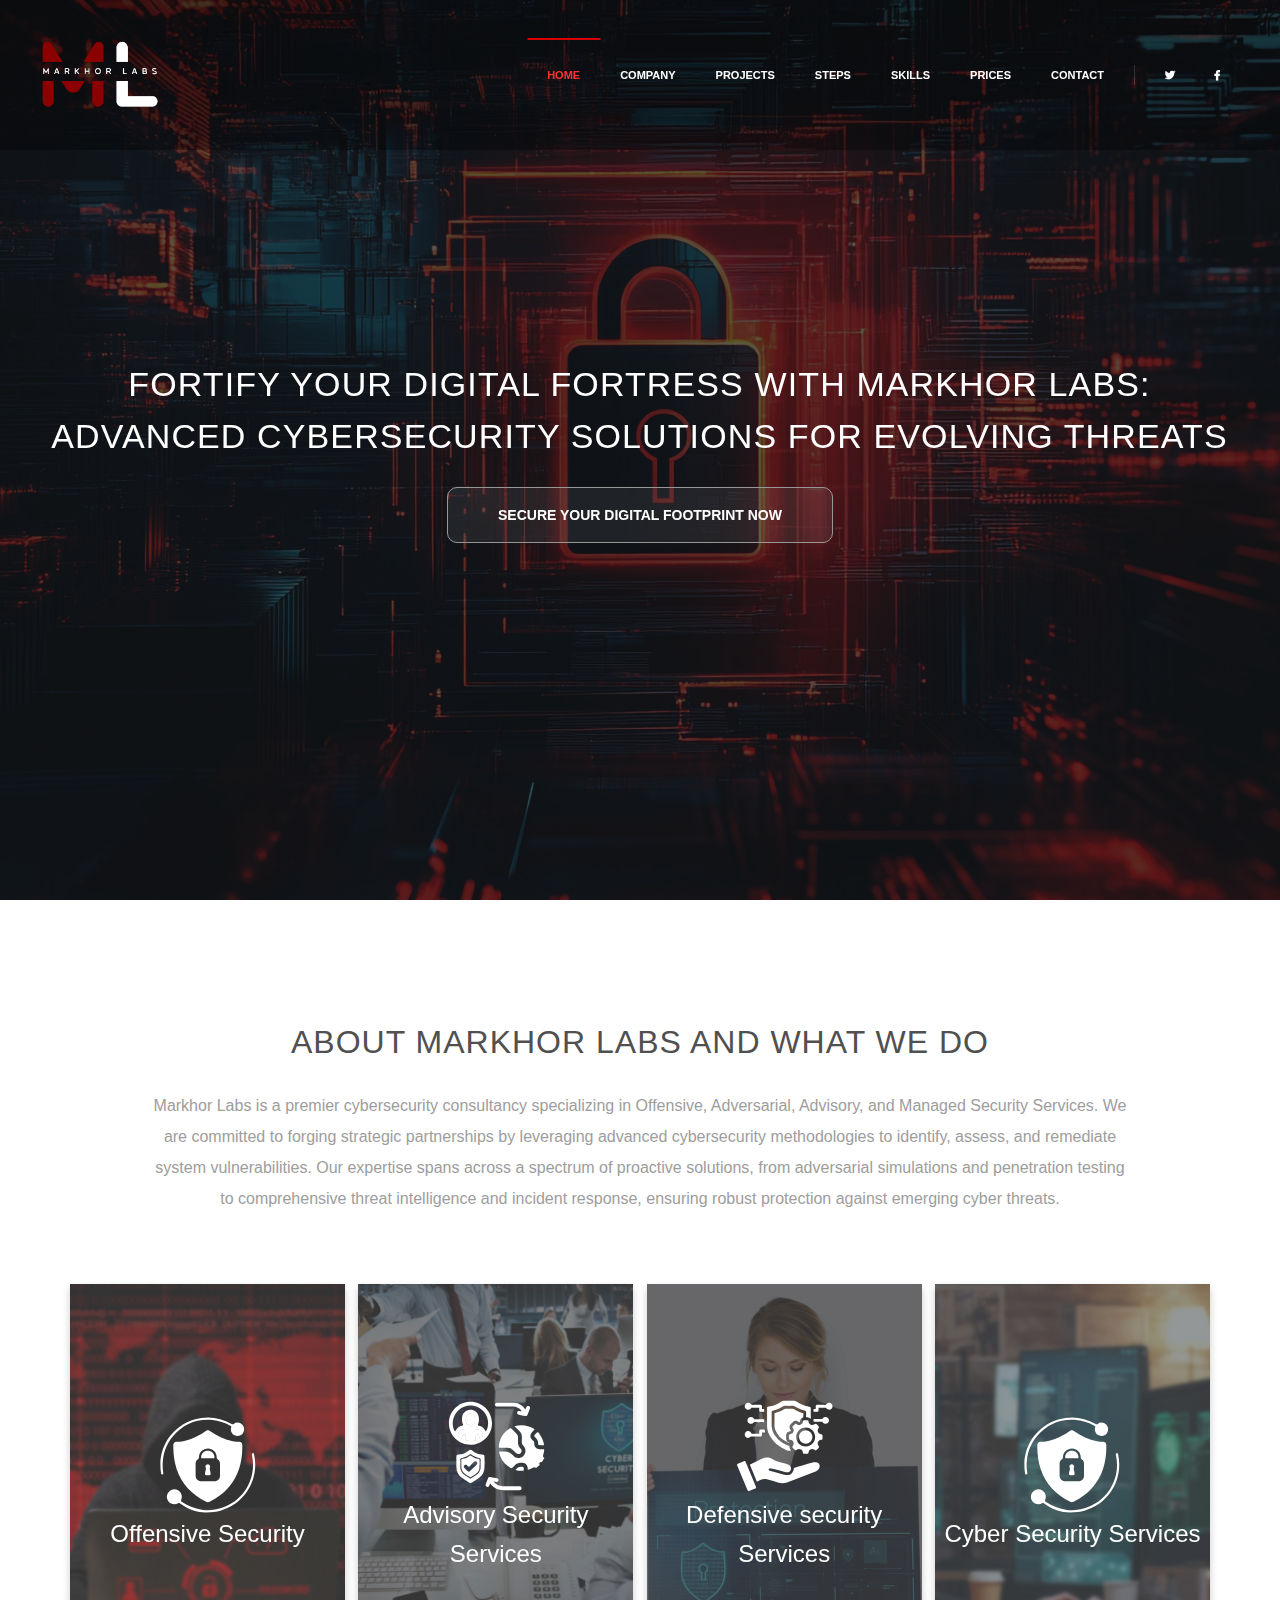
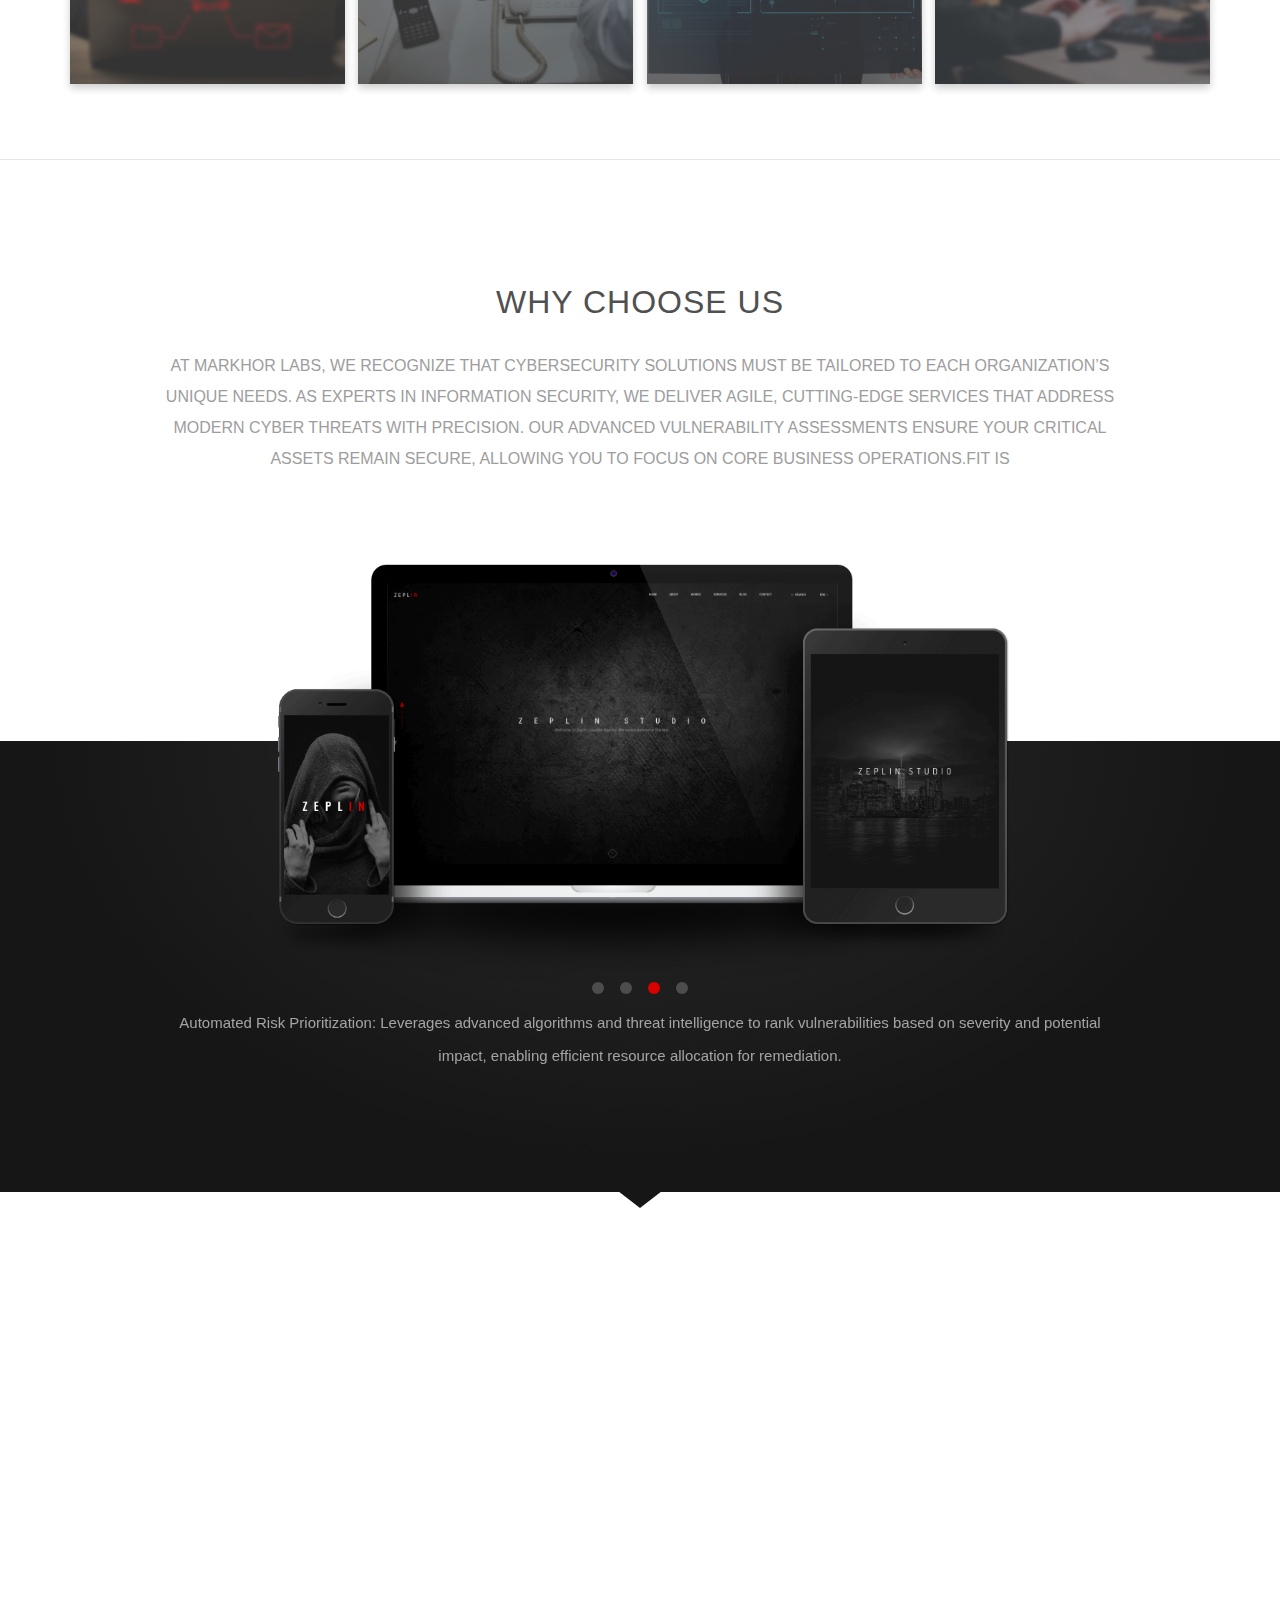
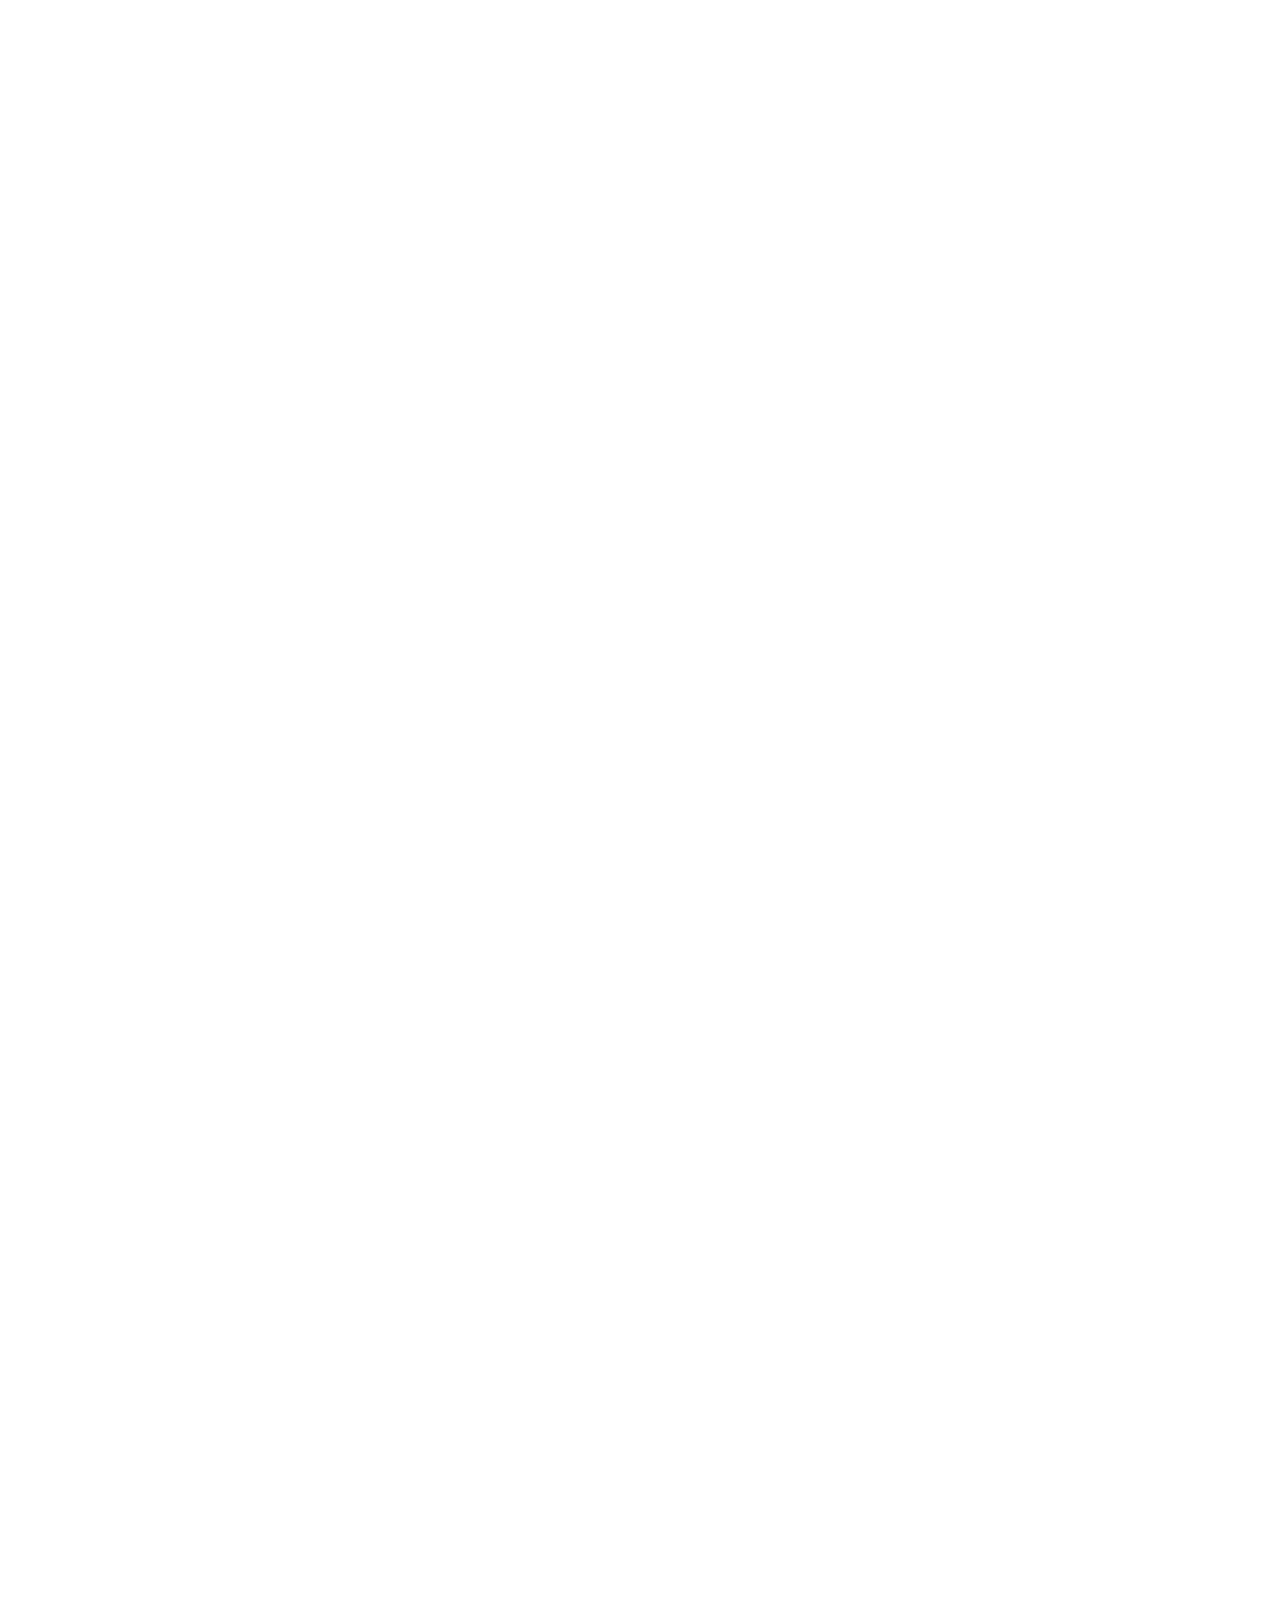
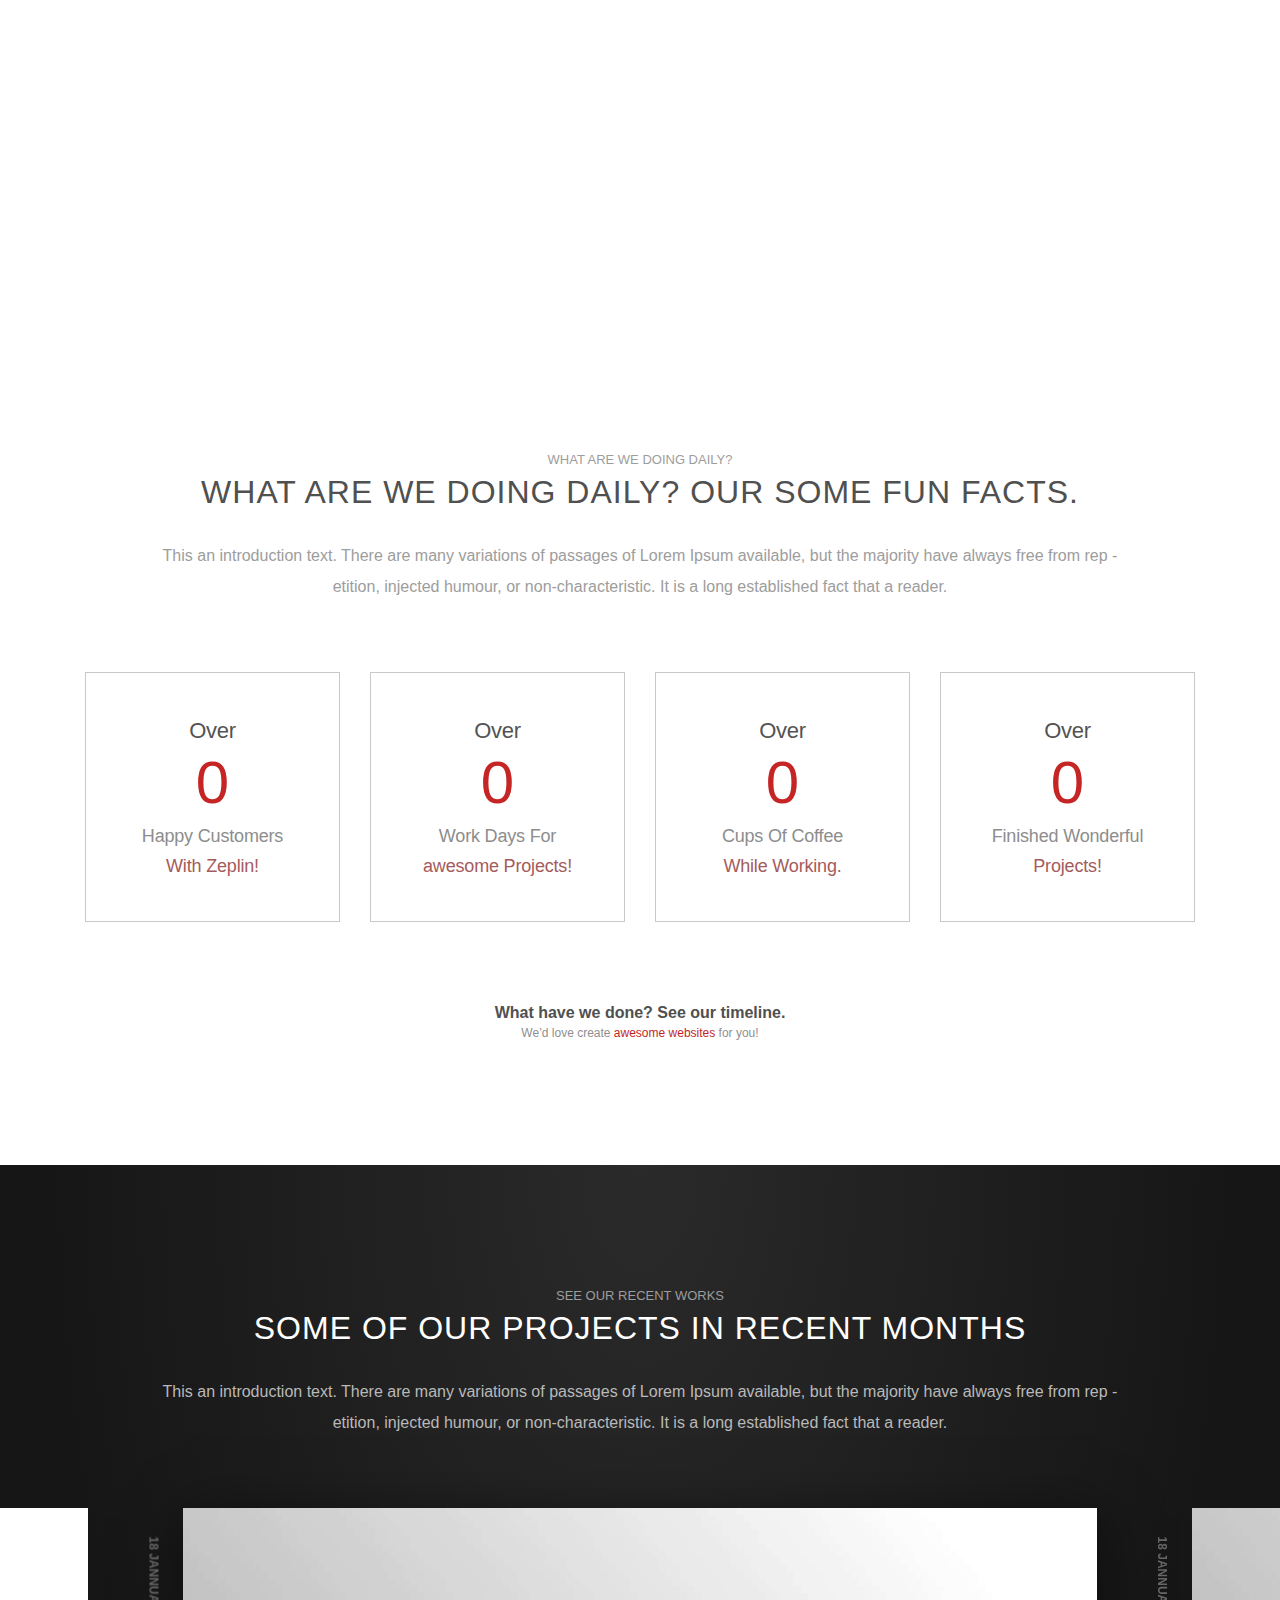
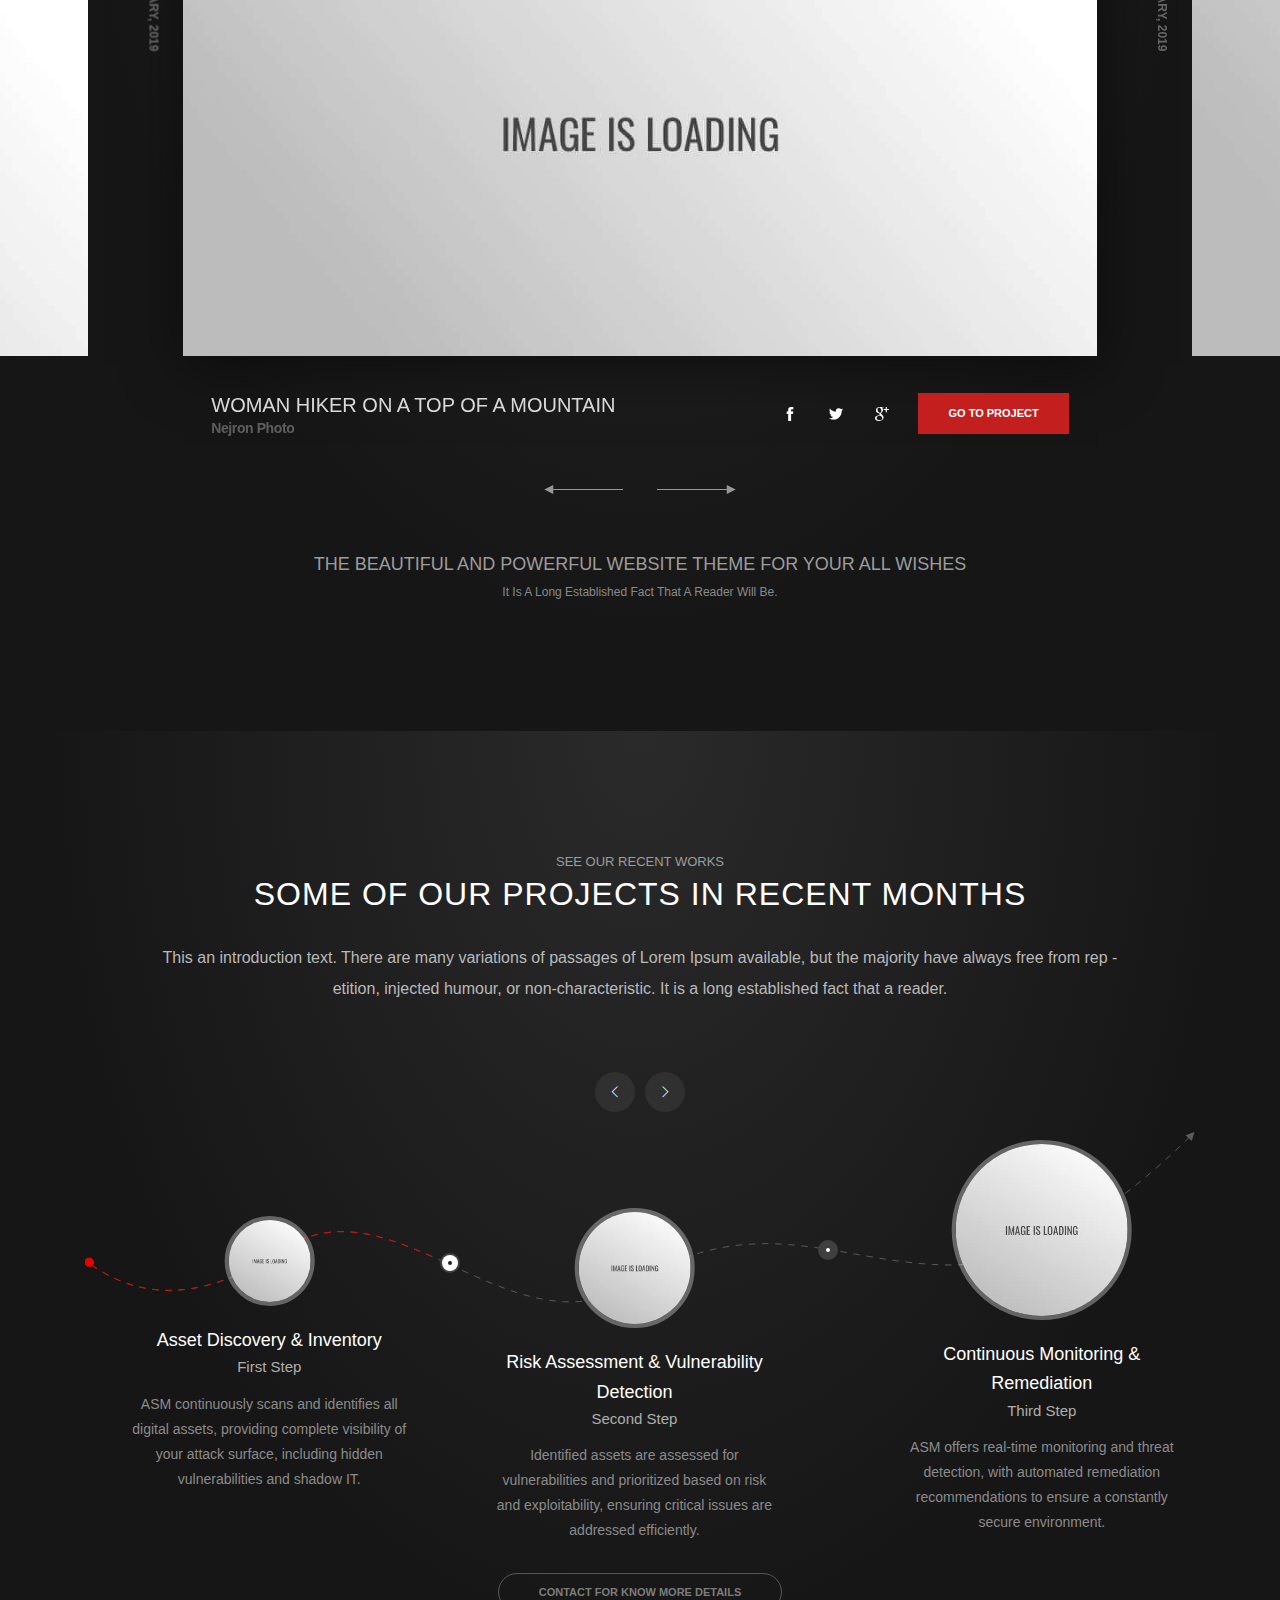
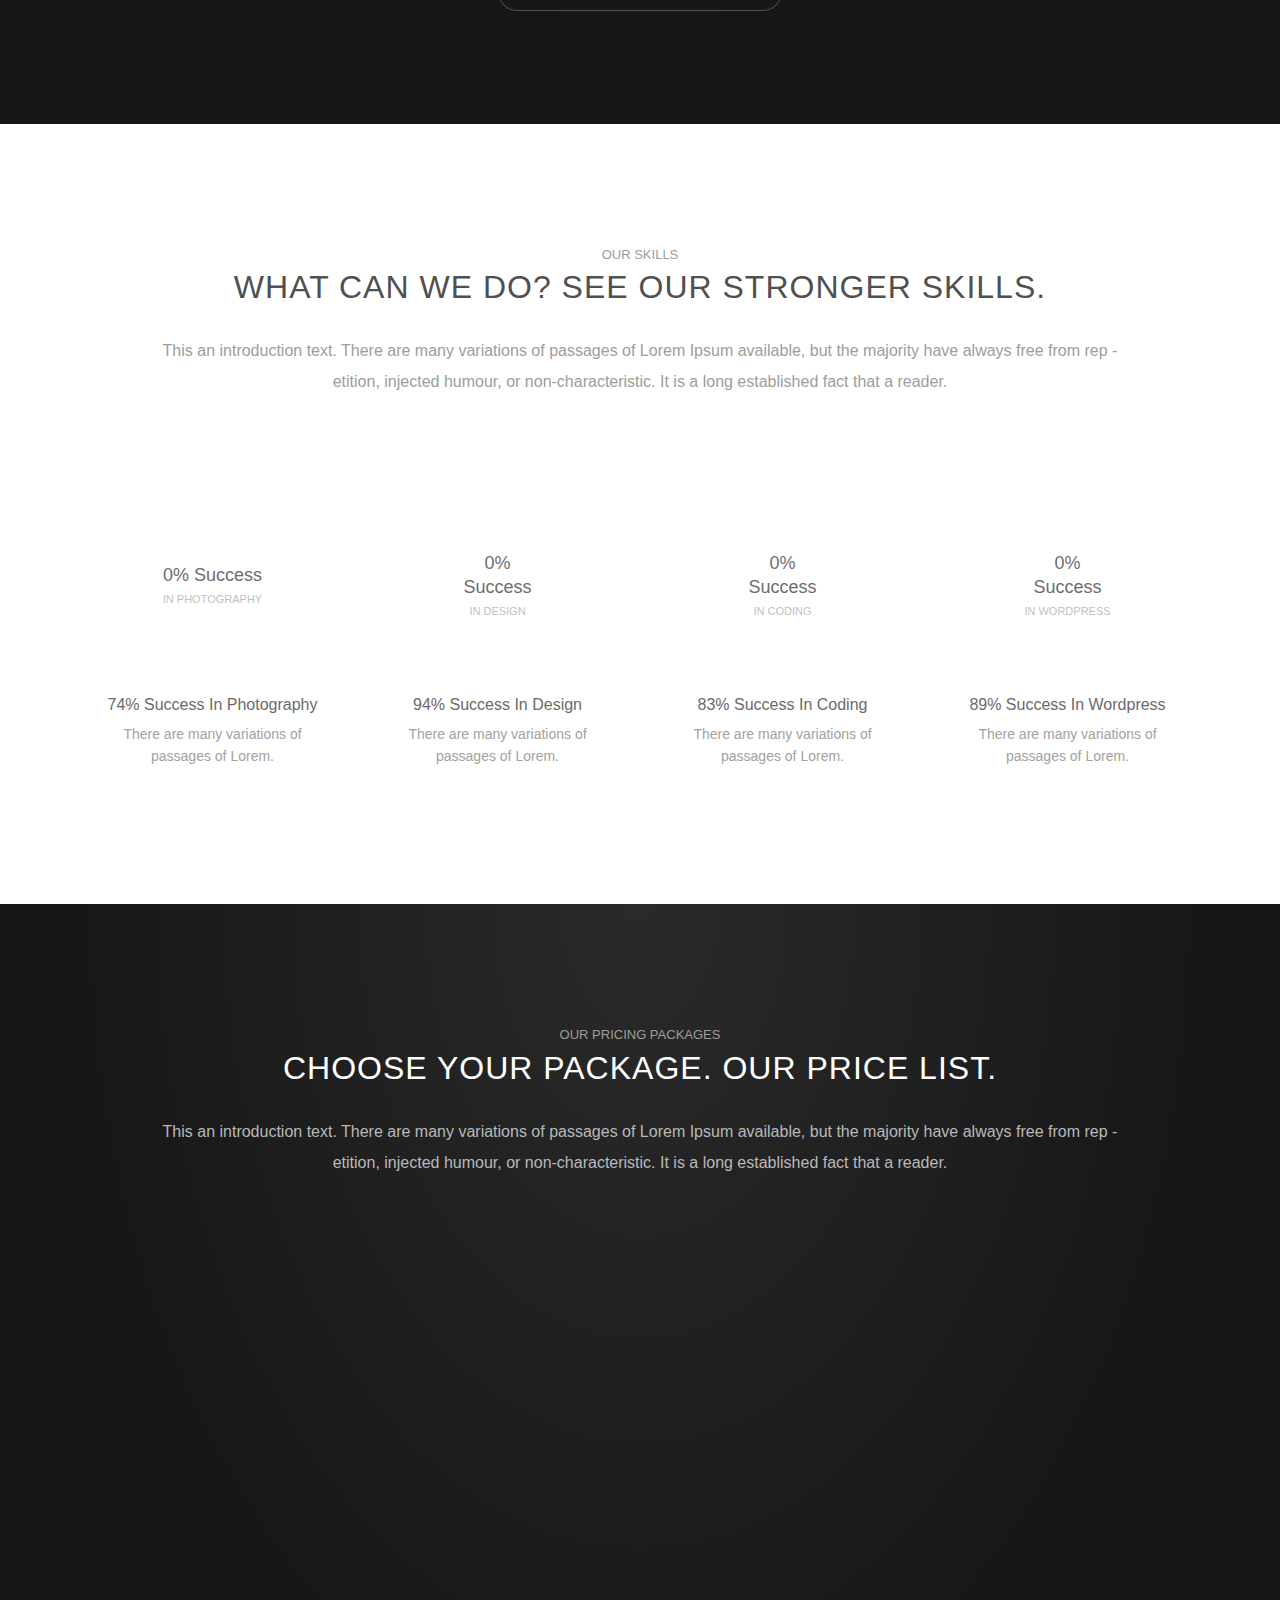
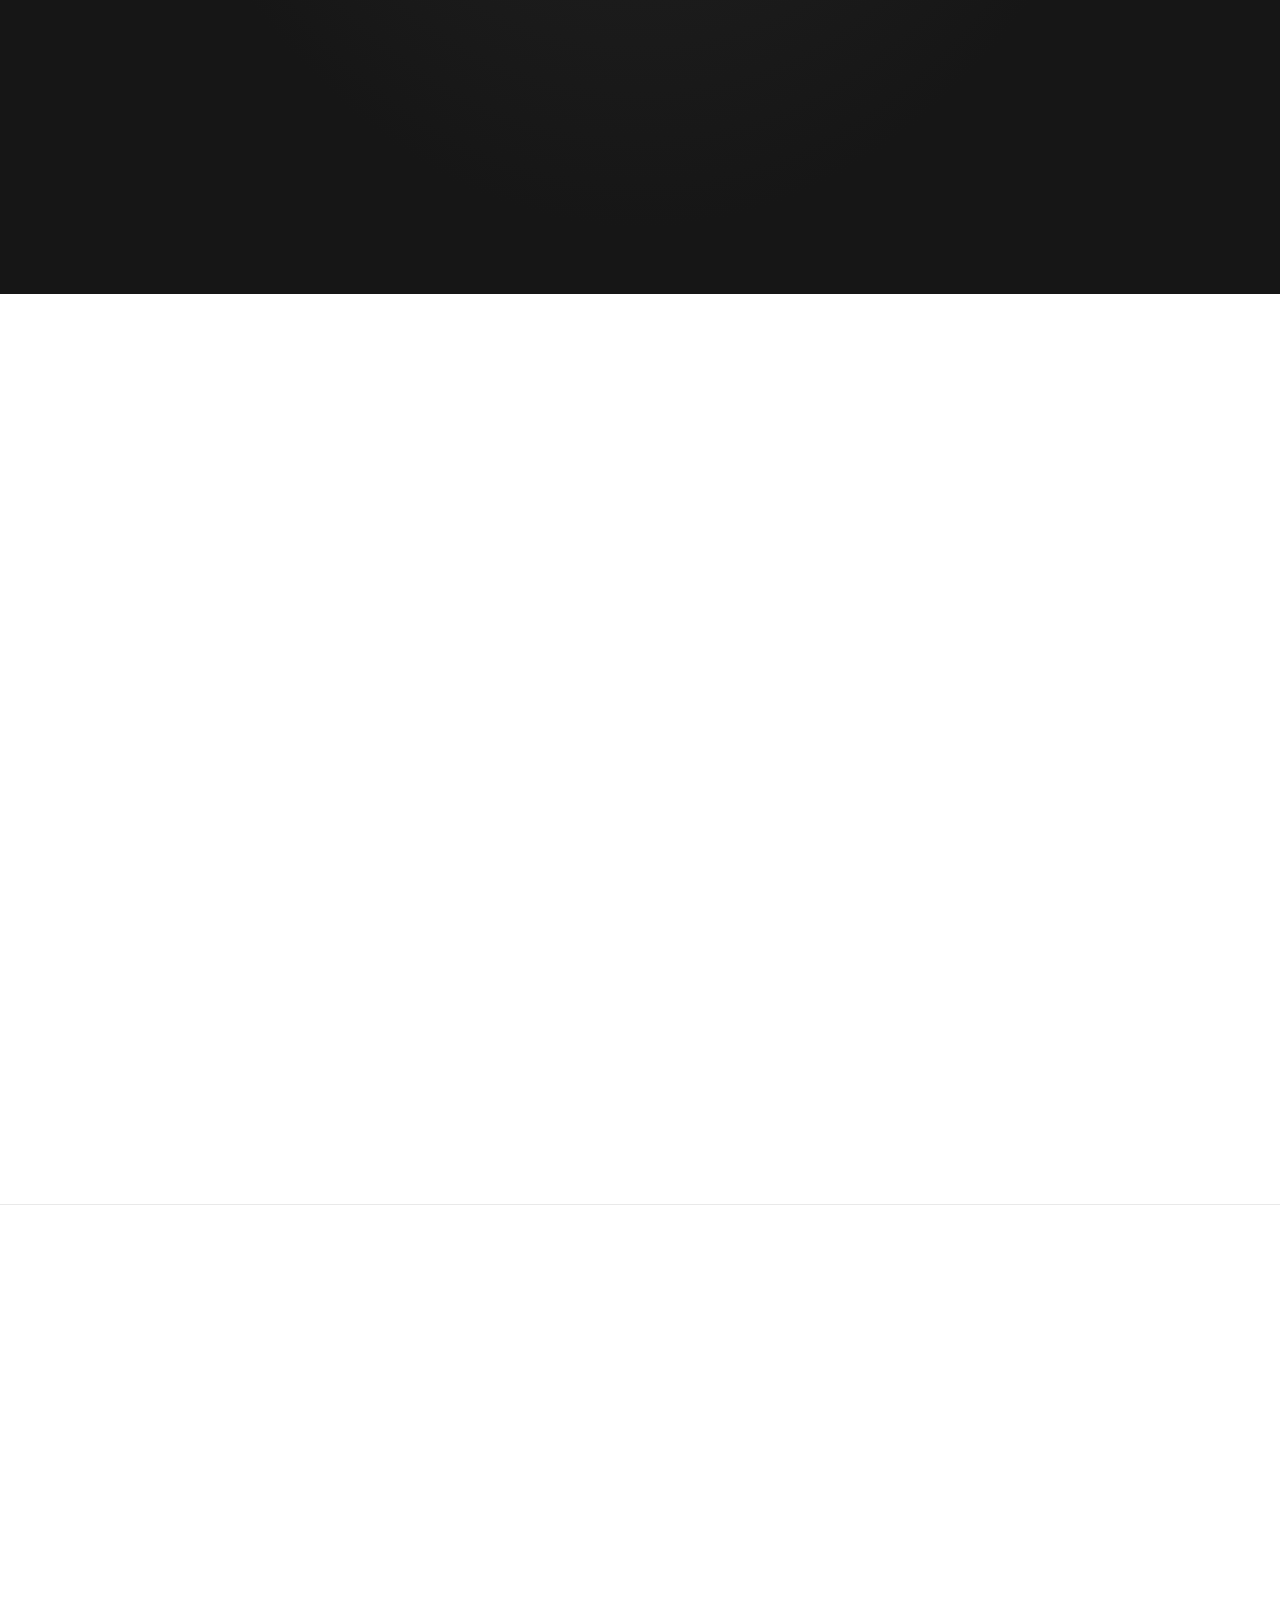
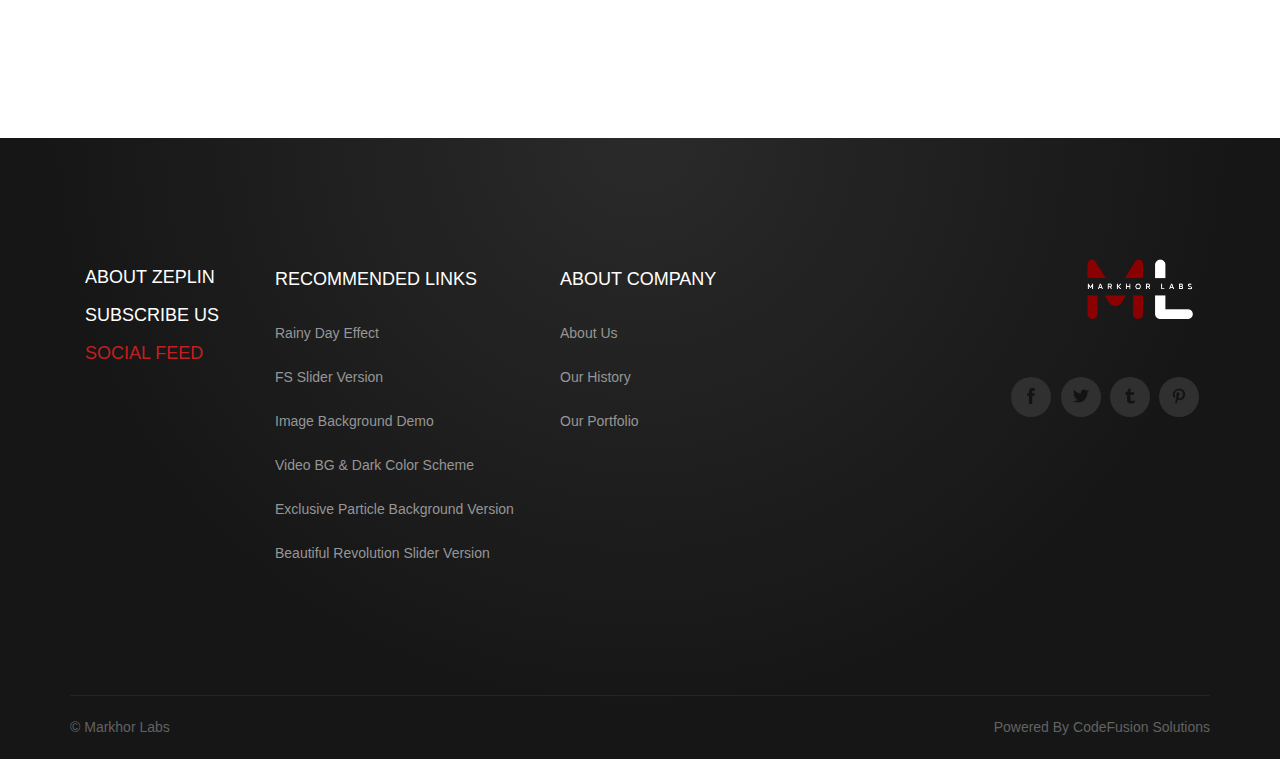
==== index.html @ d52b7945 "change the UI" ====
<!DOCTYPE html>
<html lang="en" xmlns="http://www.w3.org/1999/xhtml">
  <head>
    <meta charset="utf-8" />
    <meta http-equiv="X-UA-Compatible" content="IE=edge" />
    <title>MARKHOR LABS </title>
    <meta
      name="description"
      content="Zeplin is multi-purpose, beautiful and high performance website template. This template comes with premium demos, beautiful features and super high speed. Zeplin is have high-quality demos and these demos can be used multi-page or one-page. You will easily find a stunning design that suits your needs."
    />
    <!-- Keywords -->
    <meta
      name="keywords"
      content="modern, creative, website, html5, bootstrap responsive, parallax, professional, front-end, designer, portfolio, photographer, grid, social, modules, design, personal, one page, multi-purpose, branding, studio, agency, templates, css3, carousel, slider, corporate, theme, zeplin, demos, blog, shop"
    />
    <meta name="author" content="GoldEyes" />
    <meta
      name="viewport"
      content="width=device-width,initial-scale=1.0,maximum-scale=1"
    />
    <!-- Favicon -->
    <link rel="icon" type="image/png" href="images/logos/favicon.png" />
    <!-- Apple Touch Icon -->
    <link rel="apple-touch-icon" href="images/apple-touch-icon.png" />

    <!-- CSS Files -->
    <link rel="stylesheet" href="css/plugins.css" />
    <!-- Zeplin Styles -->
    <link rel="stylesheet" href="css/style.css?v=1.02" />
    <!-- Page's Color -->
    <link id="changeable_color" rel="stylesheet" href="css/colors/red.css" />
    <!-- Page's Tone -->
    <link id="changeable_tone" rel="stylesheet" href="css/tones/dark.css" />
  </head>

  <!-- BODY START -->
  <body>
    <!-- Website loader - you can add/remove bg-dark for dark/white loader -->
    <div class="pageloader">
      <div class="loader-circle"></div>
      <div class="loader-line-mask">
        <div class="loader-line"></div>
      </div>
    </div>

    <!-- Start Navigation -->
    <nav
      id="navigation"
      class="navigation fixed hover-dark nav-dark"
      data-offset="0"
    >
      <!-- Navigation container - You can chnage container type and paddding value -->
      <div class="container-fluid nav-container">
        <!-- Row for cols in the nav -->
        <div class="row nav-wrapper">
          <!-- Column for logo -->
          <div class="col-2">
            <a href="#home" class="logo">
              <img
                style="width: 120px"
                src="images/logos/logo-white.png"
                data-retina="images/logos/logo-white@2x.png"
                alt="website logo"
                class="logo-white"
              />
              <img
                src="images/logos/logo-dark.png"
                data-retina="images/logos/logo-dark@2x.png"
                alt="website logo"
                class="logo-dark"
              />
            </a>
          </div>
          <!-- Column for Navigation -->
          <div class="col-10 nav-menu">
            <!-- Navigation links, you can add nav-links-centered class for centered links -->
            <ul class="nav-links">
              <!-- Logo for mobile navigation -->
              <li class="logo-for-mobile-navigation">
                <img
                  src="images/logos/logo-white.png"
                  data-retina="images/logos/logo-white@2x.png"
                  alt="website logo"
                  class="logo-white"
                />
              </li>
              <!-- Link -->
              <li><a href="#home" class="nav-link">Home</a></li>
              <!-- Link, Sub menu -->
              <li class="has-sub">
                <a href="#about" class="nav-link">Company</a>
                <ul class="dropdown-menu to-right">
                  <li><a href="#features" class="nav-link">Features</a></li>
                  <li><a href="#history" class="nav-link">History</a></li>
                  <!-- <li><a href="#team" class="nav-link">Our Team</a></li> -->
                  <li><a href="#facts" class="nav-link">Fun Facts</a></li>
                </ul>
              </li>
              <!-- Link -->
              <li><a href="#projects" class="nav-link">Projects</a></li>
              <!-- Link -->
              <!-- <li><a href="#works" class="nav-link">Works</a></li> -->
              <!-- Link -->
              <li><a href="#steps" class="nav-link">Steps</a></li>
              <!-- Link -->
              <li><a href="#skills" class="nav-link">Skills</a></li>
              <!-- Link -->
              <li><a href="#prices" class="nav-link">Prices</a></li>
              <!-- Link, Sub menu -->
              <li class="has-sub">
                <!-- <a href="#" class="nav-link stay">Extras</a> -->
                <!-- <ul class="dropdown-menu to-left">
                  <li class="has-sub">
                    <a href="elements-accordions.html" class="nav-link"
                      >Elements</a
                    >
                    <ul class="dropdown-menu to-right">
                      <li>
                        <a href="elements-accordions.html" class="nav-link"
                          >Accordions</a
                        >
                      </li>
                      <li>
                        <a href="elements-animated-icons.html" class="nav-link"
                          >Animated Icons</a
                        >
                      </li>
                      <li>
                        <a href="elements-announcements.html" class="nav-link"
                          >Announcements</a
                        >
                      </li>
                      <li>
                        <a
                          href="elements-form-validations.html"
                          class="nav-link"
                          >Form Validations</a
                        >
                      </li>
                      <li>
                        <a href="elements-hotspots.html" class="nav-link"
                          >Hotspots On Products</a
                        >
                      </li>
                      <li>
                        <a href="elements-icons-line.html" class="nav-link"
                          >Line Icons</a
                        >
                      </li>
                      <li>
                        <a href="elements-icons-solid.html" class="nav-link"
                          >Solid Icons</a
                        >
                      </li>
                      <li>
                        <a href="elements-megamenu.html" class="nav-link"
                          >Mega Menus</a
                        >
                      </li>
                      <li>
                        <a href="elements-sliders.html" class="nav-link"
                          >Sliders</a
                        >
                      </li>
                      <li>
                        <a href="elements-tabs.html" class="nav-link">Tabs</a>
                      </li>
                      <li>
                        <a href="elements-typography.html" class="nav-link"
                          >Typography</a
                        >
                      </li>
                    </ul>
                  </li>
                  <li class="has-sub">
                    <a href="blog-classic.html" class="nav-link">Blog</a>
                    <ul class="dropdown-menu to-right">
                      <li>
                        <a href="blog-classic.html" class="nav-link"
                          >Blog Classic</a
                        >
                      </li>
                      <li>
                        <a href="blog-classic-with-hero.html" class="nav-link"
                          >Blog Classic With Hero</a
                        >
                      </li>
                      <li>
                        <a href="blog-column-2.html" class="nav-link"
                          >Blog Column 2</a
                        >
                      </li>
                      <li>
                        <a href="blog-column-3.html" class="nav-link"
                          >Blog Column 3</a
                        >
                      </li>
                      <li>
                        <a href="blog-single-01.html" class="nav-link"
                          >Blog Single</a
                        >
                      </li>
                    </ul>
                  </li>
                  <li class="has-sub">
                    <a
                      href="portfolio-single-column-4-wide.html"
                      class="nav-link"
                      >Portfolio</a
                    >
                    <ul class="dropdown-menu to-right">
                      <li>
                        <a
                          href="portfolio-single-column-2.html"
                          class="nav-link"
                          >Portfolio 2 Column</a
                        >
                      </li>
                      <li>
                        <a
                          href="portfolio-single-column-3.html"
                          class="nav-link"
                          >Portfolio 3 Column</a
                        >
                      </li>
                      <li>
                        <a
                          href="portfolio-single-column-4.html"
                          class="nav-link"
                          >Portfolio 4 Column</a
                        >
                      </li>
                      <li>
                        <a
                          href="portfolio-single-column-5.html"
                          class="nav-link"
                          >Portfolio 5 Column</a
                        >
                      </li>
                      <li>
                        <a
                          href="portfolio-single-column-6.html"
                          class="nav-link"
                          >Portfolio 6 Column</a
                        >
                      </li>
                    </ul>
                  </li>
                  <li class="has-sub">
                    <a href="project-01.html" class="nav-link">Projects</a>
                    <ul class="dropdown-menu to-right">
                      <li>
                        <a href="project-01.html" class="nav-link"
                          >Single Project 1</a
                        >
                      </li>
                      <li>
                        <a href="project-02.html" class="nav-link"
                          >Single Project 2</a
                        >
                      </li>
                      <li>
                        <a href="project-03.html" class="nav-link"
                          >Single Project 3</a
                        >
                      </li>
                      <li>
                        <a href="project-04.html" class="nav-link"
                          >Single Project 4</a
                        >
                      </li>
                    </ul>
                  </li>
                </ul> -->
              </li>
              <!-- Link -->
              <li><a href="#contact" class="nav-link">Contact</a></li>
              <!-- Link -->
              <li class="bracket align-self-center"></li>
              <!-- Extra Links -->
              <li class="extra-links">
                <!-- <a href="#" class="nav-link search-form-trigger"
                  ><i class="fas fa-search"></i
                ></a> -->
                <a href="#" class="nav-link"><i class="fab fa-twitter"></i></a>
                <a href="#" class="nav-link"
                  ><i class="fab fa-facebook-f"></i
                ></a>
              </li>
            </ul>
          </div>
          <!-- End Column for Navigation -->
          <div class="mobile-nb">
            <div class="hamburger-menu">
              <div class="top-bun"></div>
              <div class="meat"></div>
              <div class="bottom-bun"></div>
            </div>
          </div>
        </div>
        <!-- End Row for cols in the nav -->
      </div>
      <!-- End Navigation container -->
      <div class="mobile-nav-bg"></div>
    </nav>
    <!-- End Navigation -->

    <!-- Start Home -->
    <section id="home" class="home version1 fullscreen">
      <!-- Background of slide -->
      <div
        class="bg-parallax bg-dark-soft"
        data-background="images/backgrounds/heroSection.jpg"
        data-anchor-target="#home"
        data-0="transform:translate3d(0, 0px, 0px);"
        data-600="transform:translate3d(0px, 250px, 0px);"
      ></div>
      <!-- Slide inner -->
      <div
        class="home-inner text-center"
        data-0="transform:translate3d(0, 0px, 0px); opacity: 1;"
        data-450="transform:translate3d(0px, 125px, 0px); opacity: 0;"
      >
        <h2 class="home-title font-secondary">
          Fortify Your Digital Fortress with Markhor Labs:
        </h2>
        <h2 class="home-title font-secondary">
          Advanced Cybersecurity Solutions for Evolving Threats
        </h2>
        <button class="contactBtn">Secure your digital footprint now </button>
      </div>
    </section>
    <!-- End Home -->

    <!-- Start About Section -->
    <section id="about" class="about text-center">
      <!-- Section Inner -->
      <div class="section-inner container">
        <!-- Section Subtitle -->
        <!-- <h6 class="section-subtitle">What does Zeplin?</h6> -->
        <!-- Section Title -->
        <!-- Section Title -->
        <!-- Section Title -->
        <h2 class="section-title font-secondary font-secondary">
          About Markhor Labs and what we do
        </h2>
        <!-- Section Description -->
        <p class="section-desc">
          Markhor Labs is a premier cybersecurity consultancy specializing in
          Offensive, Adversarial, Advisory, and Managed Security Services. We
          are committed to forging strategic partnerships by leveraging advanced
          cybersecurity methodologies to identify, assess, and remediate system
          vulnerabilities. Our expertise spans across a spectrum of proactive
          solutions, from adversarial simulations and penetration testing to
          comprehensive threat intelligence and incident response, ensuring
          robust protection against emerging cyber threats.
        </p>

        <!-- About Boxes -->
        <div class="about-boxes">
          <!-- Row for boxes -->
          <div class="row row d-flex justify-content-between">
            <div class="flip-card">
              <div class="flip-card-inner">
                <div class="flip-card-front card1 blur-background">
                  <div class="overlay"></div> 
                  <img src="./css/img/aboutIcon1.svg" width="100" alt="" />
                  <h3>Offensive Security</h3>
                </div>
                <div class="flip-card-back">
                  <p>
                    Offensive Security is the best defense! At Markhorlabs, Offensive
                    Security Services are not just another security assessment.
                    Our top tier security experts understand how attackers
                    operate and plan an attack.
                  </p>
                  <br />
                  <!-- <button id="exploreBtn">Explore </button> -->
                </div>
              </div>
            </div>

            <div class="flip-card">
              <div class="flip-card-inner">
                <div class="flip-card-front card3">
                  <img src="./css/img/aboutIcon3.svg" width="100" alt="" />
                  <h3>Advisory Security Services</h3>
                </div>
                <div class="flip-card-back">
                  <p>
                    As a seasoned cyber security team, Markhorlabs helps you to
                    uncover vulnerabilities which can enhance an organization’s
                    risk exposure and facilitate security of your most valuable
                    assets.
                  </p>
                  <br />
                  <!-- <button id="exploreBtn">Explore </button> -->
                </div>
              </div>
            </div>
            <div class="flip-card">
              <div class="flip-card-inner">
                <div class="flip-card-front card2">
                  <img src="./css/img/aboutIcon2.svg" width="100" alt="" />
                  <h3>Defensive security Services</h3>
                </div>
                <div class="flip-card-back">
                  <p>
                    Digit’s Defensive Security Services provide preventive
                    controls to enhance your organizations threat
                    identification, responsiveness and resilience capabilities
                    against an intrusive attempt.
                  </p>
                  <br />
                  <!-- <button id="exploreBtn">Explore </button> -->
                </div>
              </div>
            </div>
            <div class="flip-card">
              <div class="flip-card-inner">
                <div class="flip-card-front card4">
                  <img src="./css/img/aboutIcon1.svg" width="100" alt="" />
                  <h3> Cyber Security Services</h3>
                </div>
                <div class="flip-card-back">
                  <p>
                    We provide Privileged Access Management, Database Encryption
                    and Security Monitoring, SOAR, Threat Intelligence,
                    Datacenter Security and Vulnerability Management Solutions.
                  </p>
                  <br />
                  <!-- <button id="exploreBtn">Explore </button> -->
                </div>
              </div>
            </div>
            <!-- End Box -->
          </div>
          <!-- End Row for boxes -->
        </div>
        <!-- End About Boxes -->
      </div>
      <!-- End Section Inner -->
    </section>
    <!-- End About Section -->

    <!-- Start Features Section -->
    <section id="features" class="features text-center">
      <!-- Section Inner -->
      <div class="section-inner container">
        <!-- Section Subtitle -->
        <!-- <h6 class="section-subtitle">why you choose us?</h6> -->
        <!-- Section Title -->
        <h2 class="section-title font-secondary">
          Why choose us

        <!-- Section Description -->
        <p class="section-desc">
            At Markhor Labs, we recognize that cybersecurity solutions must be tailored to each organization’s unique needs. As experts in information security, we deliver agile, cutting-edge services that address modern cyber threats with precision. Our advanced vulnerability assessments ensure your critical assets remain secure, allowing you to focus on core business operations.Fit is


        </p>
      </div>
      <!-- End Section Inner -->

      <!-- Slider Start -->
      <div id="features-slider" class="features-slider-wrapper">
        <!-- Device Hotspots -->
        <div id="hotspots-with-device" class="hotspots container">
          <!-- Your image is here -->
          <img
            src="images/devices.png"
            data-src="images/devices.png"
            alt="hotspot image"
          />

          <!-- Hotpoints -->
          <div class="items">
            <!-- Item -->
            <div
              class="item animated"
              style="left: 6.2%; top: 36.5%"
              data-animation="zoomIn"
              data-animation-delay="500"
            >
              <div
                class="item-inner slide-changer icon-animated active-inview"
                data-go-slide="1"
                data-toggle="popover"
                data-trigger="hover"
                data-placement="top"
                title="Mobile Friendly"
                data-content="Click for see more details on slider."
              ></div>
            </div>

            <!-- Item -->
            <div
              class="item animated"
              style="left: 33.2%; top: 22.5%"
              data-animation="zoomIn"
              data-animation-delay="500"
            >
              <div
                class="item-inner slide-changer icon-animated active-inview"
                data-go-slide="2"
                data-toggle="popover"
                data-trigger="hover"
                data-placement="right"
                title="Professional Design"
                data-content="Click for see more details on slider."
              ></div>
            </div>

            <!-- Item -->
            <div
              class="item animated"
              style="left: 68.2%; top: 3.5%"
              data-animation="zoomIn"
              data-animation-delay="500"
            >
              <div
                class="item-inner slide-changer icon-animated active-inview"
                data-go-slide="3"
                data-toggle="popover"
                data-trigger="hover"
                data-placement="bottom"
                title="Beautiful Navigations"
                data-content="Click for see more details on slider."
              ></div>
            </div>

            <!-- Item -->
            <div
              class="item animated"
              style="left: 86.2%; top: 41.5%"
              data-animation="zoomIn"
              data-animation-delay="500"
            >
              <div
                class="item-inner slide-changer icon-animated active-inview"
                data-go-slide="4"
                data-toggle="popover"
                data-trigger="hover"
                data-placement="left"
                title="Stylish And Cool Animations"
                data-content="Click for see more details on slider."
              ></div>
            </div>
          </div>
          <!-- Add Pagination -->
          <div class="features-pagination"></div>
        </div>
        <!-- End Hotspots -->

        <!-- Wrapper for slider -->
        <div class="features-slider-container">
          <div class="features-bg bg-dark-gradient"></div>

          <!--Container for slider -->
          <div class="container">
            <!-- Slider -->
            <div id="features-texts" class="features-slider">
              <div class="swiper-wrapper">
                <!-- Slide -->
                <div class="swiper-slide">
                  <!-- Title -->
                  <!-- <h3 class="features-slider-title">
                    Super Responsive and High Performance on Mobile
                  </h3> -->
                  <!-- Description -->
                  <p class="features-slider-desc">
                   
Dynamic Attack Surface Visualization: Provides an interactive, real-time view of your attack surface, offering insights into exposure points, potential attack vectors, and security gaps for informed decision-making and rapid response.

Comprehensive Asset Discovery: Automatically identifies and maps all digital assets across your attack surface, including shadow IT, cloud infrastructure, and third-party integrations, ensuring no vulnerabilities go undetected.
                  </p>
                  <!-- Slide Button -->
                  <!-- <a href="#" class="features-slider-button"> KNOW MORE </a> -->
                </div>
                <!-- End Slide -->

                <!-- Slide -->
                <div class="swiper-slide">
                  <!-- Title -->
                  <!-- <h3 class="features-slider-title">
                    Professional Design With Powerful Code
                  </h3> -->
                  <!-- Description -->
                  <p class="features-slider-desc">
                    
                    Continuous Threat Monitoring: Real-time monitoring of your entire ecosystem to detect emerging vulnerabilities, misconfigurations, and unauthorized changes, enabling proactive threat mitigation.
                  
                  </p>
                  <!-- Slide Button -->
                  <!-- <a href="#" class="features-slider-button"> KNOW MORE </a> -->
                </div>
                <!-- End Slide -->

                <!-- Slide -->
                <div class="swiper-slide">
                  <!-- Title -->
                  <!-- <h3 class="features-slider-title">
                    Beautiful and Useful Navigation Styles
                  </h3> -->
                  <!-- Description -->
                  <p class="features-slider-desc">
                   
                    Automated Risk Prioritization: Leverages advanced algorithms and threat intelligence to rank vulnerabilities based on severity and potential impact, enabling efficient resource allocation for remediation.
                  
                  </p>
                  <!-- Slide Button -->
                  <!-- <a href="#" class="features-slider-button"> KNOW MORE </a> -->
                </div>
                <!-- End Slide -->

                <!-- Slide -->
                <div class="swiper-slide">
                  <!-- Title -->
                  <!-- <h3 class="features-slider-title">
                    Stylish And Beautiful Design With Cool Animations
                  </h3> -->
                  <!-- Description -->
                  <p class="features-slider-desc">
                    
                    Dynamic Attack Surface Visualization: Provides an interactive, real-time view of your attack surface, offering insights into exposure points, potential attack vectors, and security gaps for informed decision-making and rapid response.
                  
                  </p>
                  <!-- Slide Button -->
                  <a href="#" class="features-slider-button"> KNOW MORE </a>
                </div>
                <!-- End Slide -->
              </div>
            </div>
            <!-- End Slider -->
          </div>
        </div>
        <!--End Wrapper for slider -->
      </div>
      <!-- Slider End -->
    </section>
    <!-- End Features Section -->

    <!-- Start History Section -->
    <section id="history" class="history">
      <!-- Section Inner -->
      <div class="section-inner container">
        <!-- Section Subtitle -->
        <h6
          class="section-subtitle animated"
          data-animation="fadeInUp"
          data-animation-delay="0"
        >
          Our history
        </h6>
        <!-- Section Title -->
        <h2
          class="section-title font-secondary animated"
          data-animation="fadeInUp"
          data-animation-delay="50"
        >
          What We've Achieved: Markhor Labs Timeline
        </h2>
        <!-- Section Description -->
        <p
          class="section-desc animated"
          data-animation="fadeInUp"
          data-animation-delay="100"
        >
         
        Through continuous innovation, Markhor Labs remains at the forefront of cybersecurity, delivering comprehensive solutions that safeguard businesses in an ever-evolving threat landscape.
        
        </p>

        <!-- History dates and notes -->
        <div
          class="history-wrapper clearfix animated"
          data-animation="fadeInUp"
          data-animation-delay="100"
        >
          <!-- Keeper when loading new items -->
          <div class="note-keeper">
         

            <span
              class="date animated"
              data-animation="fadeInUp"
              data-animation-delay="50"
              >2020</span
            >

            <!-- Note -->
            <div
              class="note animated"
              data-animation="fadeInUp"
              data-animation-delay="150"
            >
              <!-- Note Details -->
              <div class="note-inner">
                <!-- Note Texts -->
                <div class="note-texts">
                  <!-- Note Date -->
                  <p class="note-date">March 12, 2020</p>
                  <!-- Note Title -->
                  <!-- <h4 class="note-title">Our new year event.</h4> -->
                  <!-- Note Desc -->
                  <p class="note-desc">
                   
                    Markhor Labs was officially founded with the vision of transforming the cybersecurity landscape through cutting-edge solutions. We immediately set our focus on offensive security, empowering organizations with advanced penetration testing and red teaming to simulate real-world cyber threats.
                  
                  </p>
                  <!-- Note Button and Dropdown -->
                  <!-- <button
                    class="note-button dropdown-toggle"
                    type="button"
                    data-toggle="dropdown"
                    aria-haspopup="true"
                    aria-expanded="false"
                  >
                    <i class="ti-more-alt"></i>
                  </button> -->
                  <ul class="note-dropdown dropdown-menu-right dropdown-menu">
                    <li>
                      <a href="#"
                        ><i class="ti-heart like"></i>Like This Post</a
                      >
                    </li>
                    <li>
                      <a href="#"
                        ><i class="ti-arrow-top-right"></i>Read More</a
                      >
                    </li>
                  </ul>
                </div>
                <!-- End Note Texts -->
              </div>
              <!-- End Note Details -->
            </div>
            <!-- End Note -->

            <!-- Note -->
            <div
              class="note animated"
              data-animation="fadeInUp"
              data-animation-delay="150"
            >
              <!-- Note Details -->
              <div class="note-inner">
                <!-- Note Texts -->
                <div class="note-texts">
                  <!-- Note Date -->
                  <p class="note-date">August 5, 2020</p>
                  <!-- Note Title -->
                  <!-- <h4 class="note-title">Wonderful Halloween Event!</h4> -->
                  <!-- Note Desc -->
                  <p class="note-desc">
                   
                    Our first major milestone was partnering with a leading financial institution to perform a comprehensive red team assessment, uncovering critical vulnerabilities and helping them strengthen their defense against sophisticated cyberattacks.
                  
                  </p>
                  <!-- Note Button and Dropdown -->
                  <!-- <button
                    class="note-button dropdown-toggle"
                    type="button"
                    data-toggle="dropdown"
                    aria-haspopup="true"
                    aria-expanded="false"
                  >
                    <i class="ti-more-alt"></i>
                  </button> -->
                  <ul class="note-dropdown dropdown-menu-right dropdown-menu">
                    <li>
                      <a href="#"
                        ><i class="ti-heart like"></i>Like This Post</a
                      >
                    </li>
                    <li>
                      <a href="#"
                        ><i class="ti-arrow-top-right"></i>Read More</a
                      >
                    </li>
                  </ul>
                </div>
                <!-- End Note Texts -->
              </div>
              <!-- End Note Details -->
            </div>
            <!-- End Note -->

            <span
            class="date animated"
            data-animation="fadeInUp"
            data-animation-delay="50"
            >2021</span
          >

          <!-- Note -->
          <div
            class="note animated"
            data-animation="fadeInUp"
            data-animation-delay="150"
          >
            <!-- Note Details -->
            <div class="note-inner">
              <!-- Note Texts -->
              <div class="note-texts">
                <!-- Note Date -->
                <p class="note-date">February 15, 2021</p>
                <!-- Note Title -->
                <!-- <h4 class="note-title">Our new year event.</h4> -->
                <!-- Note Desc -->
                <p class="note-desc">
                 
                  
                    We launched our proprietary Attack Surface Management (ASM) platform, providing organizations with continuous visibility into their entire digital landscape. The platform revolutionized how clients manage their security posture, proactively identifying risks in real time.
                  
                
                </p>
                <!-- Note Button and Dropdown -->
                <!-- <button
                  class="note-button dropdown-toggle"
                  type="button"
                  data-toggle="dropdown"
                  aria-haspopup="true"
                  aria-expanded="false"
                >
                  <i class="ti-more-alt"></i>
                </button> -->
                <ul class="note-dropdown dropdown-menu-right dropdown-menu">
                  <li>
                    <a href="#"
                      ><i class="ti-heart like"></i>Like This Post</a
                    >
                  </li>
                  <li>
                    <a href="#"
                      ><i class="ti-arrow-top-right"></i>Read More</a
                    >
                  </li>
                </ul>
              </div>
              <!-- End Note Texts -->
            </div>
            <!-- End Note Details -->
          </div>
          <!-- End Note -->

          <!-- Note -->
          <div
            class="note animated"
            data-animation="fadeInUp"
            data-animation-delay="150"
          >
            <!-- Note Details -->
            <div class="note-inner">
              <!-- Note Texts -->
              <div class="note-texts">
                <!-- Note Date -->
                <p class="note-date">September 25, 2021</p>
                <!-- Note Title -->
                <!-- <h4 class="note-title">Wonderful Halloween Event!</h4> -->
                <!-- Note Desc -->
                <p class="note-desc">
                 
                 
                    Markhor Labs conducted a successful pilot of the ASM system with a global telecommunications firm, identifying 78% of previously undiscovered digital assets and significantly reducing their attack surface.
                  
                
                </p>
                <!-- Note Button and Dropdown -->
                <!-- <button
                  class="note-button dropdown-toggle"
                  type="button"
                  data-toggle="dropdown"
                  aria-haspopup="true"
                  aria-expanded="false"
                >
                  <i class="ti-more-alt"></i>
                </button> -->
                <ul class="note-dropdown dropdown-menu-right dropdown-menu">
                  <li>
                    <a href="#"
                      ><i class="ti-heart like"></i>Like This Post</a
                    >
                  </li>
                  <li>
                    <a href="#"
                      ><i class="ti-arrow-top-right"></i>Read More</a
                    >
                  </li>
                </ul>
              </div>
              <!-- End Note Texts -->
            </div>
            <!-- End Note Details -->
          </div>
          <!-- End Note -->


          <span
          class="date animated"
          data-animation="fadeInUp"
          data-animation-delay="50"
          >2022</span
        >

        <!-- Note -->
        <div
          class="note animated"
          data-animation="fadeInUp"
          data-animation-delay="150"
        >
          <!-- Note Details -->
          <div class="note-inner">
            <!-- Note Texts -->
            <div class="note-texts">
              <!-- Note Date -->
              <p class="note-date">
                April 2, 2022</p>
              <!-- Note Title -->
              <!-- <h4 class="note-title">Our new year event.</h4> -->
              <!-- Note Desc -->
              <p class="note-desc">
               
                
                 
                To enhance our ASM platform, we introduced automated threat intelligence integration, allowing clients to gain insights into emerging threats and zero-day vulnerabilities across their attack surface. This upgrade enabled organizations to stay one step ahead of adversaries.
                    
              
              </p>
              <!-- Note Button and Dropdown -->
              <!-- <button
                class="note-button dropdown-toggle"
                type="button"
                data-toggle="dropdown"
                aria-haspopup="true"
                aria-expanded="false"
              >
                <i class="ti-more-alt"></i>
              </button> -->
              <ul class="note-dropdown dropdown-menu-right dropdown-menu">
                <li>
                  <a href="#"
                    ><i class="ti-heart like"></i>Like This Post</a
                  >
                </li>
                <li>
                  <a href="#"
                    ><i class="ti-arrow-top-right"></i>Read More</a
                  >
                </li>
              </ul>
            </div>
            <!-- End Note Texts -->
          </div>
          <!-- End Note Details -->
        </div>
        <!-- End Note -->

        <!-- Note -->
        <div
          class="note animated"
          data-animation="fadeInUp"
          data-animation-delay="150"
        >
          <!-- Note Details -->
          <div class="note-inner">
            <!-- Note Texts -->
            <div class="note-texts">
              <!-- Note Date -->
              <p class="note-date">
                November 14, 2022</p>
              <!-- Note Title -->
              <!-- <h4 class="note-title">Wonderful Halloween Event!</h4> -->
              <!-- Note Desc -->
              <p class="note-desc">
               
               
                
                We launched risk scoring algorithms within the ASM platform, helping clients prioritize remediation efforts by ranking vulnerabilities based on exploitability, potential business impact, and attack vector severity.
                    
                
              
              </p>
              <!-- Note Button and Dropdown -->
              <!-- <button
                class="note-button dropdown-toggle"
                type="button"
                data-toggle="dropdown"
                aria-haspopup="true"
                aria-expanded="false"
              >
                <i class="ti-more-alt"></i>
              </button> -->
              <ul class="note-dropdown dropdown-menu-right dropdown-menu">
                <li>
                  <a href="#"
                    ><i class="ti-heart like"></i>Like This Post</a
                  >
                </li>
                <li>
                  <a href="#"
                    ><i class="ti-arrow-top-right"></i>Read More</a
                  >
                </li>
              </ul>
            </div>
            <!-- End Note Texts -->
          </div>
          <!-- End Note Details -->
        </div>
        <!-- End Note -->



        <span
        class="date animated"
        data-animation="fadeInUp"
        data-animation-delay="50"
        >2023</span
      >

      <!-- Note -->
      <div
        class="note animated"
        data-animation="fadeInUp"
        data-animation-delay="150"
      >
        <!-- Note Details -->
        <div class="note-inner">
          <!-- Note Texts -->
          <div class="note-texts">
            <!-- Note Date -->
            <p class="note-date">
              
                June 10, 2023</p>
            <!-- Note Title -->
            <!-- <h4 class="note-title">Our new year event.</h4> -->
            <!-- Note Desc -->
            <p class="note-desc">
             
       
                With growing demand for continuous protection, we expanded our Managed Security Services (MSS) to provide 24/7 monitoring, incident response, and attack surface management across multiple continents. This move allowed us to serve Fortune 500 companies and high-risk sectors.
                       
            
            </p>
            <!-- Note Button and Dropdown -->
            <!-- <button
              class="note-button dropdown-toggle"
              type="button"
              data-toggle="dropdown"
              aria-haspopup="true"
              aria-expanded="false"
            >
              <i class="ti-more-alt"></i>
            </button> -->
            <ul class="note-dropdown dropdown-menu-right dropdown-menu">
              <li>
                <a href="#"
                  ><i class="ti-heart like"></i>Like This Post</a
                >
              </li>
              <li>
                <a href="#"
                  ><i class="ti-arrow-top-right"></i>Read More</a
                >
              </li>
            </ul>
          </div>
          <!-- End Note Texts -->
        </div>
        <!-- End Note Details -->
      </div>
      <!-- End Note -->

      <!-- Note -->
      <div
        class="note animated"
        data-animation="fadeInUp"
        data-animation-delay="150"
      >
        <!-- Note Details -->
        <div class="note-inner">
          <!-- Note Texts -->
          <div class="note-texts">
            <!-- Note Date -->
            <p class="note-date">
              October 3, 2023</p>
            <!-- Note Title -->
            <!-- <h4 class="note-title">Wonderful Halloween Event!</h4> -->
            <!-- Note Desc -->
            <p class="note-desc">
        
                We successfully onboarded a multinational energy company, delivering end-to-end managed security services that include continuous threat monitoring, automated vulnerability patching, and real-time attack surface visualization, significantly reducing their cyber risk.
                       
            </p>
            <!-- Note Button and Dropdown -->
            <!-- <button
              class="note-button dropdown-toggle"
              type="button"
              data-toggle="dropdown"
              aria-haspopup="true"
              aria-expanded="false"
            >
              <i class="ti-more-alt"></i>
            </button> -->
            <ul class="note-dropdown dropdown-menu-right dropdown-menu">
              <li>
                <a href="#"
                  ><i class="ti-heart like"></i>Like This Post</a
                >
              </li>
              <li>
                <a href="#"
                  ><i class="ti-arrow-top-right"></i>Read More</a
                >
              </li>
            </ul>
          </div>
          <!-- End Note Texts -->
        </div>
        <!-- End Note Details -->
      </div>
      <!-- End Note -->

      <span
      class="date animated"
      data-animation="fadeInUp"
      data-animation-delay="50"
      >2024</span
    >

    <!-- Note -->
    <div
      class="note animated"
      data-animation="fadeInUp"
      data-animation-delay="150"
    >
      <!-- Note Details -->
      <div class="note-inner">
        <!-- Note Texts -->
        <div class="note-texts">
          <!-- Note Date -->
          <p class="note-date">
            
            January 22, 2024</p>
          <!-- Note Title -->
          <!-- <h4 class="note-title">Our new year event.</h4> -->
          <!-- Note Desc -->
          <p class="note-desc">
           
     
            Markhor Labs pioneered the use of predictive analytics in Attack Surface Management, enabling clients to forecast and prevent potential attack vectors. This machine learning-driven feature enhances proactive defenses by predicting where attackers might strike next.
                            
          </p>
          <!-- Note Button and Dropdown -->
          <!-- <button
            class="note-button dropdown-toggle"
            type="button"
            data-toggle="dropdown"
            aria-haspopup="true"
            aria-expanded="false"
          >
            <i class="ti-more-alt"></i>
          </button> -->
          <ul class="note-dropdown dropdown-menu-right dropdown-menu">
            <li>
              <a href="#"
                ><i class="ti-heart like"></i>Like This Post</a
              >
            </li>
            <li>
              <a href="#"
                ><i class="ti-arrow-top-right"></i>Read More</a
              >
            </li>
          </ul>
        </div>
        <!-- End Note Texts -->
      </div>
      <!-- End Note Details -->
    </div>
    <!-- End Note -->

    <!-- Note -->
    <div
      class="note animated"
      data-animation="fadeInUp"
      data-animation-delay="150"
    >
      <!-- Note Details -->
      <div class="note-inner">
        <!-- Note Texts -->
        <div class="note-texts">
          <!-- Note Date -->
          <p class="note-date">
            July 30, 2024
        </p>
          <!-- Note Title -->
          <!-- <h4 class="note-title">Wonderful Halloween Event!</h4> -->
          <!-- Note Desc -->
          <p class="note-desc">
      
We launched a state-of-the-art adversary simulation tool within the ASM platform, allowing clients to test their defenses against emerging cyber threats and advanced persistent threats (APTs), further strengthening their security posture in real time.                            
          </p>
          <!-- Note Button and Dropdown -->
          <!-- <button
            class="note-button dropdown-toggle"
            type="button"
            data-toggle="dropdown"
            aria-haspopup="true"
            aria-expanded="false"
          >
            <i class="ti-more-alt"></i>
          </button> -->
          <ul class="note-dropdown dropdown-menu-right dropdown-menu">
            <li>
              <a href="#"
                ><i class="ti-heart like"></i>Like This Post</a
              >
            </li>
            <li>
              <a href="#"
                ><i class="ti-arrow-top-right"></i>Read More</a
              >
            </li>
          </ul>
        </div>
        <!-- End Note Texts -->
      </div>
      <!-- End Note Details -->
    </div>
    <!-- End Note -->

            <div class="news"></div>

            <a
              href="#"
              class="load-more-button font-secondary bg-dark-gradient"
              data-ajax-file="js/ajax/history-ajax.html"
            >
              <span>LOAD MORE</span>
            </a>
            <a
              href="#"
              onclick="return false;"
              class="no-more-button font-secondary"
            >
              NO MORE NOTES
            </a>
          </div>
          <!-- Keeper when loading new items -->
        </div>
        <!-- End History dates and notes -->
      </div>
      <!-- End Section Inner -->
    </section>
    <!-- End History Section -->


    <!-- Modal For Team Member -->
    <div
      class="modal fade fade-scale"
      id="amydawson"
      tabindex="-1"
      role="dialog"
      aria-hidden="true"
    >
      <!-- Modal Dialog - position, size .etc options -->
      <div class="modal-dialog modal-xl modal-dialog-centered" role="document">
        <!-- Modal Details -->
        <div class="modal-content">
          <!-- Modal close button -->
          <button
            type="button"
            class="modal-close close"
            data-dismiss="modal"
            aria-label="Close"
          >
            <i class="ti-close"></i>
          </button>
          <!-- Row -->
          <div class="row">
            <!-- Left Image With Cover Background -->
            <div
              class="col-lg-4 col-12 bg-center modal-image-background"
              data-background="images/team/team_01.jpg"
            ></div>
            <!-- Right Details -->
            <div class="col-lg-8 col-12 px-3 bg-white">
              <!-- Details inner -->
              <div class="details py-5 px-4">
                <!-- Titles, Subtitles you can customize them with bootstrap shortcodes -->
                <h5 class="modal-subtitle colored1 text-uppercase">
                  Human Resources
                </h5>
                <h1 class="text-uppercase font-secondary font-weight-light">
                  Amy Dawson
                </h1>
                <h4
                  class="text-uppercase font-secondary font-weight-light mt-4"
                >
                  Who is Amy?
                </h4>
                <p class="text-secondary mt-2 paragraph">
                  This an introduction text. There are many variations of
                  passages of Lorem Ipsum available, but the majority have
                  always free from rep - etition, injected humour, or
                  non-characteristic. It is a long established fact that a
                  reader.
                </p>
                <!-- Line Skills -->
                <h4
                  class="text-uppercase font-secondary font-weight-light mt-4"
                >
                  Amy's Skills
                </h4>
                <div class="line-skills">
                  <!-- Skill item -->
                  <div class="item mt-4">
                    <!-- Title -->
                    <h5
                      class="text-uppercase font-secondary font-weight-normal mb-2"
                    >
                      Wordpress %72
                    </h5>
                    <div class="progress">
                      <!-- Bar - You can edit the data-value area -->
                      <div
                        class="progress-bar bg-colored"
                        data-value="72"
                      ></div>
                    </div>
                  </div>
                  <!-- End Item -->
                  <!-- Skill item -->
                  <div class="item mt-4">
                    <!-- Title -->
                    <h5
                      class="text-uppercase font-secondary font-weight-normal mb-2"
                    >
                      Graphic design %92
                    </h5>
                    <div class="progress">
                      <!-- Bar - You can edit the data-value area -->
                      <div
                        class="progress-bar bg-colored"
                        data-value="92"
                      ></div>
                    </div>
                  </div>
                  <!-- End Item -->
                  <!-- Skill item -->
                  <div class="item mt-4">
                    <!-- Title -->
                    <h5
                      class="text-uppercase font-secondary font-weight-normal mb-2"
                    >
                      Photography %81
                    </h5>
                    <div class="progress">
                      <!-- Bar - You can edit the data-value area -->
                      <div
                        class="progress-bar bg-colored"
                        data-value="81"
                      ></div>
                    </div>
                  </div>
                  <!-- End Item -->
                </div>
                <!-- Classic paragraph -->
                <p class="text-secondary mt-4 paragraph">
                  This is just a template. Special modals can be created for
                  each team members easily.
                </p>
              </div>
              <!-- End Details inner -->
            </div>
            <!-- End Right Details -->
          </div>
          <!-- End Row -->
        </div>
        <!-- End Modal Details -->
      </div>
      <!-- End Modal Dialog -->
    </div>
    <!-- End Modal -->

    <!-- Modal For Team Member -->
    <div
      class="modal fade fade-scale"
      id="laracuise"
      tabindex="-1"
      role="dialog"
      aria-hidden="true"
    >
      <!-- Modal Dialog - position, size .etc options -->
      <div class="modal-dialog modal-xl modal-dialog-centered" role="document">
        <!-- Modal Details -->
        <div class="modal-content">
          <!-- Modal close button -->
          <button
            type="button"
            class="modal-close close"
            data-dismiss="modal"
            aria-label="Close"
          >
            <i class="ti-close"></i>
          </button>
          <!-- Row -->
          <div class="row">
            <!-- Left Image With Cover Background -->
            <div
              class="col-lg-4 col-12 bg-center modal-image-background"
              data-background="images/team/team_04.jpg"
            ></div>
            <!-- Right Details -->
            <div class="col-lg-8 col-12 px-3 bg-white">
              <!-- Details inner -->
              <div class="details py-5 px-4">
                <!-- Titles, Subtitles you can customize them with bootstrap shortcodes -->
                <h5 class="modal-subtitle colored1 text-uppercase">
                  Human Resources
                </h5>
                <h1 class="text-uppercase font-secondary font-weight-light">
                  Lara Cuise
                </h1>
                <h4
                  class="text-uppercase font-secondary font-weight-light mt-4"
                >
                  Who is lara?
                </h4>
                <p class="text-secondary mt-2 paragraph">
                  This an introduction text. There are many variations of
                  passages of Lorem Ipsum available, but the majority have
                  always free from rep - etition, injected humour, or
                  non-characteristic. It is a long established fact that a
                  reader.
                </p>
                <!-- Line Skills -->
                <h4
                  class="text-uppercase font-secondary font-weight-light mt-4"
                >
                  Lara's Skills
                </h4>
                <div class="line-skills">
                  <!-- Skill item -->
                  <div class="item mt-4">
                    <!-- Title -->
                    <h5
                      class="text-uppercase font-secondary font-weight-normal mb-2"
                    >
                      Wordpress %72
                    </h5>
                    <div class="progress">
                      <!-- Bar - You can edit the data-value area -->
                      <div
                        class="progress-bar bg-colored"
                        data-value="72"
                      ></div>
                    </div>
                  </div>
                  <!-- End Item -->
                  <!-- Skill item -->
                  <div class="item mt-4">
                    <!-- Title -->
                    <h5
                      class="text-uppercase font-secondary font-weight-normal mb-2"
                    >
                      Graphic design %92
                    </h5>
                    <div class="progress">
                      <!-- Bar - You can edit the data-value area -->
                      <div
                        class="progress-bar bg-colored"
                        data-value="92"
                      ></div>
                    </div>
                  </div>
                  <!-- End Item -->
                  <!-- Skill item -->
                  <div class="item mt-4">
                    <!-- Title -->
                    <h5
                      class="text-uppercase font-secondary font-weight-normal mb-2"
                    >
                      Photography %81
                    </h5>
                    <div class="progress">
                      <!-- Bar - You can edit the data-value area -->
                      <div
                        class="progress-bar bg-colored"
                        data-value="81"
                      ></div>
                    </div>
                  </div>
                  <!-- End Item -->
                </div>
                <!-- Classic paragraph -->
                <p class="text-secondary mt-4 paragraph">
                  This is just a template. Special modals can be created for
                  each team members easily.
                </p>
              </div>
              <!-- End Details inner -->
            </div>
            <!-- End Right Details -->
          </div>
          <!-- End Row -->
        </div>
        <!-- End Modal Details -->
      </div>
      <!-- End Modal Dialog -->
    </div>
    <!-- End Modal -->

    <!-- Modal For Team Member -->
    <div
      class="modal fade fade-scale"
      id="sararusell"
      tabindex="-1"
      role="dialog"
      aria-hidden="true"
    >
      <!-- Modal Dialog - position, size .etc options -->
      <div class="modal-dialog modal-xl modal-dialog-centered" role="document">
        <!-- Modal Details -->
        <div class="modal-content">
          <!-- Modal close button -->
          <button
            type="button"
            class="modal-close close"
            data-dismiss="modal"
            aria-label="Close"
          >
            <i class="ti-close"></i>
          </button>
          <!-- Row -->
          <div class="row">
            <!-- Left Image With Cover Background -->
            <div
              class="col-lg-4 col-12 bg-center modal-image-background"
              data-background="images/team/team_07.jpg"
            ></div>
            <!-- Right Details -->
            <div class="col-lg-8 col-12 px-3 bg-white">
              <!-- Details inner -->
              <div class="details py-5 px-4">
                <!-- Titles, Subtitles you can customize them with bootstrap shortcodes -->
                <h5 class="modal-subtitle colored1 text-uppercase">
                  Product Designer
                </h5>
                <h1 class="text-uppercase font-secondary font-weight-light">
                  Sara Russell
                </h1>
                <h4
                  class="text-uppercase font-secondary font-weight-light mt-4"
                >
                  Who is Sara?
                </h4>
                <p class="text-secondary mt-2 paragraph">
                  This an introduction text. There are many variations of
                  passages of Lorem Ipsum available, but the majority have
                  always free from rep - etition, injected humour, or
                  non-characteristic. It is a long established fact that a
                  reader.
                </p>
                <!-- Line Skills -->
                <h4
                  class="text-uppercase font-secondary font-weight-light mt-4"
                >
                  Sara's Skills
                </h4>
                <div class="line-skills">
                  <!-- Skill item -->
                  <div class="item mt-4">
                    <!-- Title -->
                    <h5
                      class="text-uppercase font-secondary font-weight-normal mb-2"
                    >
                      Wordpress %72
                    </h5>
                    <div class="progress">
                      <!-- Bar - You can edit the data-value area -->
                      <div
                        class="progress-bar bg-colored"
                        data-value="72"
                      ></div>
                    </div>
                  </div>
                  <!-- End Item -->
                  <!-- Skill item -->
                  <div class="item mt-4">
                    <!-- Title -->
                    <h5
                      class="text-uppercase font-secondary font-weight-normal mb-2"
                    >
                      Graphic design %92
                    </h5>
                    <div class="progress">
                      <!-- Bar - You can edit the data-value area -->
                      <div
                        class="progress-bar bg-colored"
                        data-value="92"
                      ></div>
                    </div>
                  </div>
                  <!-- End Item -->
                  <!-- Skill item -->
                  <div class="item mt-4">
                    <!-- Title -->
                    <h5
                      class="text-uppercase font-secondary font-weight-normal mb-2"
                    >
                      Photography %81
                    </h5>
                    <div class="progress">
                      <!-- Bar - You can edit the data-value area -->
                      <div
                        class="progress-bar bg-colored"
                        data-value="81"
                      ></div>
                    </div>
                  </div>
                  <!-- End Item -->
                </div>
                <!-- Classic paragraph -->
                <p class="text-secondary mt-4 paragraph">
                  This is just a template. Special modals can be created for
                  each team members easily.
                </p>
              </div>
              <!-- End Details inner -->
            </div>
            <!-- End Right Details -->
          </div>
          <!-- End Row -->
        </div>
        <!-- End Modal Details -->
      </div>
      <!-- End Modal Dialog -->
    </div>
    <!-- End Modal -->

    <!-- Start Fun Facts Section -->
    <section id="facts" class="facts">
      <!-- Section Inner -->
      <div class="section-inner container">
        <!-- Section Subtitle -->
        <h6 class="section-subtitle">What are we doing daily?</h6>
        <!-- Section Title -->
        <h2 class="section-title font-secondary">
          What Are We Doing Daily? Our Some Fun Facts.
        </h2>
        <!-- Section Description -->
        <p class="section-desc">
          This an introduction text. There are many variations of passages of
          Lorem Ipsum available, but the majority have always free from rep -
          etition, injected humour, or non-characteristic. It is a long
          established fact that a reader.
        </p>

        <!-- Facts Wrapper -->
        <div class="facts-wrapper">
          <!-- Row for cols -->
          <div class="row">
            <!-- Col for factor -->
            <div class="col-lg-3 col-md-6 col-12">
              <!-- Factor Box -->
              <div class="fact-box">
                <!-- Factor subtitle -->
                <h4 class="fact-subtitle">Over</h4>
                <!-- Fact -->
                <div class="fact" data-source="7650">
                  <span class="factor font-secondary">0</span>
                </div>
                <!-- Fact Desc -->
                <p class="fact-desc">
                  Happy Customers <br class="visible-lg" />
                  <span class="colored1">With Zeplin!</span>
                </p>
              </div>
              <!-- End Factor Box -->
            </div>
            <!-- End Col for factor -->

            <!-- Col for factor -->
            <div class="col-lg-3 col-md-6 col-12">
              <!-- Factor Box -->
              <div class="fact-box">
                <!-- Factor subtitle -->
                <h4 class="fact-subtitle">Over</h4>
                <!-- Fact -->
                <div class="fact" data-source="1860">
                  <span class="factor font-secondary">0</span>
                </div>
                <!-- Fact Desc -->
                <p class="fact-desc">
                  Work Days For <br class="visible-lg" />
                  <span class="colored1">awesome Projects!</span>
                </p>
              </div>
              <!-- End Factor Box -->
            </div>
            <!-- End Col for factor -->

            <!-- Col for factor -->
            <div class="col-lg-3 col-md-6 col-12">
              <!-- Factor Box -->
              <div class="fact-box">
                <!-- Factor subtitle -->
                <h4 class="fact-subtitle">Over</h4>
                <!-- Fact -->
                <div class="fact" data-source="12650">
                  <span class="factor font-secondary">0</span>
                </div>
                <!-- Fact Desc -->
                <p class="fact-desc">
                  Cups Of Coffee <br class="visible-lg" />
                  <span class="colored1">While Working.</span>
                </p>
              </div>
              <!-- End Factor Box -->
            </div>
            <!-- End Col for factor -->

            <!-- Col for factor -->
            <div class="col-lg-3 col-md-6 col-12">
              <!-- Factor Box -->
              <div class="fact-box">
                <!-- Factor subtitle -->
                <h4 class="fact-subtitle">Over</h4>
                <!-- Fact -->
                <div class="fact" data-source="460">
                  <span class="factor font-secondary">0</span>
                </div>
                <!-- Fact Desc -->
                <p class="fact-desc">
                  Finished Wonderful <span class="colored1">Projects!</span>
                </p>
              </div>
              <!-- End Factor Box -->
            </div>
            <!-- End Col for factor -->
          </div>
          <!-- End Row for cols -->
        </div>
        <!-- End Facts Wrapper -->

        <!-- Back to history button -->
        <a href="#history" class="facts-bottom-button">
          <span class="first-text">What have we done? See our timeline.</span>
          <span class="second-text"
            >We’d love create
            <span class="colored"> awesome websites </span> for you!</span
          >
        </a>
      </div>
      <!-- End Section Inner -->
    </section>
    <!-- End Fun Facts Section -->

    <!-- Start Projects Section -->
    <section id="projects" class="projects bg-dark-gradient dark-section">
      <!-- Section Inner -->
      <div class="section-inner container">
        <!-- Section Subtitle -->
        <h6 class="section-subtitle">See our recent works</h6>
        <!-- Section Title -->
        <h2 class="section-title font-secondary">
          Some of our projects in recent months
        </h2>
        <!-- Section Description -->
        <p class="section-desc">
          This an introduction text. There are many variations of passages of
          Lorem Ipsum available, but the majority have always free from rep -
          etition, injected humour, or non-characteristic. It is a long
          established fact that a reader.
        </p>

        <!-- Wrapper for projects -->
        <div class="projects-wrapper text-center">
          <!-- Start Project Slider -->
          <div class="project-slider">
            <!-- Wrapper for slider -->
            <div class="swiper-wrapper">
              <!-- Start Slide -->
              <div class="swiper-slide">
                <!-- Row for top elements -->
                <div class="row justify-content-center">
                  <!-- Product image, lightbox link and timer -->
                  <div class="project-image col-md-11 col-12">
                    <img
                      src="images/projects/projects_loading.jpg"
                      data-src="images/projects/project_01.jpg"
                      alt="project image"
                    />
                    <span class="slider-timer"></span>
                    <a
                      href="images/projects/project_01_lg.jpg"
                      class="image-hover-button lightbox"
                      ><i class="ti-plus"></i
                    ></a>
                  </div>
                  <!-- End Product image, lightbox link and timer -->
                  <!-- Date on left top -->
                  <div class="project-date">18 Jannuary, 2019</div>
                </div>
                <!-- End Row for top elements -->
                <!-- Row for bottom details -->
                <div class="row justify-content-center bottom-details">
                  <!-- Project title and description -->
                  <div class="project-texts col-md-5 col-12 text-md-left">
                    <div class="item-mask">
                      <!-- Item Title -->
                      <a
                        href="project-01.html"
                        class="project-name font-secondary"
                      >
                        Climber in Himalayan mountain
                      </a>
                    </div>
                    <div class="item-mask">
                      <!-- Item description -->
                      <p class="project-desc">Galyna Andrushko</p>
                    </div>
                  </div>
                  <!-- Social networks and project button -->
                  <div class="project-socials col-md-5 col-12 text-md-right">
                    <div class="item-mask">
                      <!-- Social button -->
                      <a href="#" class="social facebook">
                        <i class="ti-facebook"></i>
                      </a>
                    </div>
                    <div class="item-mask">
                      <!-- Social button -->
                      <a href="#" class="social twitter">
                        <i class="ti-twitter-alt"></i>
                      </a>
                    </div>
                    <div class="item-mask">
                      <!-- Social button -->
                      <a href="#" class="social google">
                        <i class="ti-google"></i>
                      </a>
                    </div>
                    <div class="item-mask">
                      <!-- Project button -->
                      <a href="project-01.html" class="project-button">
                        GO TO PROJECT
                      </a>
                    </div>
                  </div>
                  <!-- End Social networks and project button -->
                </div>
                <!-- End Row for bottom details -->
              </div>
              <!-- End Slide -->

              <!-- Start Slide -->
              <div class="swiper-slide">
                <!-- Row for top elements -->
                <div class="row justify-content-center">
                  <!-- Product image, lightbox link and timer -->
                  <div class="project-image col-md-11 col-12">
                    <img
                      src="images/projects/projects_loading.jpg"
                      data-src="images/projects/project_02.jpg"
                      alt="project image"
                    />
                    <span class="slider-timer"></span>
                    <a
                      href="images/projects/project_02_lg.jpg"
                      title="Project Photo 2"
                      class="image-hover-button lightbox"
                      ><i class="ti-plus"></i
                    ></a>
                  </div>
                  <!-- End Product image, lightbox link and timer -->
                  <!-- Date on left top -->
                  <div class="project-date">18 Jannuary, 2019</div>
                </div>
                <!-- End Row for top elements -->
                <!-- Row for bottom details -->
                <div class="row justify-content-center bottom-details">
                  <!-- Project title and description -->
                  <div class="project-texts col-md-5 col-12 text-md-left">
                    <div class="item-mask">
                      <!-- Item Title -->
                      <a
                        href="project-02.html"
                        class="project-name font-secondary"
                      >
                        Woman hiker on a top of a mountain
                      </a>
                    </div>
                    <div class="item-mask">
                      <!-- Item description -->
                      <p class="project-desc">Nejron Photo</p>
                    </div>
                  </div>
                  <!-- Social networks and project button -->
                  <div class="project-socials col-md-5 col-12 text-md-right">
                    <div class="item-mask">
                      <!-- Social button -->
                      <a href="#" class="social facebook">
                        <i class="ti-facebook"></i>
                      </a>
                    </div>
                    <div class="item-mask">
                      <!-- Social button -->
                      <a href="#" class="social twitter">
                        <i class="ti-twitter-alt"></i>
                      </a>
                    </div>
                    <div class="item-mask">
                      <!-- Social button -->
                      <a href="#" class="social google">
                        <i class="ti-google"></i>
                      </a>
                    </div>
                    <div class="item-mask">
                      <!-- Project button -->
                      <a href="project-02.html" class="project-button">
                        GO TO PROJECT
                      </a>
                    </div>
                  </div>
                  <!-- End Social networks and project button -->
                </div>
                <!-- End Row for bottom details -->
              </div>
              <!-- End Slide -->

              <!-- Start Slide -->
              <div class="swiper-slide">
                <!-- Row for top elements -->
                <div class="row justify-content-center">
                  <!-- Product image, lightbox link and timer -->
                  <div class="project-image col-md-11 col-12">
                    <img
                      src="images/projects/projects_loading.jpg"
                      data-src="images/projects/project_03.jpg"
                      alt="project image"
                    />
                    <span class="slider-timer"></span>
                    <a
                      href="images/projects/project_03_lg.jpg"
                      class="image-hover-button lightbox"
                      ><i class="ti-plus"></i
                    ></a>
                  </div>
                  <!-- End Product image, lightbox link and timer -->
                  <!-- Date on left top -->
                  <div class="project-date">18 Jannuary, 2019</div>
                </div>
                <!-- End Row for top elements -->
                <!-- Row for bottom details -->
                <div class="row justify-content-center bottom-details">
                  <!-- Project title and description -->
                  <div class="project-texts col-md-5 col-12 text-md-left">
                    <div class="item-mask">
                      <!-- Item Title -->
                      <a
                        href="project-03.html"
                        class="project-name font-secondary"
                      >
                        Sunlight and Sky with beauty bokeh
                      </a>
                    </div>
                    <div class="item-mask">
                      <!-- Item description -->
                      <p class="project-desc">Nature Art</p>
                    </div>
                  </div>
                  <!-- Social networks and project button -->
                  <div class="project-socials col-md-5 col-12 text-md-right">
                    <div class="item-mask">
                      <!-- Social button -->
                      <a href="#" class="social facebook">
                        <i class="ti-facebook"></i>
                      </a>
                    </div>
                    <div class="item-mask">
                      <!-- Social button -->
                      <a href="#" class="social twitter">
                        <i class="ti-twitter-alt"></i>
                      </a>
                    </div>
                    <div class="item-mask">
                      <!-- Social button -->
                      <a href="#" class="social google">
                        <i class="ti-google"></i>
                      </a>
                    </div>
                    <div class="item-mask">
                      <!-- Project button -->
                      <a href="project-03.html" class="project-button">
                        GO TO PROJECT
                      </a>
                    </div>
                  </div>
                  <!-- End Social networks and project button -->
                </div>
                <!-- End Row for bottom details -->
              </div>
              <!-- End Slide -->
            </div>
            <!-- End Wrapper for slider -->
          </div>
          <!-- End Project Slider -->
        </div>
        <!-- End Wrapper for projects -->

        <!-- Navigations for project slider -->
        <div class="project-navigations">
          <!-- Previous svg button -->
          <div class="slider-button prev-project">
            <svg
              id="left-arrow"
              width="79px"
              height="9px"
              viewBox="0 0 79 9"
              version="1.1"
              xmlns="http://www.w3.org/2000/svg"
              xmlns:xlink="http://www.w3.org/1999/xlink"
            >
              <g
                transform="translate(-866.000000, -8072.000000)"
                fill-rule="nonzero"
              >
                <g transform="translate(-715.000000, 7092.000000)">
                  <path
                    id="Line-4"
                    d="M1590.25,984 L1659.5,984 L1660,984 L1660,985 L1659.5,985 L1590.25,985 L1590.25,989 L1581.25,984.5 L1590.25,980 L1590.25,984 Z"
                  ></path>
                </g>
              </g>
            </svg>
          </div>
          <!-- Next svg button -->
          <div class="slider-button next-project">
            <svg
              id="right-arrow"
              width="79px"
              height="9px"
              viewBox="0 0 79 9"
              version="1.1"
              xmlns="http://www.w3.org/2000/svg"
              xmlns:xlink="http://www.w3.org/1999/xlink"
            >
              <g
                transform="translate(-988.000000, -8054.000000)"
                fill-rule="nonzero"
              >
                <g transform="translate(-715.000000, 7092.000000)">
                  <path
                    id="Line-2"
                    d="M1772.75,967 L1703.5,967 L1703,967 L1703,966 L1703.5,966 L1772.75,966 L1772.75,962 L1781.75,966.5 L1772.75,971 L1772.75,967 Z"
                  ></path>
                </g>
              </g>
            </svg>
          </div>
        </div>
        <!-- End Navigations for project slider -->

        <!-- Bottom note & Button -->
        <div class="bottom-note">
          <a href="#works" class="bottom-note-button font-secondary">
            <span
              data-letters="The beautiful and powerful website theme for your all wishes"
            >
              The beautiful and powerful website theme for your all wishes
            </span>
            <br />
            <span
              class="bottom-note-desc open-sans"
              data-letters="It is a long established fact that a reader will be."
            >
              It is a long established fact that a reader will be.
            </span>
          </a>
        </div>
        <!-- End Bottom note & Button -->
      </div>
      <!-- End Section Inner -->
    </section>
    <!-- End Projects Section -->


    <!-- Start Work Steps Section -->
    <section id="steps" class="steps bg-dark-gradient dark-section">
      <!-- Section Inner -->
      <div class="section-inner container">
        <!-- Section Subtitle -->
        <h6 class="section-subtitle">See our recent works</h6>
        <!-- Section Title -->
        <h2 class="section-title font-secondary">
          Some of our projects in recent months
        </h2>
        <!-- Section Description -->
        <p class="section-desc">
            This an introduction text. There are many variations of passages of
            Lorem Ipsum available, but the majority have always free from rep -
            etition, injected humour, or non-characteristic. It is a long
            established fact that a reader.
        </p>

        <!-- Wrapper for steps - you can change min-height according to heights of boxes -->
        <div class="steps-wrapper">
          <!-- Navigation for steps -->
          <div id="steps-navigation" class="steps-navigation">
            <button class="prev"><i class="ti-angle-left"></i></button>
            <button class="next"><i class="ti-angle-right"></i></button>
          </div>
          <!-- End Navigation for steps -->

          <!-- Start Steps Boxes and graphic -->
          <div id="steps-container" class="steps-container">
            <!-- Your image/SVG is here -->
            <svg
              id="org-svg"
              width="1179px"
              height="185px"
              viewBox="0 0 1179 182"
              version="1.1"
              xmlns="http://www.w3.org/2000/svg"
              xmlns:xlink="http://www.w3.org/1999/xlink"
            >
              <g fill="none" transform="translate(-368.000000, -10476.000000)">
                <g transform="translate(0.000000, 10089.000000)">
                  <g transform="translate(368.000000, 384.000000)">
                    <path
                      d="M7,144.425781 C64.7135417,185.282552 132.713542,179.736979 211,127.789063 C328.429688,49.8671875 455.367188,244.46875 584,163.507812 C712.632812,82.546875 803.964844,144.425781 920,144.425781 C997.356771,144.425781 1083.35677,97.6171875 1178,4"
                      stroke="#5C5C5C"
                      stroke-dasharray="7,7"
                    ></path>
                    <polygon
                      fill="#5C5C5C"
                      transform="translate(1175.360084, 6.360084) rotate(43.000000) translate(-1175.360084, -6.360084) "
                      points="1175.36008 1.86008428 1179.86008 10.8600843 1170.86008 10.8600843"
                    ></polygon>
                    <circle fill="#5C5C5C" cx="4.5" cy="141.5" r="4.5"></circle>
                  </g>
                </g>
              </g>
            </svg>

            <!-- SVGs should be same, second svg will get color from css/colors/yourColor.css -->

            <!-- Colored svg - will be visible with active boxes -->
            <div class="colored-svg">
              <!-- Your image/SVG is here -->
              <svg
                id="colored-svg"
                width="1179px"
                height="185px"
                viewBox="0 0 1179 182"
                version="1.1"
                xmlns="http://www.w3.org/2000/svg"
                xmlns:xlink="http://www.w3.org/1999/xlink"
              >
                <g
                  fill="none"
                  transform="translate(-368.000000, -10476.000000)"
                >
                  <g transform="translate(0.000000, 10089.000000)">
                    <g transform="translate(368.000000, 384.000000)">
                      <path
                        d="M7,144.425781 C64.7135417,185.282552 132.713542,179.736979 211,127.789063 C328.429688,49.8671875 455.367188,244.46875 584,163.507812 C712.632812,82.546875 803.964844,144.425781 920,144.425781 C997.356771,144.425781 1083.35677,97.6171875 1178,4"
                        stroke="#5C5C5C"
                        stroke-dasharray="7,7"
                      ></path>
                      <polygon
                        fill="#5C5C5C"
                        transform="translate(1175.360084, 6.360084) rotate(43.000000) translate(-1175.360084, -6.360084) "
                        points="1175.36008 1.86008428 1179.86008 10.8600843 1170.86008 10.8600843"
                      ></polygon>
                      <circle
                        fill="#5C5C5C"
                        cx="4.5"
                        cy="141.5"
                        r="4.5"
                      ></circle>
                    </g>
                  </g>
                </g>
              </svg>
            </div>

            <!-- Steps boxes -->
            <div id="steps-boxes" class="steps-boxes">
              <!-- Item -->
              <div
                class="steps-box"
                style="left: 16.6%; top: 49%"
                data-path-width="16.0%"
              >
                <!-- Box image - you can change image size with -lg class -->
                <div class="box-img box-img-sm">
                  <img
                    src="images/steps_loading.jpg"

                    data-src="./css/img/projectIcon1.png"

                    alt="steps"
                  />
                </div>
                <!-- Box texts, title subtitle and description -->
                <h3 class="box-title">
                
                    Asset Discovery & Inventory
                </h3>
                <h4 class="box-subtitle">First Step</h4>
                <p class="box-desc">
                    ASM continuously scans and identifies all digital assets, providing complete visibility of your attack surface, including hidden vulnerabilities and shadow IT.
                </p>
                <div class="active-bar"></div>
              </div>
              <!-- End Item -->

              <!-- Point Item - with popover -->
              <div
                class="steps-point active"
                data-path-width="32.00%"
                style="left: 32%; top: 69%"
                data-toggle="popover"
                data-trigger="click"
                data-placement="top"
                title="Meet our support team."
                data-content="Please feel free to contact us when you need any help."
              ></div>
              <!-- End Point Item -->

              <!-- Item -->
              <div
                class="steps-box"
                style="left: 49.5%; top: 45%"
                data-path-width="51%"
              >
                <!-- Box image - you can change image size with -lg class -->
                <div class="box-img box-img-md">
                  <img
                    src="images/steps_loading.jpg"
                    data-src="./css/img/projectIcon2.png"

                    alt="steps"
                  />
                </div>
                <!-- Box texts, title subtitle and description -->
                <h3 class="box-title">
                  Risk Assessment & Vulnerability Detection

                </h3>
                <h4 class="box-subtitle">Second Step</h4>
                <p class="box-desc">
                    Identified assets are assessed for vulnerabilities and prioritized based on risk and exploitability, ensuring critical issues are addressed efficiently.
                </p>
                <div class="active-bar"></div>
              </div>
              <!-- End Item -->

              <!-- Point Item - with popover -->
              <div
                class="steps-point"
                data-path-width="66.00%"
                style="left: 66%; top: 62%"
                data-toggle="popover"
                data-trigger="click"
                data-placement="top"
                title="Think professional."
                data-content="Check out your website on all platforms. Yes, create your stunning website finally!"
              ></div>
              <!-- End Point Item -->

              <!-- Item -->
              <div
                class="steps-box"
                style="left: 86.2%; top: 8%"
                data-path-width="100.00%"
              >
                <!-- Box image - you can change image size with -lg class -->
                <div class="box-img box-img-lg">
                  <img
                    src="images/steps_loading.jpg"
                    data-src="./css/img/projectIcon3.png"


                    alt="steps"
                  />
                </div>
                <!-- Box texts, title subtitle and description -->
                <h3 class="box-title">
                  Continuous Monitoring & Remediation
                </h3>
                <h4 class="box-subtitle">Third Step</h4>
                <p class="box-desc">
                    ASM offers real-time monitoring and threat detection, with automated remediation recommendations to ensure a constantly secure environment.
                </p>
                <div class="active-bar"></div>
              </div>
              <!-- End Item -->
            </div>
            <!-- End Steps boxes -->
          </div>
          <!-- End Steps Boxes and graphic -->
        </div>
        <!-- End wrapper for steps -->

        <div class="bottom-link">
          <a href="#skills" class="bottom-button">
            Contact for know more details
          </a>
        </div>
      </div>
      <!-- End Section Inner -->
    </section>
    <!-- End Work Steps Section -->

    <!-- Start Skills Section -->
    <section id="skills" class="skills">
      <!-- Section Inner -->
      <div class="section-inner container">
        <!-- Section Subtitle -->
        <h6 class="section-subtitle">Our Skills</h6>
        <!-- Section Title -->
        <h2 class="section-title font-secondary">
          What can we do? See our stronger skills.
        </h2>
        <!-- Section Description -->
        <p class="section-desc">
          This an introduction text. There are many variations of passages of
          Lorem Ipsum available, but the majority have always free from rep -
          etition, injected humour, or non-characteristic. It is a long
          established fact that a reader.
        </p>

        <!-- Wrapper for skills -->
        <div class="skills-wrapper">
          <!-- Row for skill boxes -->
          <div class="row">
            <!-- Skill box -->
            <div class="skill-box col-lg-3 col-md-6 col-12">
              <div class="box-inner">
                <!-- Chart -->
                <span
                  class="chart"
                  data-percent="74"
                  data-size="180"
                  data-line-width="2"
                >
                  <span>
                    <span class="percent-title fact" data-source="74"
                      ><span class="factor">0</span>% Success</span
                    >
                    <span class="percent-desc">In Photography</span>
                  </span>
                </span>
                <!-- Texts -->
                <h4 class="box-title">74% Success In Photography</h4>
                <!-- Texts -->
                <p class="box-desc">
                  There are many variations of passages of Lorem.
                </p>
              </div>
            </div>
            <!-- End Skill box -->

            <!-- Skill box -->
            <div class="skill-box col-lg-3 col-md-6 col-12">
              <div class="box-inner">
                <!-- Chart -->
                <span
                  class="chart"
                  data-percent="94"
                  data-size="180"
                  data-line-width="2"
                >
                  <span>
                    <span class="percent-title fact" data-source="94"
                      ><span class="factor">0</span>% Success</span
                    >
                    <span class="percent-desc">In Design</span>
                  </span>
                </span>
                <!-- Texts -->
                <h4 class="box-title">94% Success In Design</h4>
                <!-- Texts -->
                <p class="box-desc">
                  There are many variations of passages of Lorem.
                </p>
              </div>
            </div>
            <!-- End Skill box -->

            <!-- Skill box -->
            <div class="skill-box col-lg-3 col-md-6 col-12">
              <div class="box-inner">
                <!-- Chart -->
                <span
                  class="chart"
                  data-percent="83"
                  data-size="180"
                  data-line-width="2"
                >
                  <span>
                    <span class="percent-title fact" data-source="83"
                      ><span class="factor">0</span>% Success</span
                    >
                    <span class="percent-desc">In Coding</span>
                  </span>
                </span>
                <!-- Texts -->
                <h4 class="box-title">83% Success In Coding</h4>
                <!-- Texts -->
                <p class="box-desc">
                  There are many variations of passages of Lorem.
                </p>
              </div>
            </div>
            <!-- End Skill box -->

            <!-- Skill box -->
            <div class="skill-box col-lg-3 col-md-6 col-12">
              <div class="box-inner">
                <!-- Chart -->
                <span
                  class="chart"
                  data-percent="89"
                  data-size="180"
                  data-line-width="2"
                >
                  <span>
                    <span class="percent-title fact" data-source="89"
                      ><span class="factor">0</span>% Success</span
                    >
                    <span class="percent-desc">In Wordpress</span>
                  </span>
                </span>
                <!-- Texts -->
                <h4 class="box-title">89% Success In Wordpress</h4>
                <!-- Texts -->
                <p class="box-desc">
                  There are many variations of passages of Lorem.
                </p>
              </div>
            </div>
            <!-- End Skill box -->
          </div>
          <!-- End Row for skill boxes -->
        </div>
        <!-- End Wrapper for skills -->
      </div>
      <!-- End Section Inner -->
      <!-- Get skill bar colors -->
      <div class="skill-bar-color"></div>
    </section>
    <!-- End Skills Section -->

    <!-- Start Pricing Tables Section -->
    <section id="prices" class="prices bg-dark-gradient dark-section">
      <!-- Section Inner -->
      <div class="section-inner container">
        <!-- Section Subtitle -->
        <h6 class="section-subtitle">Our Pricing Packages</h6>
        <!-- Section Title -->
        <h2 class="section-title font-secondary">
          Choose your Package. Our Price List.
        </h2>
        <!-- Section Description -->
        <p class="section-desc">
          This an introduction text. There are many variations of passages of
          Lorem Ipsum available, but the majority have always free from rep -
          etition, injected humour, or non-characteristic. It is a long
          established fact that a reader.
        </p>

        <!-- Prices Wrapper -->
        <div class="prices-wrapper">
          <!-- Row for packages -->
          <div class="row ">
            <!-- Package -->
            <div
              class="package col-lg-3 col-md-6 col-12 animated"
              data-animation="fadeIn"
              data-animation-delay="100"
            >
              <!-- Package Wrapper -->
              <div class="package-wrapper">
                <!-- Top details -->
                <div class="top-details">
                  <!-- Price -->
                  <!-- <span class="price-package font-secondary"> 19 </span> -->
                  <!-- Unit and billing -->
                  <div class="price-right font-secondary">
                    <!-- <span class="currency-unit mb-auto mt-auto">$</span> -->
                    <!-- <span class="billing">/ MO</span> -->
                  </div>
                </div>
                <!-- Calculate detail for yearly -->
                <!-- <div class="yearly-calculator">Charging $228 per year</div> -->
                <!-- Package Title -->
                <span class="package-title font-secondary">Starter</span>
                <!-- Package List -->
                <ul class="package-list">
                  <li><i class="ti-star"></i> Premium Profile Listing</li>
                  <li><i class="ti-star"></i> Unlimited File Access</li>
                  <li><i class="ti-star"></i> Free Appointments</li>
                  <li><i class="ti-star"></i> 5 Bonus Points per month</li>
                  <li><i class="ti-star"></i> 2 Months support</li>
                  <li><i class="ti-star"></i> 2 subdomains</li>
                </ul>
                <!-- Package Button -->
                <a href="#" class="package-button">Get Code</a>
              </div>
              <!-- End Package Wrapper -->
            </div>
            <!-- End Package -->

            <!-- Package -->
            <div
              class="package col-lg-3 col-md-6 col-12 animated"
              data-animation="fadeIn"
              data-animation-delay="200"
            >
              <!-- Package Wrapper -->
              <div class="package-wrapper">
                <!-- Top details -->
                <div class="top-details">
                  <!-- Price -->
                  <!-- <span class="price-package font-secondary"> 39 </span> -->
                  <!-- Unit and billing -->
                  <div class="price-right font-secondary">
                    <!-- <span class="currency-unit mb-auto mt-auto">$</span> -->
                    <!-- <span class="billing">/ MO</span> -->
                  </div>
                </div>
                <!-- Calculate detail for yearly -->
                <!-- <div class="yearly-calculator">Charging $468 per year</div> -->
                <!-- Package Title -->
                <span class="package-title font-secondary">Standart</span>
                <!-- Package List -->
                <ul class="package-list">
                  <li><i class="ti-star"></i> Premium Profile Listing</li>
                  <li><i class="ti-star"></i> Unlimited File Access</li>
                  <li><i class="ti-star"></i> Free Appointments</li>
                  <li><i class="ti-star"></i> 5 Bonus Points per month</li>
                  <li><i class="ti-star"></i> 2 Months support</li>
                  <li><i class="ti-star"></i> 2 subdomains</li>
                </ul>
                <!-- Package Button -->
                <a href="#" class="package-button">Get Code</a>
              </div>
              <!-- End Package Wrapper -->
            </div>
            <!-- End Package -->

            <!-- Package -->
            <div
              class="package active col-lg-3 col-md-6 col-12 animated"
              data-animation="fadeIn"
              data-animation-delay="300"
            >
              <!-- Package Wrapper -->
              <div class="package-wrapper">
                <!-- Top details -->
                <div class="top-details">
                  <!-- Price -->
                  <!-- <span class="price-package font-secondary"> 59 </span> -->
                  <!-- Unit and billing -->
                  <div class="price-right font-secondary">
                    <!-- <span class="currency-unit mb-auto mt-auto">$</span> -->
                    <!-- <span class="billing">
                      / MO
                      <span class="best-mark">BEST</span>
                    </span> -->
                  </div>
                </div>
                <!-- Calculate detail for yearly -->
                <!-- <div class="yearly-calculator">Charging $708 per year</div> -->
                <!-- Package Title -->
                <span class="package-title font-secondary" >Professional</span>
                <!-- Package List -->
                <ul class="package-list">
                  <li><i class="ti-star"></i> Premium Profile Listing</li>
                  <li><i class="ti-star"></i> Unlimited File Access</li>
                  <li><i class="ti-star"></i> Free Appointments</li>
                  <li><i class="ti-star"></i> 5 Bonus Points per month</li>
                  <li><i class="ti-star"></i> 2 Months support</li>
                  <li><i class="ti-star"></i> 2 subdomains</li>
                </ul>
                <!-- Package Button -->
                <a href="#" class="package-button">Get Code</a>
              </div>
              <!-- End Package Wrapper -->
            </div>
            <!-- End Package -->

            <!-- Package -->
            <div
              class="package col-lg-3 col-md-6 col-12 animated"
              data-animation="fadeIn"
              data-animation-delay="400"
            >
              <!-- Package Wrapper -->
              <div class="package-wrapper">
                <!-- Top details -->
                <div class="top-details">
                  <!-- Price -->
                  <!-- <span class="price-package font-secondary"> 89 </span> -->
                  <!-- Unit and billing -->
                  <div class="price-right font-secondary">
                    <!-- <span class="currency-unit mb-auto mt-auto">$</span> -->
                    <!-- <span class="billing">/ MO</span> -->
                  </div>
                </div>
                <!-- Calculate detail for yearly -->
                <!-- <div class="yearly-calculator">Charging $1068 per year</div> -->
                <!-- Package Title -->
                <span class="package-title font-secondary">Platinium</span>
                <!-- Package List -->
                <ul class="package-list">
                  <li><i class="ti-star"></i> Premium Profile Listing</li>
                  <li><i class="ti-star"></i> Unlimited File Access</li>
                  <li><i class="ti-star"></i> Free Appointments</li>
                  <li><i class="ti-star"></i> 5 Bonus Points per month</li>
                  <li><i class="ti-star"></i> 2 Months support</li>
                  <li><i class="ti-star"></i> 2 subdomains</li>
                </ul>
                <!-- Package Button -->
                <a href="#" class="package-button">Get Code</a>
              </div>
              <!-- End Package Wrapper -->
            </div>
            <!-- End Package -->
          </div>
          <!-- End Row for packages -->
        </div>
        <!-- End Prices Wrapper -->
      </div>
      <!-- End Section Inner -->
    </section>
    <!-- End Pricing Tables Section -->

    <!-- Start Contact Section -->
    <section id="contact" class="contact">
      <!-- Section Inner -->
      <div class="section-inner container">
        <!-- Section Subtitle -->
        <h6
          class="section-subtitle animated"
          data-animation="fadeInUp"
          data-animation-delay="0"
        >
          drop us a line
        </h6>
        <!-- Section Title -->
        <h2
          class="section-title font-secondary animated"
          data-animation="fadeInUp"
          data-animation-delay="50"
        >
          lets talk about the future. Contact us.
        </h2>
        <!-- Section Description -->
        <p
          class="section-desc animated"
          data-animation="fadeInUp"
          data-animation-delay="100"
        >
          This an introduction text. There are many variations of passages of
          Lorem Ipsum available, but the majority have always free from rep -
          etition, injected humour, or non-characteristic. It is a long
          established fact that a reader.
        </p>

        <!-- Wrapper for contact -->
        <div class="contact-wrapper font-secondary">
          <!-- Start contact form -->
          <form
            id="contact-form"
            name="contact-form"
            class="contact-form"
            method="post"
            action="php/mail.php"
            autocomplete="off"
          >
            <!-- Row for inputs -->
            <div class="row">
              <!-- Name -->
              <div
                class="input-wrapper col-md-6 col-12 ml-0 animated"
                data-animation="fadeInUp"
                data-animation-delay="0"
              >
                <input
                  type="text"
                  name="name"
                  id="name"
                  required
                  class="contact-input"
                />
                <label for="name"><span>Name*</span></label>
              </div>

              <!-- E-mail address -->
              <div
                class="input-wrapper col-md-6 col-12 mr-0 animated"
                data-animation="fadeInUp"
                data-animation-delay="0"
              >
                <input
                  type="email"
                  name="email"
                  id="email"
                  required
                  class="contact-input"
                />
                <label for="email"><span>E-Mail*</span></label>
              </div>

              <!-- Subject -->
              <div
                class="input-wrapper col-md-6 col-12 ml-0 animated"
                data-animation="fadeInUp"
                data-animation-delay="100"
              >
                <input
                  type="text"
                  name="subject"
                  id="subject"
                  class="contact-input"
                />
                <label for="subject"><span>Subject*</span></label>
              </div>

              <!-- Verify -->
              <div
                class="input-wrapper col-md-6 col-12 mr-0 animated"
                data-animation="fadeInUp"
                data-animation-delay="100"
              >
                <input
                  type="text"
                  name="verify"
                  id="verify"
                  required
                  class="contact-input"
                />
                <label id="verify-label" for="verify"><span></span></label>
              </div>

              <!-- Message -->
              <div
                class="input-wrapper textarea-wrapper col-12 mr-0 ml-0 animated"
                data-animation="fadeInUp"
                data-animation-delay="200"
              >
                <textarea
                  name="message"
                  id="message"
                  class="contact-input"
                ></textarea>
                <label for="message"><span>Your Message</span></label>
              </div>

              <!-- Send Button -->
              <div
                class="col-12 text-center animated"
                data-animation="fadeInUp"
                data-animation-delay="300"
              >
                <button type="submit" id="submit" class="send-button">
                  SEND MESSAGE
                </button>
              </div>
            </div>
            <!-- End Row for inputs -->
          </form>
          <!-- End contact form -->

          <div class="error-messages">
            <!-- Messages for contact form -->
            <div id="error_message" class="error_message clearfix">
              <span
                >Validation error occured. Please enter the fields and submit it
                again.</span
              >
            </div>

            <!-- Messages for contact form -->
            <div id="submit_message" class="submit_message clearfix">
              <span>Thank You ! Your email has been delivered.</span>
            </div>
          </div>
        </div>
        <!-- End Wrapper for contact -->
      </div>
      <!-- End Section Inner -->
    </section>
    <!-- End Contact Section -->

    <!-- Start Address Section -->
    <section id="address" class="address">
      <!-- Section Inner -->
      <div class="section-inner container">
        <!-- Wrapper for address boxes -->
        <div class="address-wrapper">
          <!-- Row for cols -->
          <div class="row">
            <!-- Box -->
            <a
              href="https://www.google.com/maps/embed?pb=!1m18!1m12!1m3!1d3032.0321894687586!2d-74.14499468415625!3d40.54087797935088!2m3!1f0!2f0!3f0!3m2!1i1024!2i768!4f13.1!3m3!1m2!1s0x0%3A0x0!2zNDDCsDMyJzI3LjIiTiA3NMKwMDgnMzQuMSJX!5e0!3m2!1str!2str!4v1548296688104"
              data-iframe="true"
              class="address-box lightbox col-lg-4 col-12 animated"
              data-animation="zoomIn"
              data-animation-delay="0"
            >
              <div class="box-inner">
                <div class="box-icon"><i class="ti-pin"></i></div>
                <h4 class="box-title font-secondary">our address</h4>
                <p class="box-desc">Zeplin Road, Melbourne Australia</p>
              </div>
            </a>
            <!-- End Box -->

            <!-- Box -->
            <a
              href="tel:0123456789"
              class="address-box col-lg-4 col-12 animated"
              data-animation="zoomIn"
              data-animation-delay="100"
            >
              <div class="box-inner">
                <div class="box-icon"><i class="ti-mobile"></i></div>
                <h4 class="box-title font-secondary">phone</h4>
                <p class="box-desc">+92 333 3087 508</p>
              </div>
            </a>
            <!-- End Box -->

            <!-- Box -->
            <a
              href="mailto:info@markhorlabs.io"
              class="address-box col-lg-4 col-12 animated"
              data-animation="zoomIn"
              data-animation-delay="200"
            >
              <div class="box-inner">
                <div class="box-icon"><i class="ti-email"></i></div>
                <h4 class="box-title font-secondary">E-mail</h4>
                <p class="box-desc">info@markhorlabs.io</p>
              </div>
            </a>
            <!-- End Box -->
          </div>
          <!-- End Row for cols -->
        </div>
        <!-- End Wrapper for address boxes -->
      </div>
      <!-- End Section Inner -->
    </section>
    <!-- End Address Section -->

    <!-- Footer -->
    <footer id="footer" class="bg-dark-gradient">
      <!-- Footer inner -->
      <div class="footer-inner container">
        <!-- Row -->
        <div class="row">
          <!-- Left, slider controls -->
          <div class="col-lg-2 col-sm-6 col-12">
            <div class="slider-buttons font-secondary">
              <a href="#" class="slide-changer" data-go-slide="1"
                >about Zeplin</a
              >
              <a href="#" class="slide-changer" data-go-slide="2"
                >subscribe us</a
              >
              <a href="#" class="slide-changer" data-go-slide="3"
                >Social feed</a
              >
            </div>
          </div>
          <!-- End Left, slider controls -->

          <!-- Recommended Links -->
          <div class="col-lg-3 col-sm-6 text-sm-right text-lg-left col-12">
            <div class="footer-list">
              <h4 class="footer-title font-secondary">Recommended Links</h4>
              <a href="demo-03.html">Rainy Day Effect</a>
              <a href="demo-07.html">FS Slider Version</a>
              <a href="demo-01.html">Image Background Demo</a>
              <a href="demo-10.html">Video BG & Dark Color Scheme</a>
              <a href="demo-05.html">Exclusive Particle Background Version</a>
              <a href="demo-02.html">Beautiful Revolution Slider Version</a>
            </div>
          </div>
          <!-- End Recommended Links -->
          <!-- End Recommended Links -->
          <!-- End Recommended Links -->
          <!-- End Recommended Links -->
          <!-- End Recommended Links -->
          <!-- End Recommended Links -->
          <!-- End Recommended Links -->
          <!-- End Recommended Links -->
          <!-- End Recommended Links -->
          <!-- End Recommended Links -->
          <!-- End Recommended Links -->
          <!-- End Recommended Links -->
          <!-- End Recommended Links -->
          <!-- End Recommended Links -->
          <!-- End Recommended Links -->
          <!-- End Recommended Links -->
          <!-- End Recommended Links -->
          <!-- End Recommended Links -->
          <!-- End Recommended Links -->

          <!-- About Company -->
          <div class="col-lg-3 col-sm-6 col-12">
            <div class="footer-list">
              <h4 class="footer-title font-secondary">About Company</h4>
              <a href="#about">About Us</a>
              <a href="#history">Our History</a>
              <a href="#works">Our Portfolio</a>
            </div>
          </div>
          <!-- End About Company -->

          <!-- Right, footer slider -->
          <div class="col-lg-4 col-sm-6 col-12 ml-auto text-sm-right">
            <!-- Website logo -->
            <div class="website-logo">
              <img
                src="images/logos/logo-footer.png"
                alt="footer website logo"
              />
            </div>

            <!-- Start Footer Slider -->
            <div id="footer-slider" class="footer-slider mt-5">
              <!-- Wrapper for slides -->
              <div class="swiper-wrapper">
                <!-- Slide -->
                <div class="swiper-slide">
                  <div class="slide-inner">
                    <div class="footer-about">
                      <h4 class="title font-secondary">About Our Company</h4>
                      <p class="desc">
                        It is a long established fact that a reader will be
                        distracted by the readable content of a page when
                        looking at its layout it opposed to using
                      </p>
                    </div>
                  </div>
                </div>
                <!-- End Slide -->
                <!-- Slide -->
                <div class="swiper-slide">
                  <div class="slide-inner">
                    <div id="footer-newsletter" class="footer-newsletter">
                      <form
                        id="newsletter-form"
                        name="newsletter-form"
                        class="newsletter-form"
                        method="post"
                        action="php/newsletter.php"
                      >
                        <input
                          type="email"
                          name="n-email"
                          id="n-email"
                          required
                          placeholder="Add your E-Mail address"
                        />
                        <button
                          type="submit"
                          id="n-submit"
                          name="submit"
                          class="send-button"
                        >
                          SUBSCRIBE
                        </button>
                      </form>
                      <div class="success-message">
                        <h4 class="title font-secondary">Thank you!</h4>
                        <p class="desc">
                          Your subscription is successfully! <br />
                          Thanks for being part of the community.
                        </p>
                      </div>
                    </div>
                  </div>
                </div>
                <!-- End Slide -->
                <!-- Slide -->
                <div class="swiper-slide">
                  <div class="slide-inner">
                    <div class="footer-socials">
                      <a href="#" class="footer-icon facebook"
                        ><i class="ti-facebook"></i
                      ></a>
                      <a href="#" class="footer-icon twitter"
                        ><i class="ti-twitter-alt"></i
                      ></a>
                      <a href="#" class="footer-icon tumblr"
                        ><i class="ti-tumblr-alt"></i
                      ></a>
                      <a href="#" class="footer-icon pinterest"
                        ><i class="ti-pinterest"></i
                      ></a>
                    </div>
                  </div>
                </div>
                <!-- End Slide -->
              </div>
              <!-- End Wrapper for slides -->
              <!-- Navigations for project slider -->
              <div class="footer-dots"></div>
            </div>
            <!-- End Footer Slider -->
          </div>
          <!-- End Right, footer slider -->
        </div>
        <!-- End Row -->
      </div>
      <!-- End Footer inner -->

      <!-- Footer Bottom -->
      <div class="footer-bottom container text-center">
        <div class="row">
          <!-- Left -->
          <div class="col-lg col-12 text-lg-left">
            <p>
              ©
              <a
                href="https://themeforest.net/item/zeplin-creative-template/23392946"
                target="_blank"
                >Markhor Labs</a
              >
            </p>
          </div>
          <!-- Right -->
          <div class="col-lg col-12 ml-auto text-lg-right">
            <p>
              Powered By
              <a href="http://codefusionsol.com" target="_blank">
                CodeFusion Solutions
              </a>
            </p>
          </div>
        </div>
      </div>
      <!-- End Footer Bottom -->
    </footer>
    <!-- End Footer -->

    <!-- SEARCH FORM FOR NAV -->
    <div class="fs-searchform">
      <div class="search-inner align-self-center">
        <form id="fs-searchform" action="#" method="get">
          <!-- Input -->
          <input
            type="search"
            name="q"
            id="q"
            placeholder="Search on website.com"
            autocomplete="off"
          />
        </form>
        <div class="recommended">
          <h5 class="rcm-title">Recommend Links;</h5>
          <a href="demo-09.html">FullScreen Dark Demo</a>
          <a href="demo-08.html">Video Background Demo</a>
          <a href="demo-04.html">Full Width Slider Demo</a>
          <a href="demo-03.html">Rainny Day Demo</a>
        </div>
      </div>
      <div class="form-bg"></div>
    </div>
    <!-- END SEARCH FORM -->

    <!-- jQuery and other plugins -->
    <script src="js/jquery.min.js"></script>
    <!-- Customizable Website Scripts -->
    <script src="js/plugins.js?v=1.01"></script>
    <!-- END JS FILES -->

    <script>
      $(".play-sound").on("click touch", function () {
        var audioElement = document.getElementById("particlesSound");
        //You can set the volume
        $(audioElement).prop("volume", 0.3);
        if (audioElement.paused) {
          audioElement.play();
          $(this).removeClass("paused").addClass("playing");
        } else {
          audioElement.pause();
          $(this).addClass("paused").removeClass("playing");
        }
      });
    </script>

    <!-- THEME PANEL - you can remove this area
        The panel loading after window load for better performance. -->
    <!-- END THEME PANEL -->
  </body>
  <!-- Body End -->
</html>
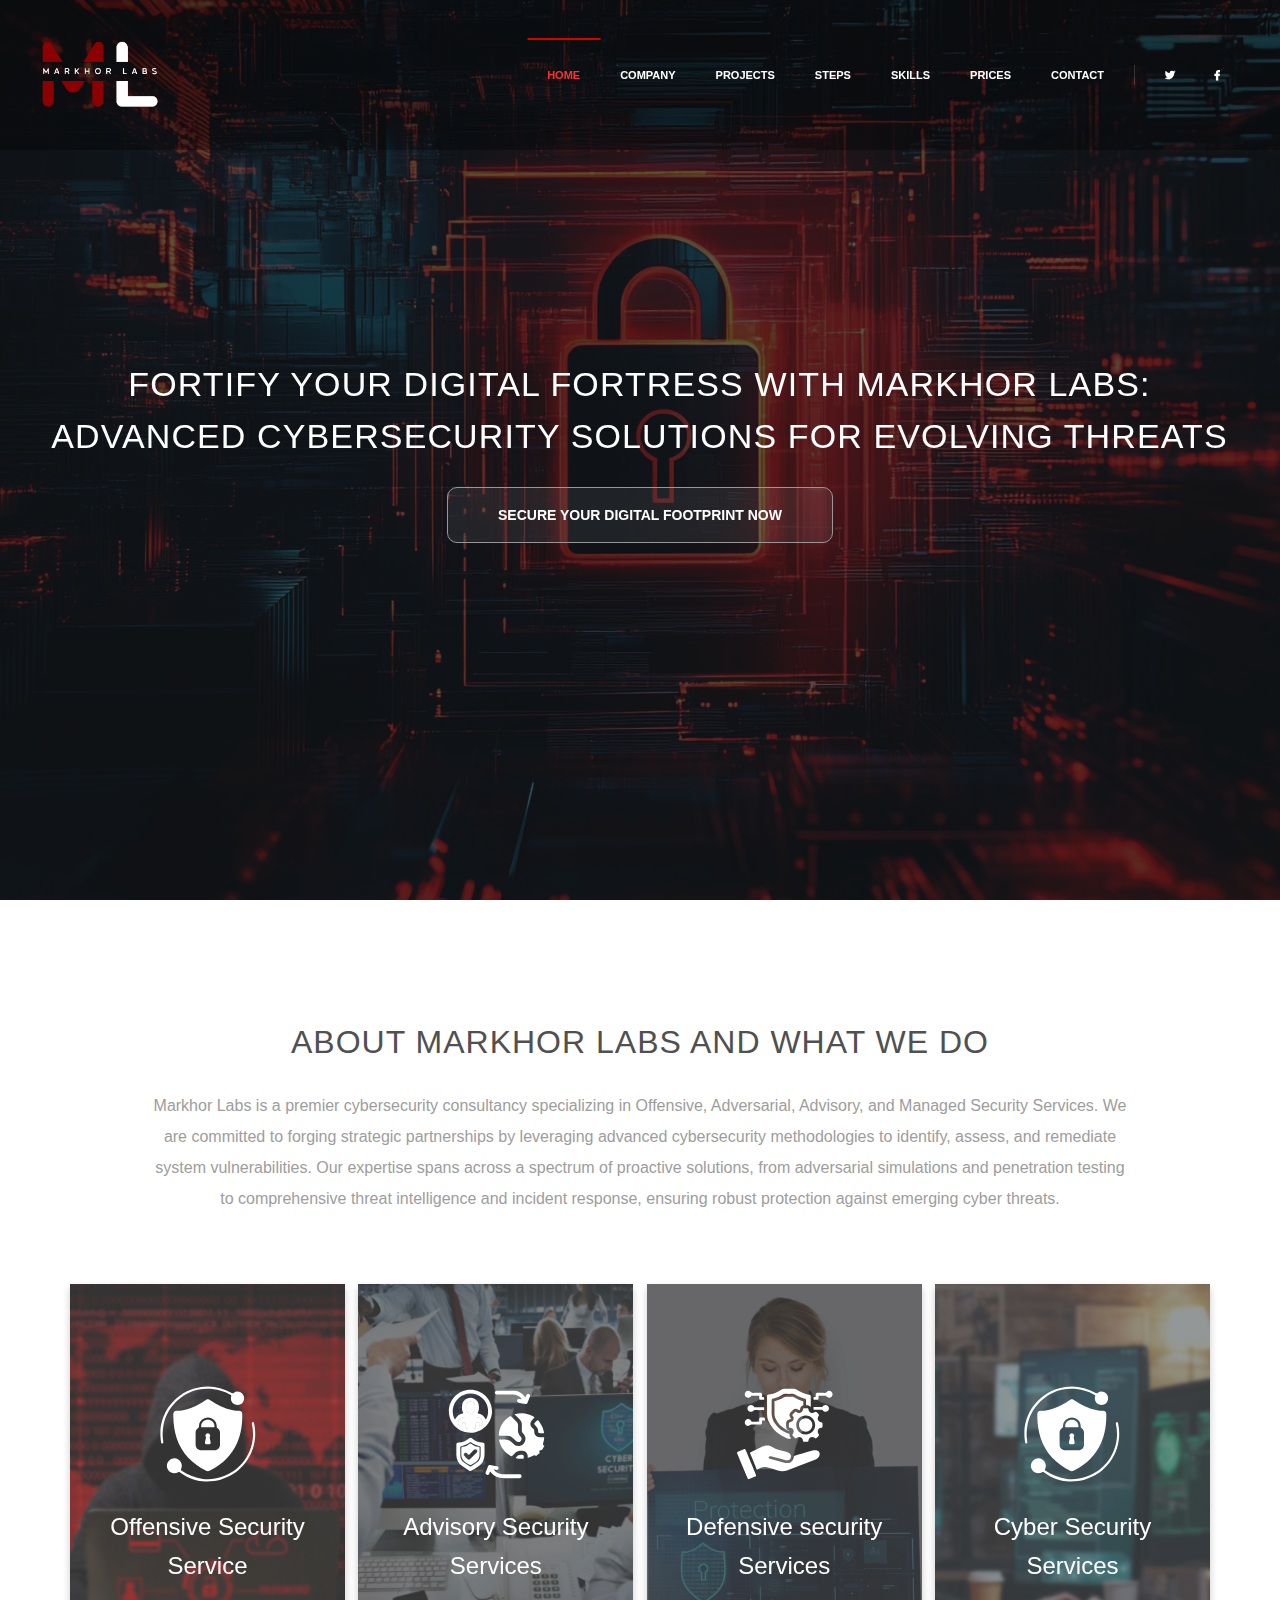
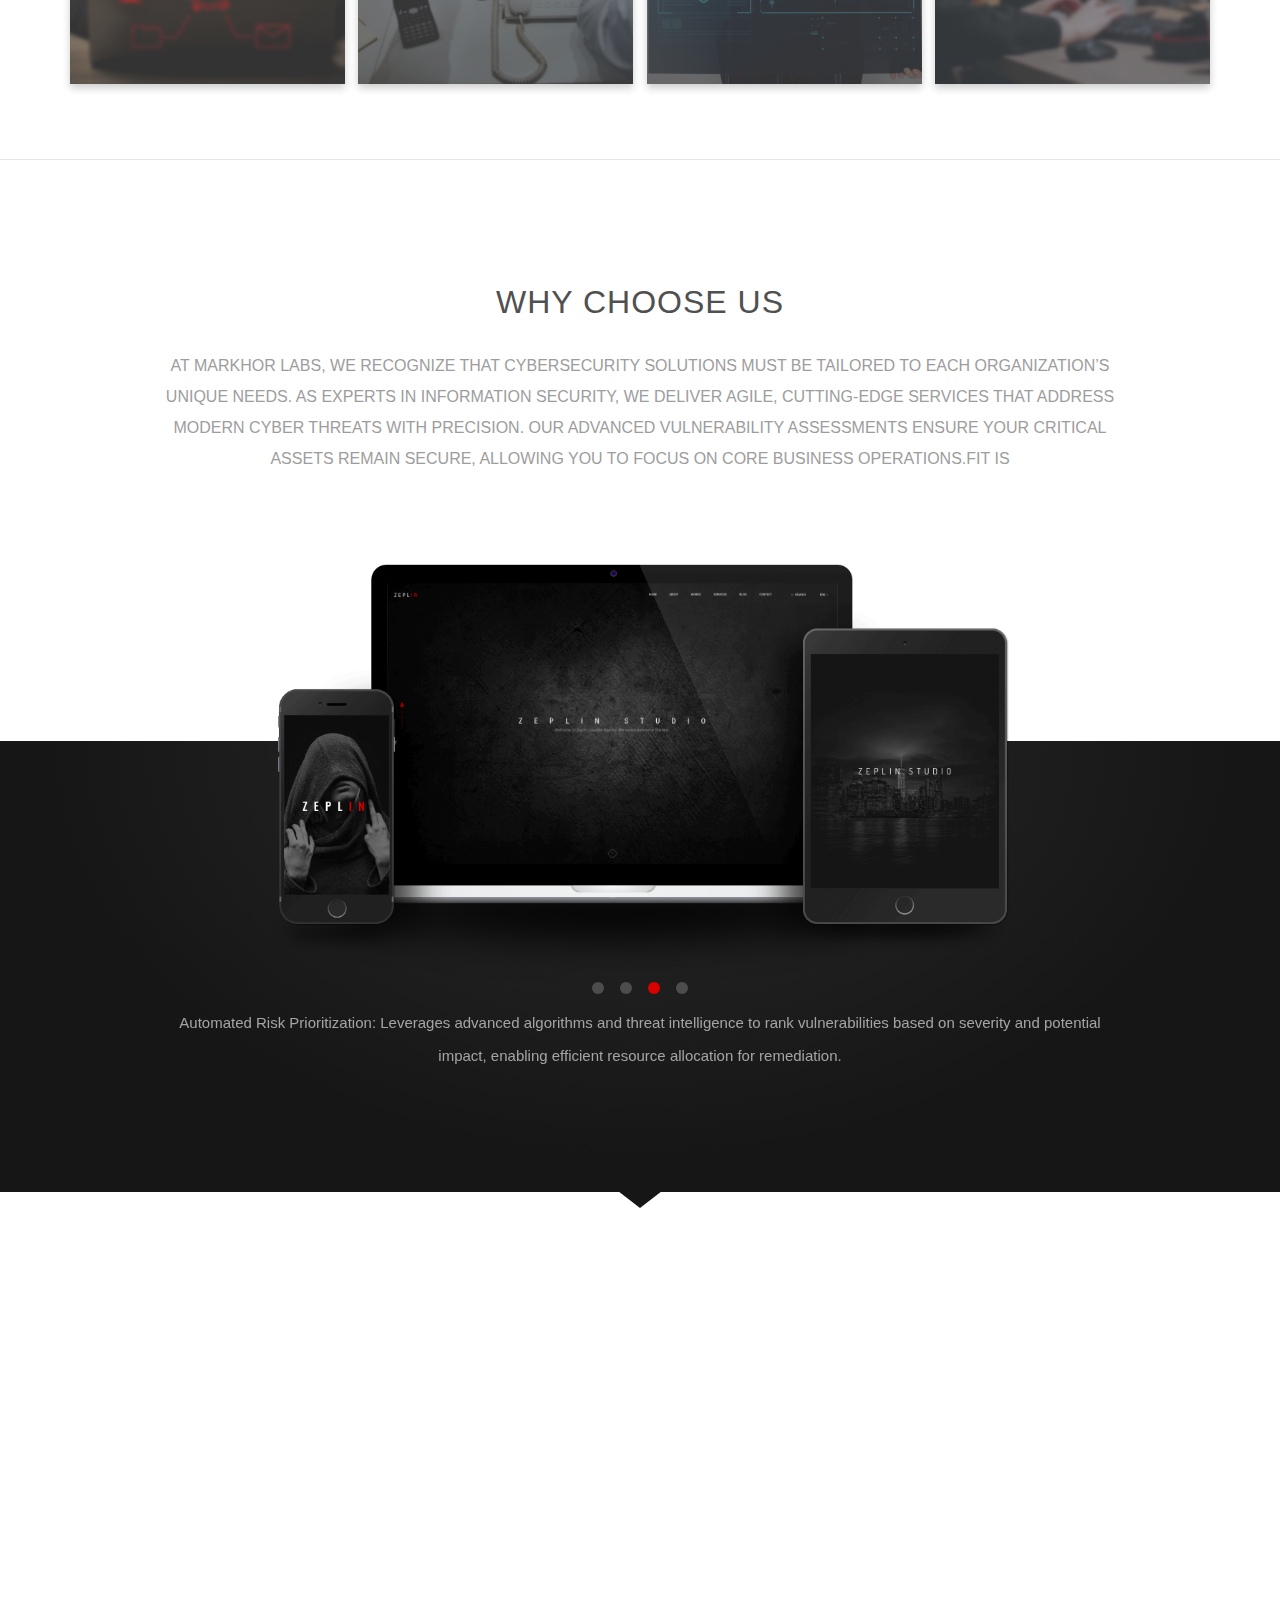
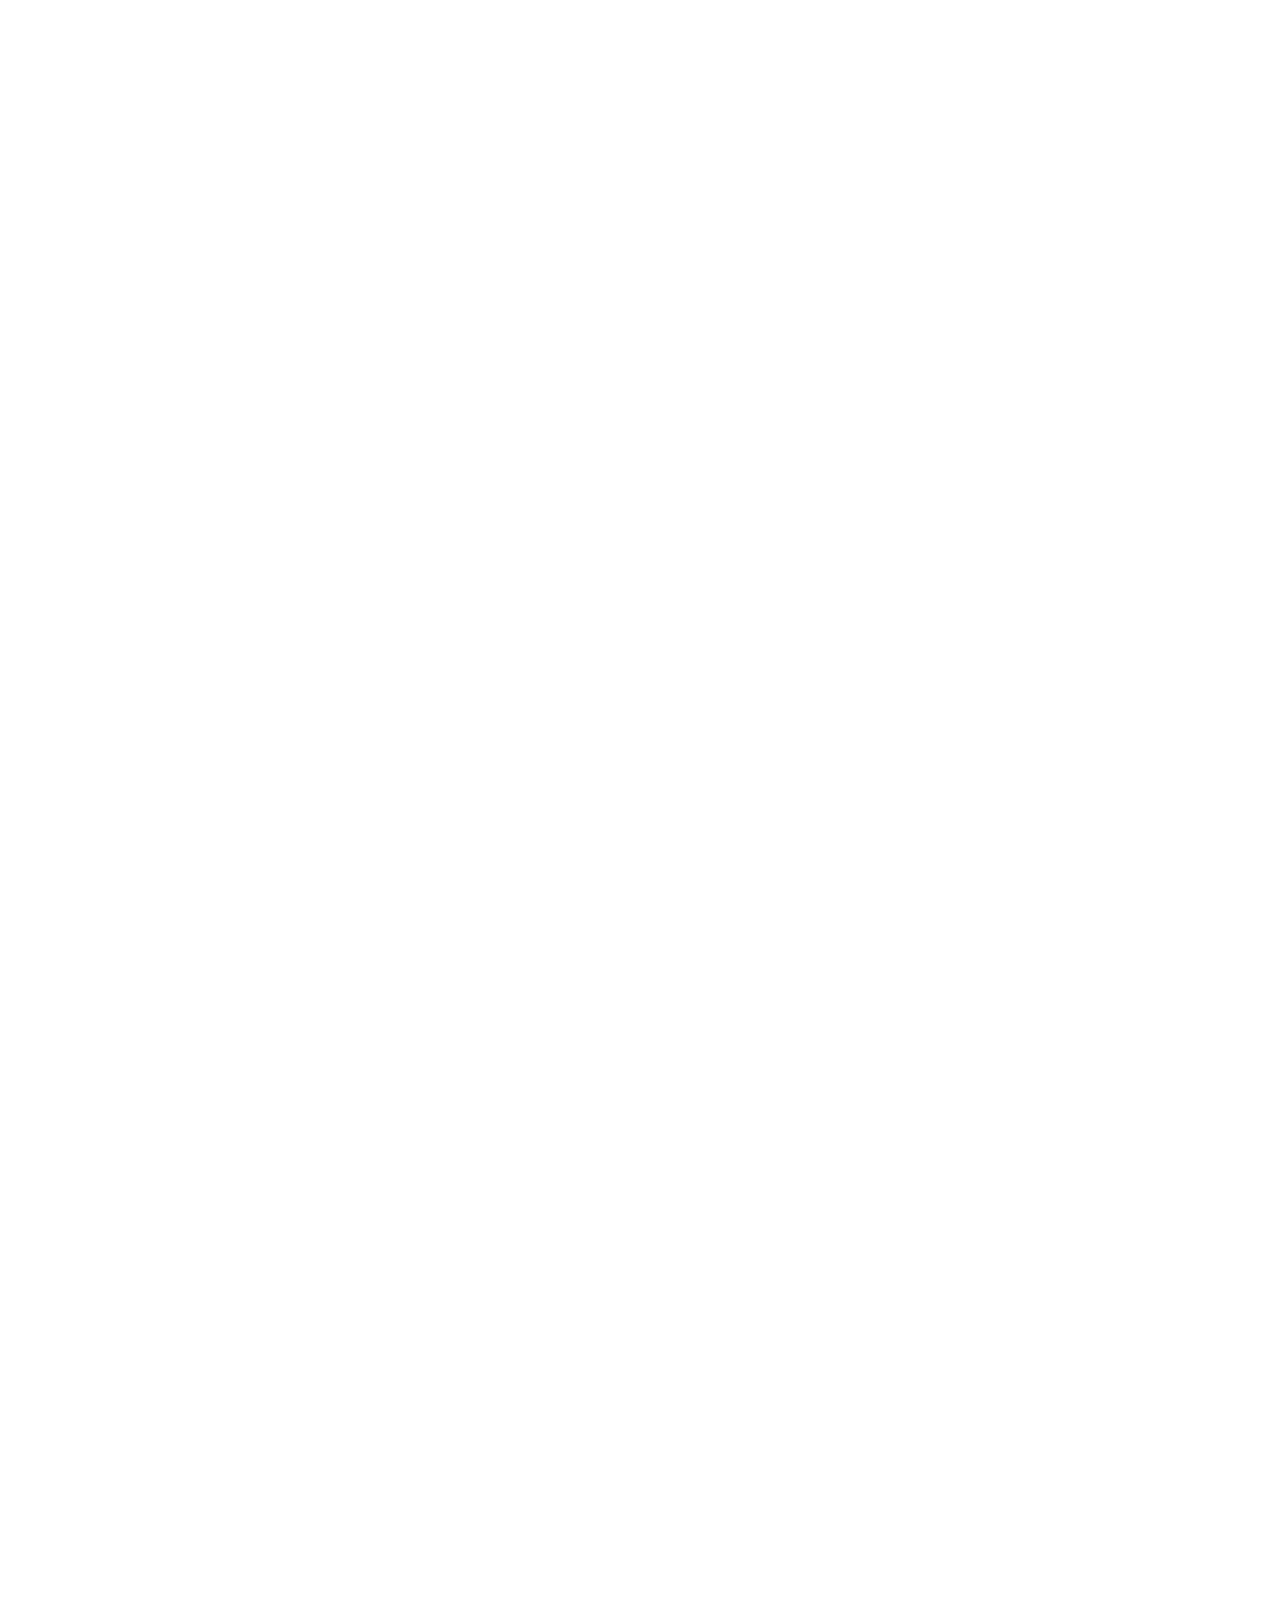
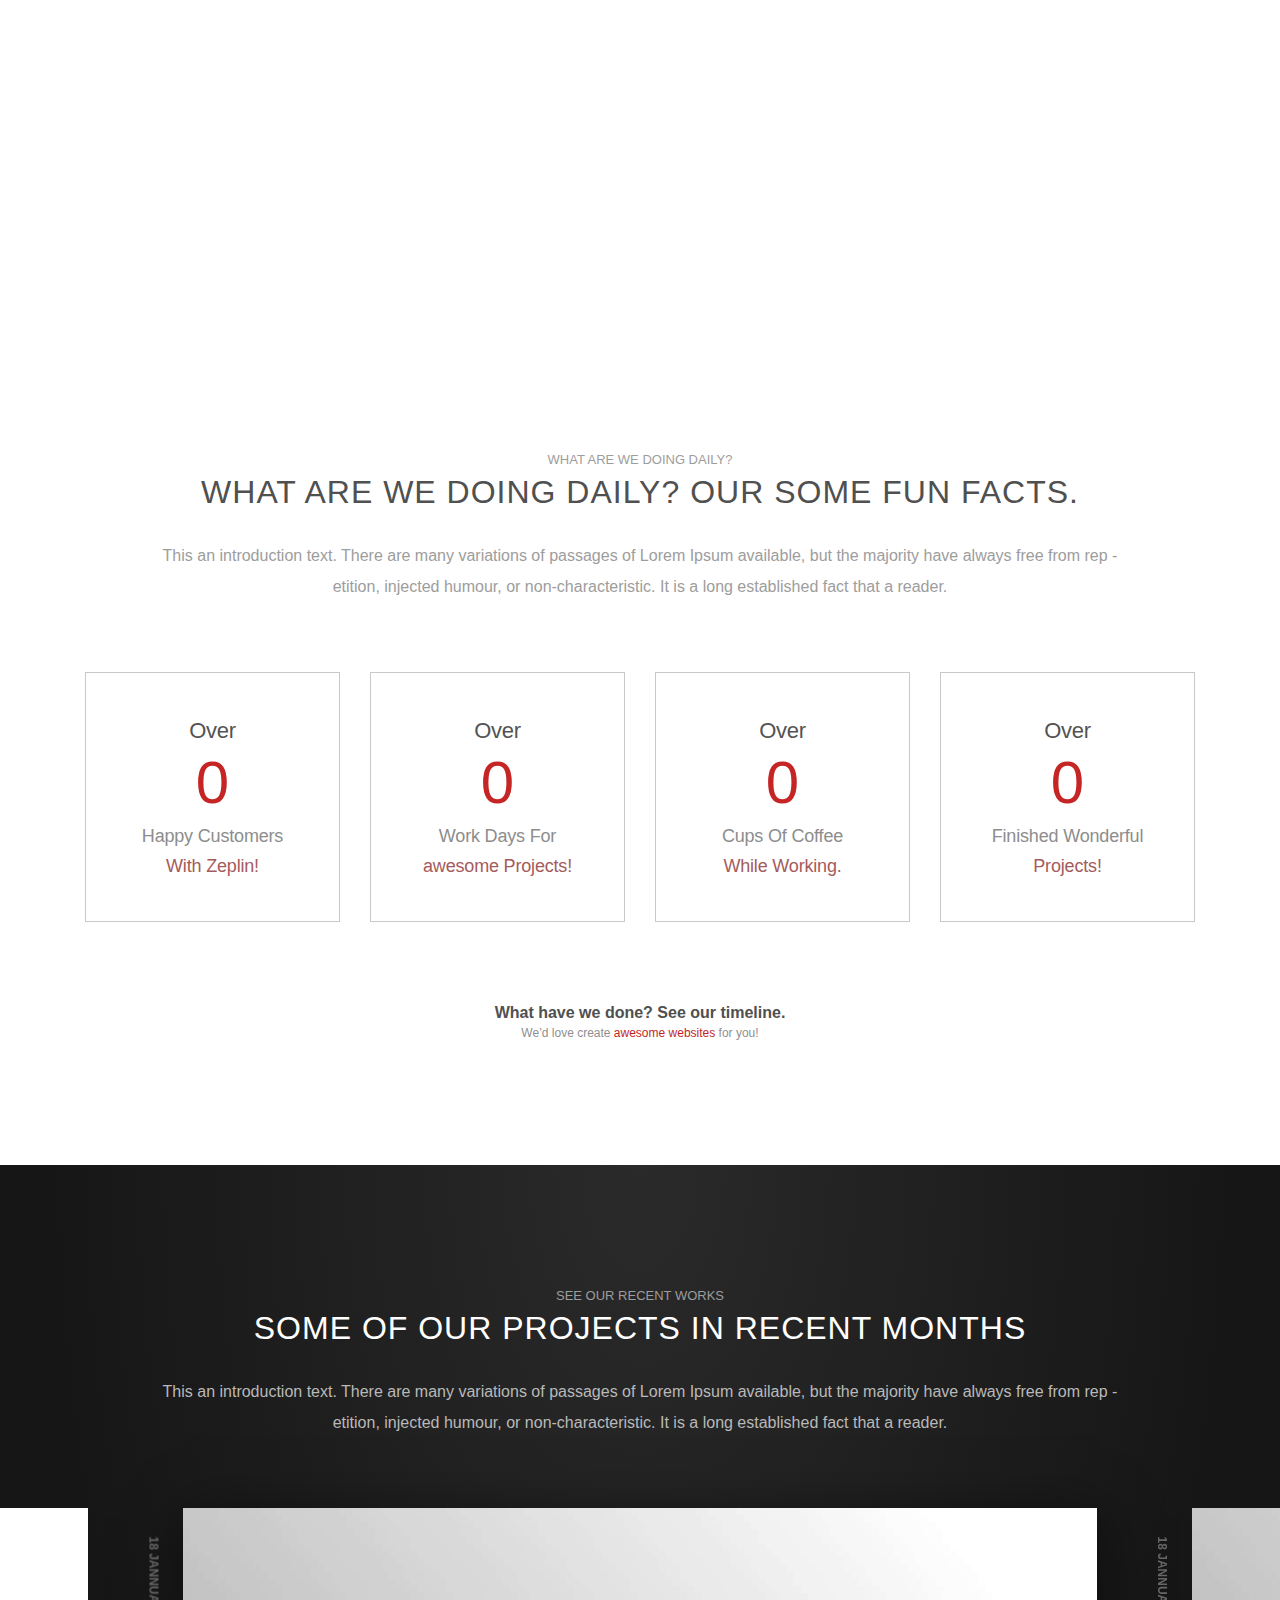
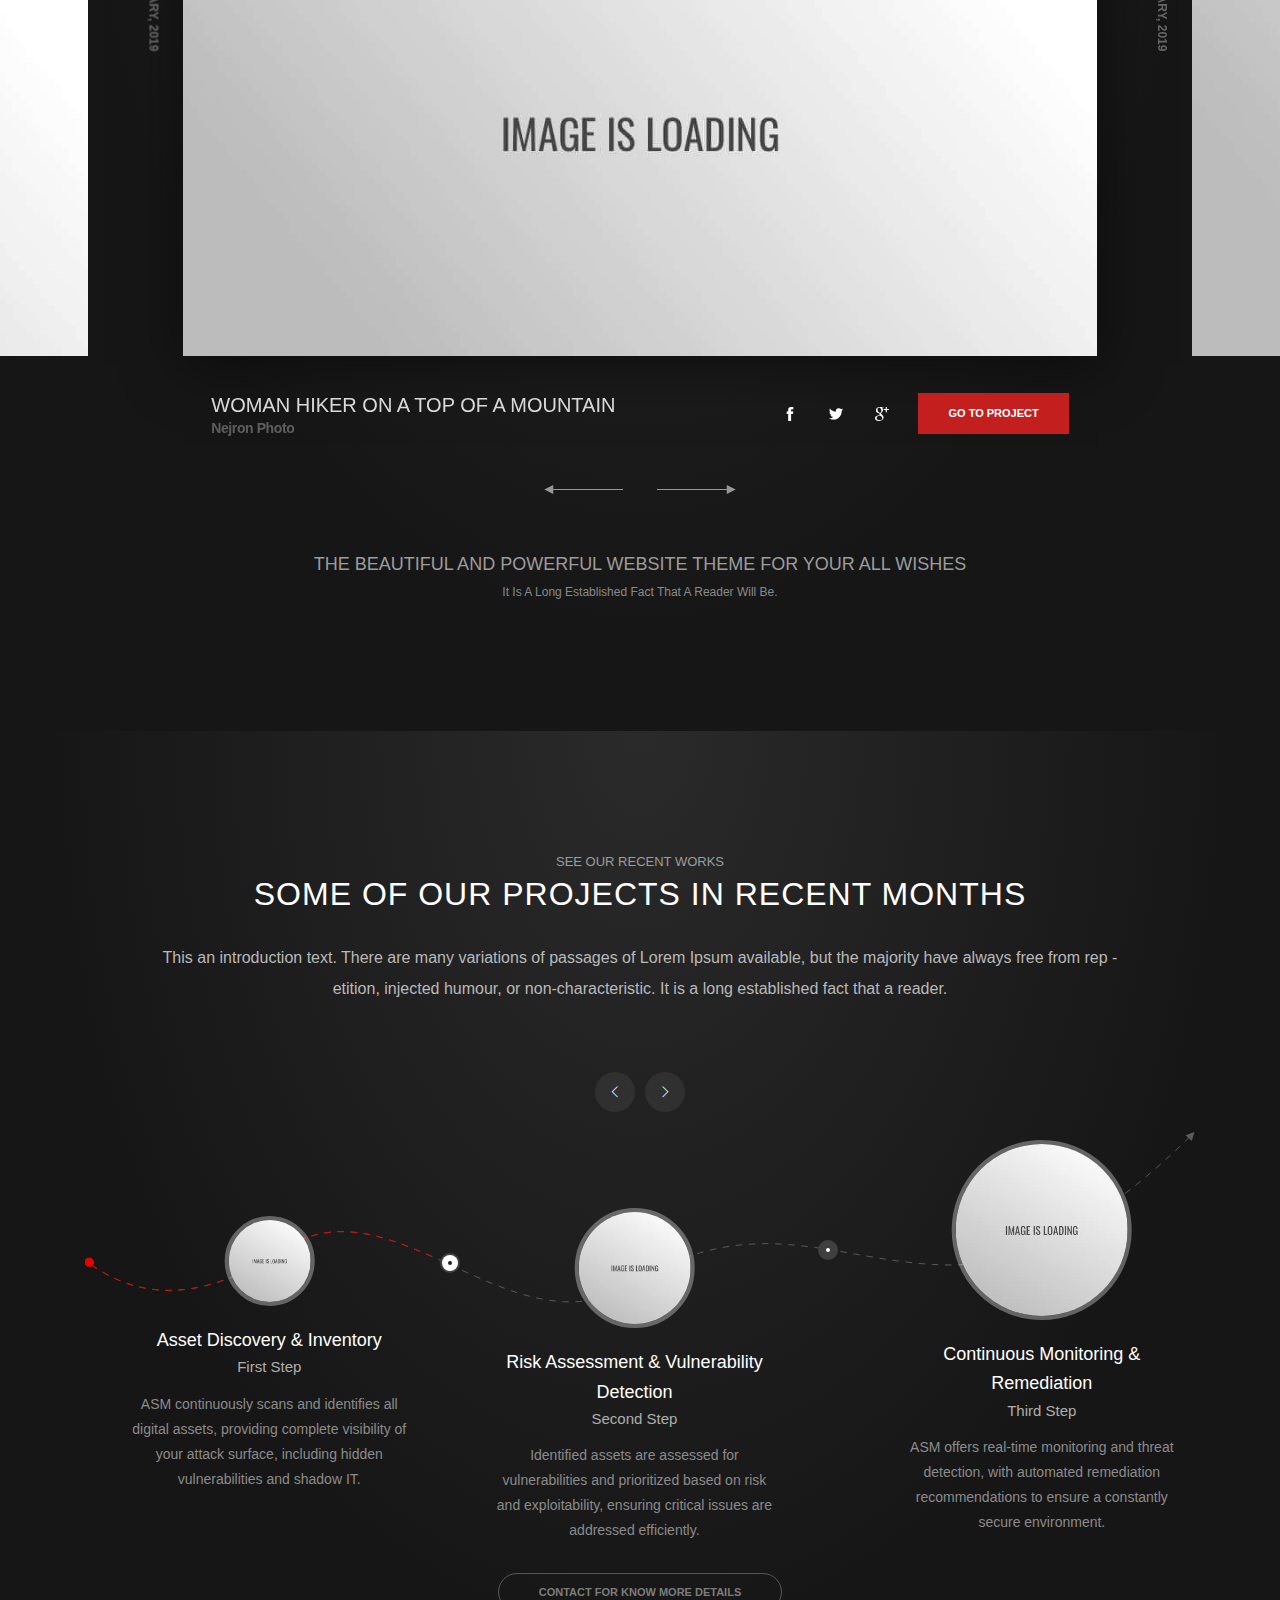
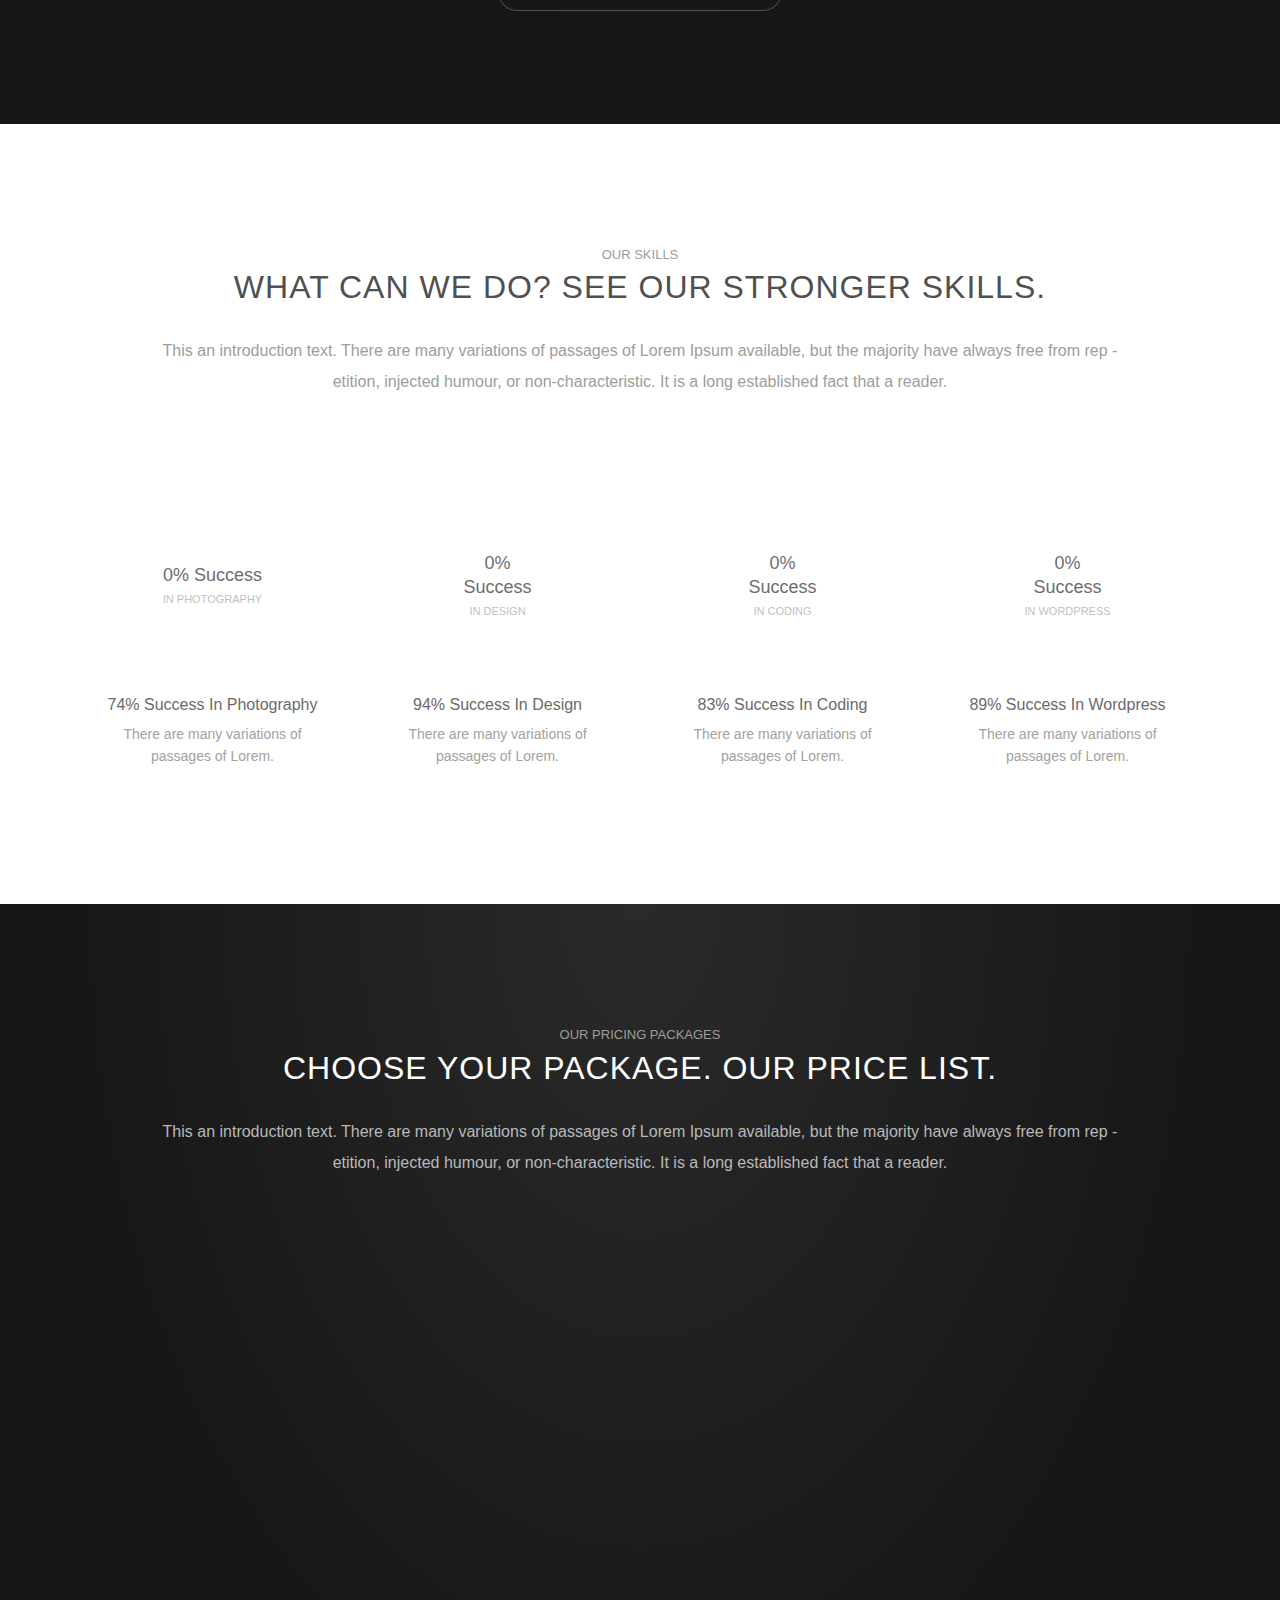
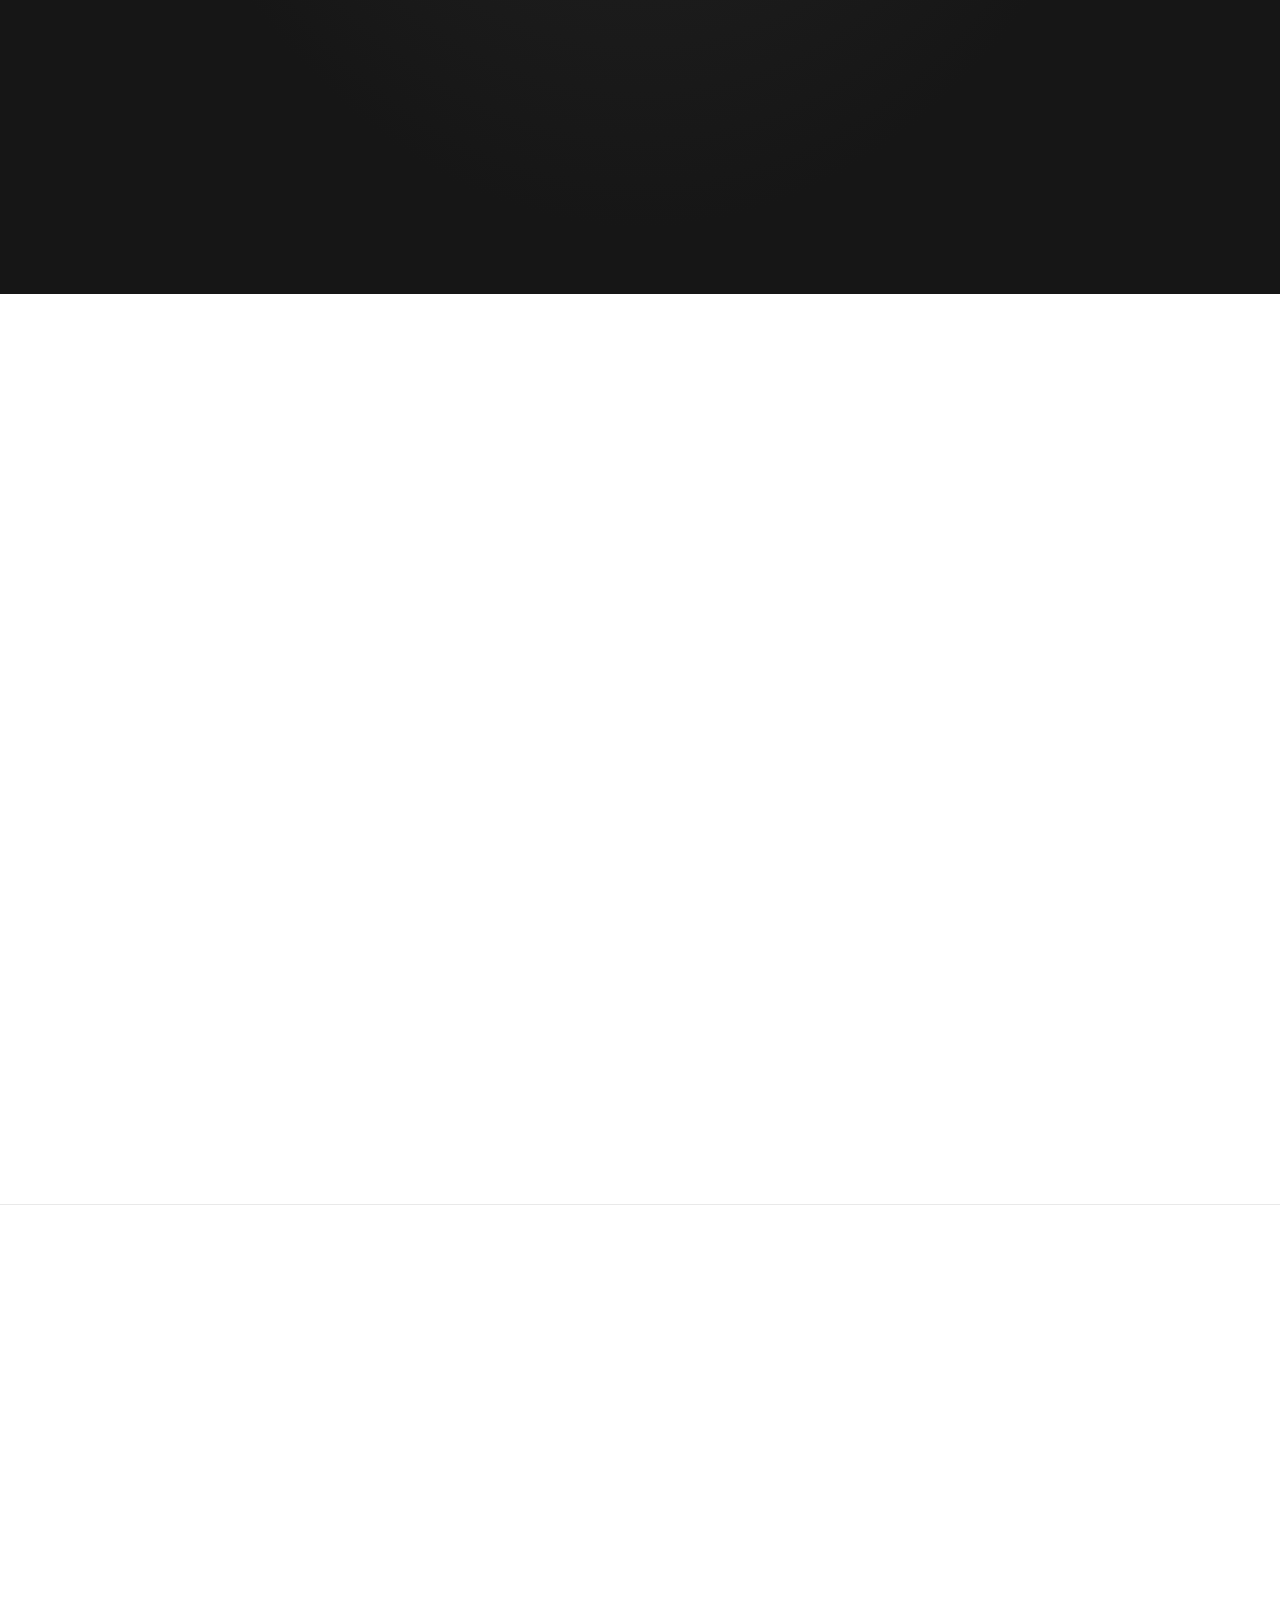
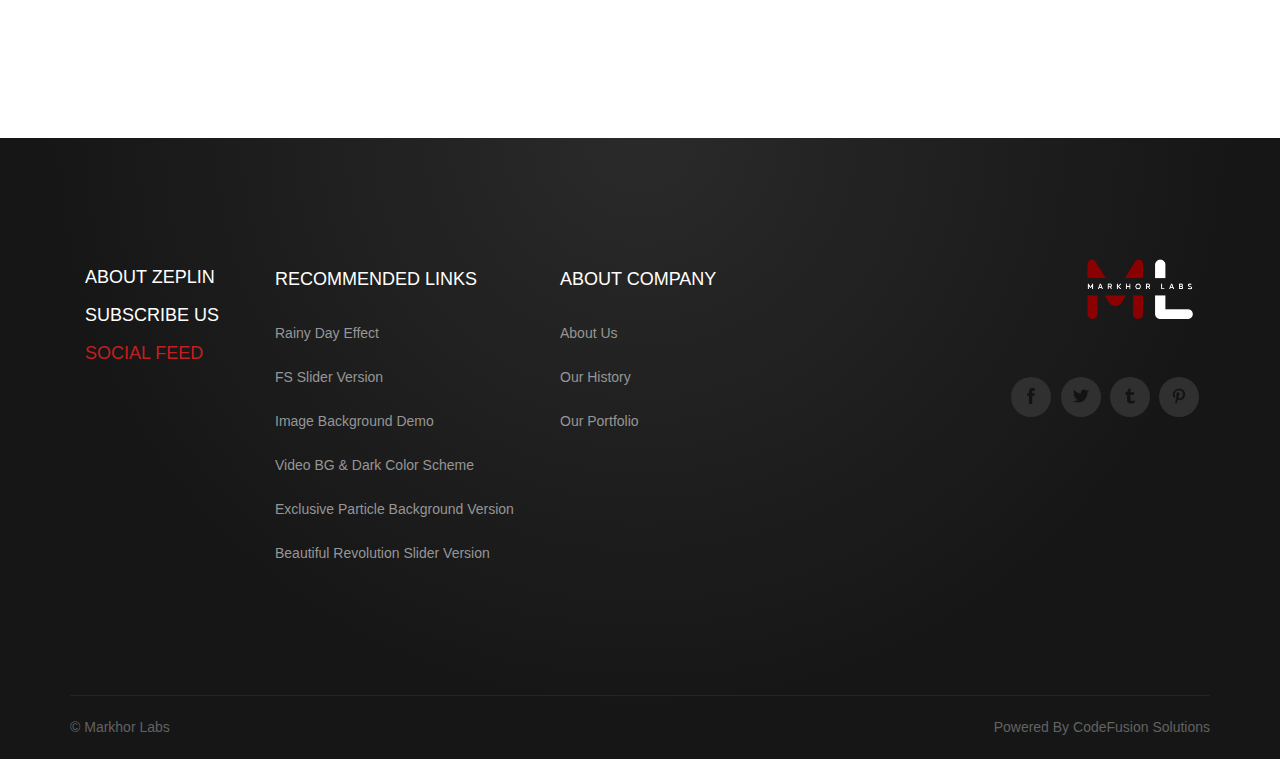
==== commit 73c239ba: "add code" ====
--- a/index.html
+++ b/index.html
@@ -365,7 +365,9 @@
                 <div class="flip-card-front card1 blur-background">
                   <div class="overlay"></div> 
                   <img src="./css/img/aboutIcon1.svg" width="100" alt="" />
+                  <br>
                   <h3>Offensive Security</h3>
+                  <h3>Service</h3>
                 </div>
                 <div class="flip-card-back">
                   <p>
@@ -376,7 +378,8 @@
                   </p>
                   <br />
                   <!-- <button id="exploreBtn">Explore </button> -->
-                </div>
+
+                  </div>
               </div>
             </div>
 
@@ -384,7 +387,10 @@
               <div class="flip-card-inner">
                 <div class="flip-card-front card3">
                   <img src="./css/img/aboutIcon3.svg" width="100" alt="" />
-                  <h3>Advisory Security Services</h3>
+                  <br>
+
+                  <h3>Advisory Security</h3>
+                  <h3>Services</h3>
                 </div>
                 <div class="flip-card-back">
                   <p>
@@ -402,6 +408,8 @@
               <div class="flip-card-inner">
                 <div class="flip-card-front card2">
                   <img src="./css/img/aboutIcon2.svg" width="100" alt="" />
+                  <br>
+
                   <h3>Defensive security Services</h3>
                 </div>
                 <div class="flip-card-back">
@@ -418,9 +426,11 @@
             </div>
             <div class="flip-card">
               <div class="flip-card-inner">
-                <div class="flip-card-front card4">
+                <div class="flip-card-front  card4">
                   <img src="./css/img/aboutIcon1.svg" width="100" alt="" />
-                  <h3> Cyber Security Services</h3>
+                  <br>
+                  <h3> Cyber Security </h3>
+                  <h3> Services</h3>
                 </div>
                 <div class="flip-card-back">
                   <p>
--- a/css/style.css
+++ b/css/style.css
@@ -6044,3 +6044,16 @@
   border-radius: 25px;
   cursor: pointer;
 } */
+
+.overlay {
+  position: absolute;
+  top: 0;
+  bottom: 0;
+  left: 0;
+  right: 0;
+  height: 100%;
+  width: 100%;
+  opacity: 0;
+  transition: 0.5s ease;
+  background-color: #000;
+}
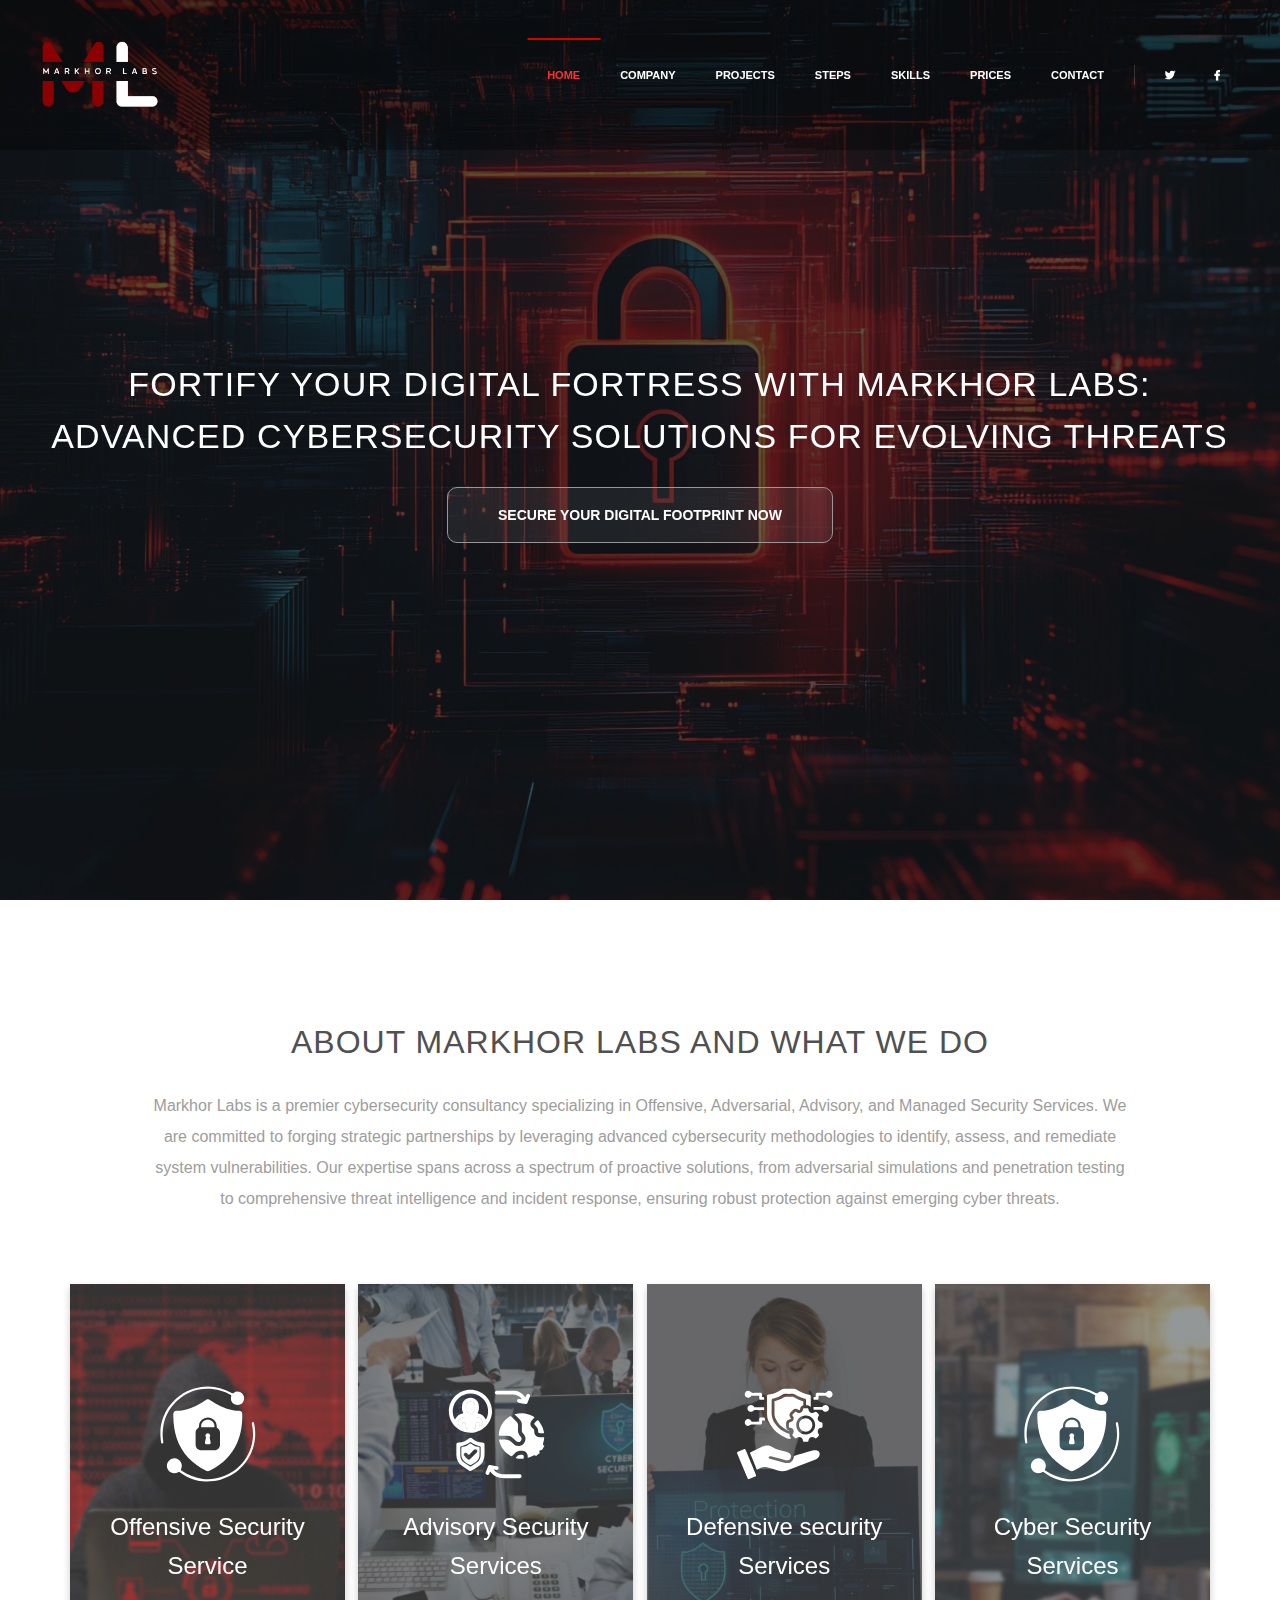
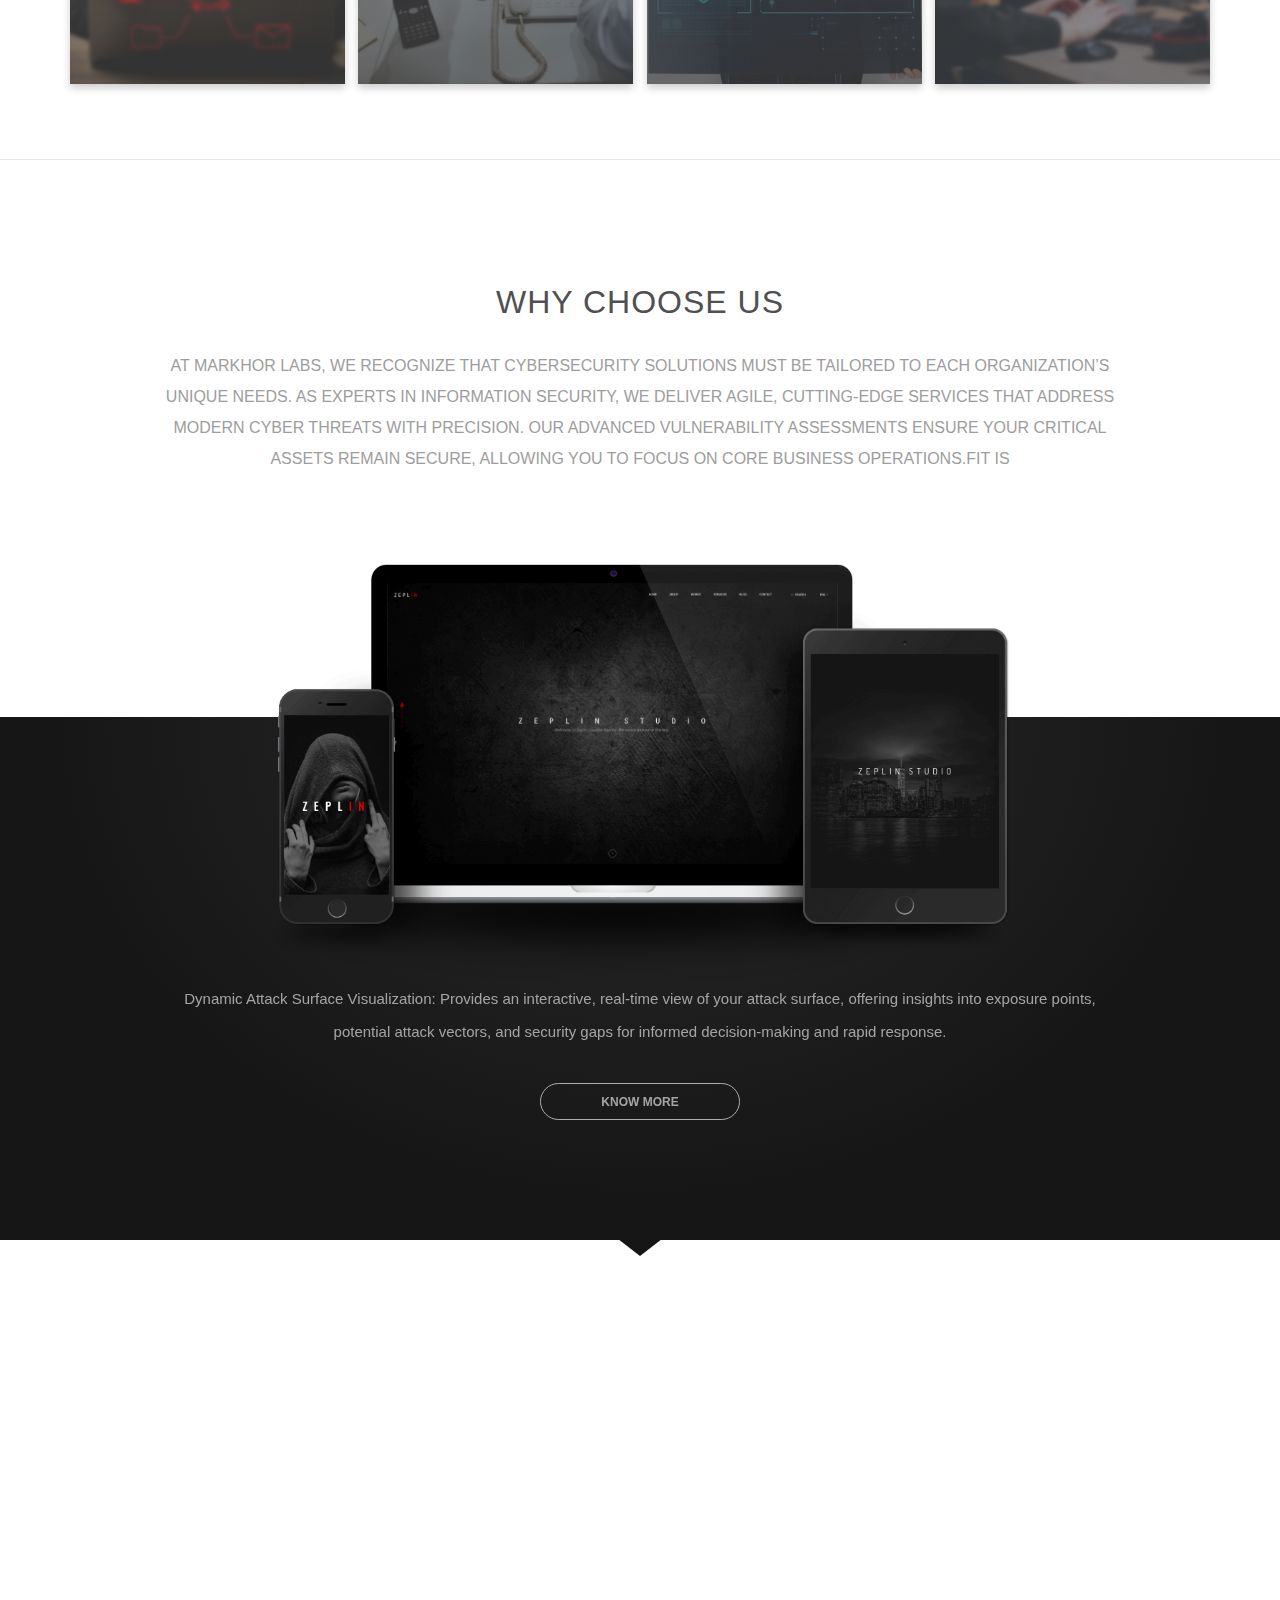
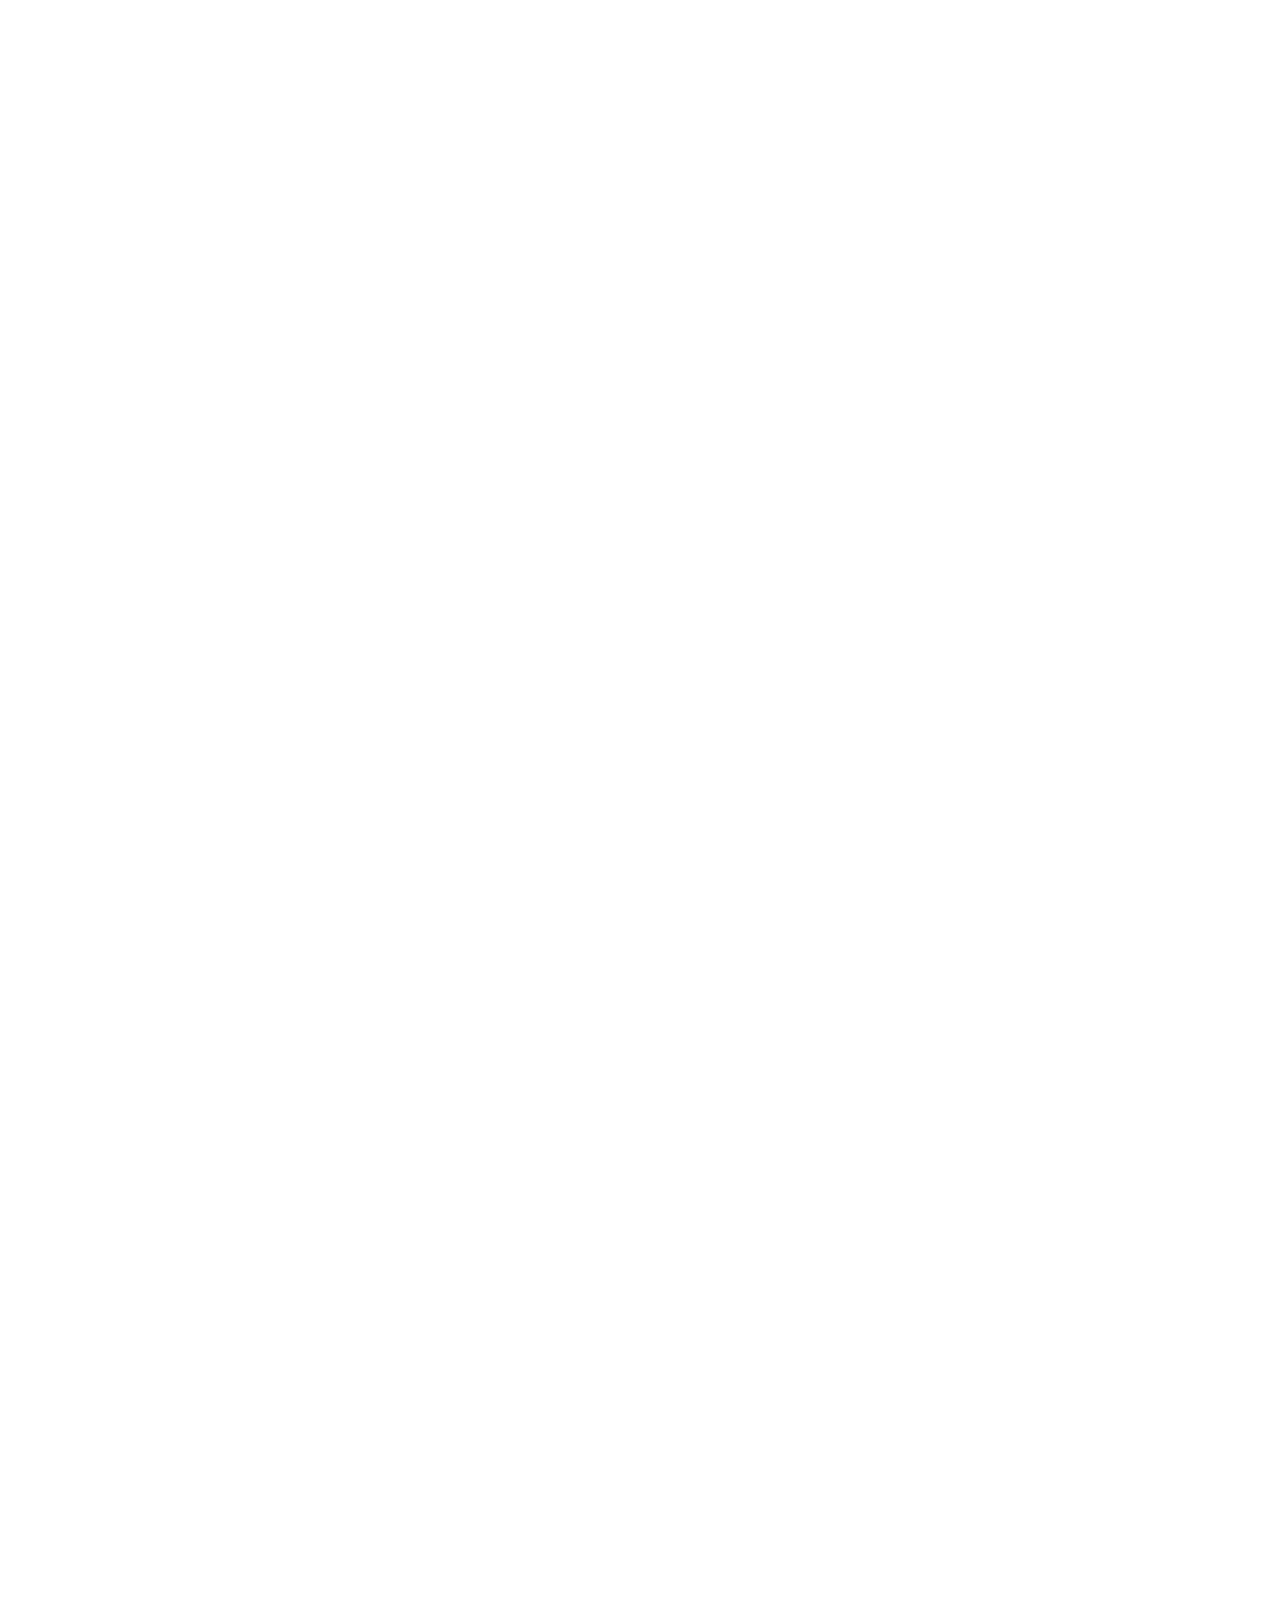
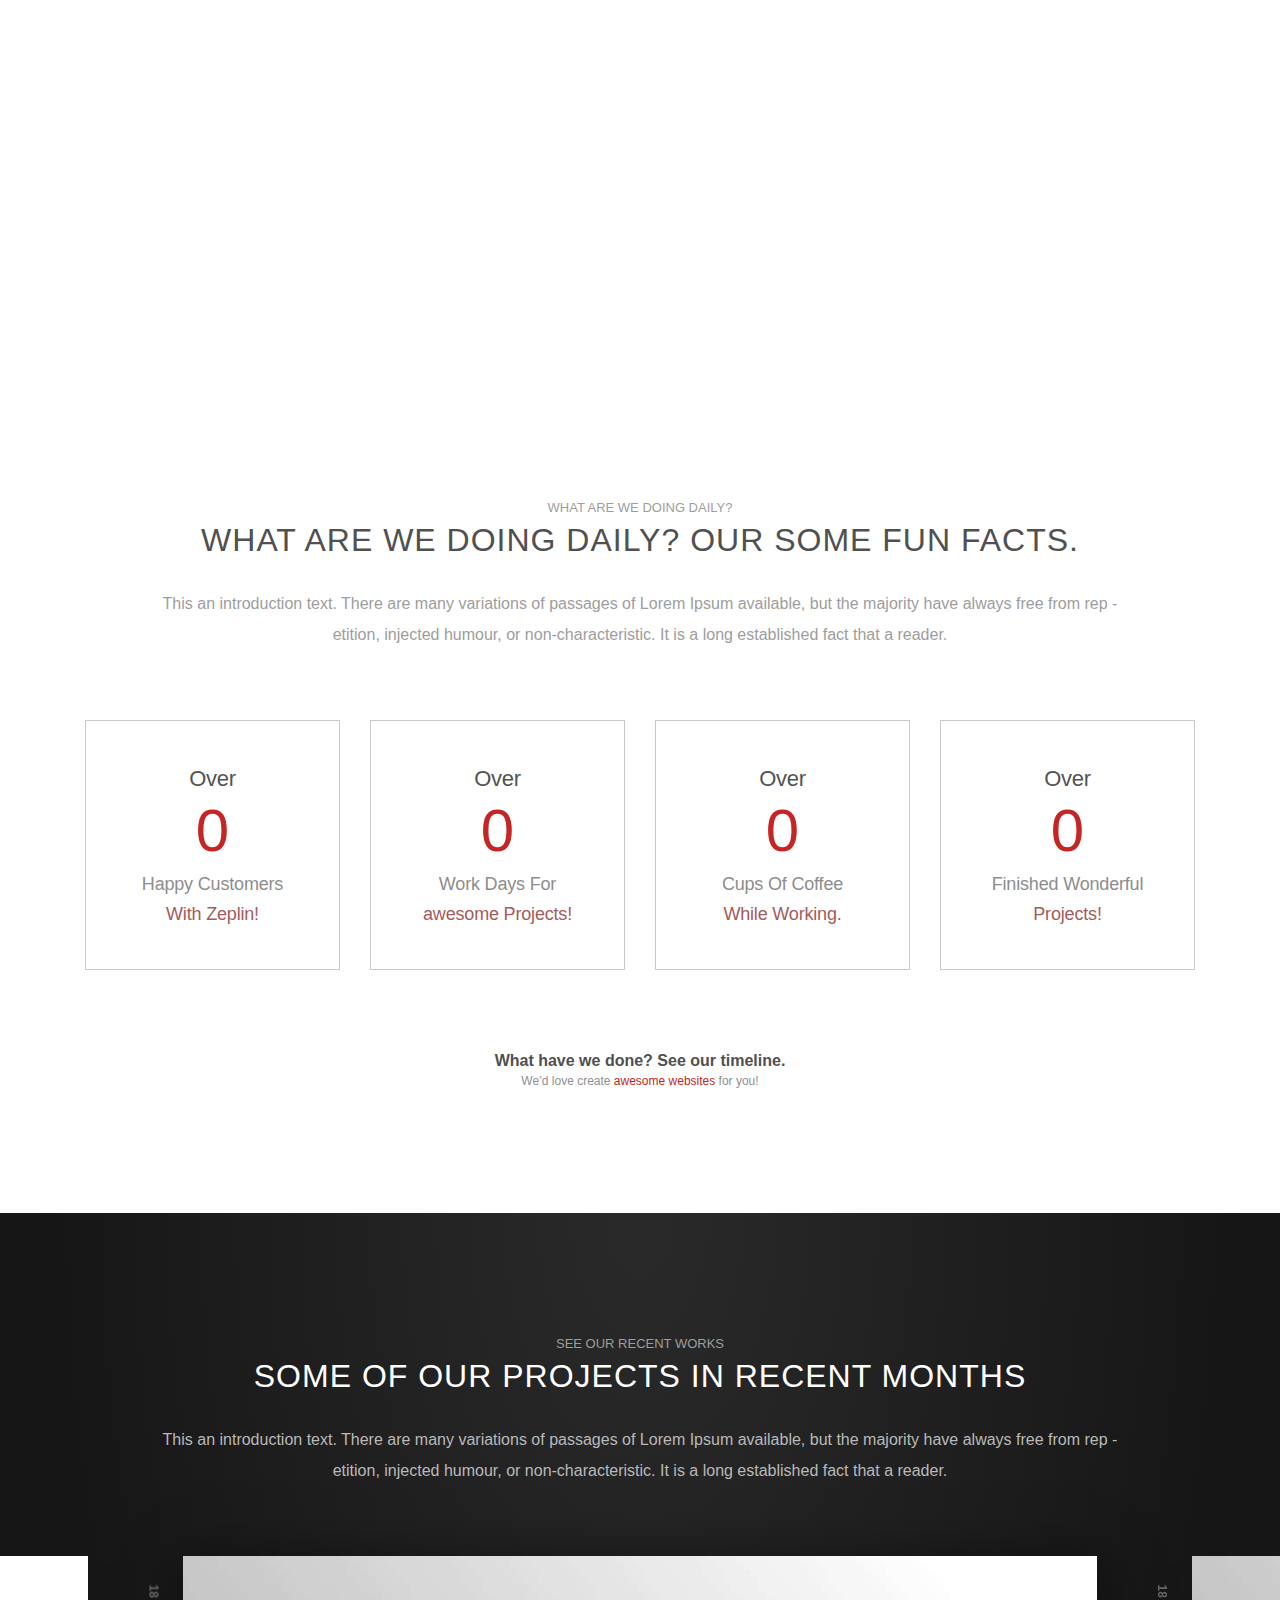
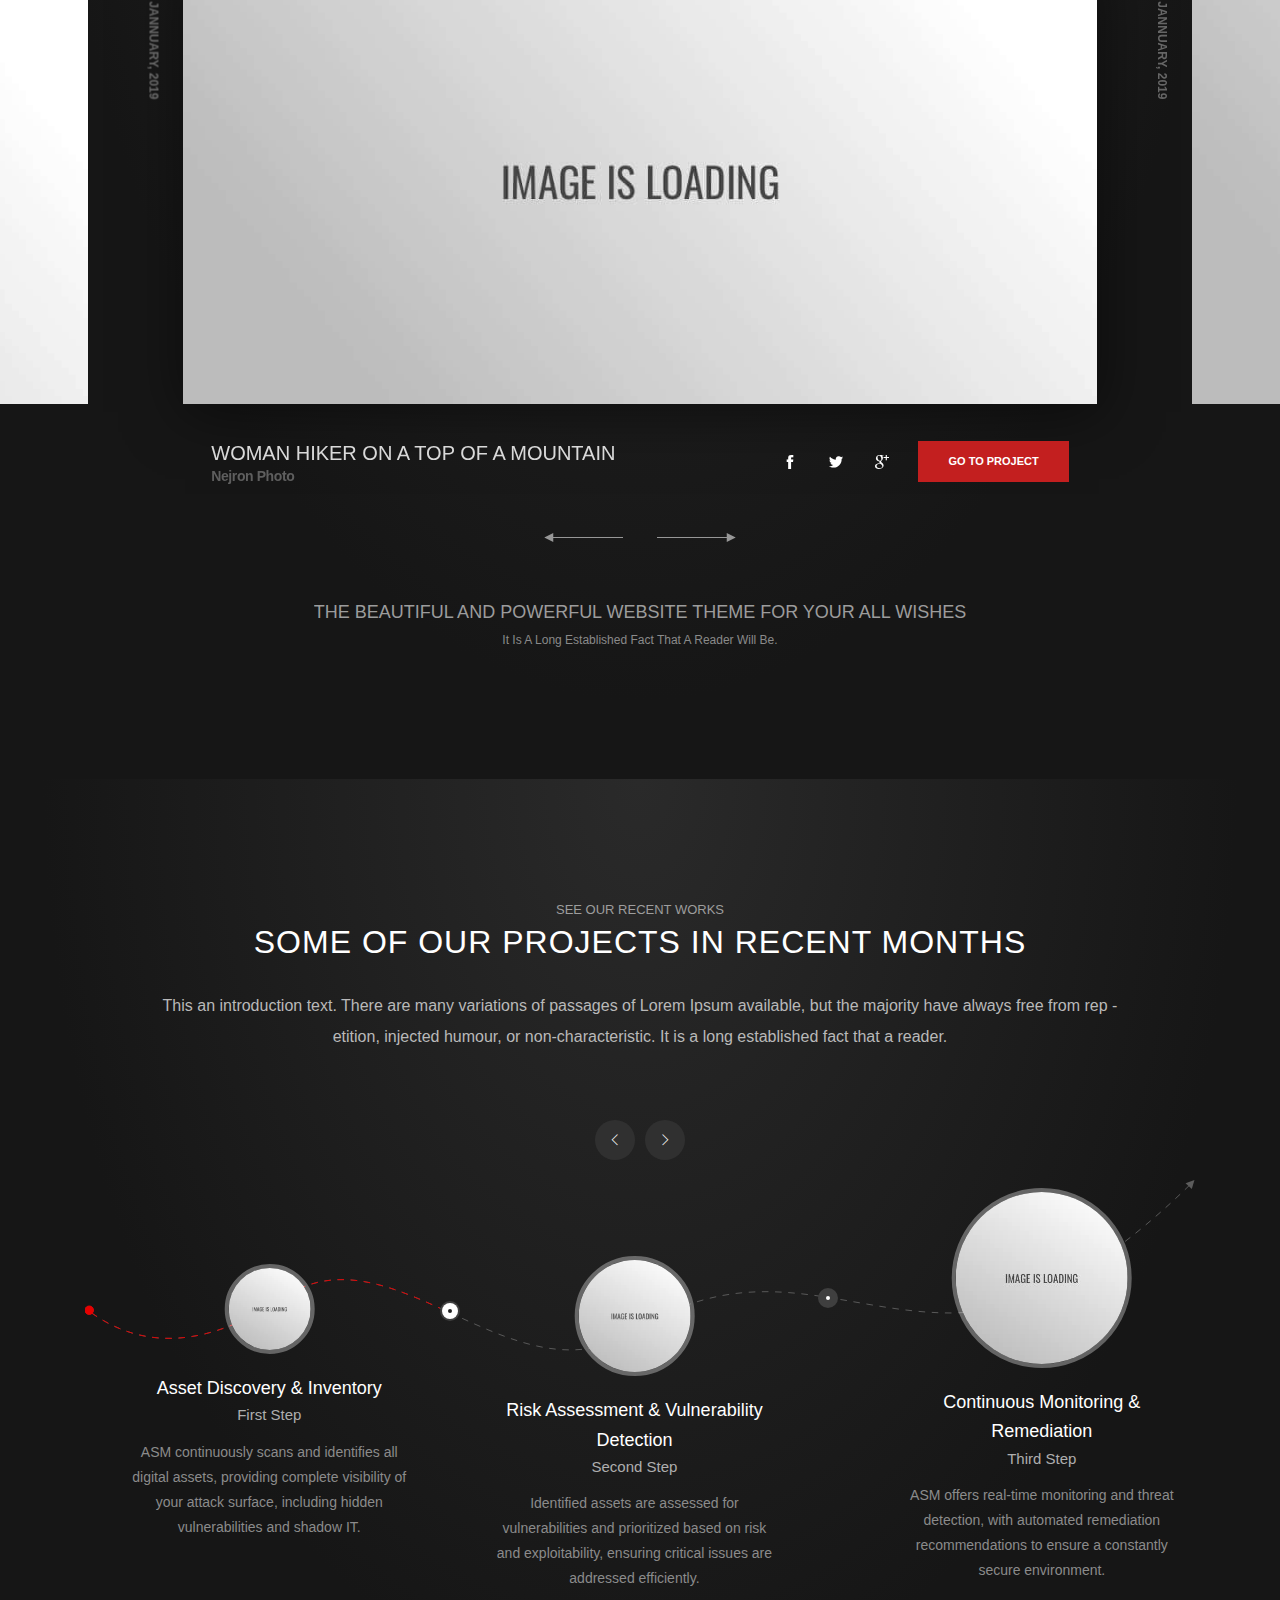
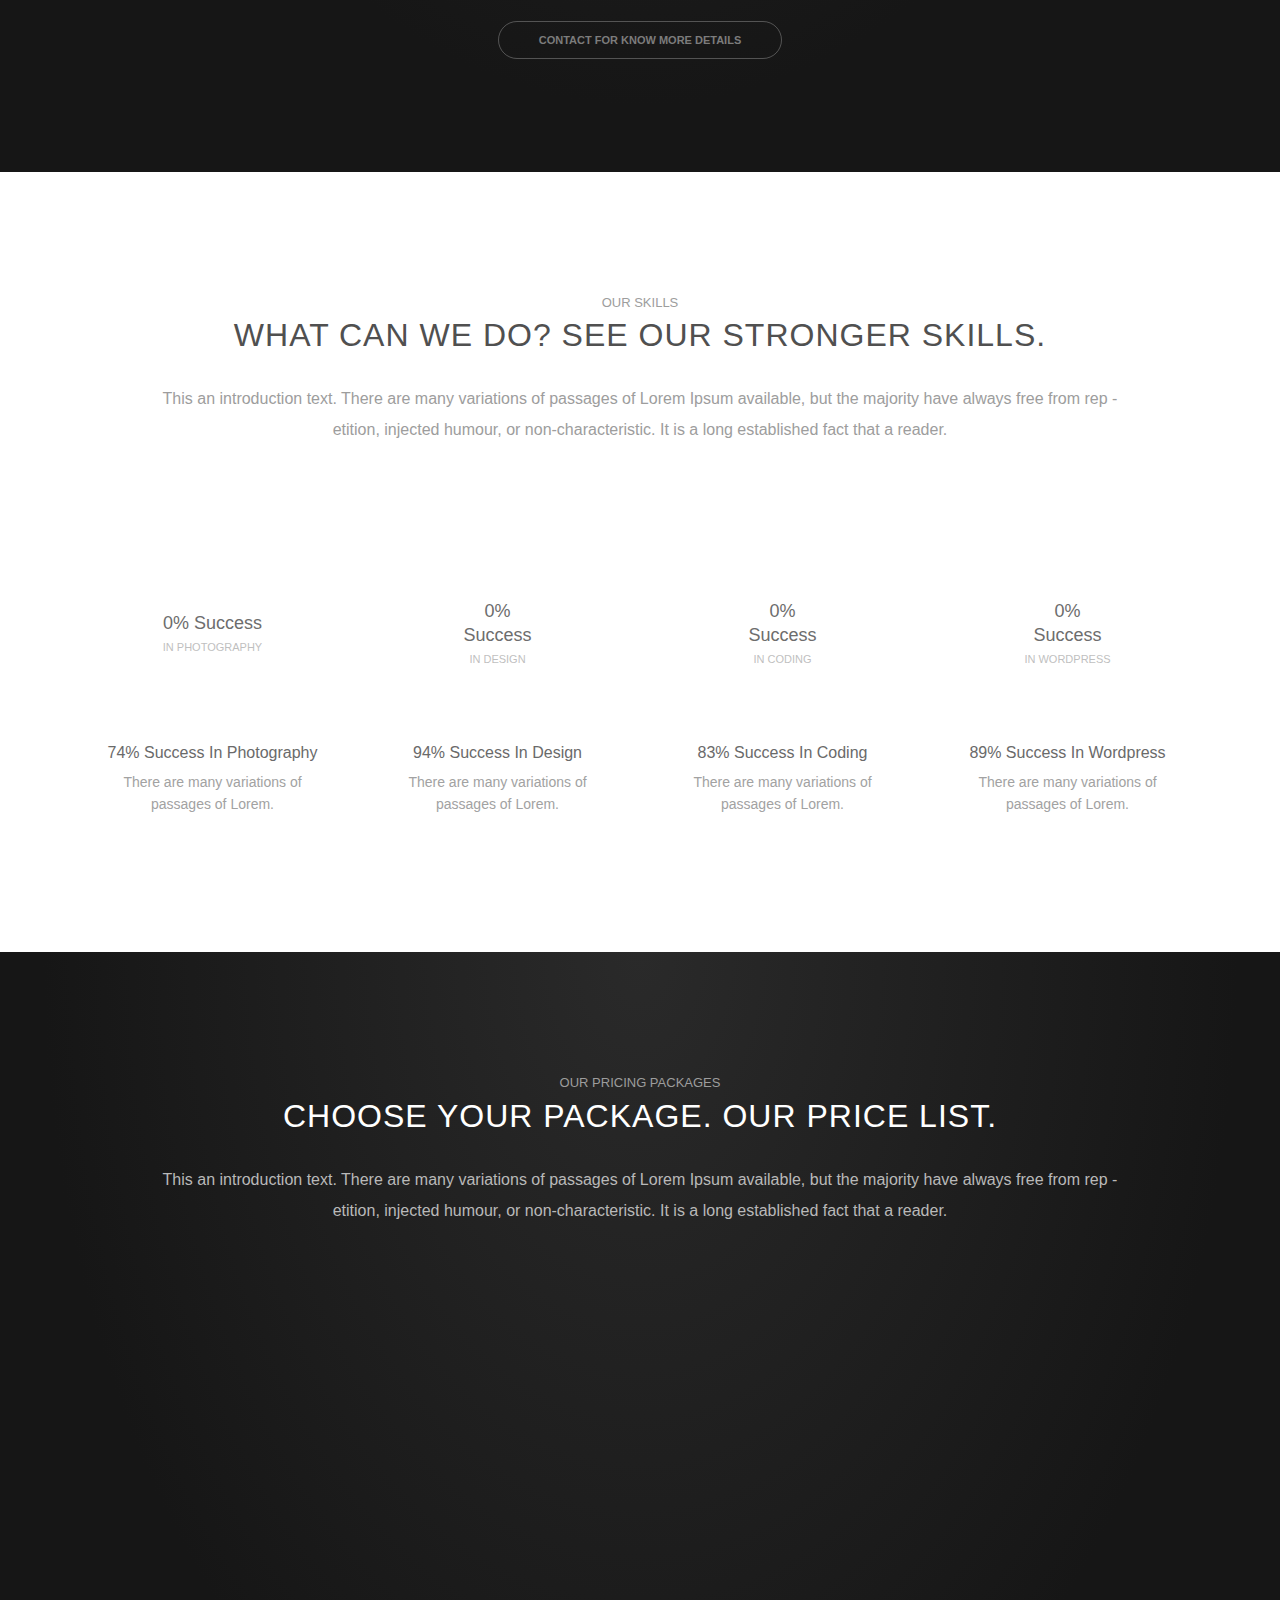
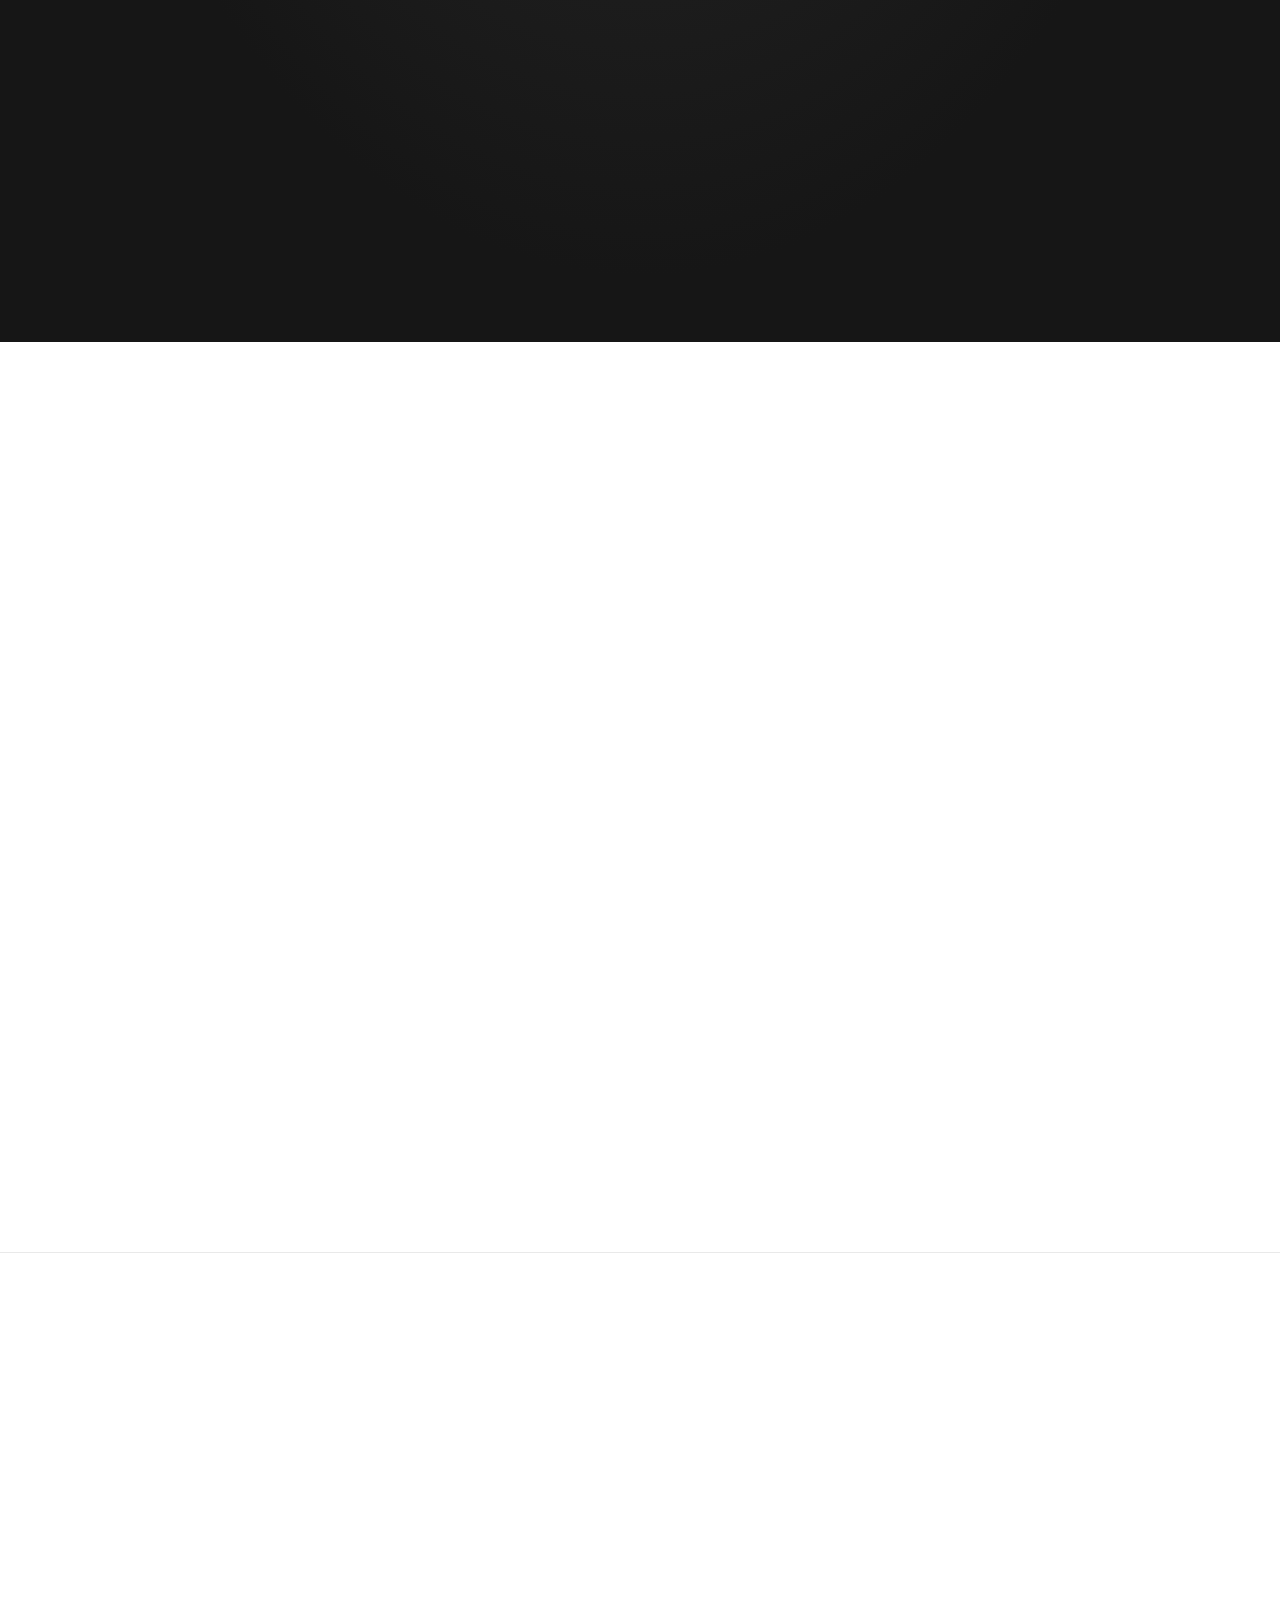
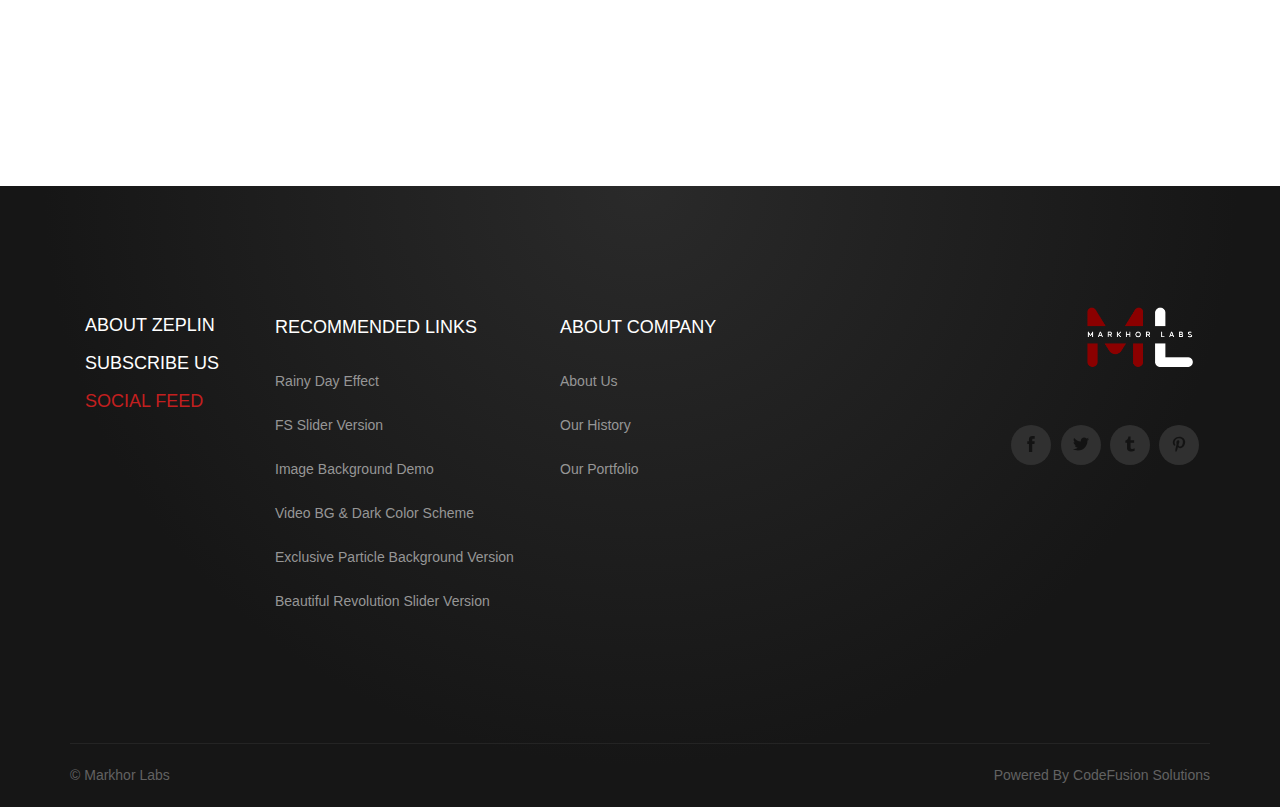
==== commit c15c2962: "add code" ====
--- a/index.html
+++ b/index.html
@@ -486,7 +486,7 @@
           <!-- Hotpoints -->
           <div class="items">
             <!-- Item -->
-            <div
+            <!-- <div
               class="item animated"
               style="left: 6.2%; top: 36.5%"
               data-animation="zoomIn"
@@ -501,10 +501,10 @@
                 title="Mobile Friendly"
                 data-content="Click for see more details on slider."
               ></div>
-            </div>
+            </div> -->
 
             <!-- Item -->
-            <div
+            <!-- <div
               class="item animated"
               style="left: 33.2%; top: 22.5%"
               data-animation="zoomIn"
@@ -519,10 +519,10 @@
                 title="Professional Design"
                 data-content="Click for see more details on slider."
               ></div>
-            </div>
+            </div> -->
 
             <!-- Item -->
-            <div
+            <!-- <div
               class="item animated"
               style="left: 68.2%; top: 3.5%"
               data-animation="zoomIn"
@@ -537,10 +537,10 @@
                 title="Beautiful Navigations"
                 data-content="Click for see more details on slider."
               ></div>
-            </div>
+            </div> -->
 
             <!-- Item -->
-            <div
+            <!-- <div
               class="item animated"
               style="left: 86.2%; top: 41.5%"
               data-animation="zoomIn"
@@ -555,10 +555,10 @@
                 title="Stylish And Cool Animations"
                 data-content="Click for see more details on slider."
               ></div>
-            </div>
+            </div> -->
           </div>
           <!-- Add Pagination -->
-          <div class="features-pagination"></div>
+          <!-- <div class="features-pagination"></div> -->
         </div>
         <!-- End Hotspots -->
 
@@ -571,58 +571,6 @@
             <!-- Slider -->
             <div id="features-texts" class="features-slider">
               <div class="swiper-wrapper">
-                <!-- Slide -->
-                <div class="swiper-slide">
-                  <!-- Title -->
-                  <!-- <h3 class="features-slider-title">
-                    Super Responsive and High Performance on Mobile
-                  </h3> -->
-                  <!-- Description -->
-                  <p class="features-slider-desc">
-                   
-Dynamic Attack Surface Visualization: Provides an interactive, real-time view of your attack surface, offering insights into exposure points, potential attack vectors, and security gaps for informed decision-making and rapid response.
-
-Comprehensive Asset Discovery: Automatically identifies and maps all digital assets across your attack surface, including shadow IT, cloud infrastructure, and third-party integrations, ensuring no vulnerabilities go undetected.
-                  </p>
-                  <!-- Slide Button -->
-                  <!-- <a href="#" class="features-slider-button"> KNOW MORE </a> -->
-                </div>
-                <!-- End Slide -->
-
-                <!-- Slide -->
-                <div class="swiper-slide">
-                  <!-- Title -->
-                  <!-- <h3 class="features-slider-title">
-                    Professional Design With Powerful Code
-                  </h3> -->
-                  <!-- Description -->
-                  <p class="features-slider-desc">
-                    
-                    Continuous Threat Monitoring: Real-time monitoring of your entire ecosystem to detect emerging vulnerabilities, misconfigurations, and unauthorized changes, enabling proactive threat mitigation.
-                  
-                  </p>
-                  <!-- Slide Button -->
-                  <!-- <a href="#" class="features-slider-button"> KNOW MORE </a> -->
-                </div>
-                <!-- End Slide -->
-
-                <!-- Slide -->
-                <div class="swiper-slide">
-                  <!-- Title -->
-                  <!-- <h3 class="features-slider-title">
-                    Beautiful and Useful Navigation Styles
-                  </h3> -->
-                  <!-- Description -->
-                  <p class="features-slider-desc">
-                   
-                    Automated Risk Prioritization: Leverages advanced algorithms and threat intelligence to rank vulnerabilities based on severity and potential impact, enabling efficient resource allocation for remediation.
-                  
-                  </p>
-                  <!-- Slide Button -->
-                  <!-- <a href="#" class="features-slider-button"> KNOW MORE </a> -->
-                </div>
-                <!-- End Slide -->
-
                 <!-- Slide -->
                 <div class="swiper-slide">
                   <!-- Title -->
@@ -638,7 +586,7 @@
                   <!-- Slide Button -->
                   <a href="#" class="features-slider-button"> KNOW MORE </a>
                 </div>
-                <!-- End Slide -->
+             
               </div>
             </div>
             <!-- End Slider -->
@@ -1248,7 +1196,7 @@
               class="load-more-button font-secondary bg-dark-gradient"
               data-ajax-file="js/ajax/history-ajax.html"
             >
-              <span>LOAD MORE</span>
+              <span class="p-4">LOAD MORE</span>
             </a>
             <a
               href="#"
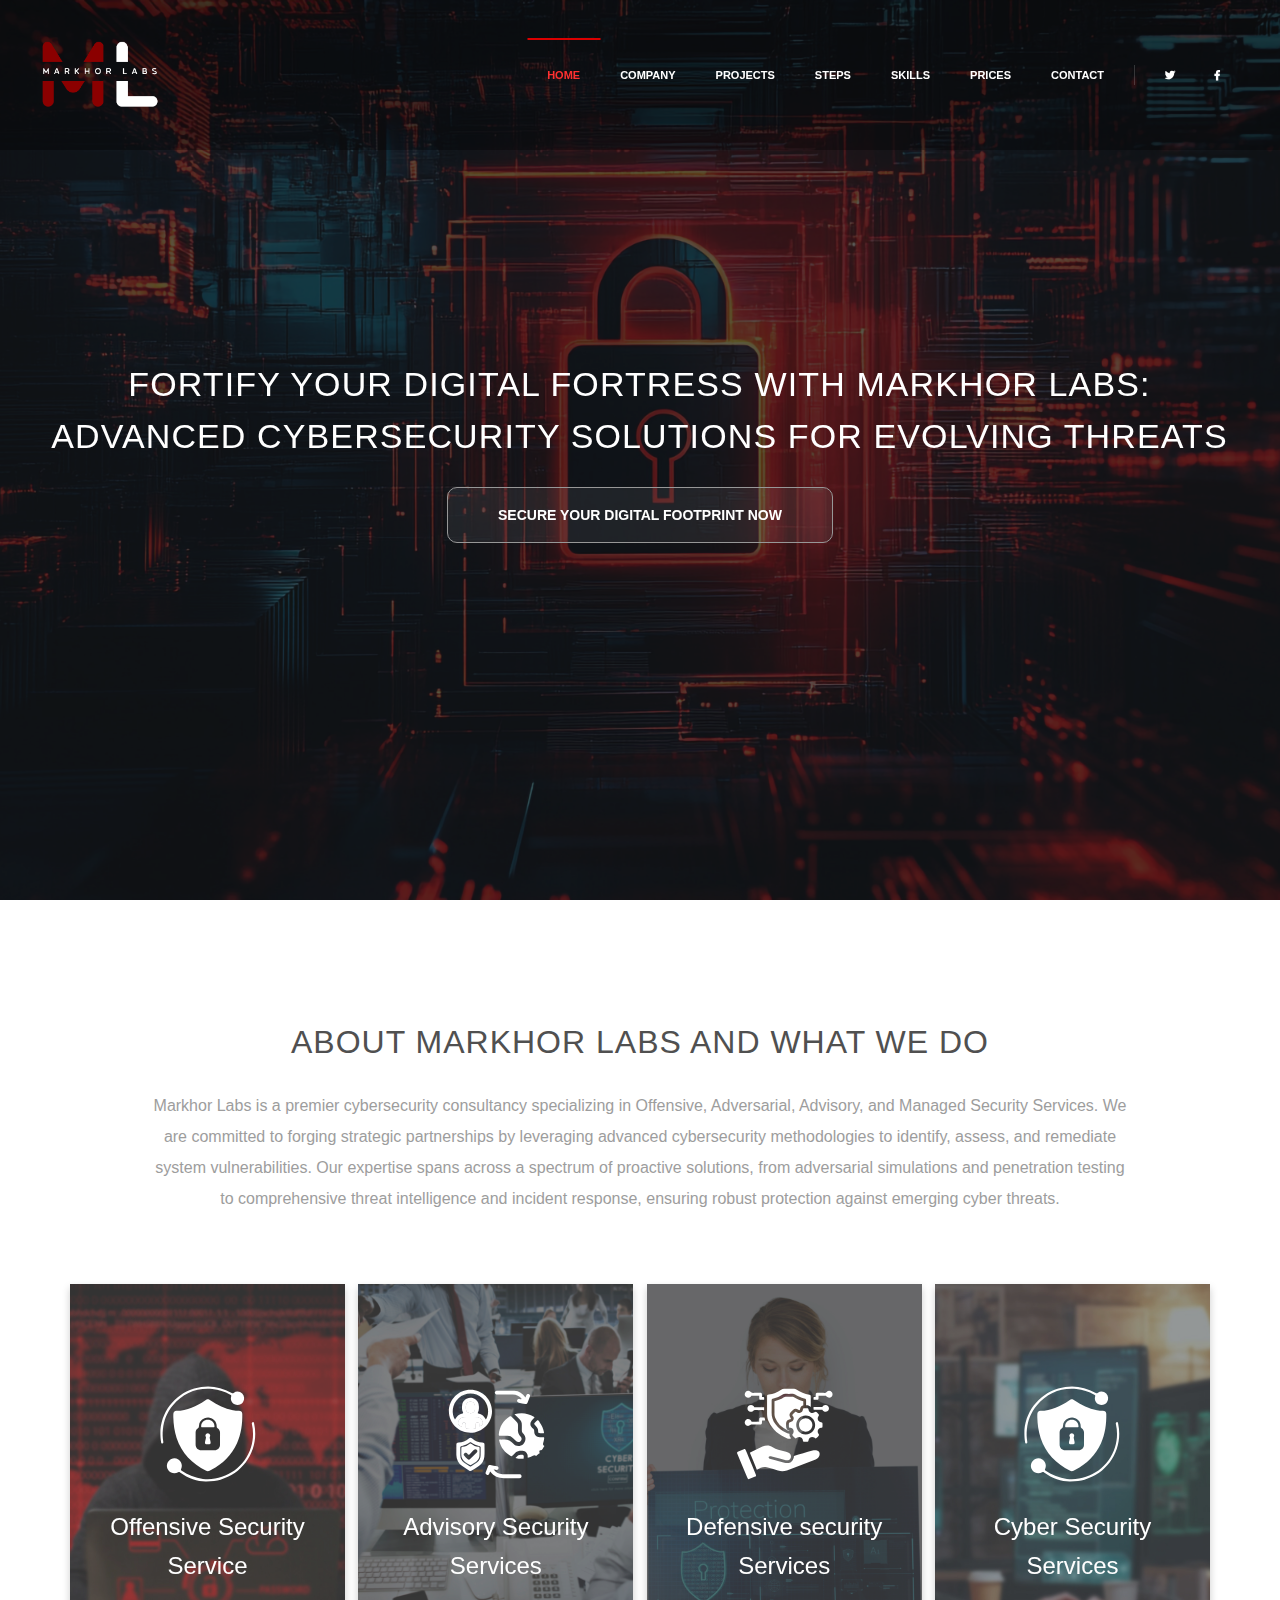
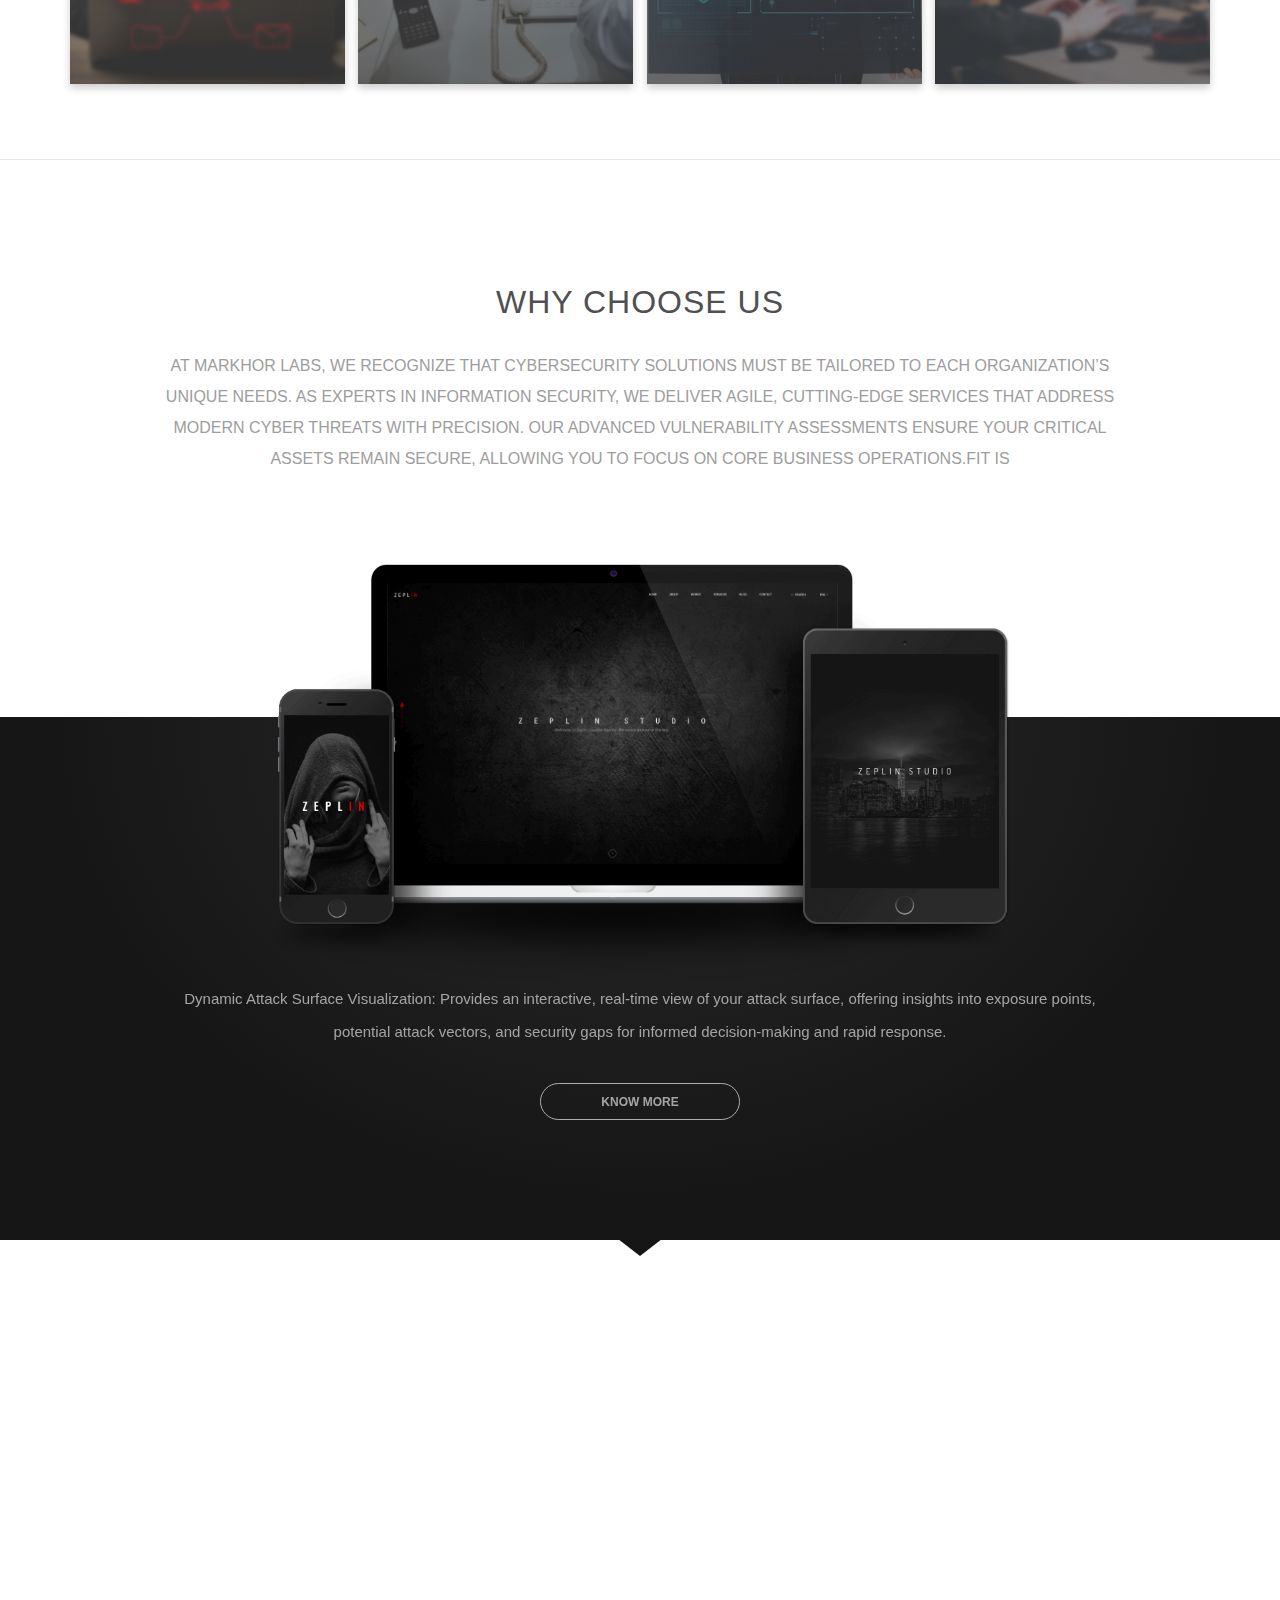
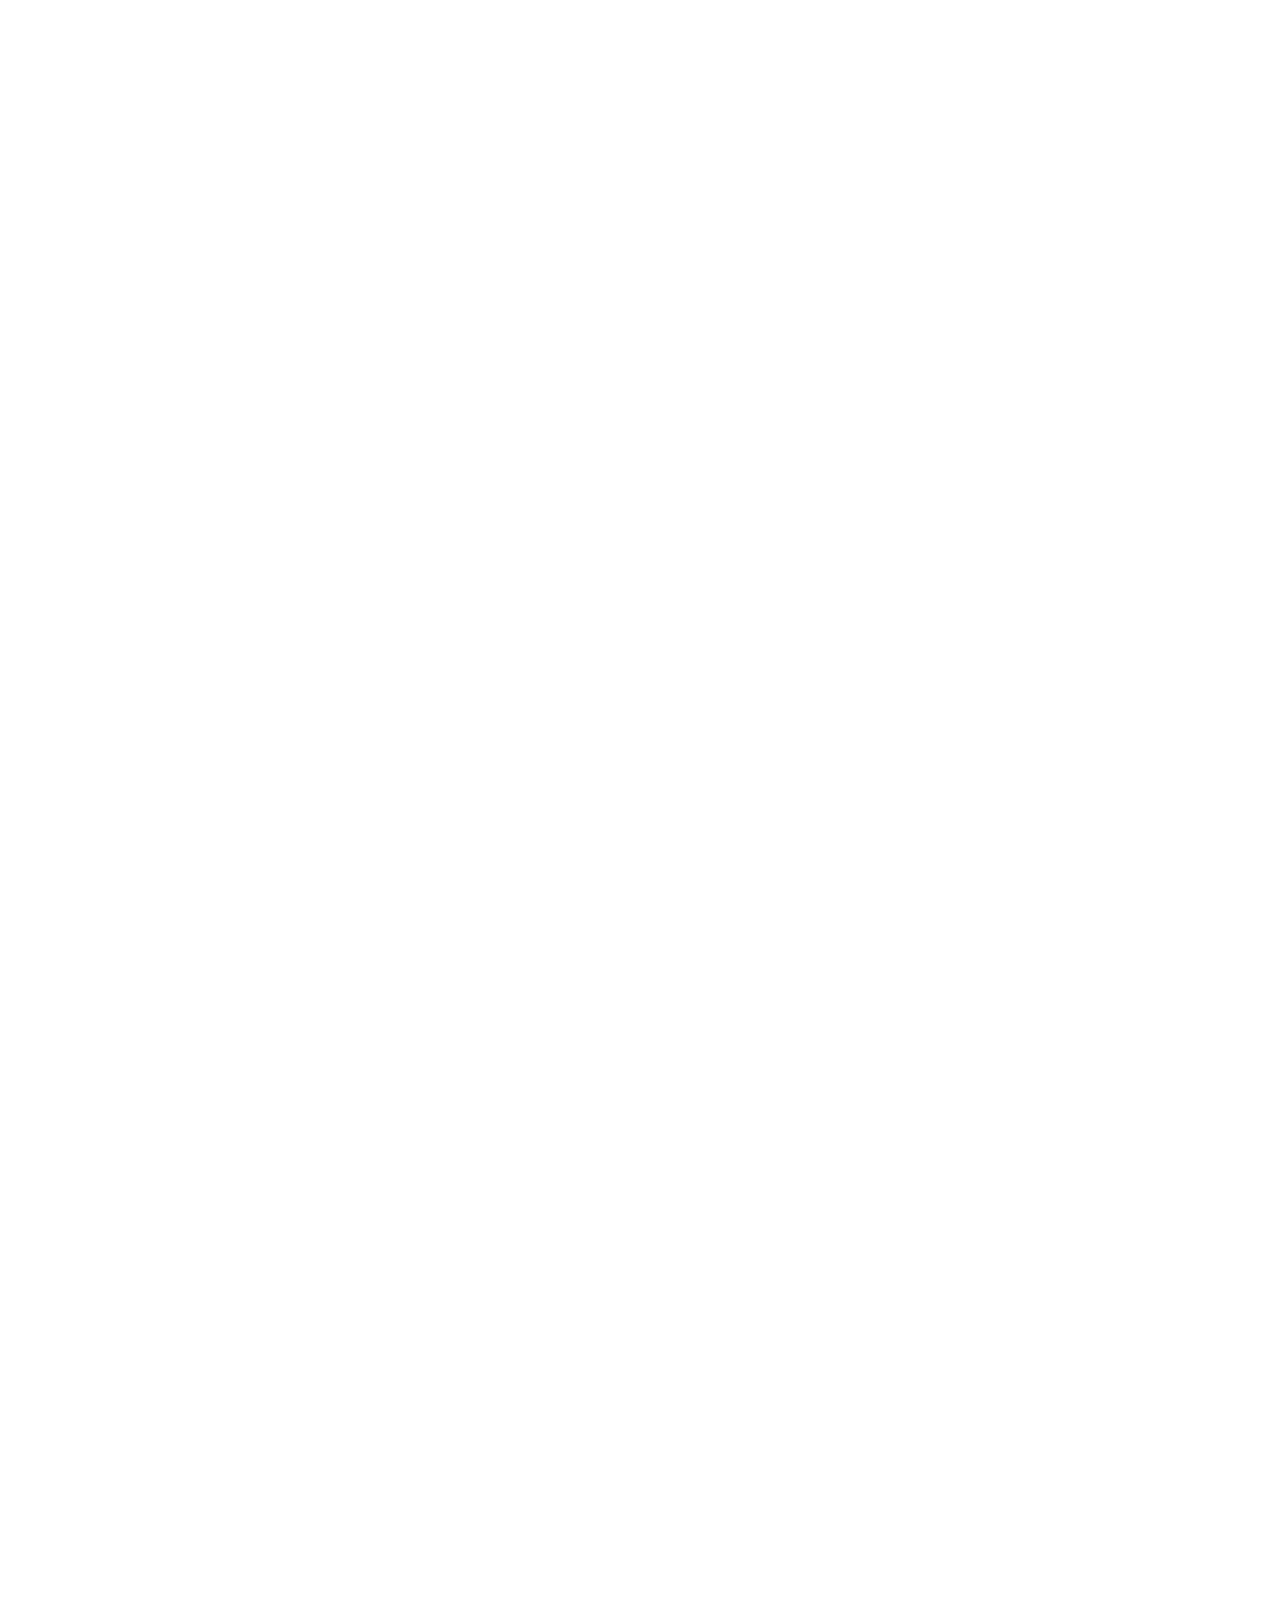
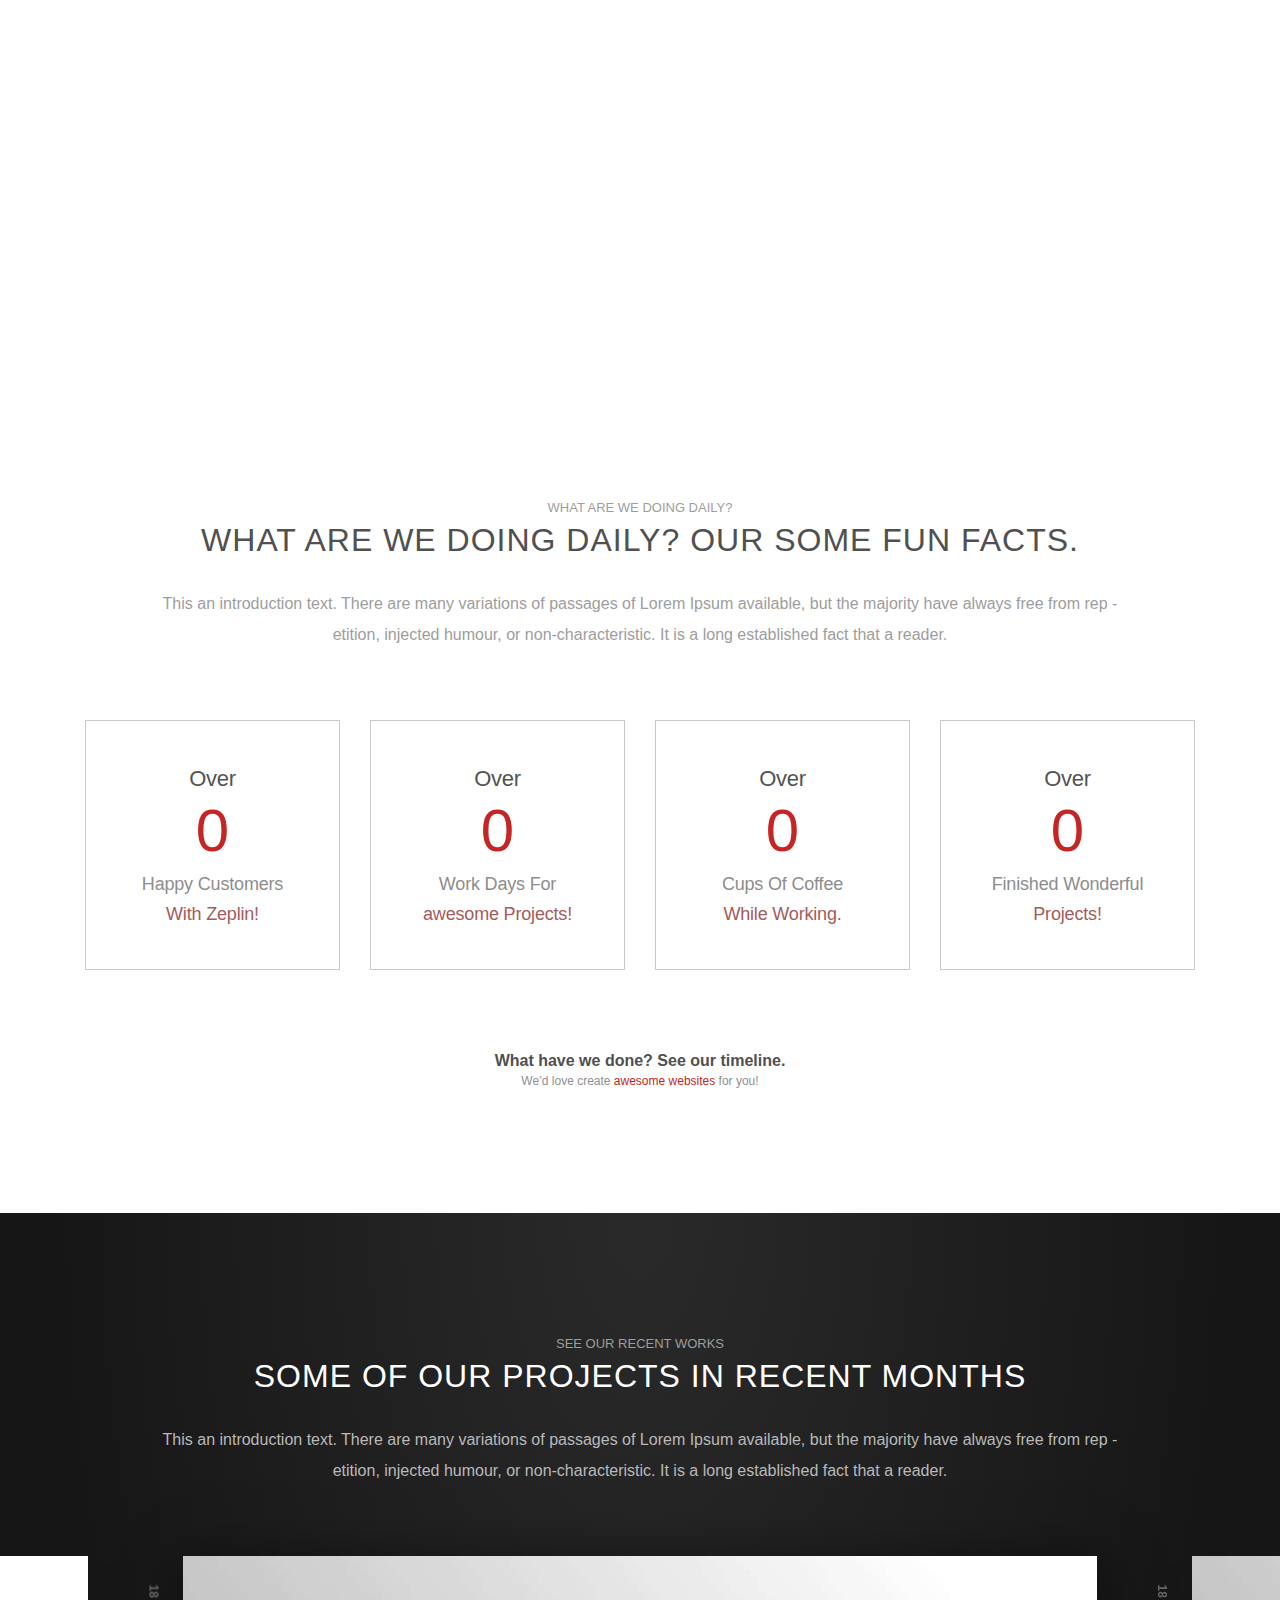
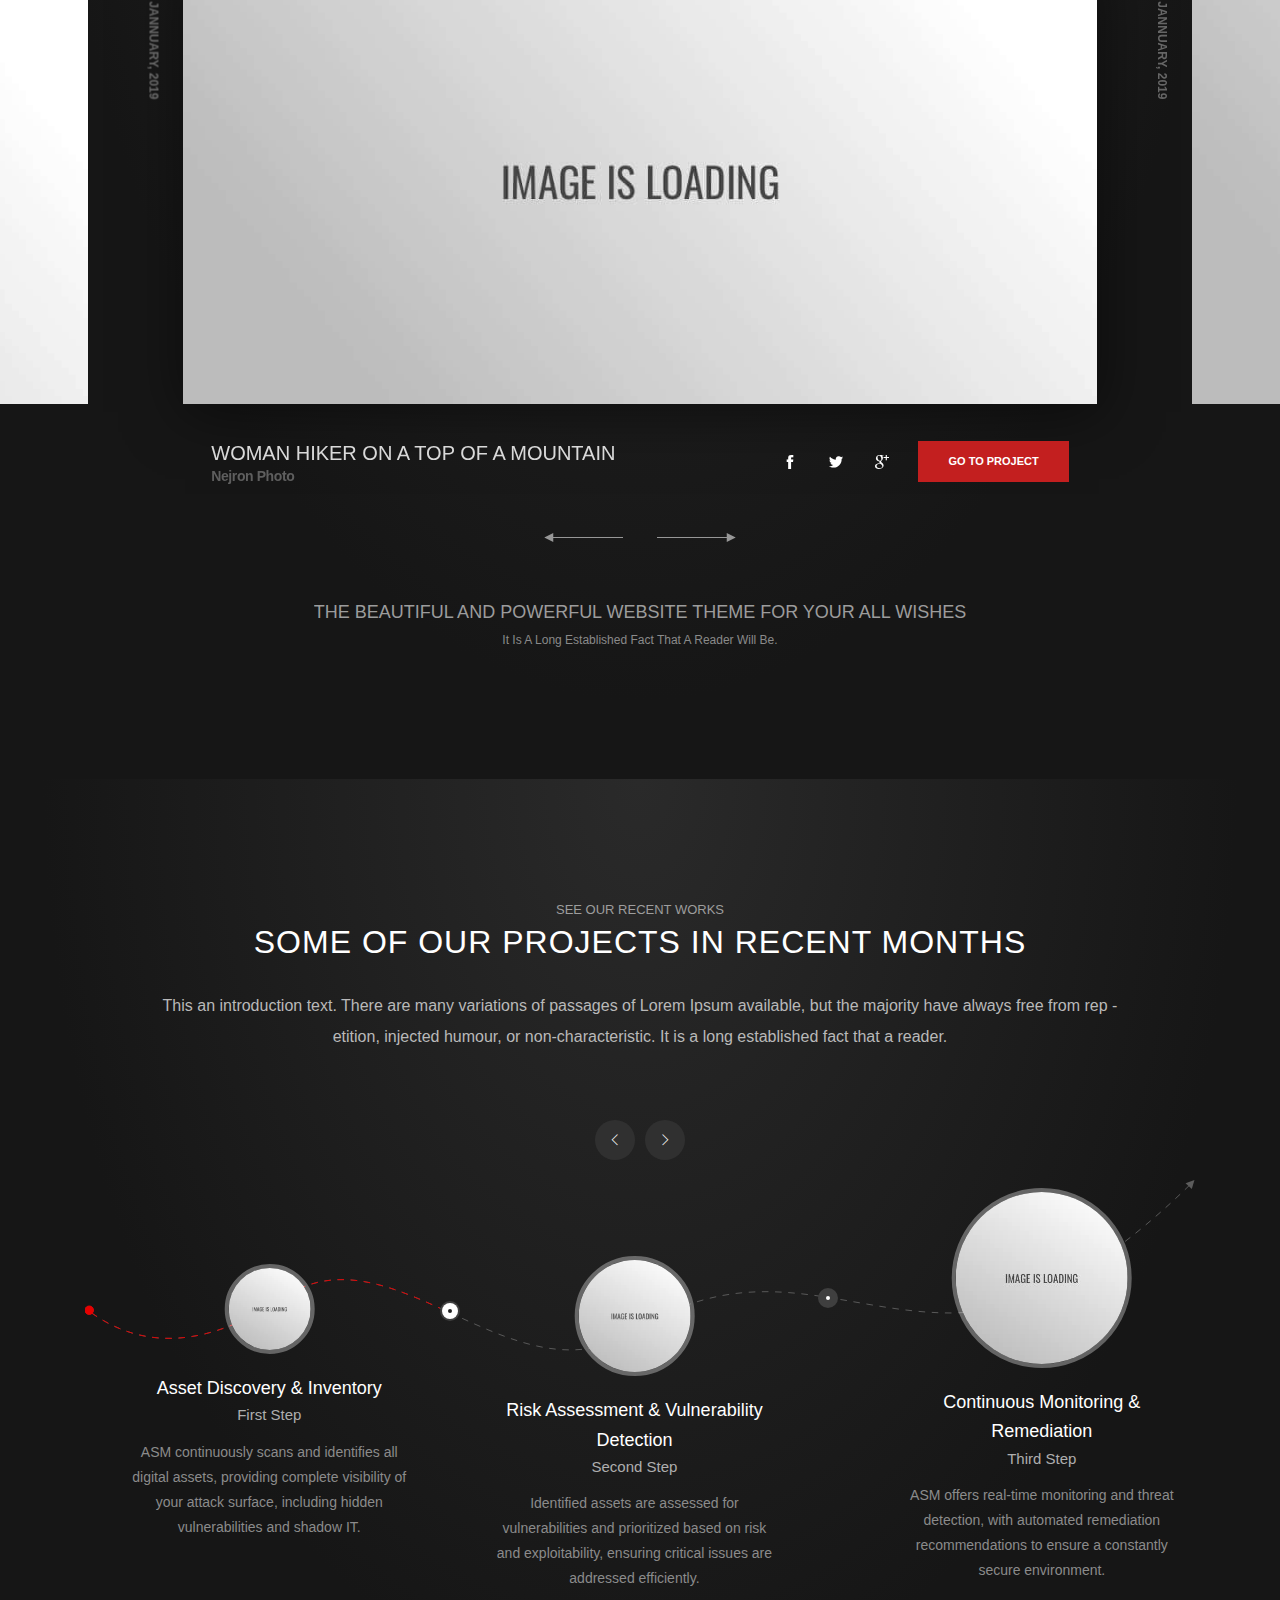
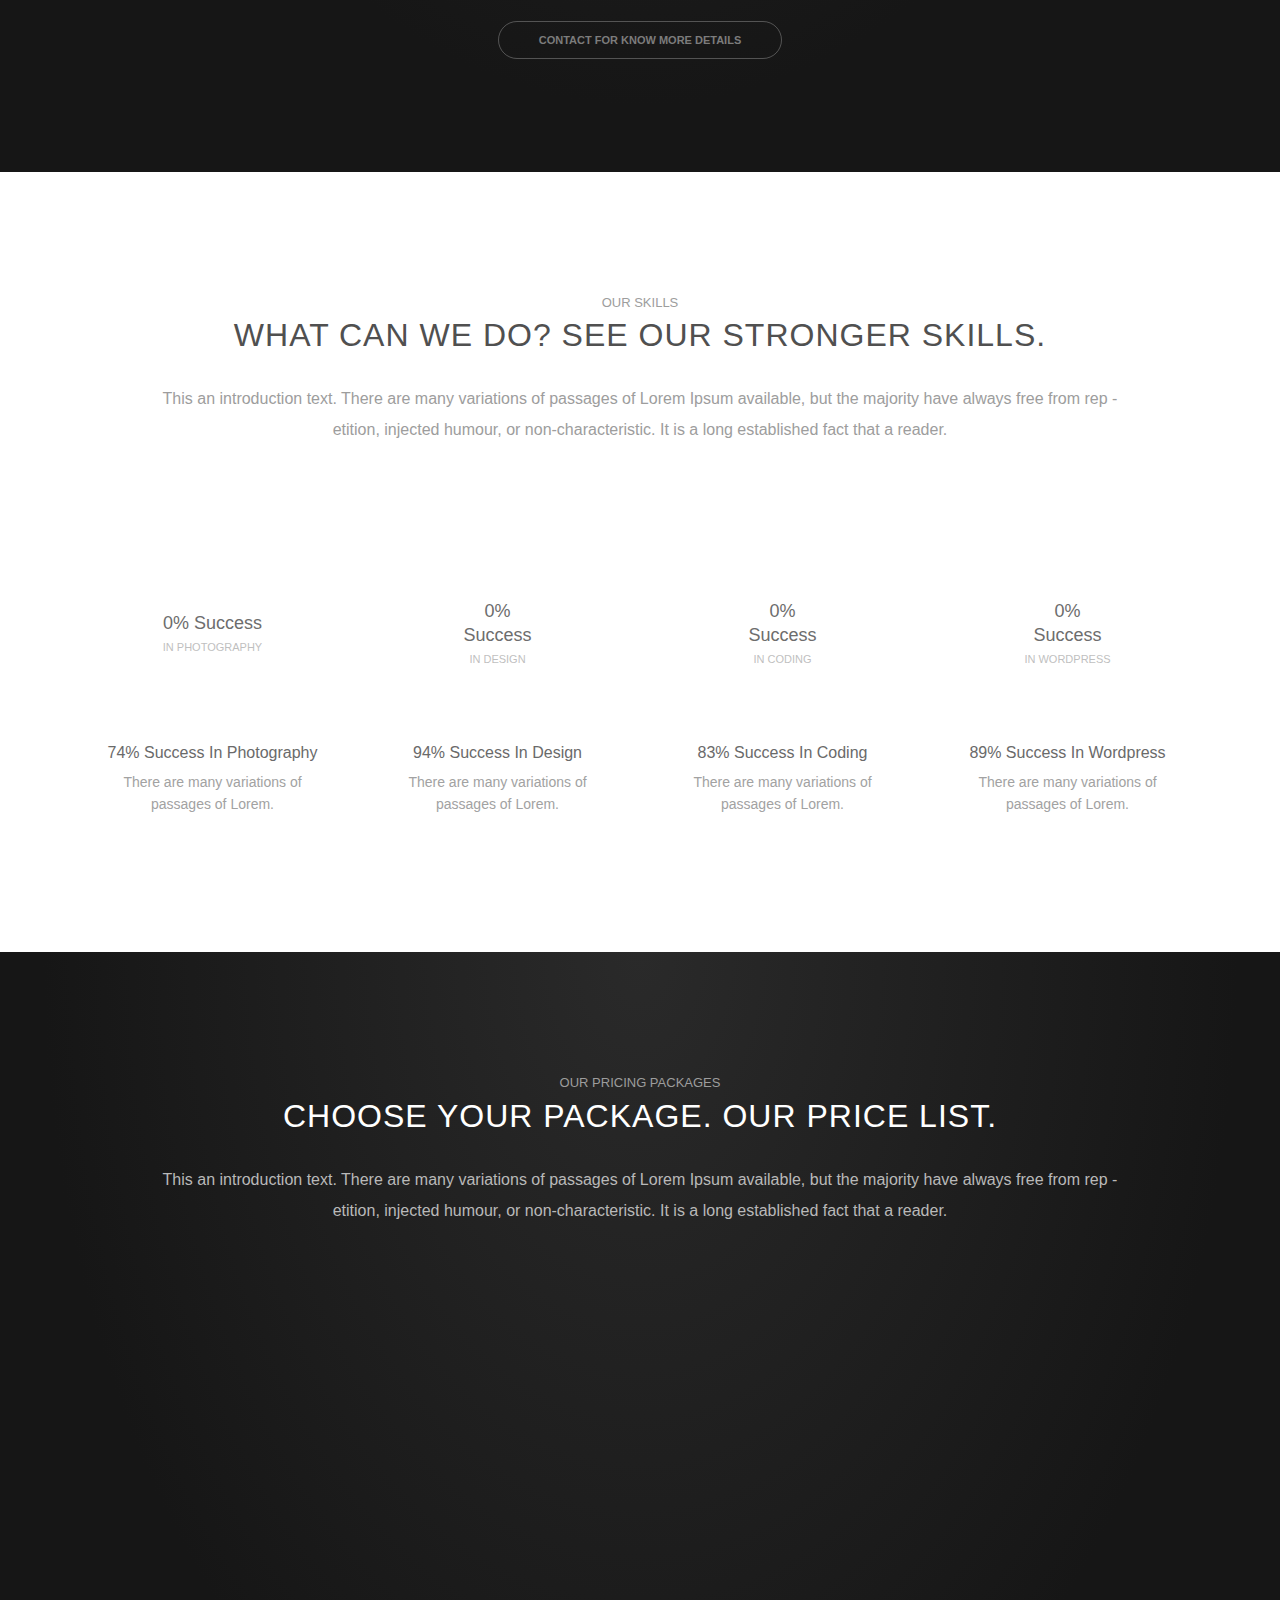
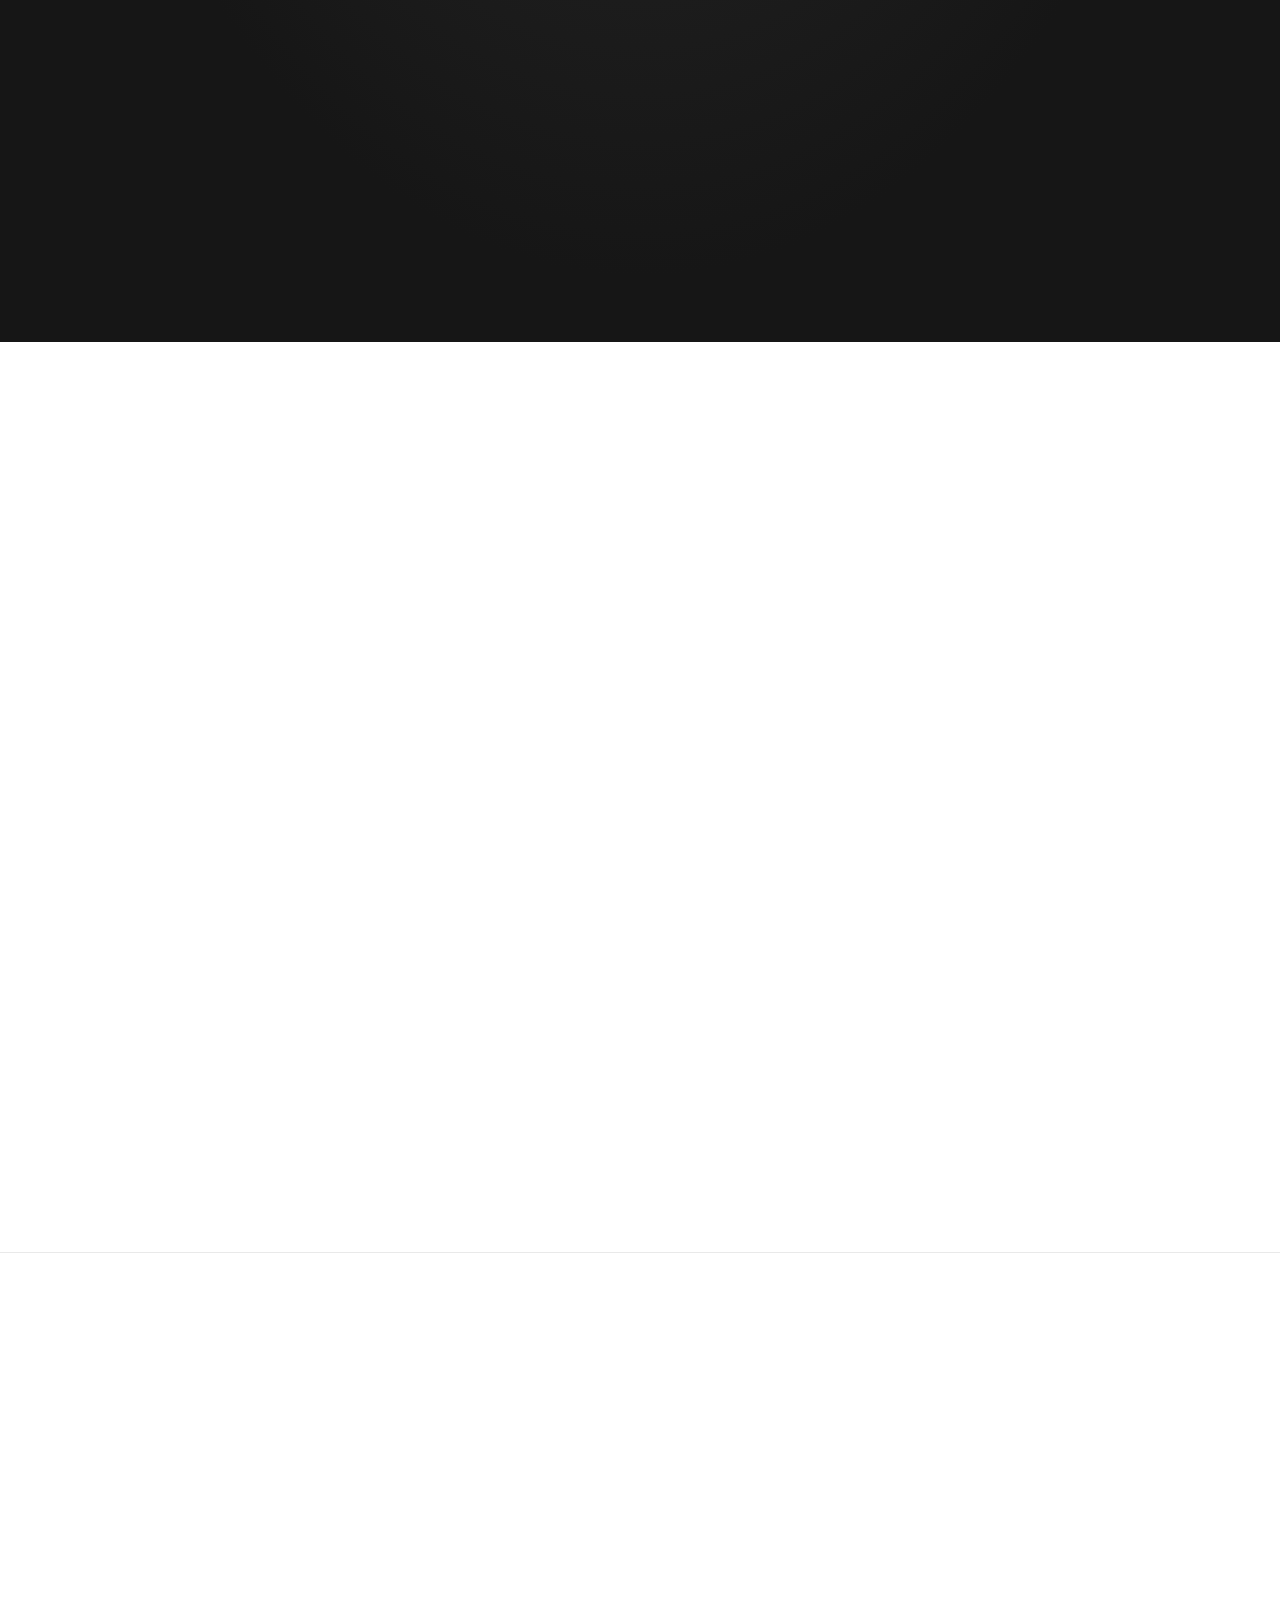
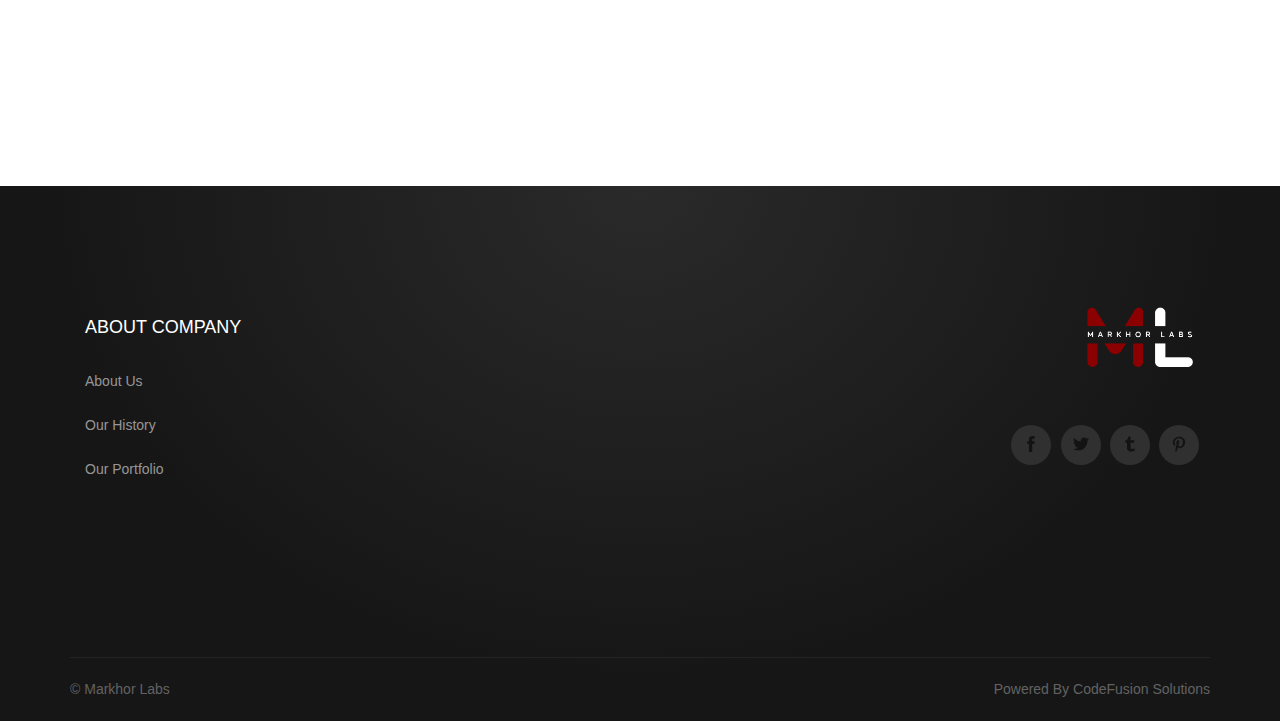
==== commit 2c797053: "changing in footer" ====
--- a/index.html
+++ b/index.html
@@ -2793,7 +2793,7 @@
               <div class="box-inner">
                 <div class="box-icon"><i class="ti-mobile"></i></div>
                 <h4 class="box-title font-secondary">phone</h4>
-                <p class="box-desc">+92 333 3087 508</p>
+                <p class="box-desc">+1 281 606 9719</p>
               </div>
             </a>
             <!-- End Box -->
@@ -2827,34 +2827,9 @@
       <div class="footer-inner container">
         <!-- Row -->
         <div class="row">
-          <!-- Left, slider controls -->
-          <div class="col-lg-2 col-sm-6 col-12">
-            <div class="slider-buttons font-secondary">
-              <a href="#" class="slide-changer" data-go-slide="1"
-                >about Zeplin</a
-              >
-              <a href="#" class="slide-changer" data-go-slide="2"
-                >subscribe us</a
-              >
-              <a href="#" class="slide-changer" data-go-slide="3"
-                >Social feed</a
-              >
-            </div>
-          </div>
-          <!-- End Left, slider controls -->
 
           <!-- Recommended Links -->
-          <div class="col-lg-3 col-sm-6 text-sm-right text-lg-left col-12">
-            <div class="footer-list">
-              <h4 class="footer-title font-secondary">Recommended Links</h4>
-              <a href="demo-03.html">Rainy Day Effect</a>
-              <a href="demo-07.html">FS Slider Version</a>
-              <a href="demo-01.html">Image Background Demo</a>
-              <a href="demo-10.html">Video BG & Dark Color Scheme</a>
-              <a href="demo-05.html">Exclusive Particle Background Version</a>
-              <a href="demo-02.html">Beautiful Revolution Slider Version</a>
-            </div>
-          </div>
+          
           <!-- End Recommended Links -->
           <!-- End Recommended Links -->
           <!-- End Recommended Links -->
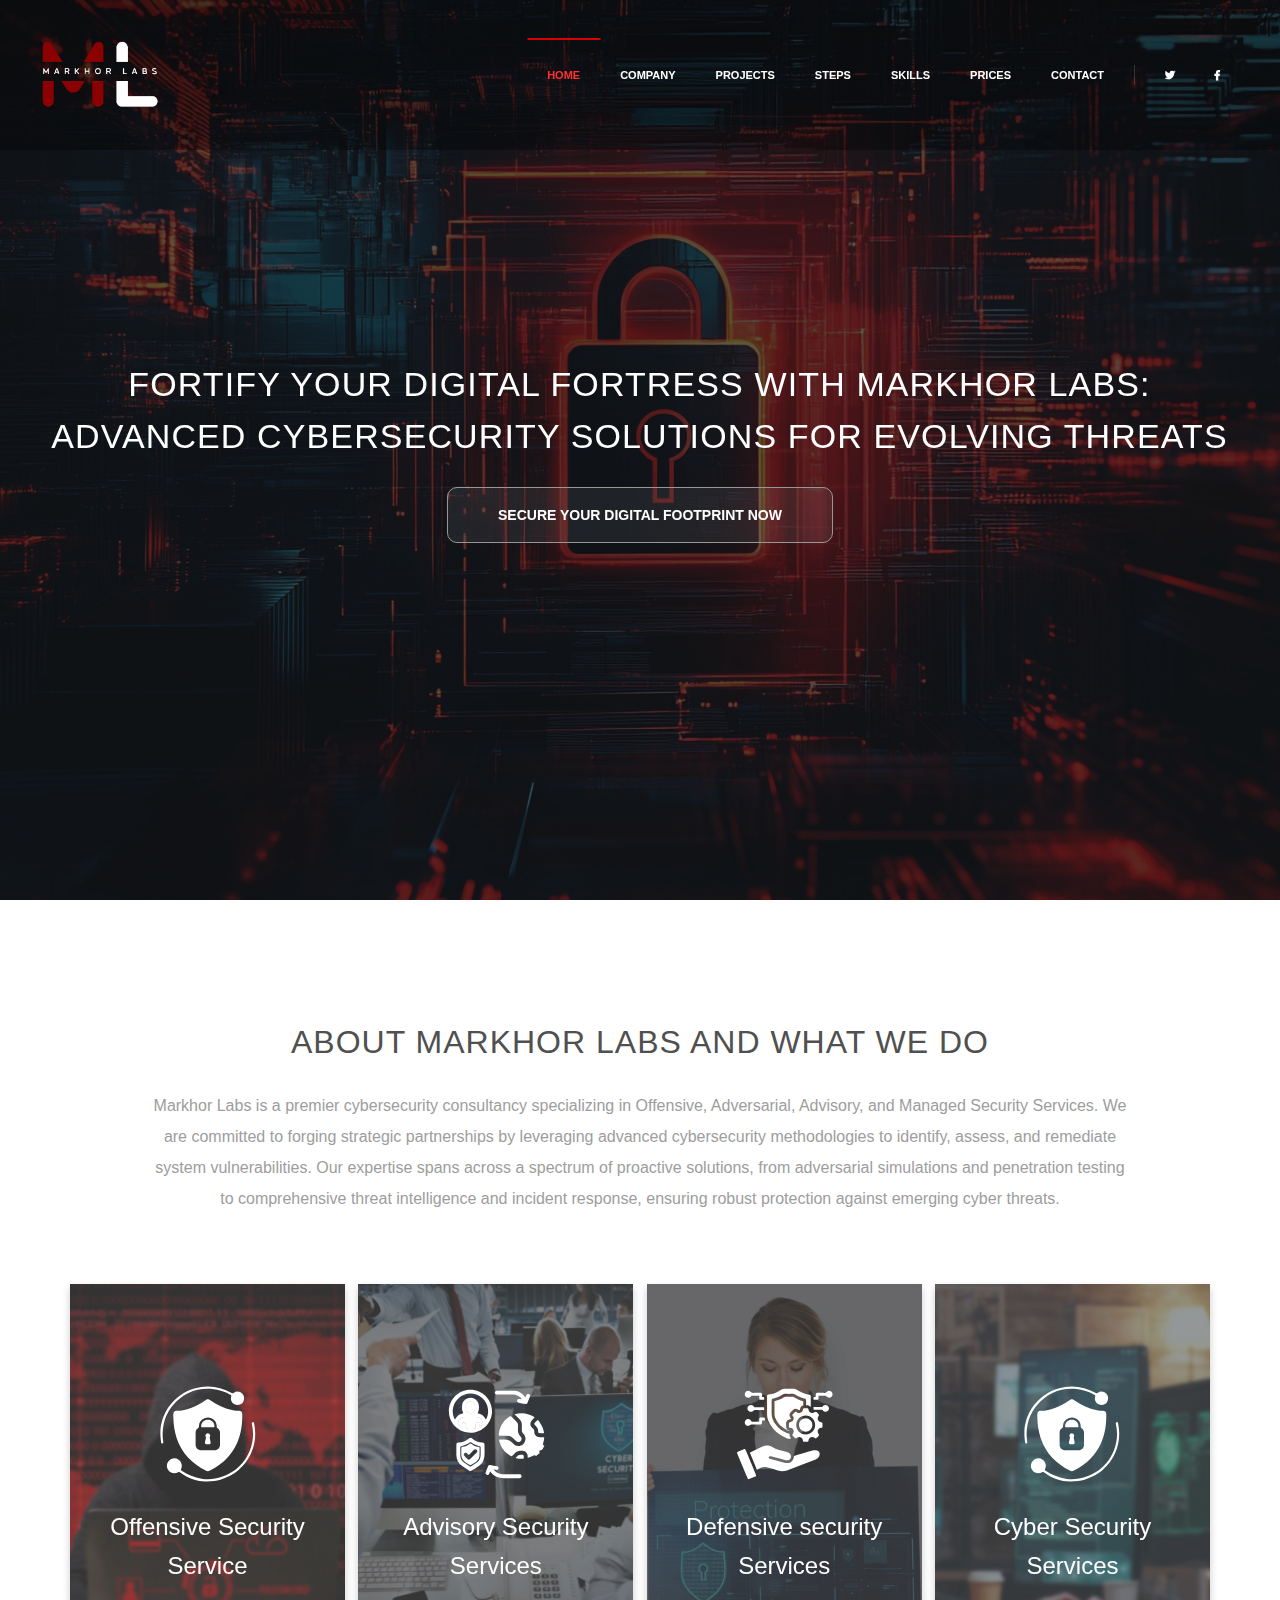
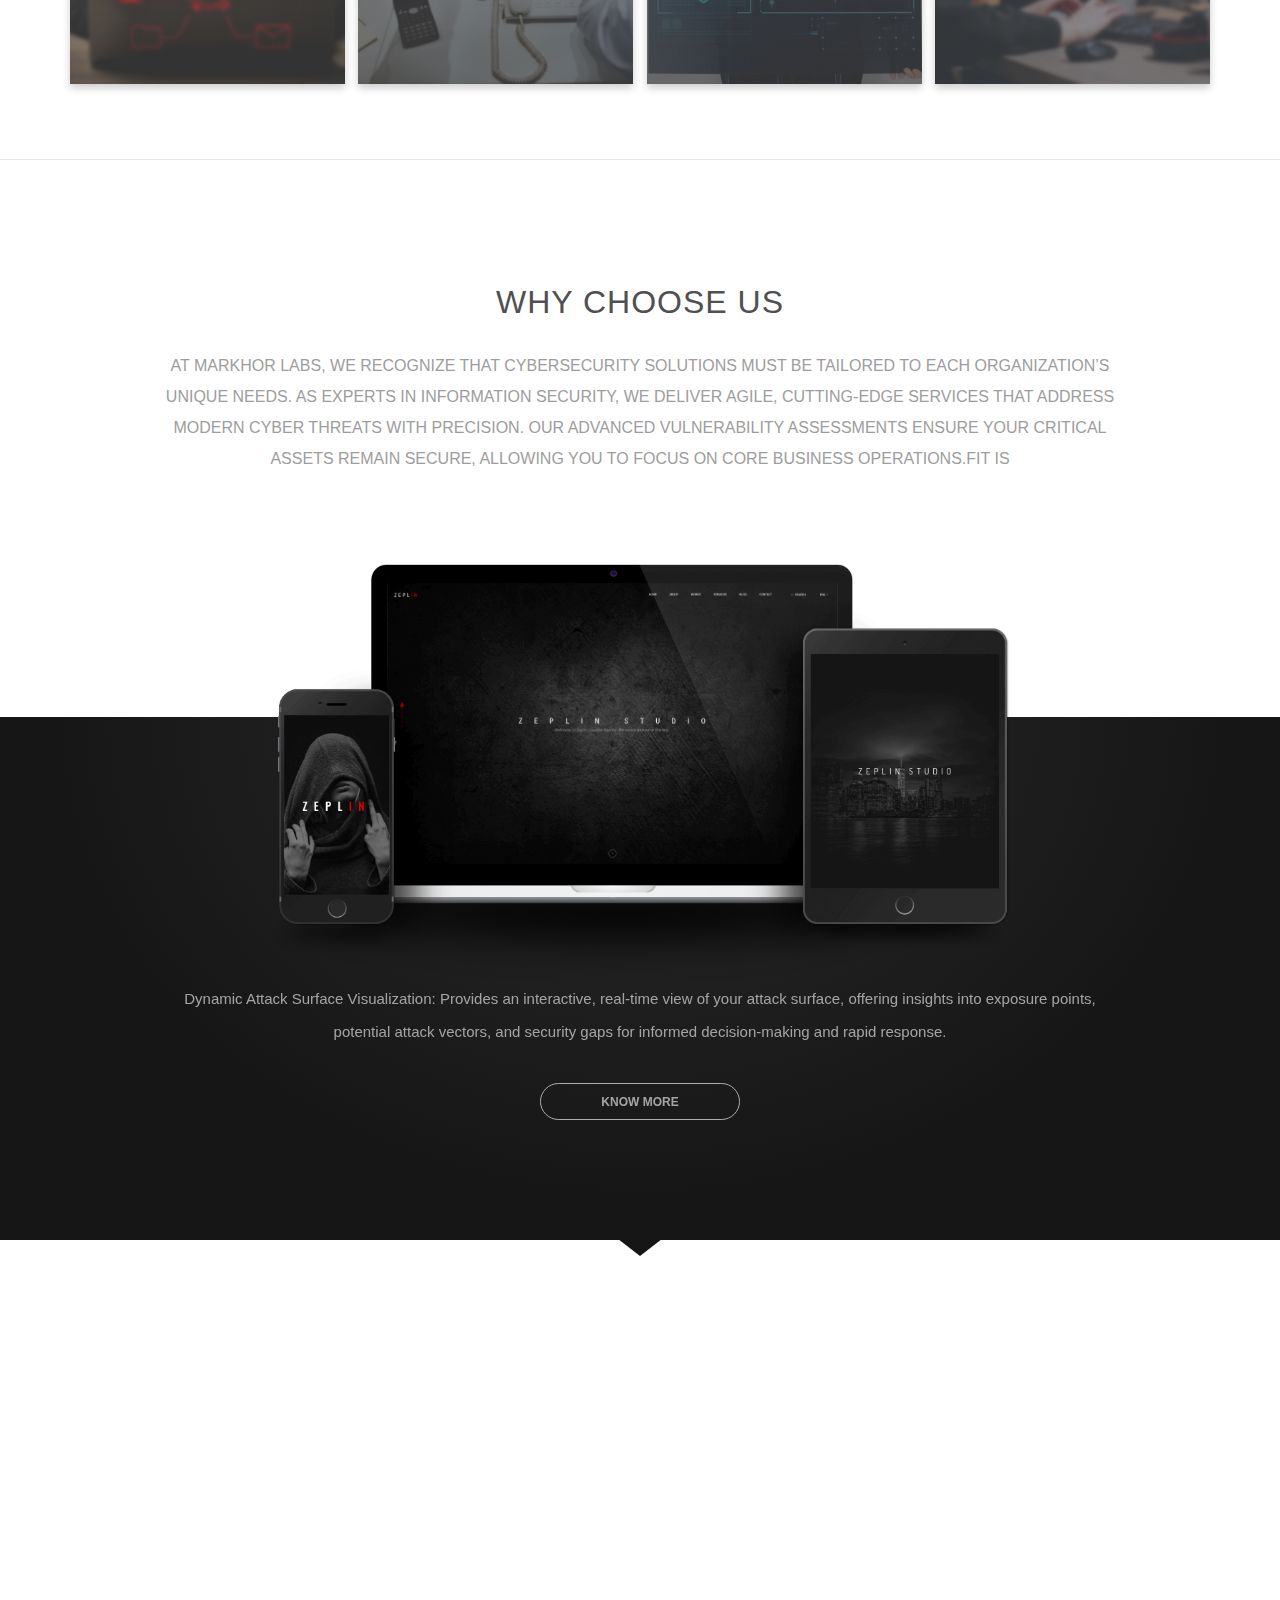
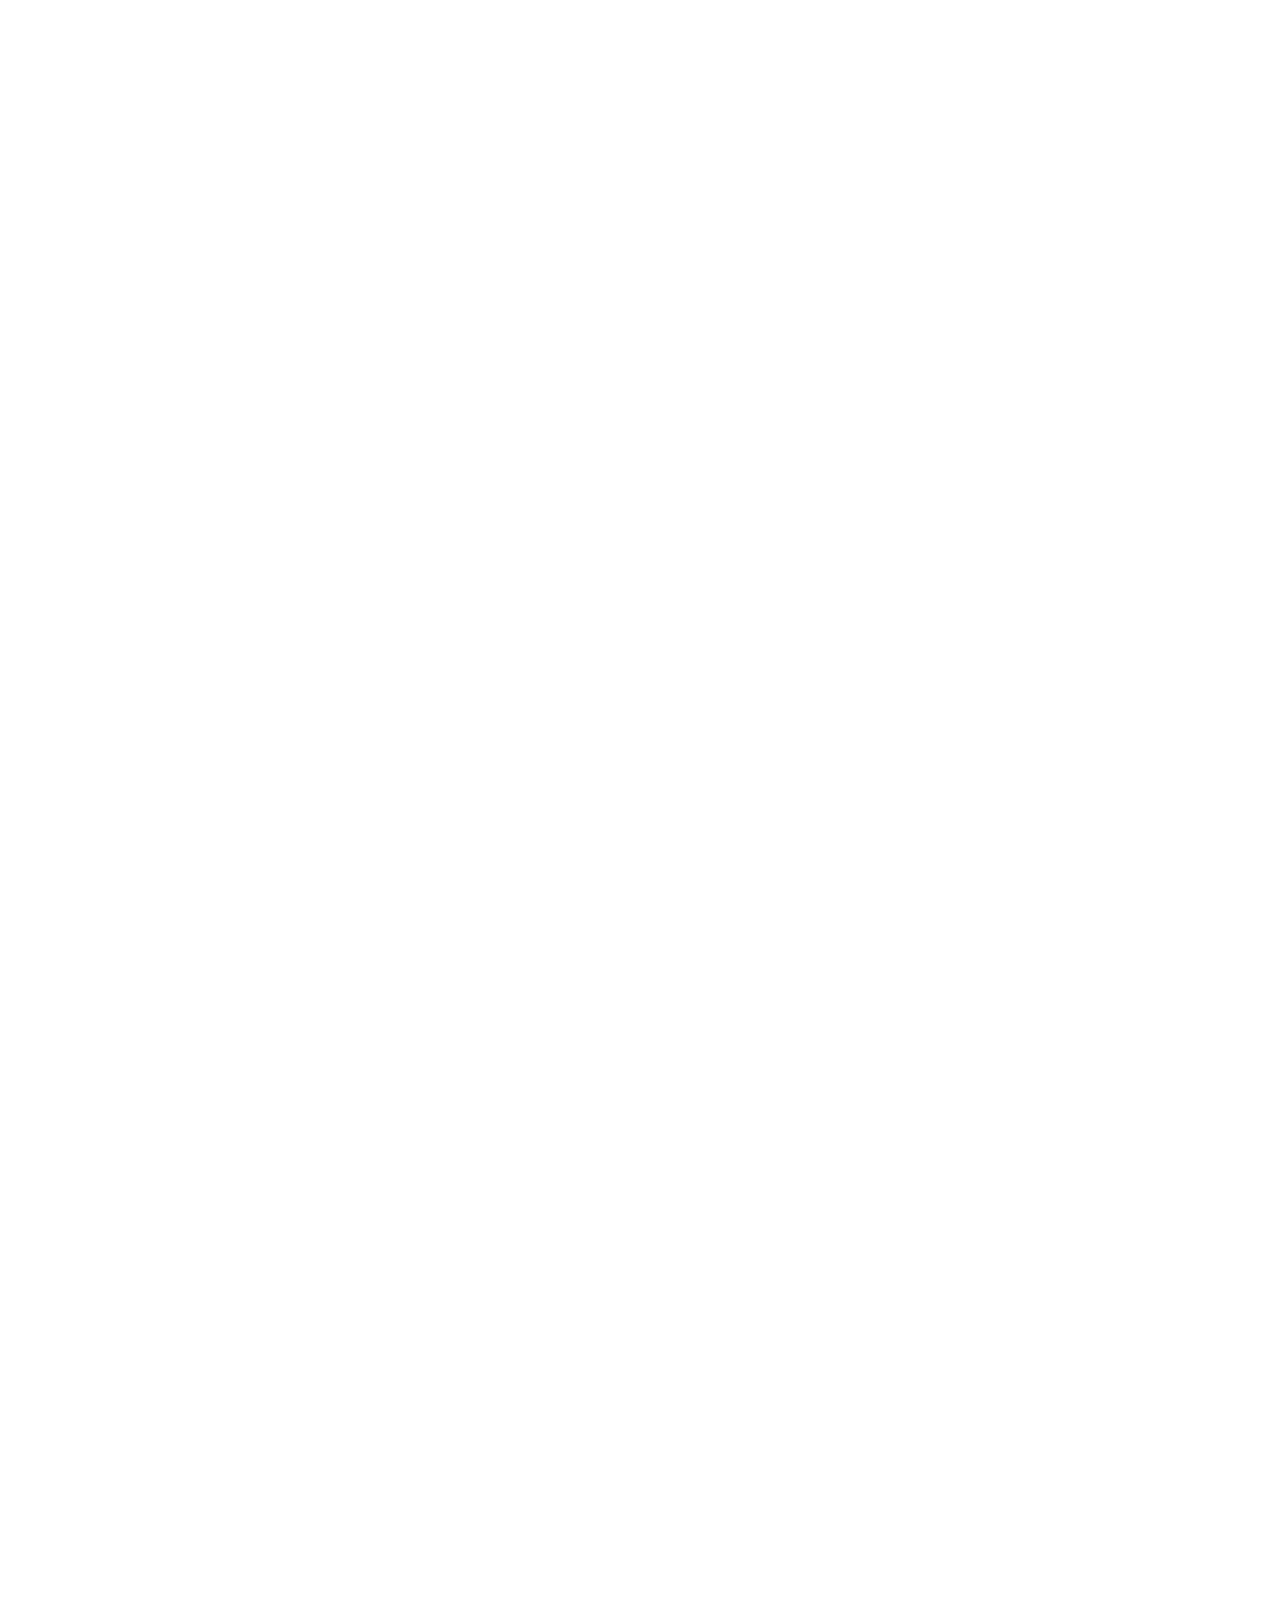
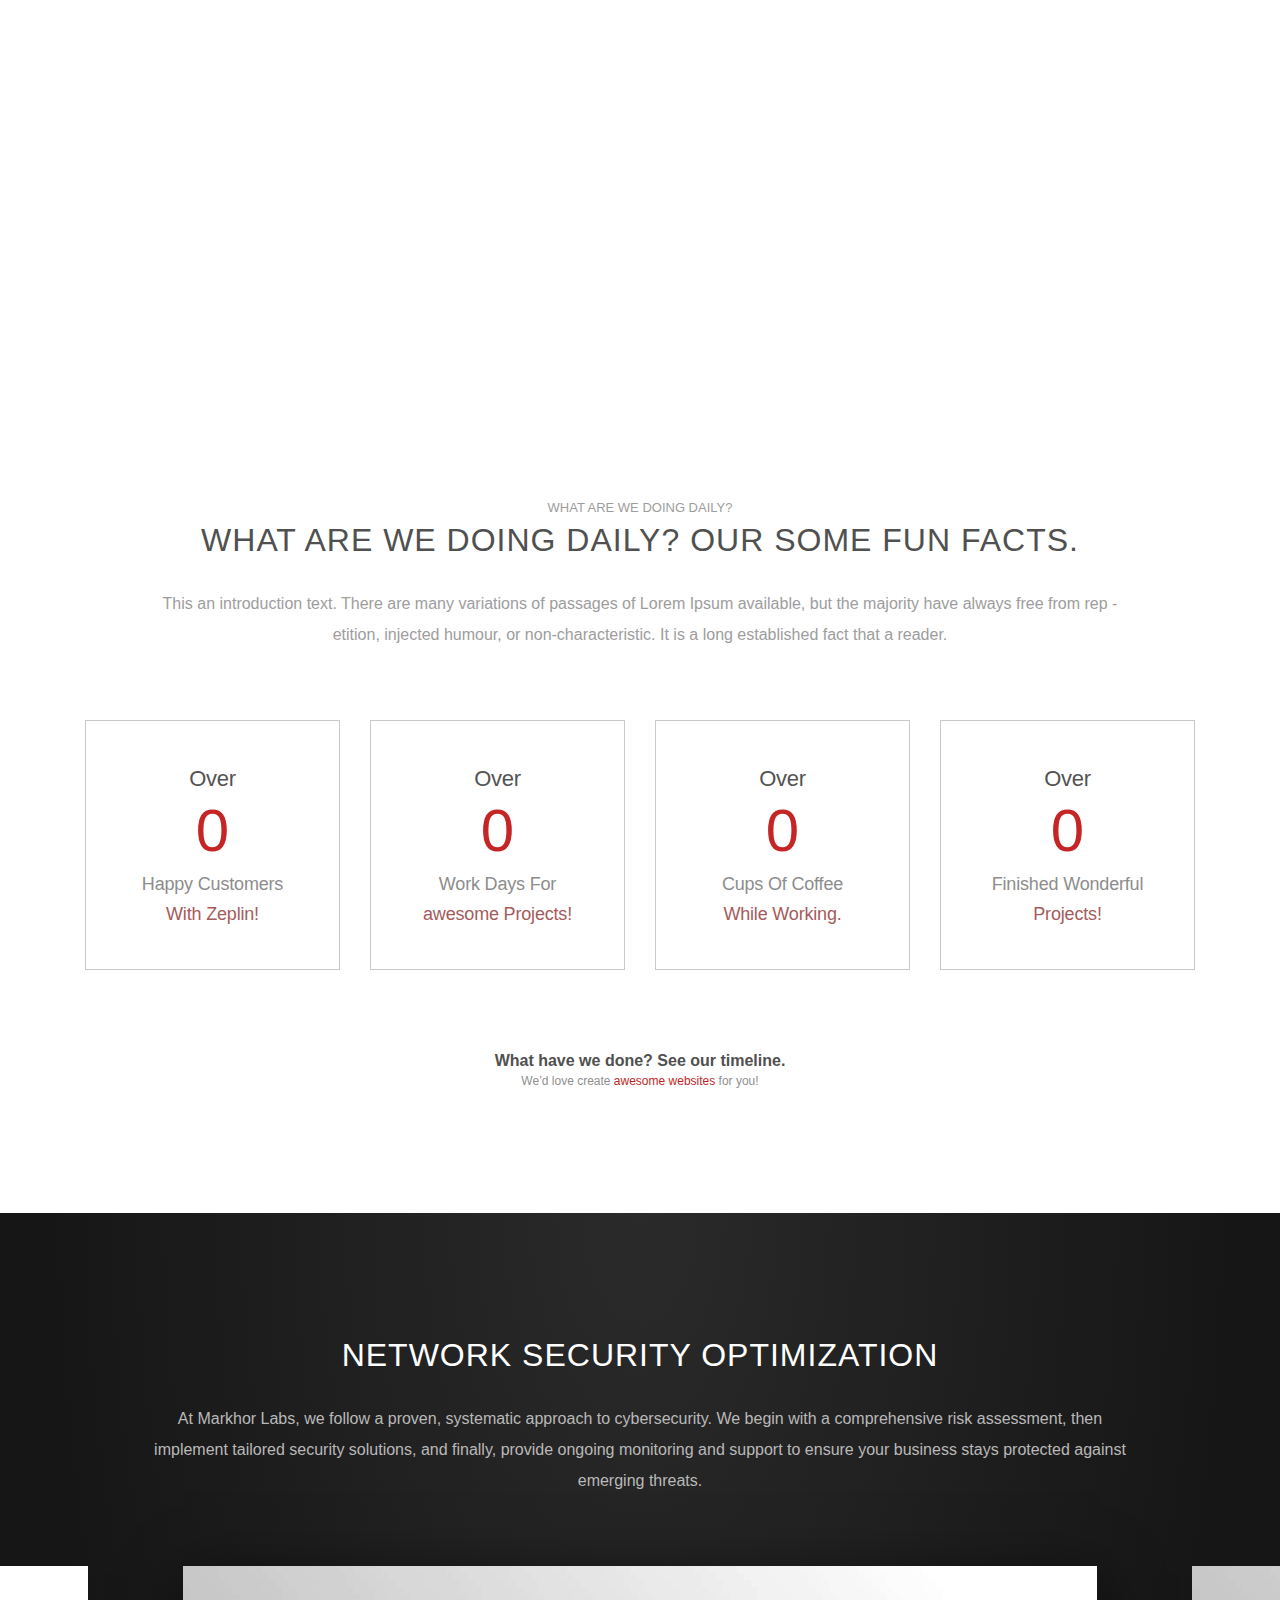
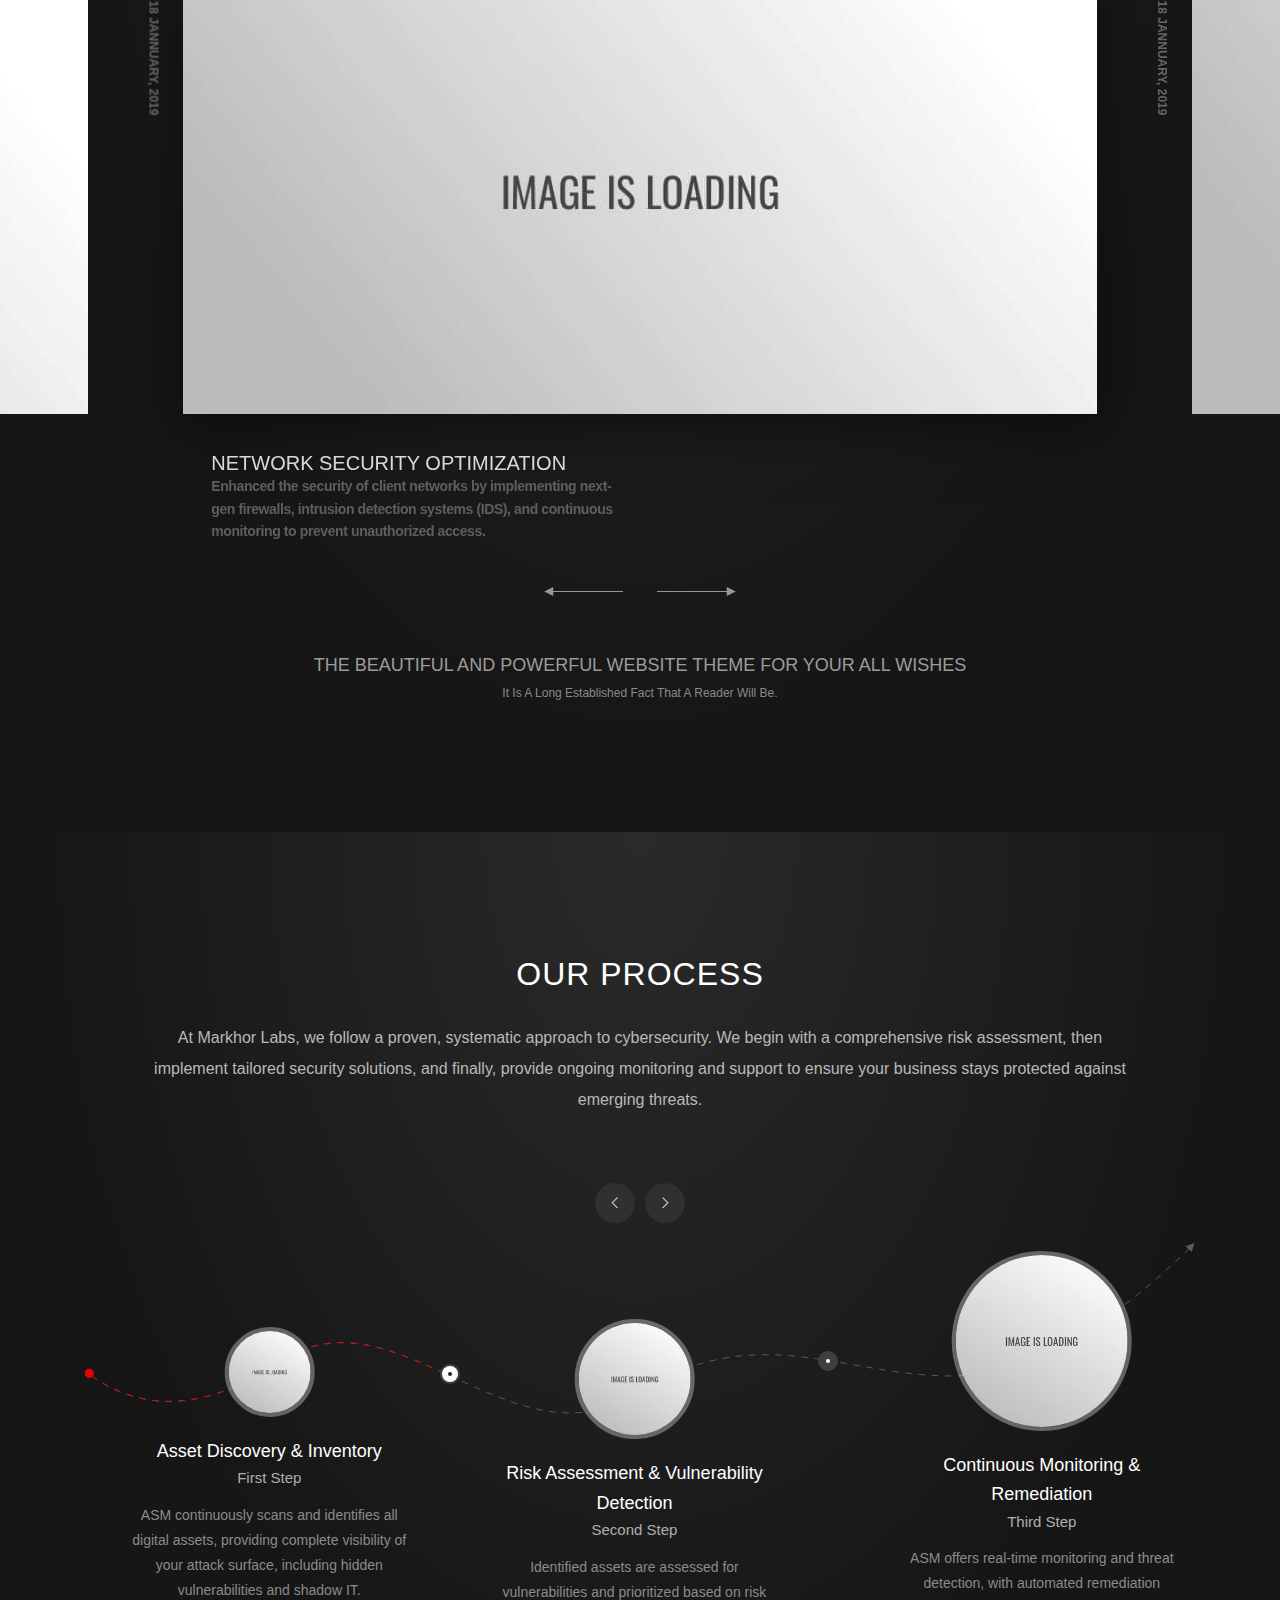
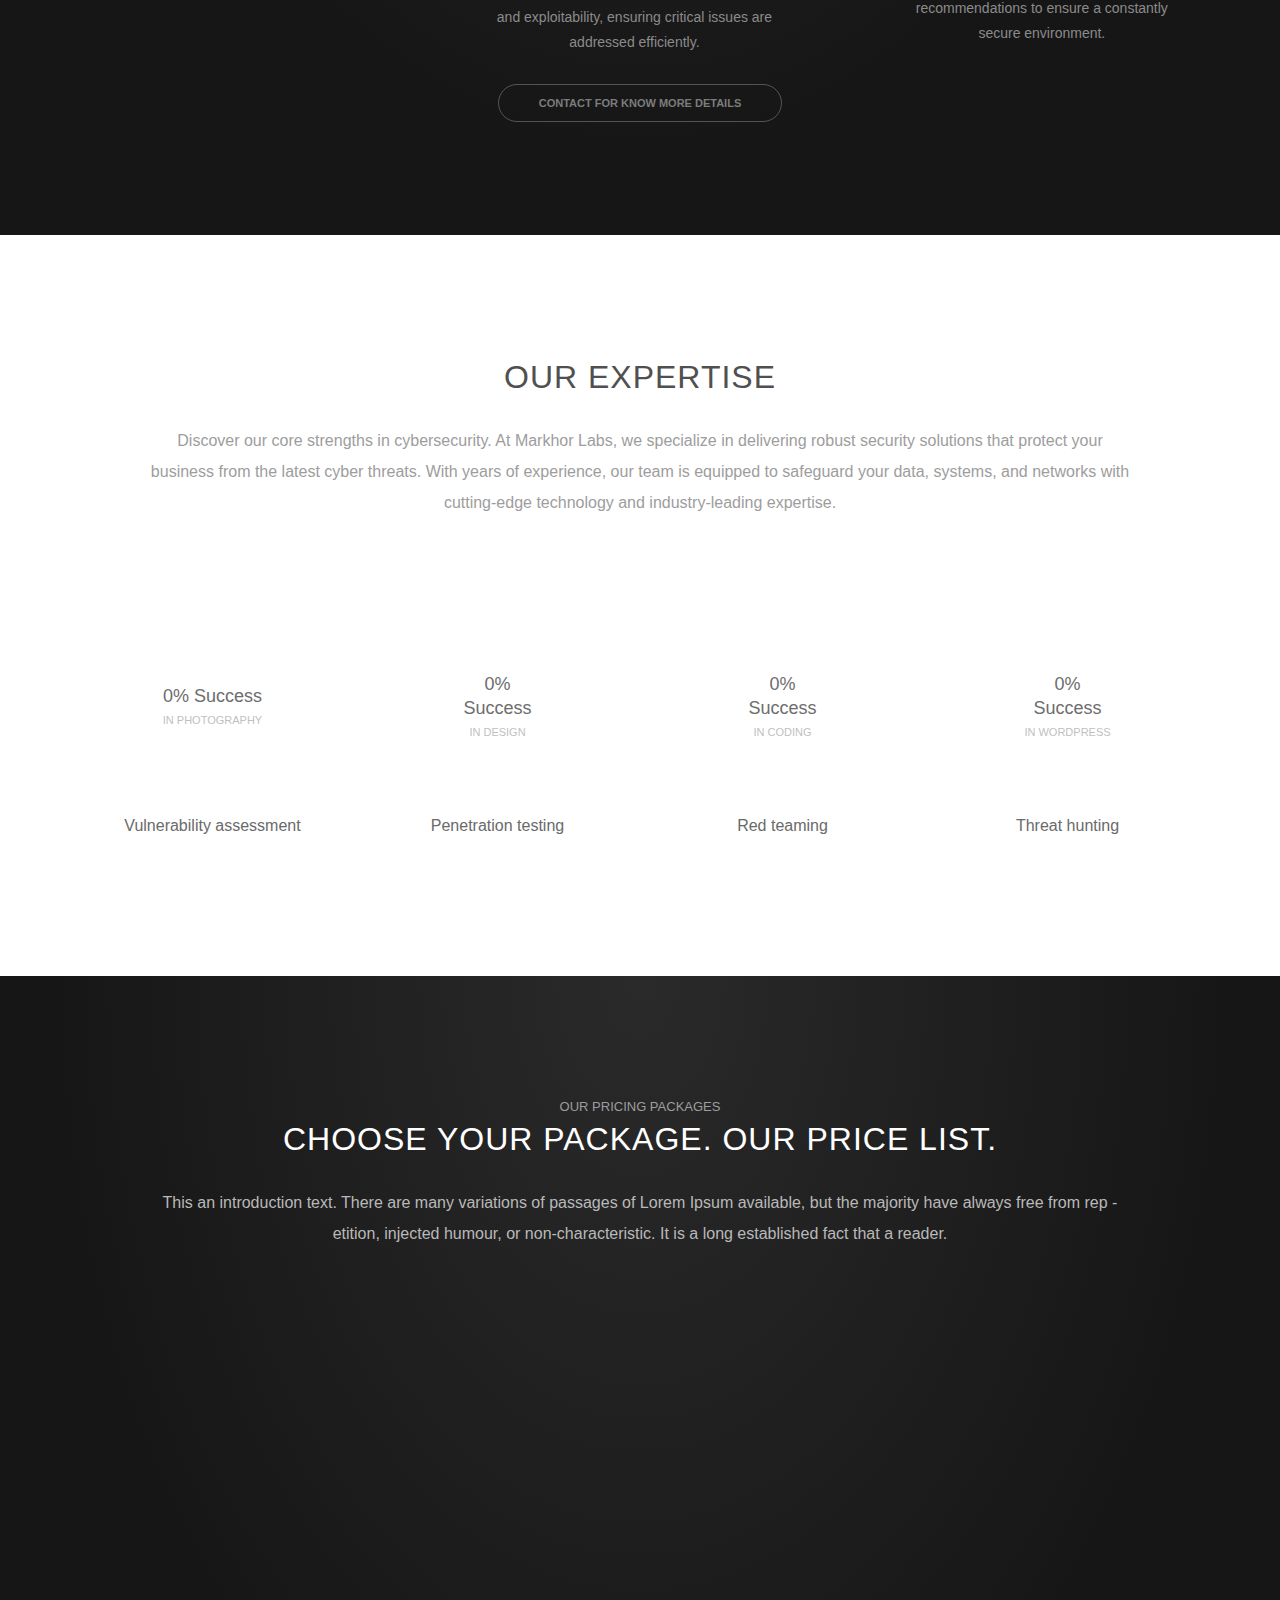
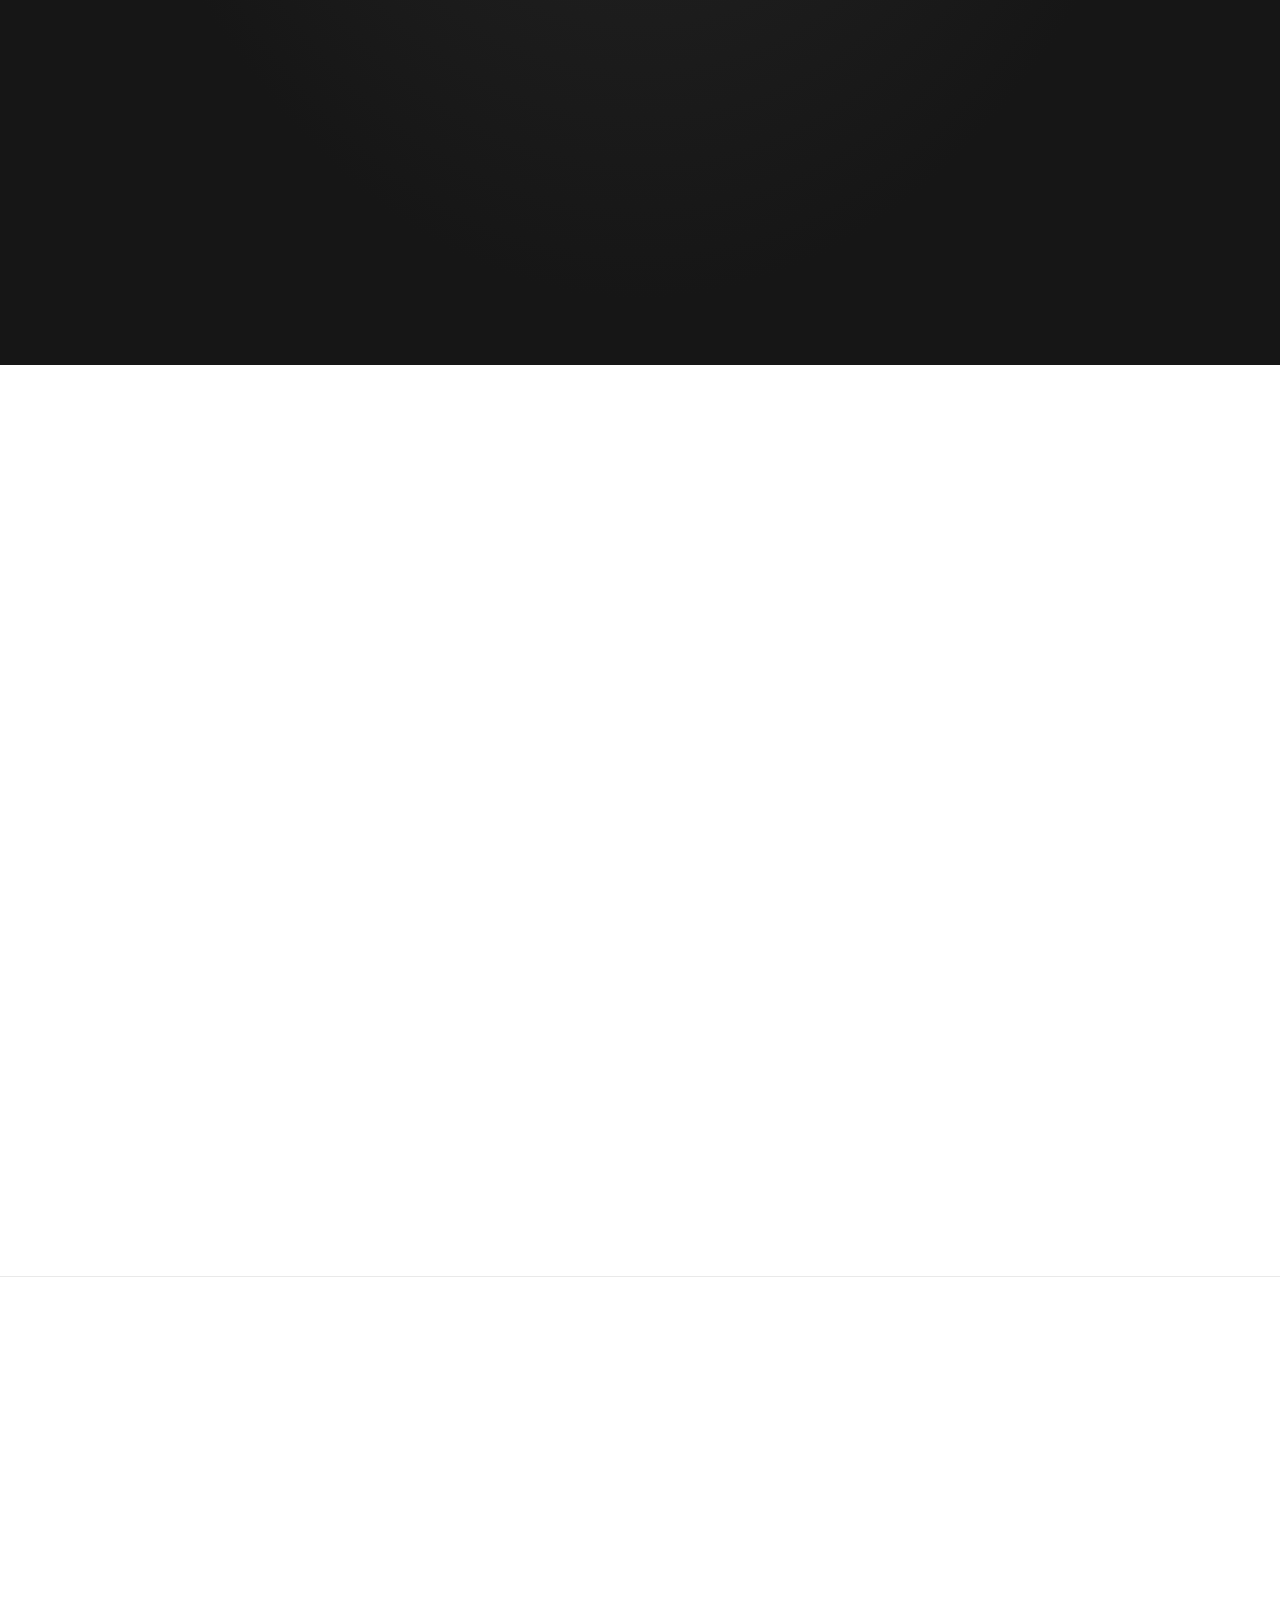
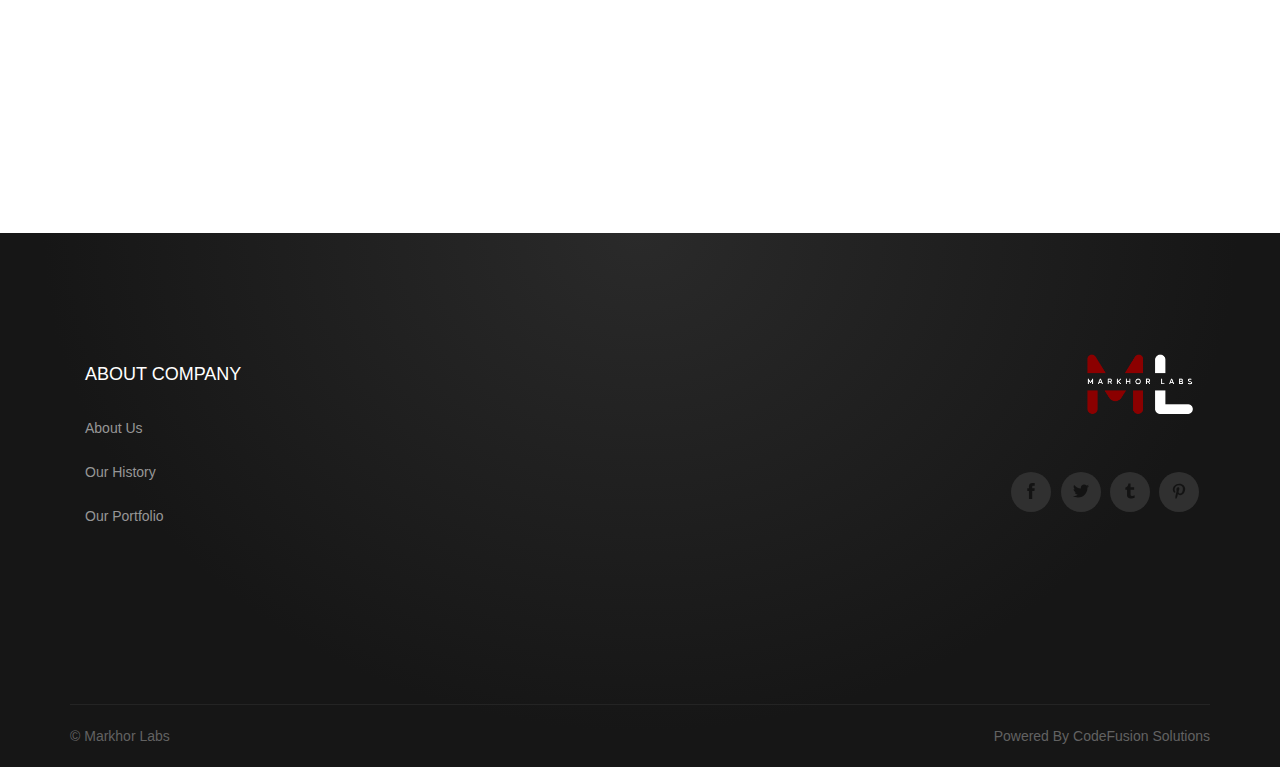
==== commit 1d3f3755: "content" ====
--- a/index.html
+++ b/index.html
@@ -1722,17 +1722,14 @@
       <!-- Section Inner -->
       <div class="section-inner container">
         <!-- Section Subtitle -->
-        <h6 class="section-subtitle">See our recent works</h6>
+        <h6 class="section-subtitle"> </h6>
         <!-- Section Title -->
         <h2 class="section-title font-secondary">
-          Some of our projects in recent months
+          Network Security Optimization
         </h2>
         <!-- Section Description -->
         <p class="section-desc">
-          This an introduction text. There are many variations of passages of
-          Lorem Ipsum available, but the majority have always free from rep -
-          etition, injected humour, or non-characteristic. It is a long
-          established fact that a reader.
+          At Markhor Labs, we follow a proven, systematic approach to cybersecurity. We begin with a comprehensive risk assessment, then implement tailored security solutions, and finally, provide ongoing monitoring and support to ensure your business stays protected against emerging threats.
         </p>
 
         <!-- Wrapper for projects -->
@@ -1774,40 +1771,36 @@
                         href="project-01.html"
                         class="project-name font-secondary"
                       >
-                        Climber in Himalayan mountain
+                        Incident Response & Forensics
                       </a>
                     </div>
                     <div class="item-mask">
                       <!-- Item description -->
-                      <p class="project-desc">Galyna Andrushko</p>
+                      <p class="project-desc">Led a rapid incident response for a major breach, conducting forensic analysis, recovering compromised data, and strengthening security protocols to prevent future attacks.</p>
                     </div>
                   </div>
                   <!-- Social networks and project button -->
                   <div class="project-socials col-md-5 col-12 text-md-right">
-                    <div class="item-mask">
-                      <!-- Social button -->
+                    <!-- <div class="item-mask">
                       <a href="#" class="social facebook">
                         <i class="ti-facebook"></i>
                       </a>
                     </div>
                     <div class="item-mask">
-                      <!-- Social button -->
                       <a href="#" class="social twitter">
                         <i class="ti-twitter-alt"></i>
                       </a>
                     </div>
                     <div class="item-mask">
-                      <!-- Social button -->
                       <a href="#" class="social google">
                         <i class="ti-google"></i>
                       </a>
                     </div>
                     <div class="item-mask">
-                      <!-- Project button -->
                       <a href="project-01.html" class="project-button">
                         GO TO PROJECT
                       </a>
-                    </div>
+                    </div> -->
                   </div>
                   <!-- End Social networks and project button -->
                 </div>
@@ -1849,40 +1842,36 @@
                         href="project-02.html"
                         class="project-name font-secondary"
                       >
-                        Woman hiker on a top of a mountain
+                      Network Security Optimization
                       </a>
                     </div>
                     <div class="item-mask">
                       <!-- Item description -->
-                      <p class="project-desc">Nejron Photo</p>
+                      <p class="project-desc">Enhanced the security of client networks by implementing next-gen firewalls, intrusion detection systems (IDS), and continuous monitoring to prevent unauthorized access.</p>
                     </div>
                   </div>
                   <!-- Social networks and project button -->
                   <div class="project-socials col-md-5 col-12 text-md-right">
-                    <div class="item-mask">
-                      <!-- Social button -->
+                    <!-- <div class="item-mask">
                       <a href="#" class="social facebook">
                         <i class="ti-facebook"></i>
                       </a>
                     </div>
                     <div class="item-mask">
-                      <!-- Social button -->
                       <a href="#" class="social twitter">
                         <i class="ti-twitter-alt"></i>
                       </a>
                     </div>
                     <div class="item-mask">
-                      <!-- Social button -->
                       <a href="#" class="social google">
                         <i class="ti-google"></i>
                       </a>
                     </div>
                     <div class="item-mask">
-                      <!-- Project button -->
                       <a href="project-02.html" class="project-button">
                         GO TO PROJECT
                       </a>
-                    </div>
+                    </div> -->
                   </div>
                   <!-- End Social networks and project button -->
                 </div>
@@ -1923,40 +1912,36 @@
                         href="project-03.html"
                         class="project-name font-secondary"
                       >
-                        Sunlight and Sky with beauty bokeh
+Cloud Security Implementation
                       </a>
                     </div>
                     <div class="item-mask">
                       <!-- Item description -->
-                      <p class="project-desc">Nature Art</p>
+                      <p class="project-desc">Designed and deployed a robust cloud security framework, including data encryption, identity management, and threat detection, to protect sensitive data in cloud environments.</p>
                     </div>
                   </div>
                   <!-- Social networks and project button -->
                   <div class="project-socials col-md-5 col-12 text-md-right">
-                    <div class="item-mask">
-                      <!-- Social button -->
+                    <!-- <div class="item-mask">
                       <a href="#" class="social facebook">
                         <i class="ti-facebook"></i>
                       </a>
                     </div>
                     <div class="item-mask">
-                      <!-- Social button -->
                       <a href="#" class="social twitter">
                         <i class="ti-twitter-alt"></i>
                       </a>
                     </div>
                     <div class="item-mask">
-                      <!-- Social button -->
                       <a href="#" class="social google">
                         <i class="ti-google"></i>
                       </a>
                     </div>
                     <div class="item-mask">
-                      <!-- Project button -->
                       <a href="project-03.html" class="project-button">
                         GO TO PROJECT
                       </a>
-                    </div>
+                    </div> -->
                   </div>
                   <!-- End Social networks and project button -->
                 </div>
@@ -2052,17 +2037,14 @@
       <!-- Section Inner -->
       <div class="section-inner container">
         <!-- Section Subtitle -->
-        <h6 class="section-subtitle">See our recent works</h6>
+        <!-- <h6 class="section-subtitle"></h6> -->
         <!-- Section Title -->
         <h2 class="section-title font-secondary">
-          Some of our projects in recent months
+          Our Process
         </h2>
         <!-- Section Description -->
         <p class="section-desc">
-            This an introduction text. There are many variations of passages of
-            Lorem Ipsum available, but the majority have always free from rep -
-            etition, injected humour, or non-characteristic. It is a long
-            established fact that a reader.
+          At Markhor Labs, we follow a proven, systematic approach to cybersecurity. We begin with a comprehensive risk assessment, then implement tailored security solutions, and finally, provide ongoing monitoring and support to ensure your business stays protected against emerging threats.
         </p>
 
         <!-- Wrapper for steps - you can change min-height according to heights of boxes -->
@@ -2281,17 +2263,14 @@
       <!-- Section Inner -->
       <div class="section-inner container">
         <!-- Section Subtitle -->
-        <h6 class="section-subtitle">Our Skills</h6>
+        <!-- <h6 class="section-subtitle"></h6> -->
         <!-- Section Title -->
         <h2 class="section-title font-secondary">
-          What can we do? See our stronger skills.
+          Our Expertise
         </h2>
         <!-- Section Description -->
         <p class="section-desc">
-          This an introduction text. There are many variations of passages of
-          Lorem Ipsum available, but the majority have always free from rep -
-          etition, injected humour, or non-characteristic. It is a long
-          established fact that a reader.
+          Discover our core strengths in cybersecurity. At Markhor Labs, we specialize in delivering robust security solutions that protect your business from the latest cyber threats. With years of experience, our team is equipped to safeguard your data, systems, and networks with cutting-edge technology and industry-leading expertise.
         </p>
 
         <!-- Wrapper for skills -->
@@ -2316,11 +2295,11 @@
                   </span>
                 </span>
                 <!-- Texts -->
-                <h4 class="box-title">74% Success In Photography</h4>
+                <h4 class="box-title">Vulnerability assessment </h4>
                 <!-- Texts -->
-                <p class="box-desc">
+                <!-- <p class="box-desc">
                   There are many variations of passages of Lorem.
-                </p>
+                </p> -->
               </div>
             </div>
             <!-- End Skill box -->
@@ -2343,11 +2322,11 @@
                   </span>
                 </span>
                 <!-- Texts -->
-                <h4 class="box-title">94% Success In Design</h4>
+                <h4 class="box-title">Penetration testing</h4>
                 <!-- Texts -->
-                <p class="box-desc">
+                <!-- <p class="box-desc">
                   There are many variations of passages of Lorem.
-                </p>
+                </p> -->
               </div>
             </div>
             <!-- End Skill box -->
@@ -2370,11 +2349,11 @@
                   </span>
                 </span>
                 <!-- Texts -->
-                <h4 class="box-title">83% Success In Coding</h4>
+                <h4 class="box-title">Red teaming</h4>
                 <!-- Texts -->
-                <p class="box-desc">
+                <!-- <p class="box-desc">
                   There are many variations of passages of Lorem.
-                </p>
+                </p> -->
               </div>
             </div>
             <!-- End Skill box -->
@@ -2397,11 +2376,11 @@
                   </span>
                 </span>
                 <!-- Texts -->
-                <h4 class="box-title">89% Success In Wordpress</h4>
+                <h4 class="box-title">Threat hunting</h4>
                 <!-- Texts -->
-                <p class="box-desc">
+                <!-- <p class="box-desc">
                   There are many variations of passages of Lorem.
-                </p>
+                </p> -->
               </div>
             </div>
             <!-- End Skill box -->
@@ -2611,7 +2590,7 @@
           data-animation="fadeInUp"
           data-animation-delay="0"
         >
-          drop us a line
+          Contact Us
         </h6>
         <!-- Section Title -->
         <h2
@@ -2619,7 +2598,7 @@
           data-animation="fadeInUp"
           data-animation-delay="50"
         >
-          lets talk about the future. Contact us.
+        Secure Your Future Today
         </h2>
         <!-- Section Description -->
         <p
@@ -2627,10 +2606,7 @@
           data-animation="fadeInUp"
           data-animation-delay="100"
         >
-          This an introduction text. There are many variations of passages of
-          Lorem Ipsum available, but the majority have always free from rep -
-          etition, injected humour, or non-characteristic. It is a long
-          established fact that a reader.
+        Protect your business from evolving cyber threats. Our team at Markhor Labs is ready to provide customized cybersecurity solutions. Reach out today to discuss your needs and how we can help secure your digital assets.
         </p>
 
         <!-- Wrapper for contact -->
@@ -2699,14 +2675,13 @@
                 data-animation="fadeInUp"
                 data-animation-delay="100"
               >
-                <input
-                  type="text"
-                  name="verify"
-                  id="verify"
-                  required
-                  class="contact-input"
-                />
-                <label id="verify-label" for="verify"><span></span></label>
+              <input
+              type="text"
+              name="subject"
+              id="subject"
+              class="contact-input"
+            />
+            <label for="subject"><span>Phone Number</span></label>
               </div>
 
               <!-- Message -->
@@ -2778,7 +2753,7 @@
               <div class="box-inner">
                 <div class="box-icon"><i class="ti-pin"></i></div>
                 <h4 class="box-title font-secondary">our address</h4>
-                <p class="box-desc">Zeplin Road, Melbourne Australia</p>
+                <p class="box-desc">19302 Glenwest Dr. Friendswood, TX 77546</p>
               </div>
             </a>
             <!-- End Box -->
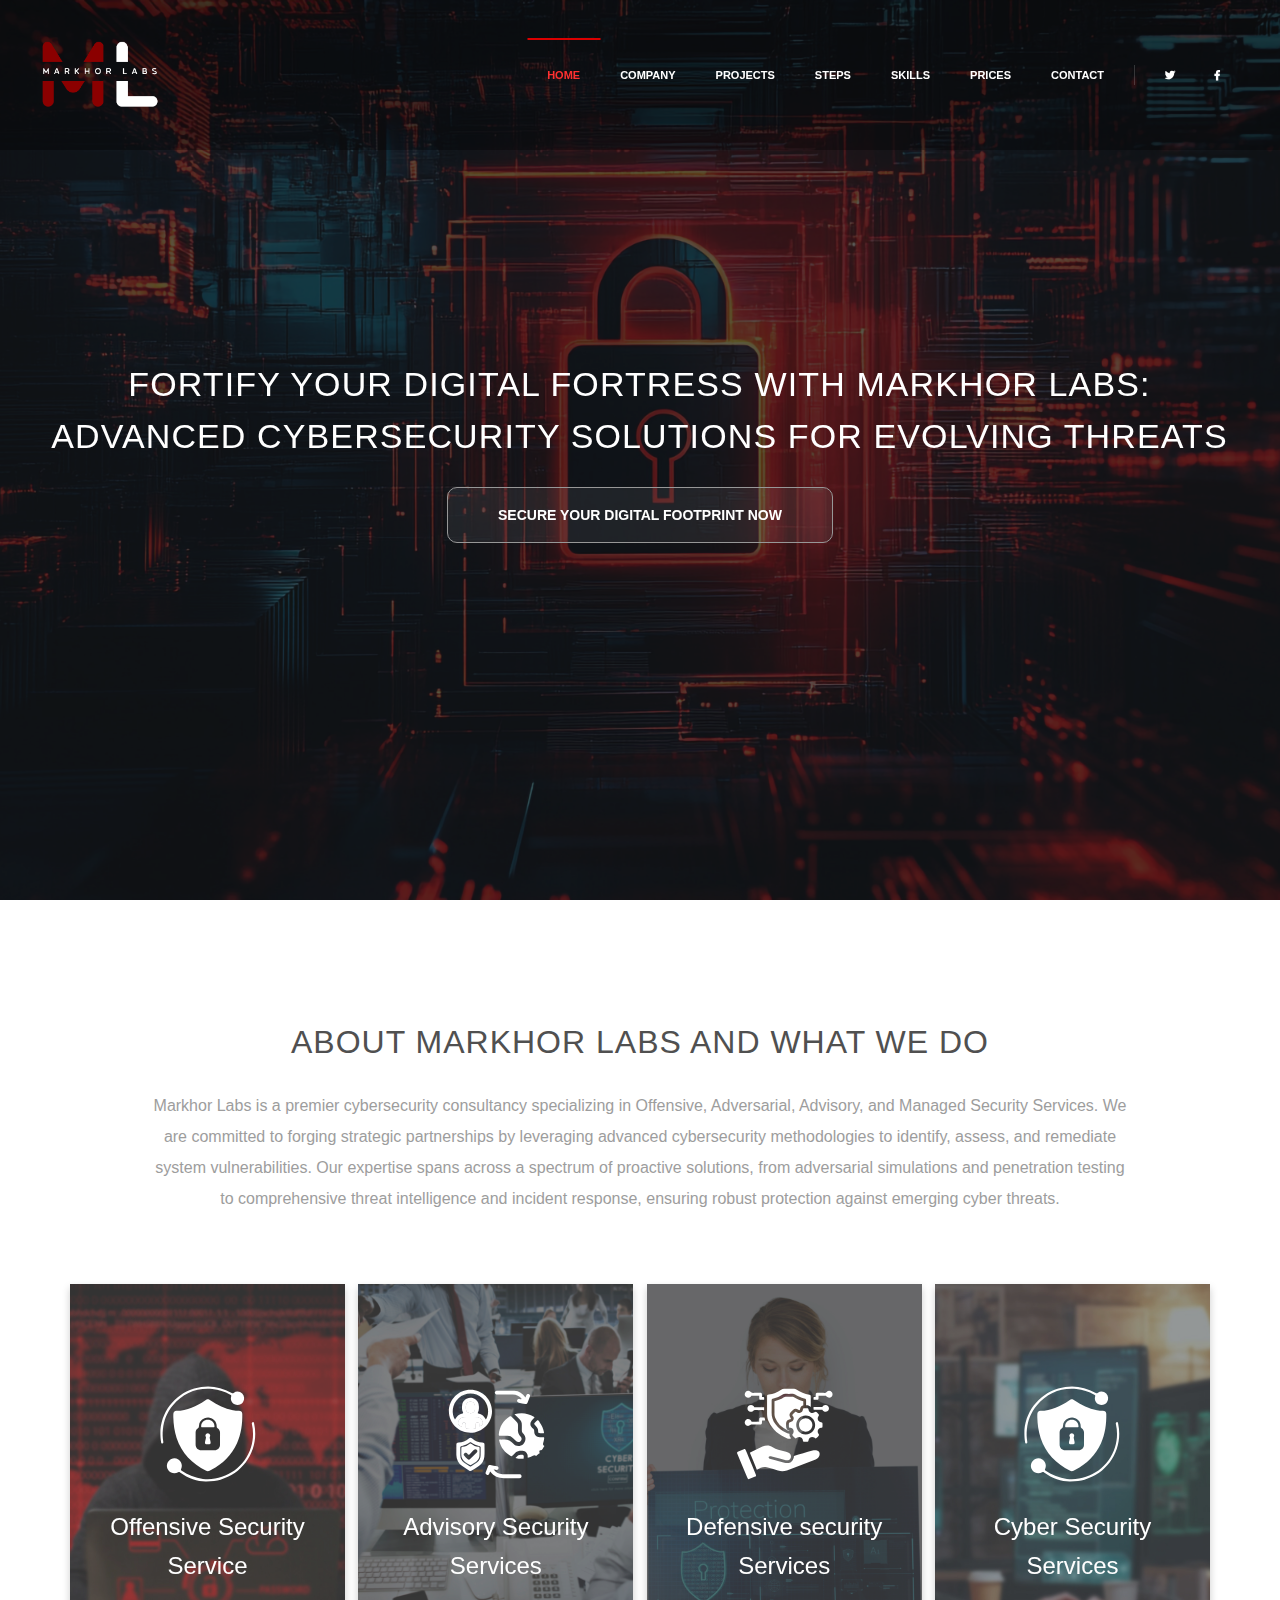
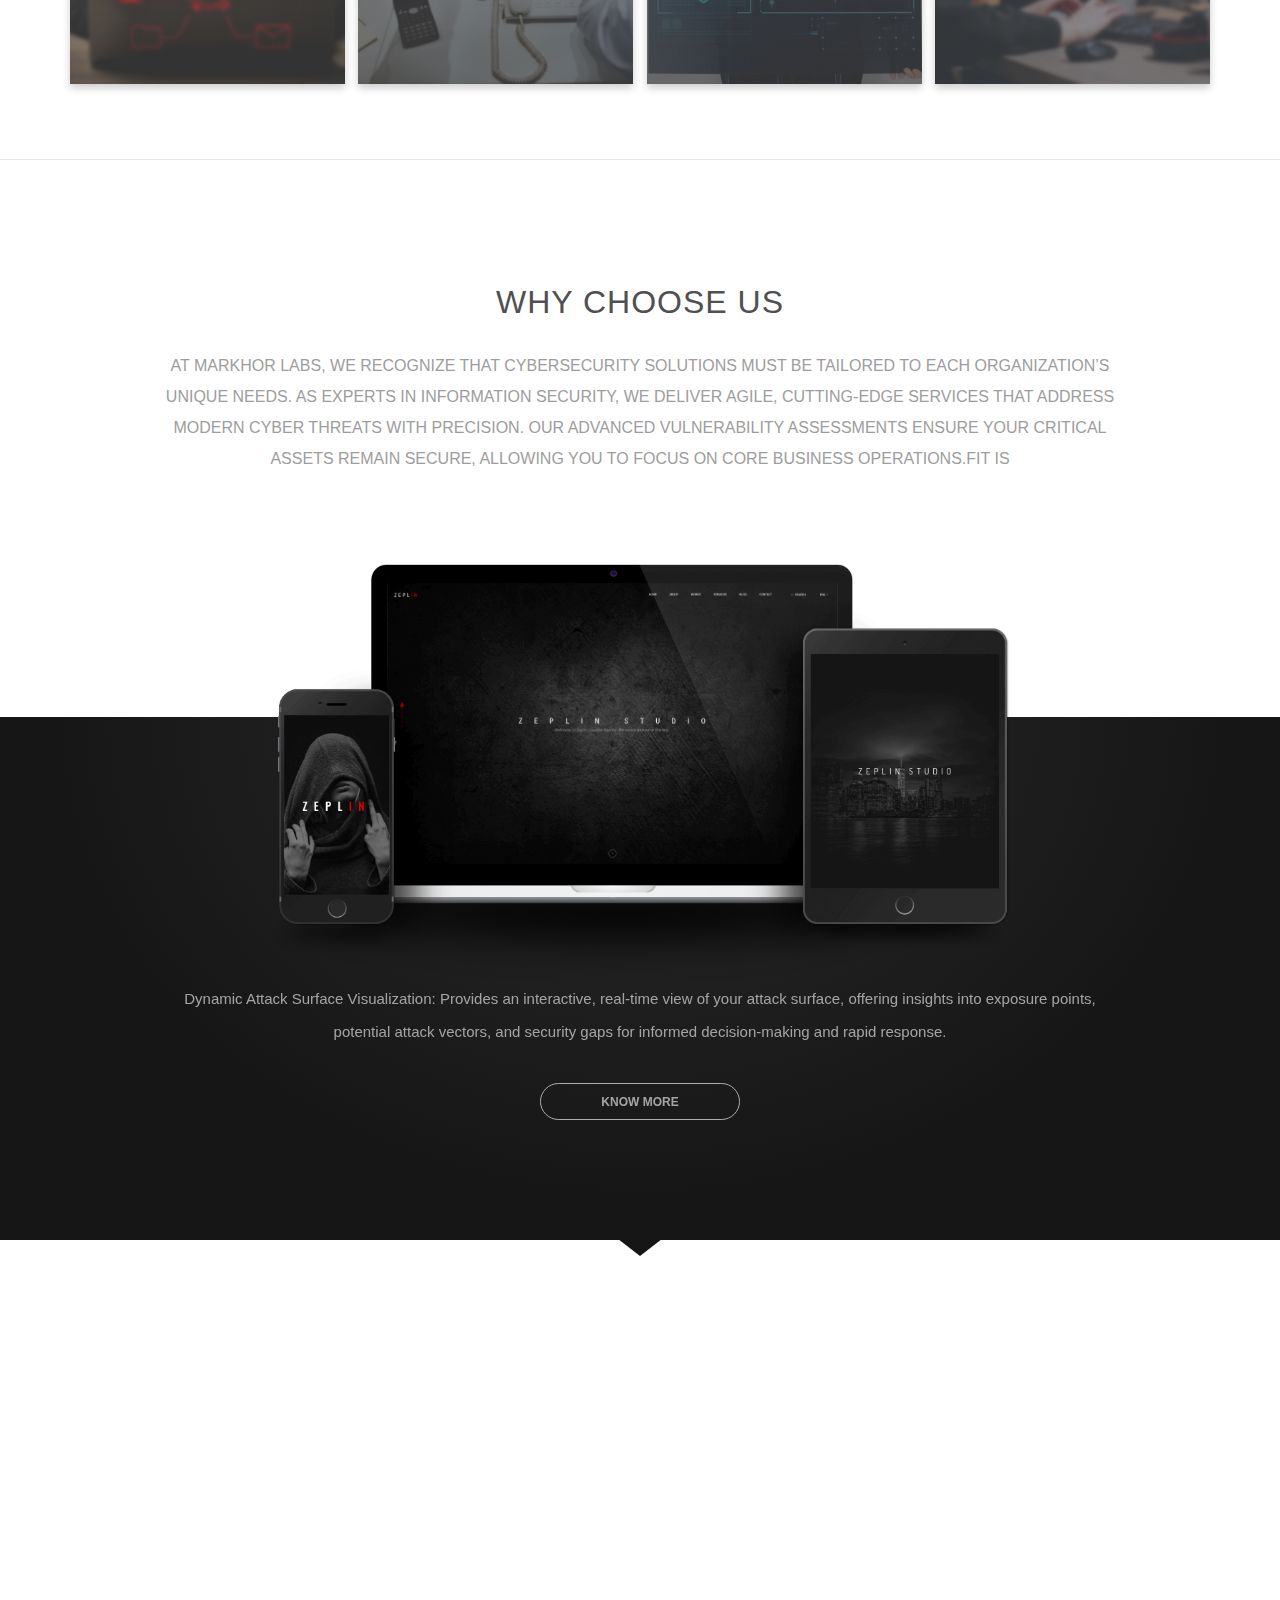
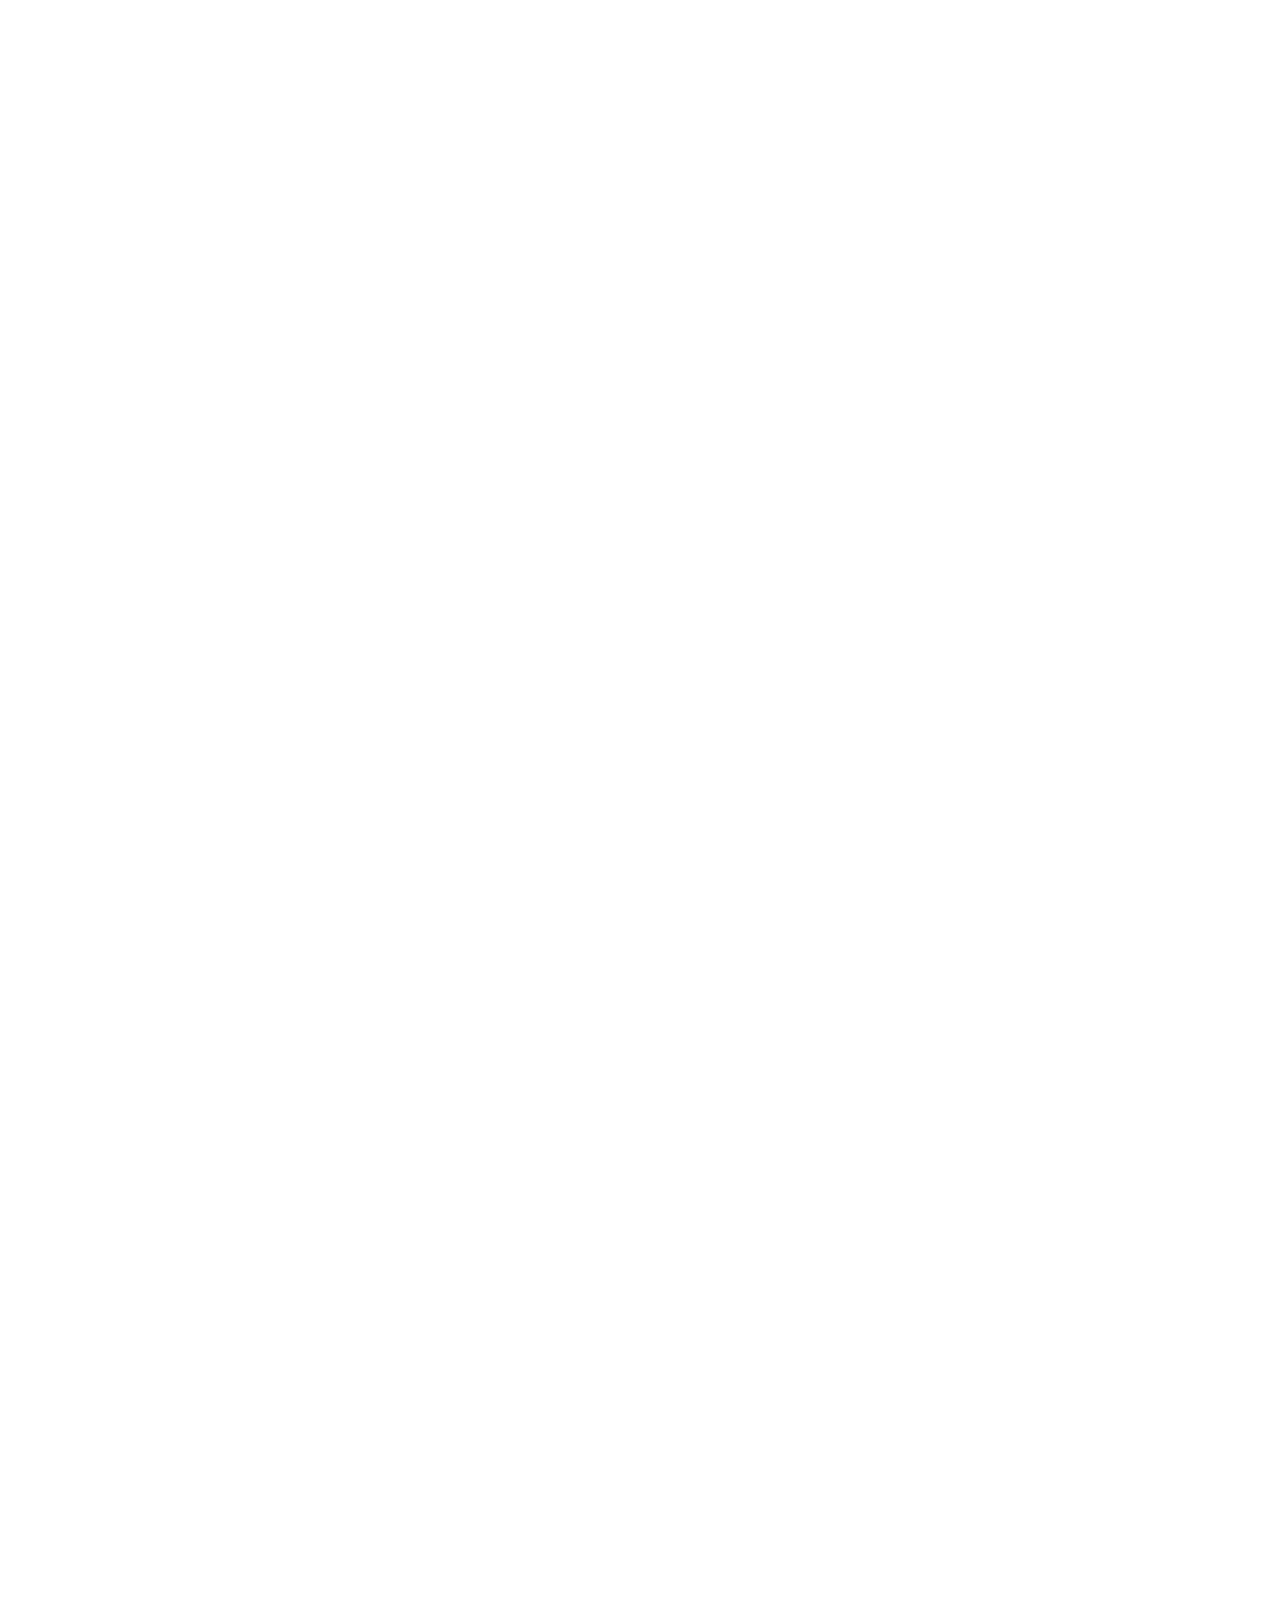
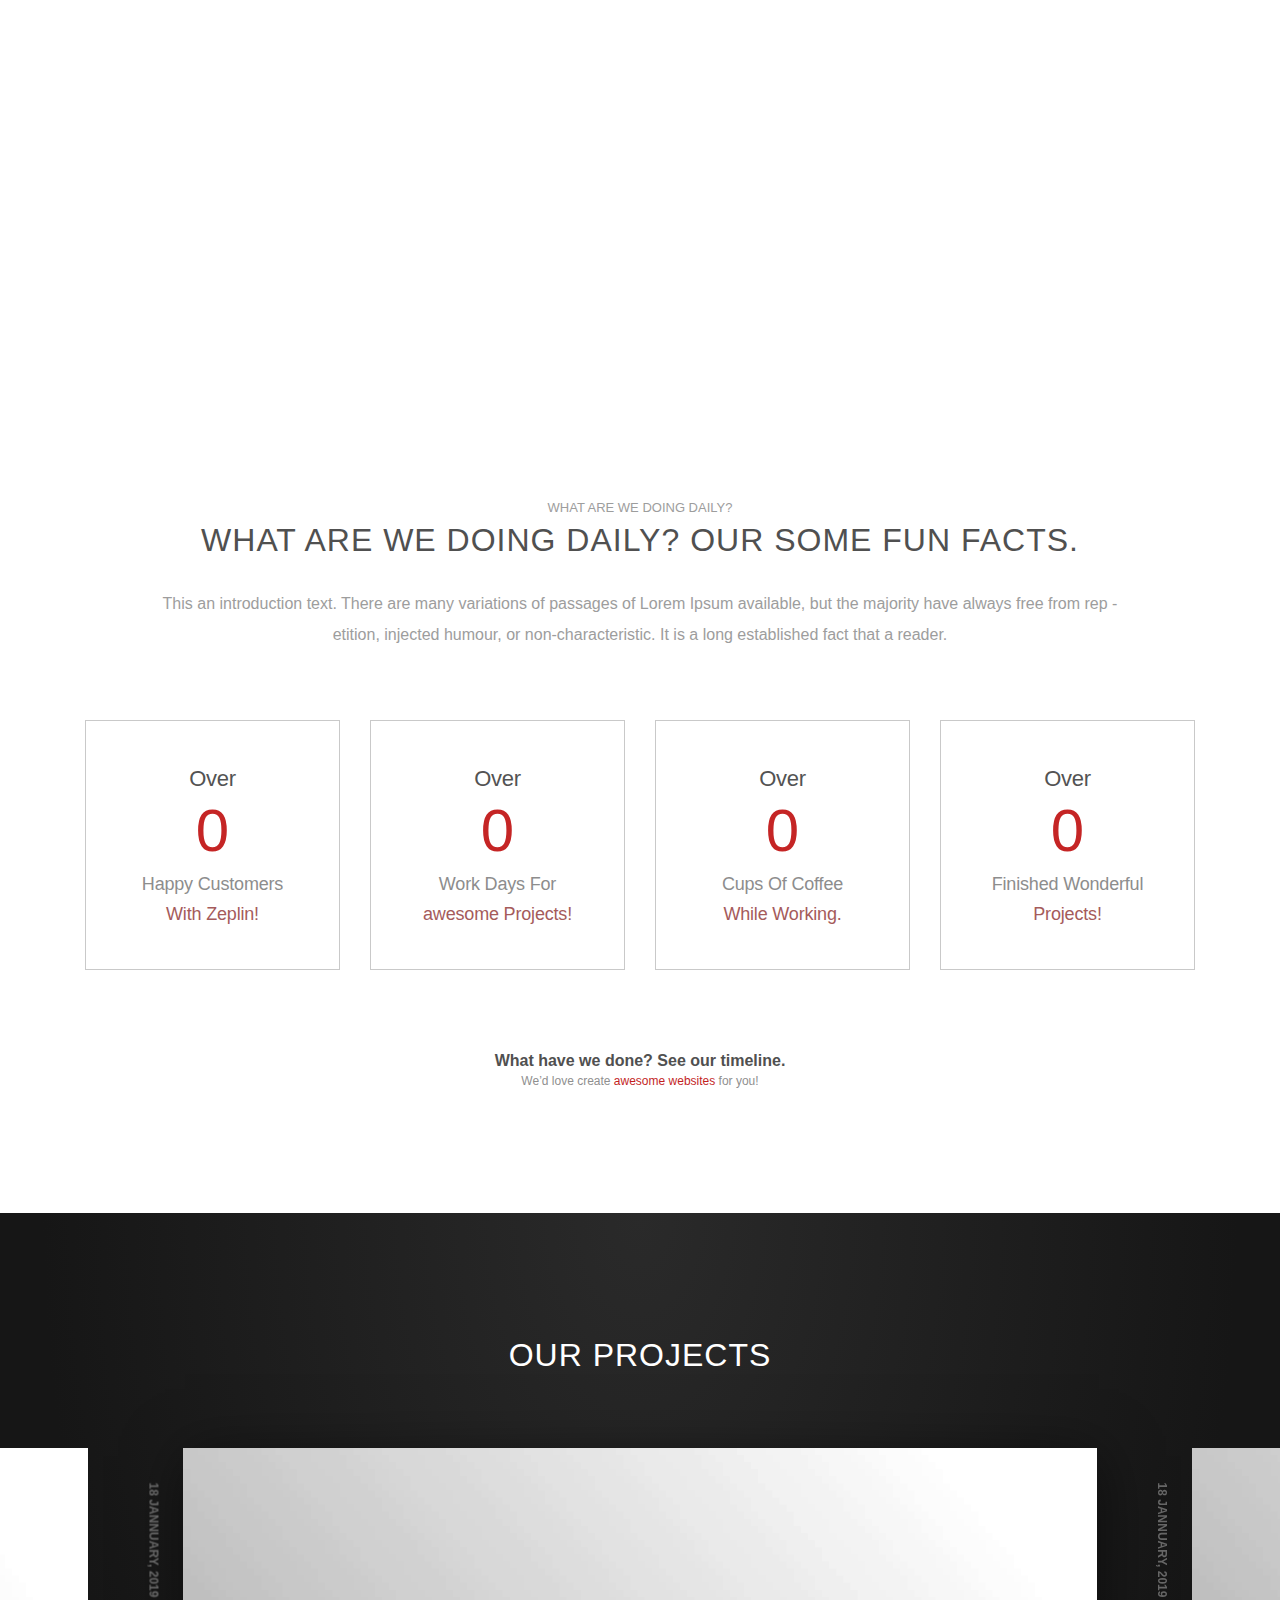
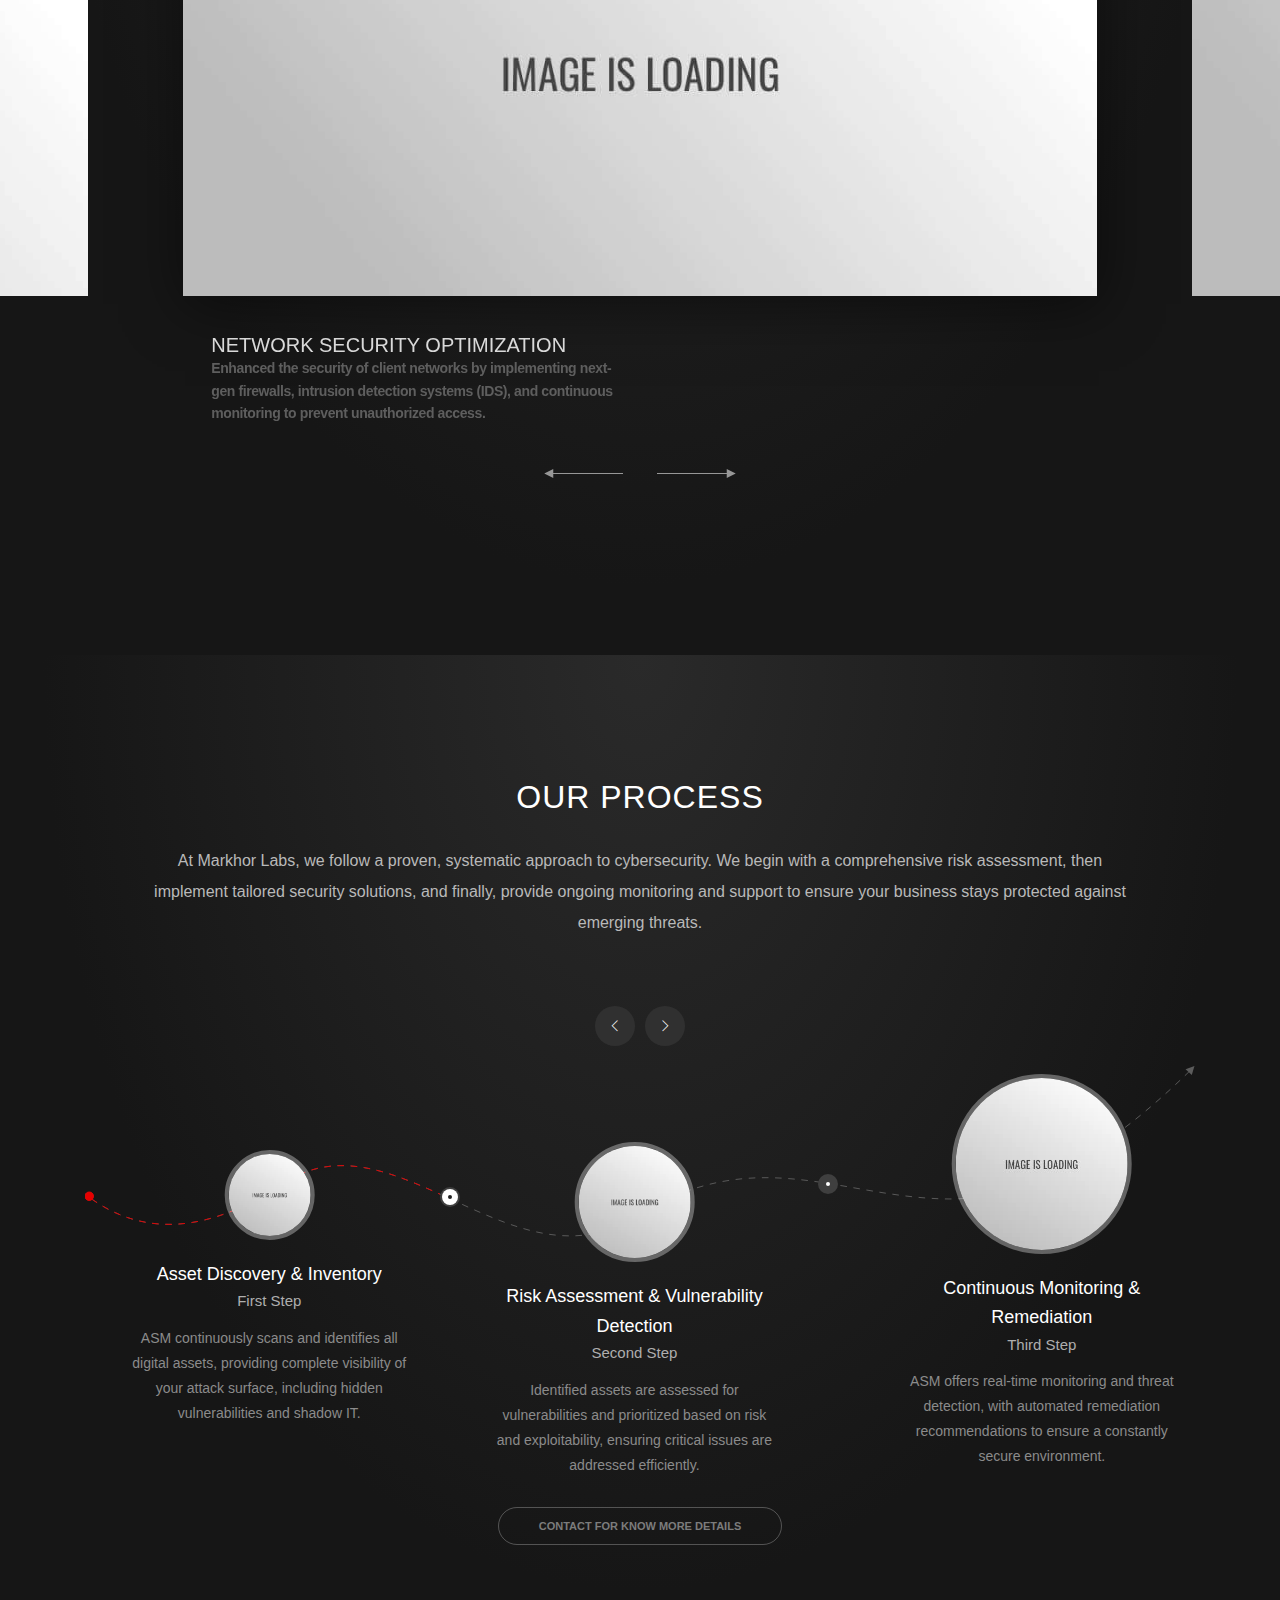
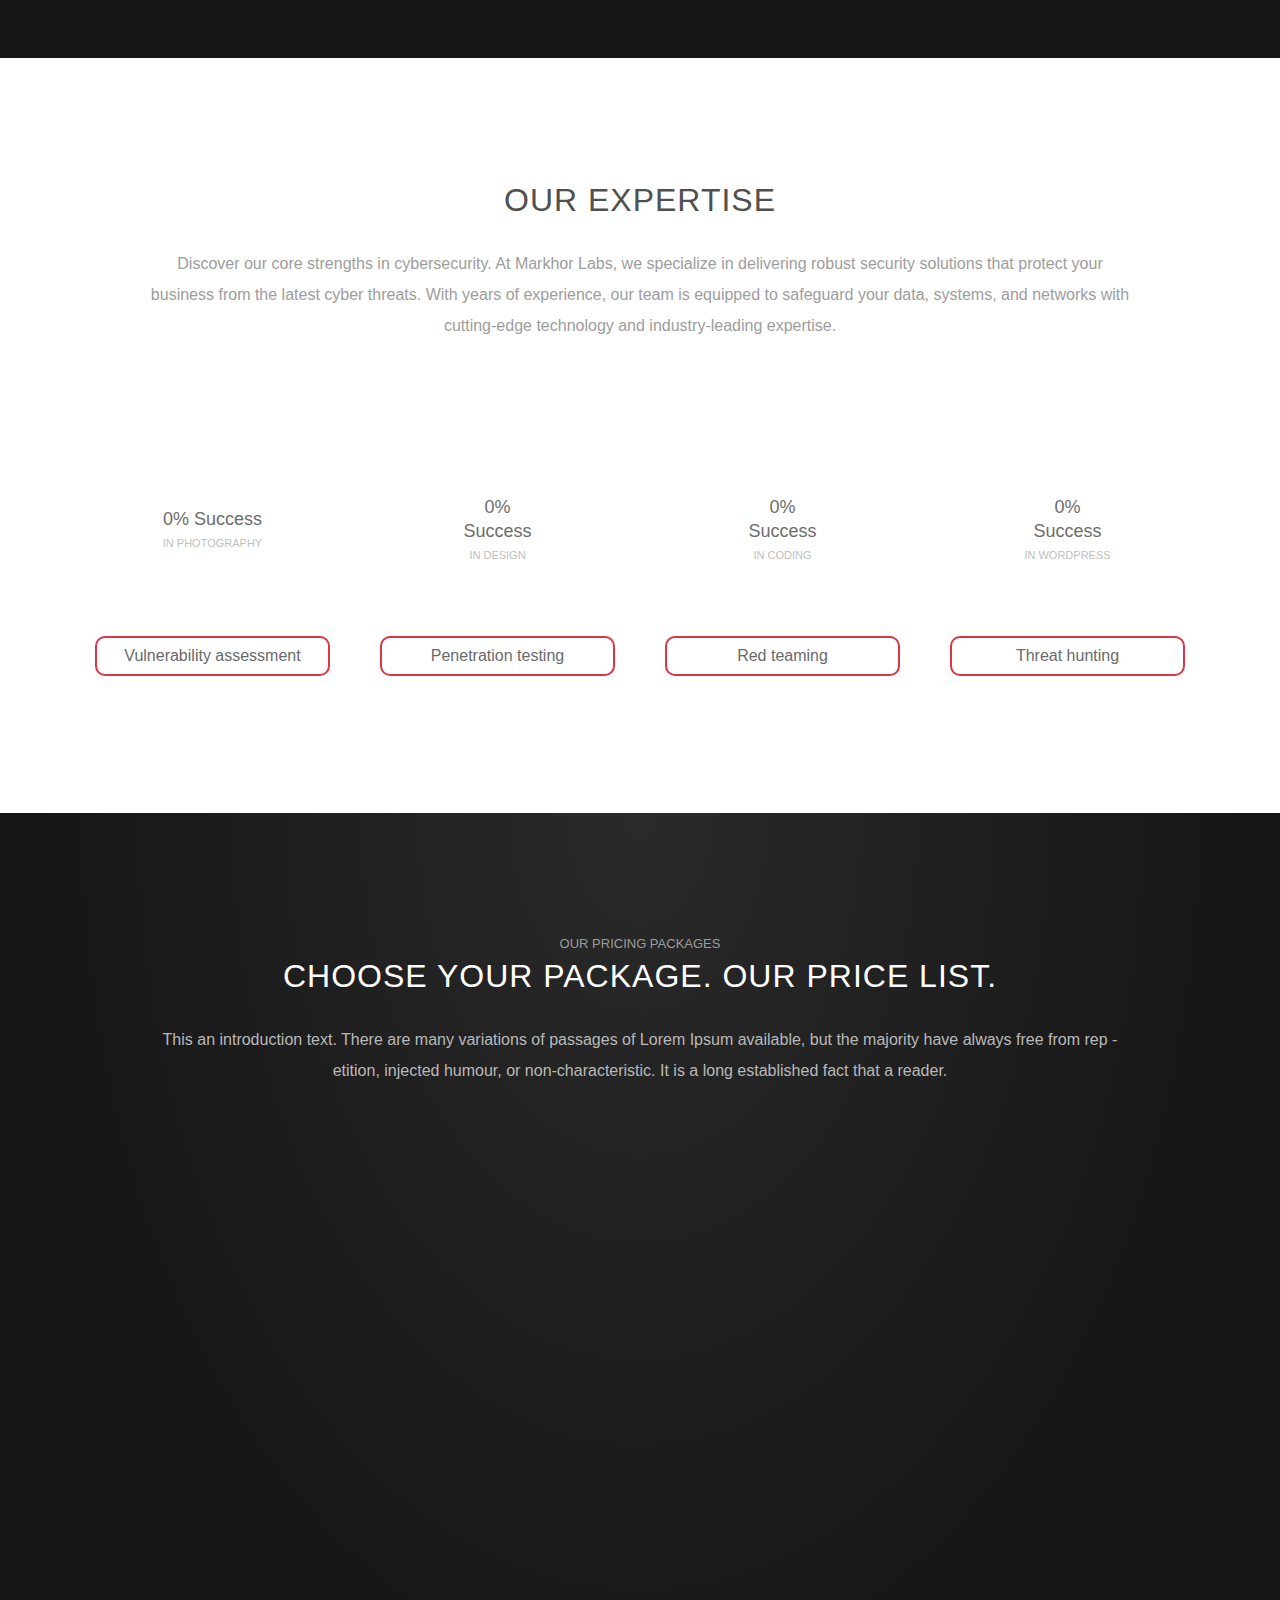
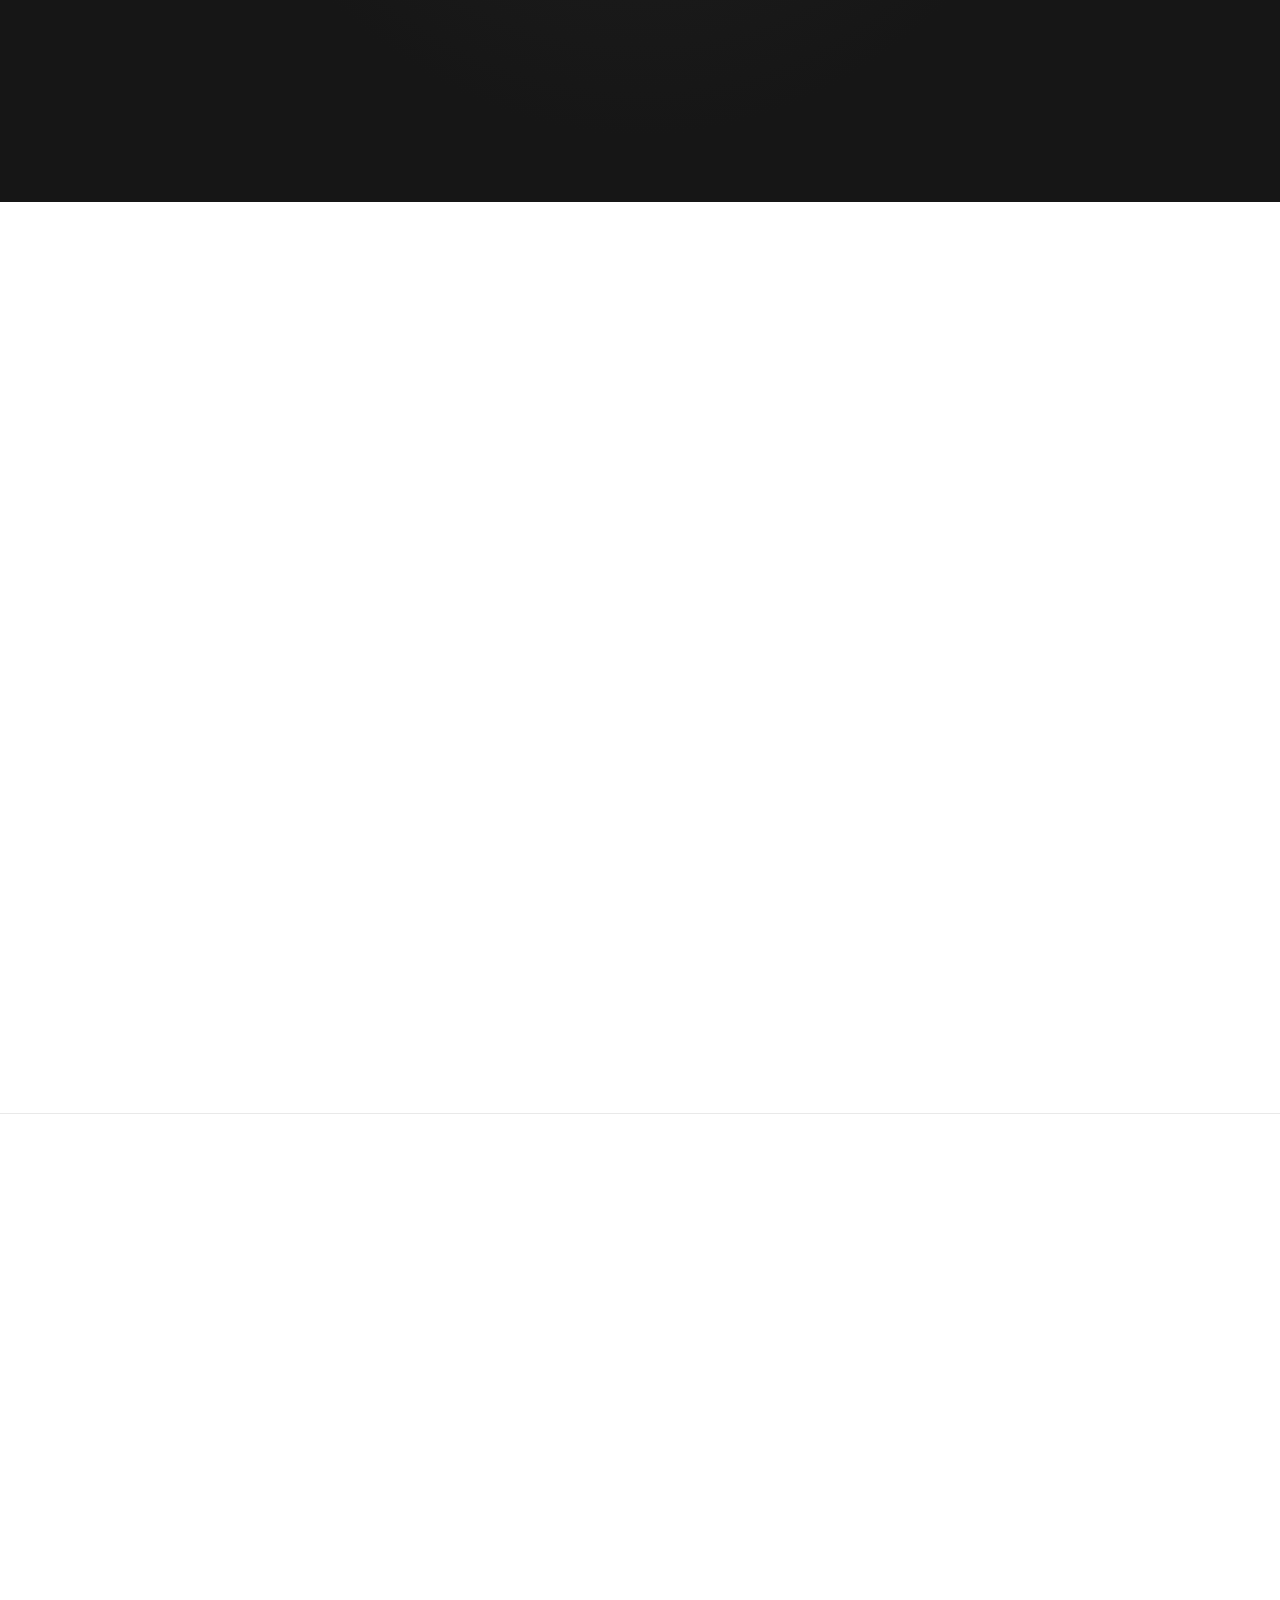
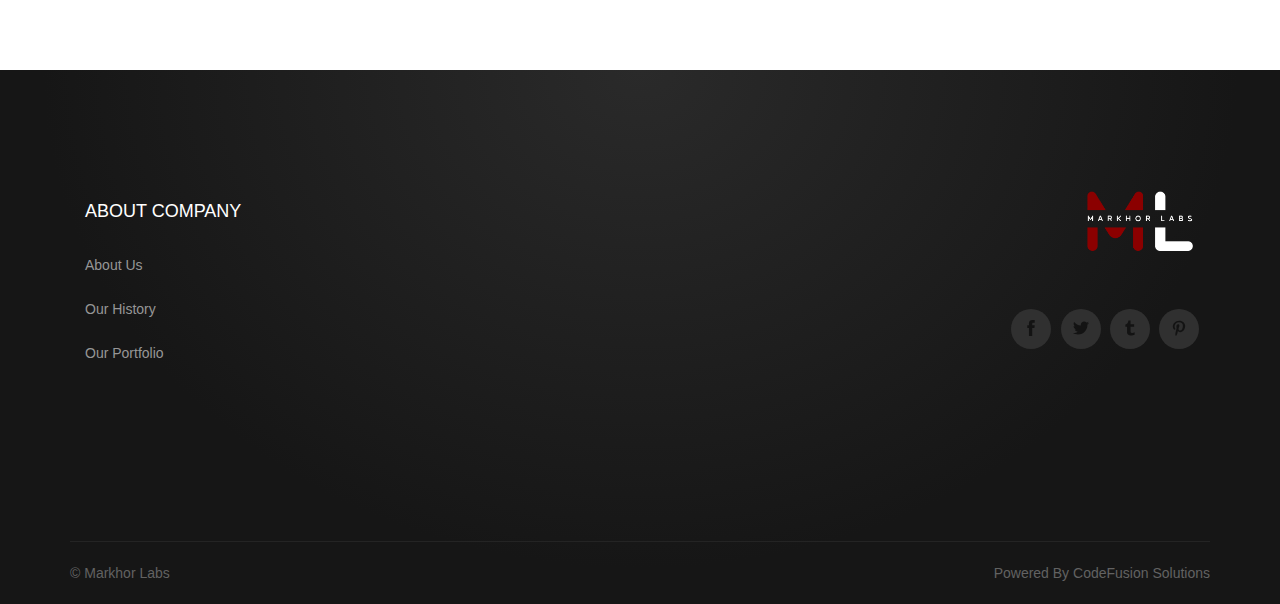
==== commit 154c0f3c: "border" ====
--- a/index.html
+++ b/index.html
@@ -1725,12 +1725,11 @@
         <h6 class="section-subtitle"> </h6>
         <!-- Section Title -->
         <h2 class="section-title font-secondary">
-          Network Security Optimization
+          OUR PROJECTS
         </h2>
         <!-- Section Description -->
-        <p class="section-desc">
-          At Markhor Labs, we follow a proven, systematic approach to cybersecurity. We begin with a comprehensive risk assessment, then implement tailored security solutions, and finally, provide ongoing monitoring and support to ensure your business stays protected against emerging threats.
-        </p>
+        <!-- <p class="section-desc">
+        </p> -->
 
         <!-- Wrapper for projects -->
         <div class="projects-wrapper text-center">
@@ -2010,7 +2009,7 @@
 
         <!-- Bottom note & Button -->
         <div class="bottom-note">
-          <a href="#works" class="bottom-note-button font-secondary">
+          <!-- <a href="#works" class="bottom-note-button font-secondary">
             <span
               data-letters="The beautiful and powerful website theme for your all wishes"
             >
@@ -2023,7 +2022,7 @@
             >
               It is a long established fact that a reader will be.
             </span>
-          </a>
+          </a> -->
         </div>
         <!-- End Bottom note & Button -->
       </div>
@@ -2295,7 +2294,7 @@
                   </span>
                 </span>
                 <!-- Texts -->
-                <h4 class="box-title">Vulnerability assessment </h4>
+                <h4 class="box-title border">Vulnerability assessment </h4>
                 <!-- Texts -->
                 <!-- <p class="box-desc">
                   There are many variations of passages of Lorem.
@@ -2322,7 +2321,7 @@
                   </span>
                 </span>
                 <!-- Texts -->
-                <h4 class="box-title">Penetration testing</h4>
+                <h4 class="box-title border">Penetration testing</h4>
                 <!-- Texts -->
                 <!-- <p class="box-desc">
                   There are many variations of passages of Lorem.
@@ -2349,7 +2348,7 @@
                   </span>
                 </span>
                 <!-- Texts -->
-                <h4 class="box-title">Red teaming</h4>
+                <h4 class="box-title border">Red teaming</h4>
                 <!-- Texts -->
                 <!-- <p class="box-desc">
                   There are many variations of passages of Lorem.
@@ -2376,7 +2375,7 @@
                   </span>
                 </span>
                 <!-- Texts -->
-                <h4 class="box-title">Threat hunting</h4>
+                <h4 class="box-title border">Threat hunting</h4>
                 <!-- Texts -->
                 <!-- <p class="box-desc">
                   There are many variations of passages of Lorem.
--- a/css/style.css
+++ b/css/style.css
@@ -6057,3 +6057,9 @@
   transition: 0.5s ease;
   background-color: #000;
 }
+
+.border {
+  border: 2px solid #dc3545 !important;
+  border-radius: 10px;
+  padding: 5px 0;
+}
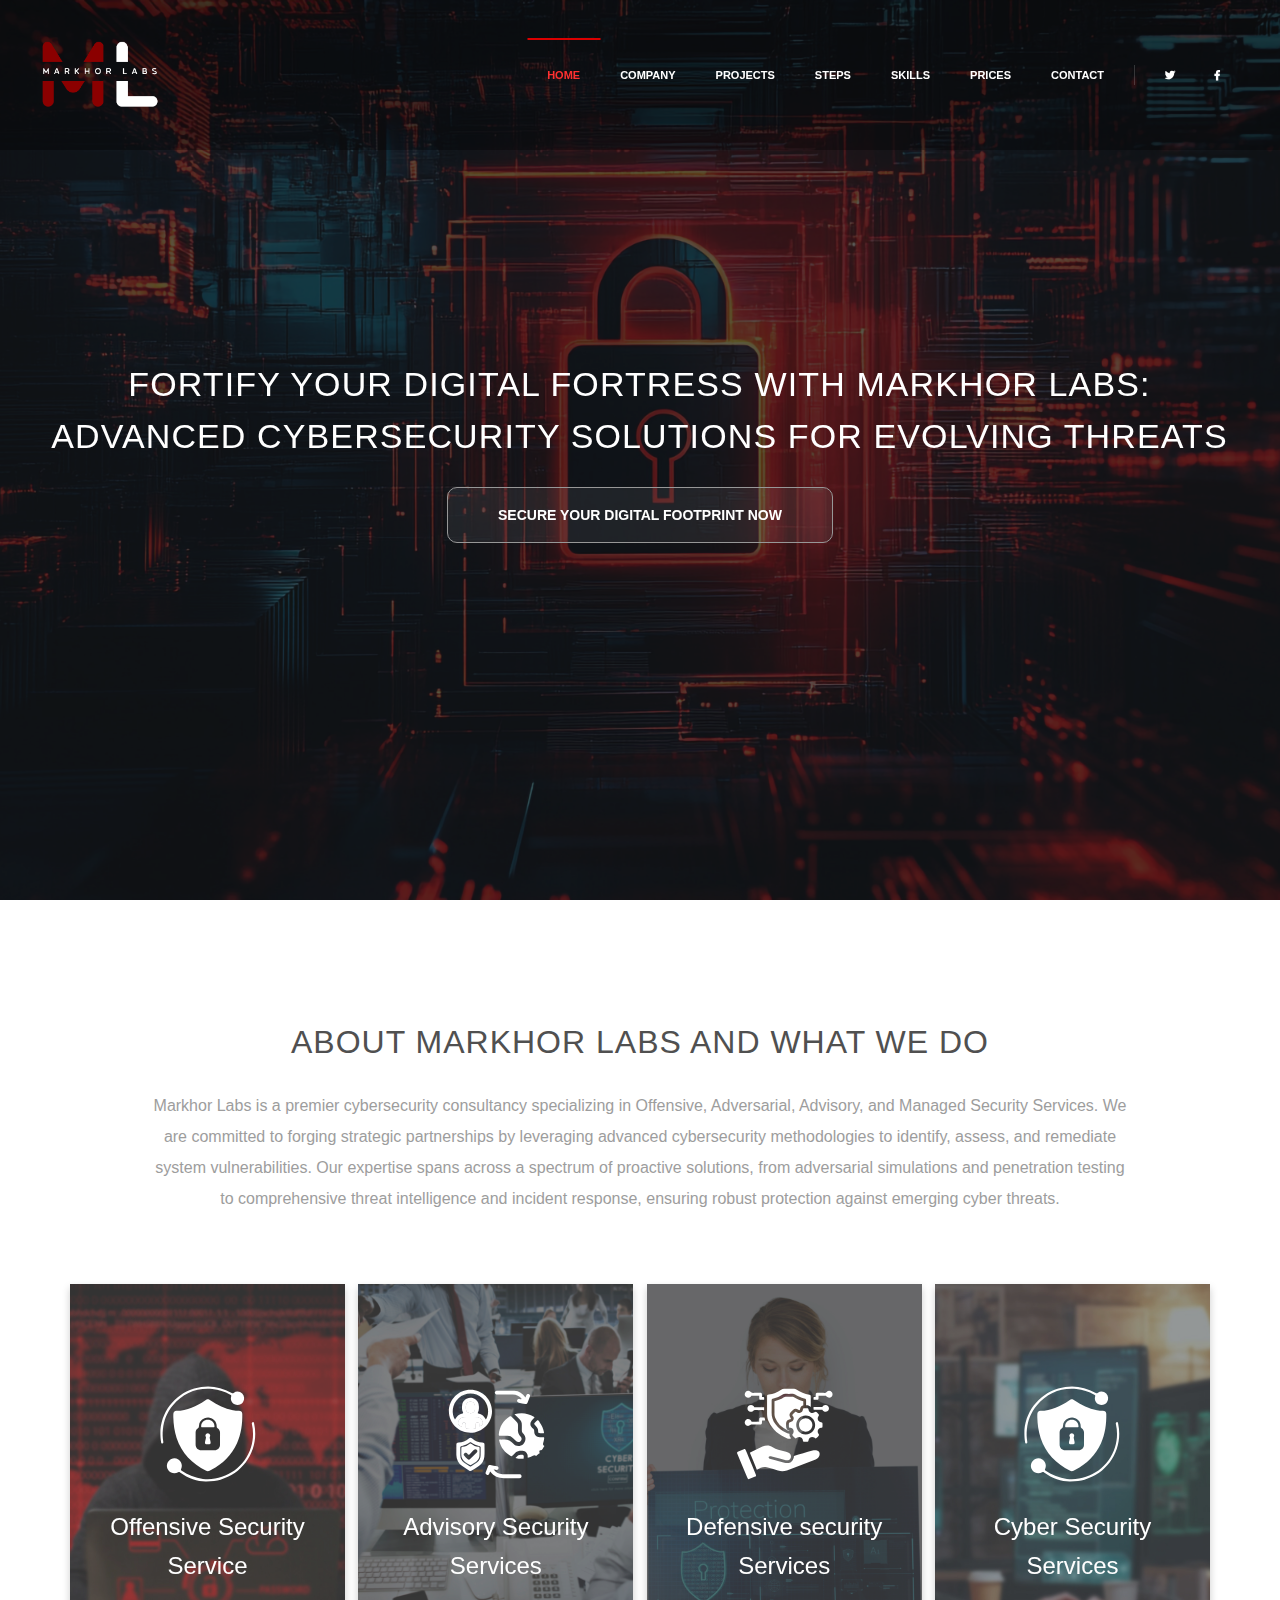
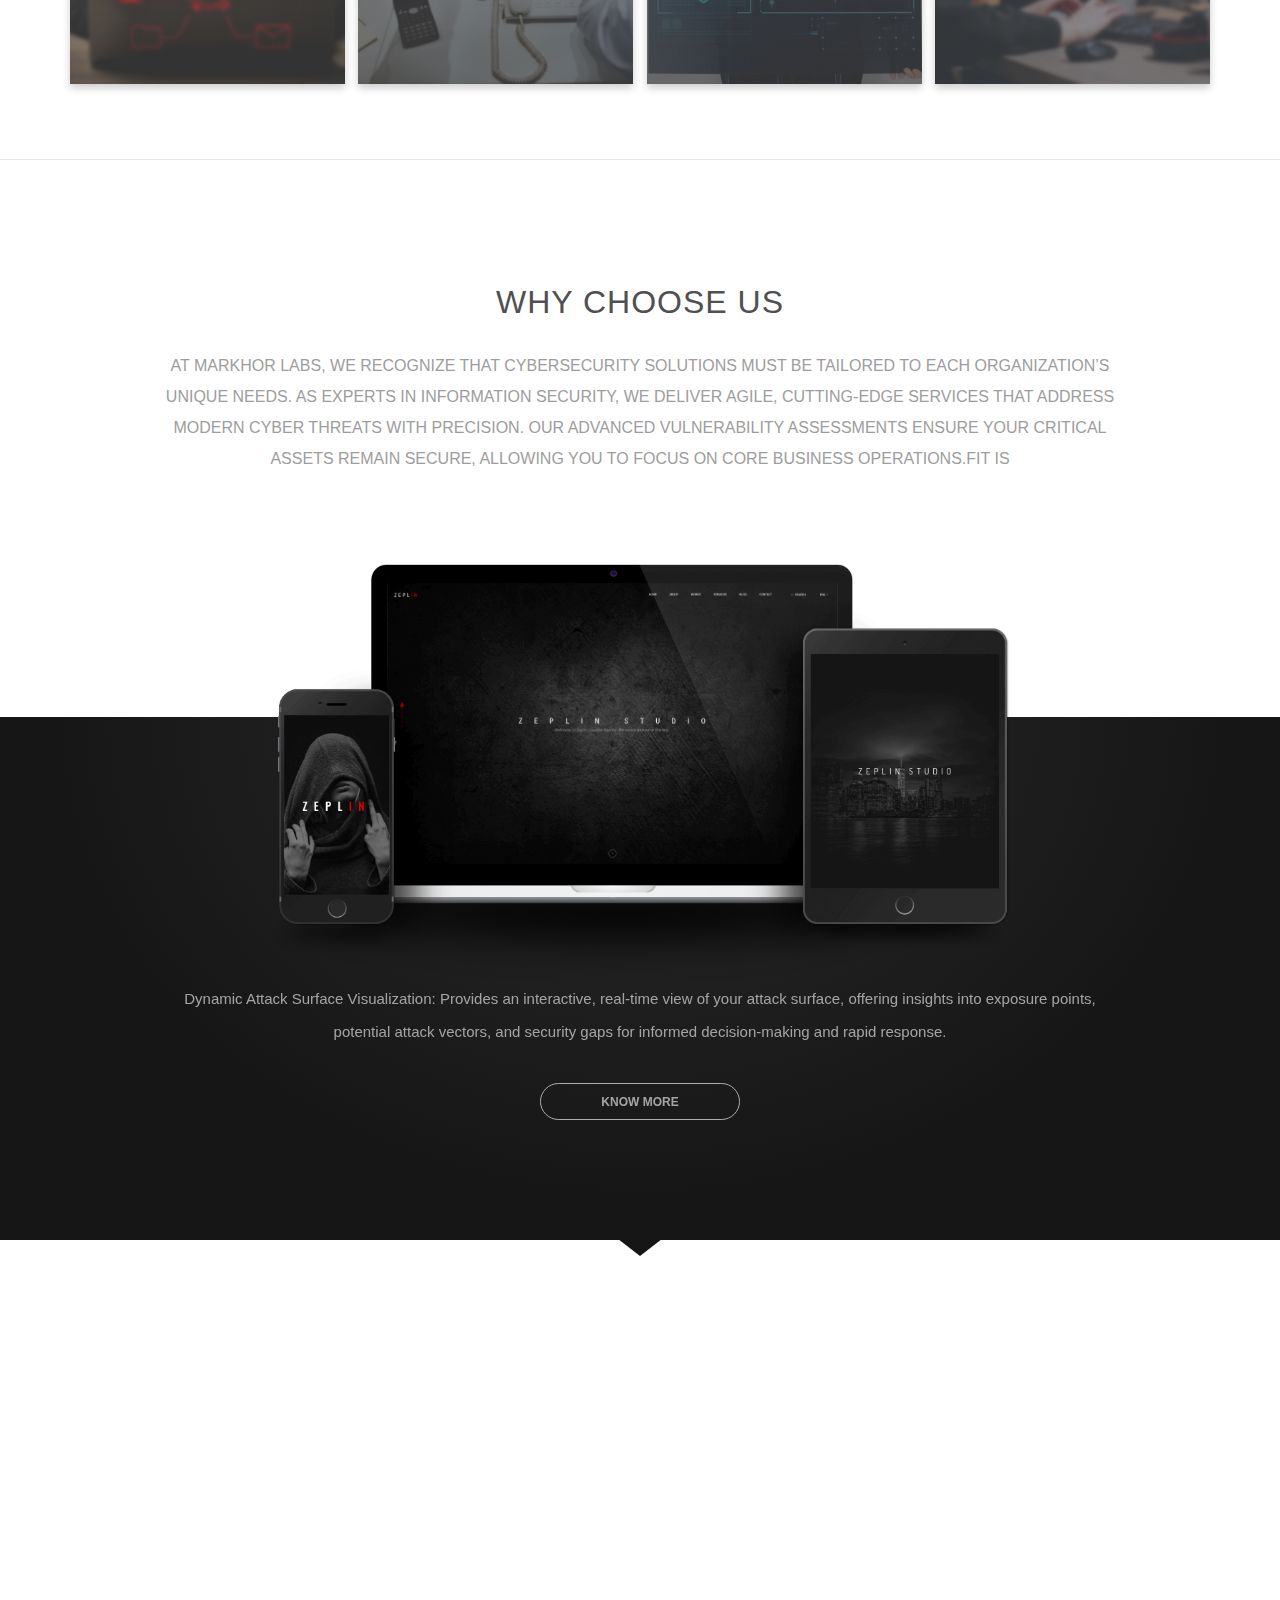
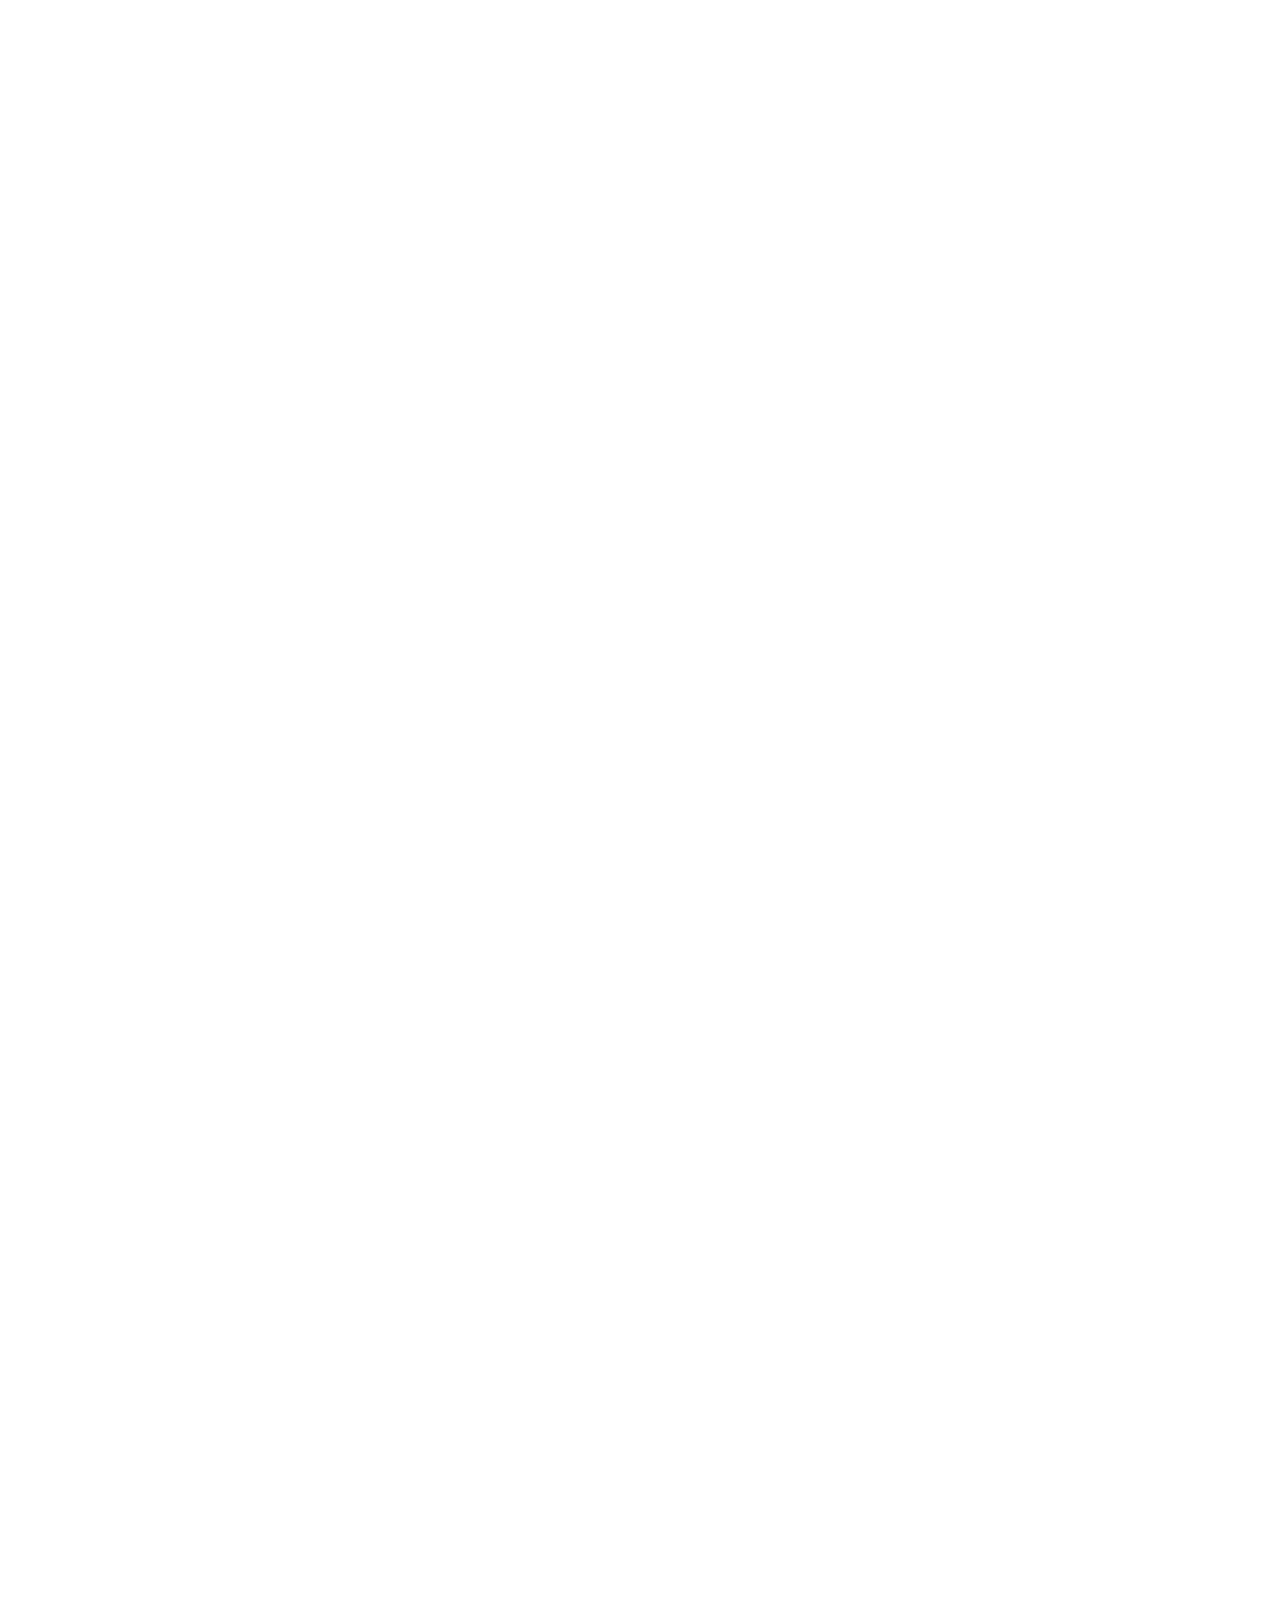
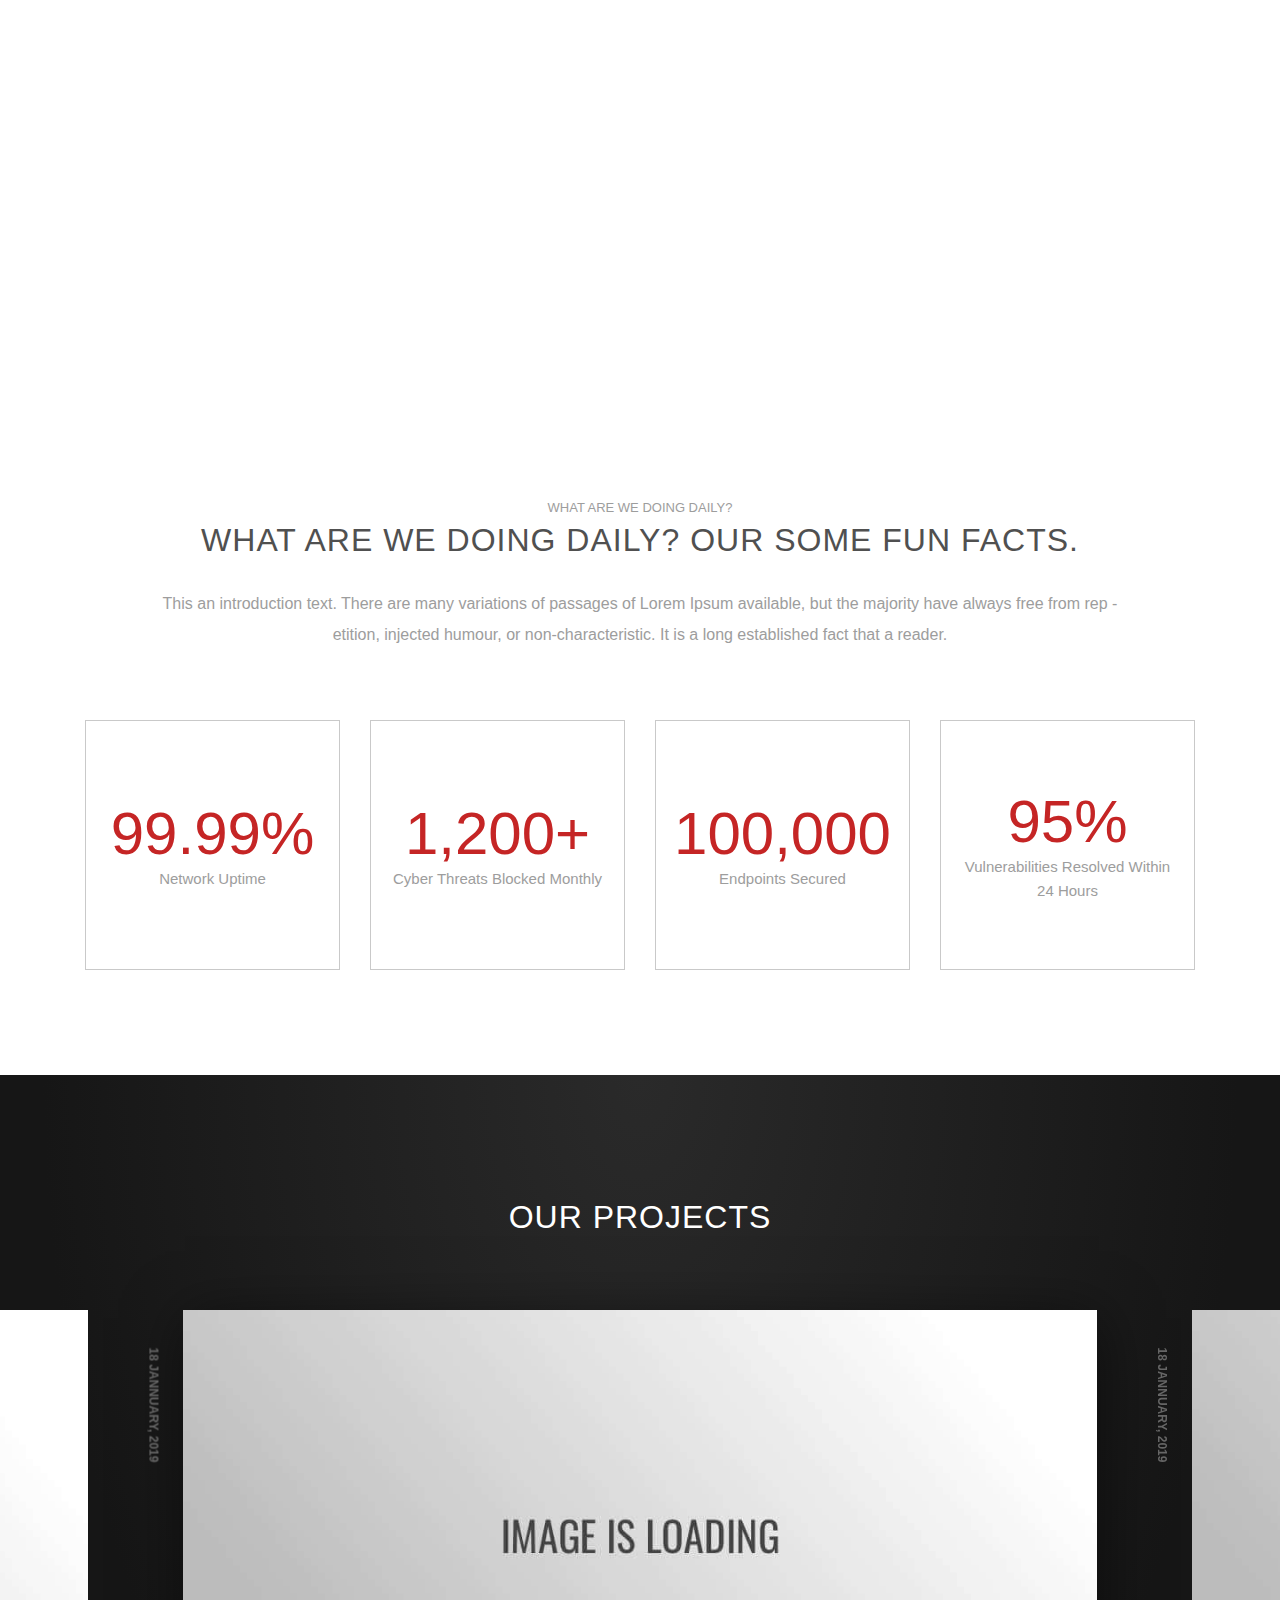
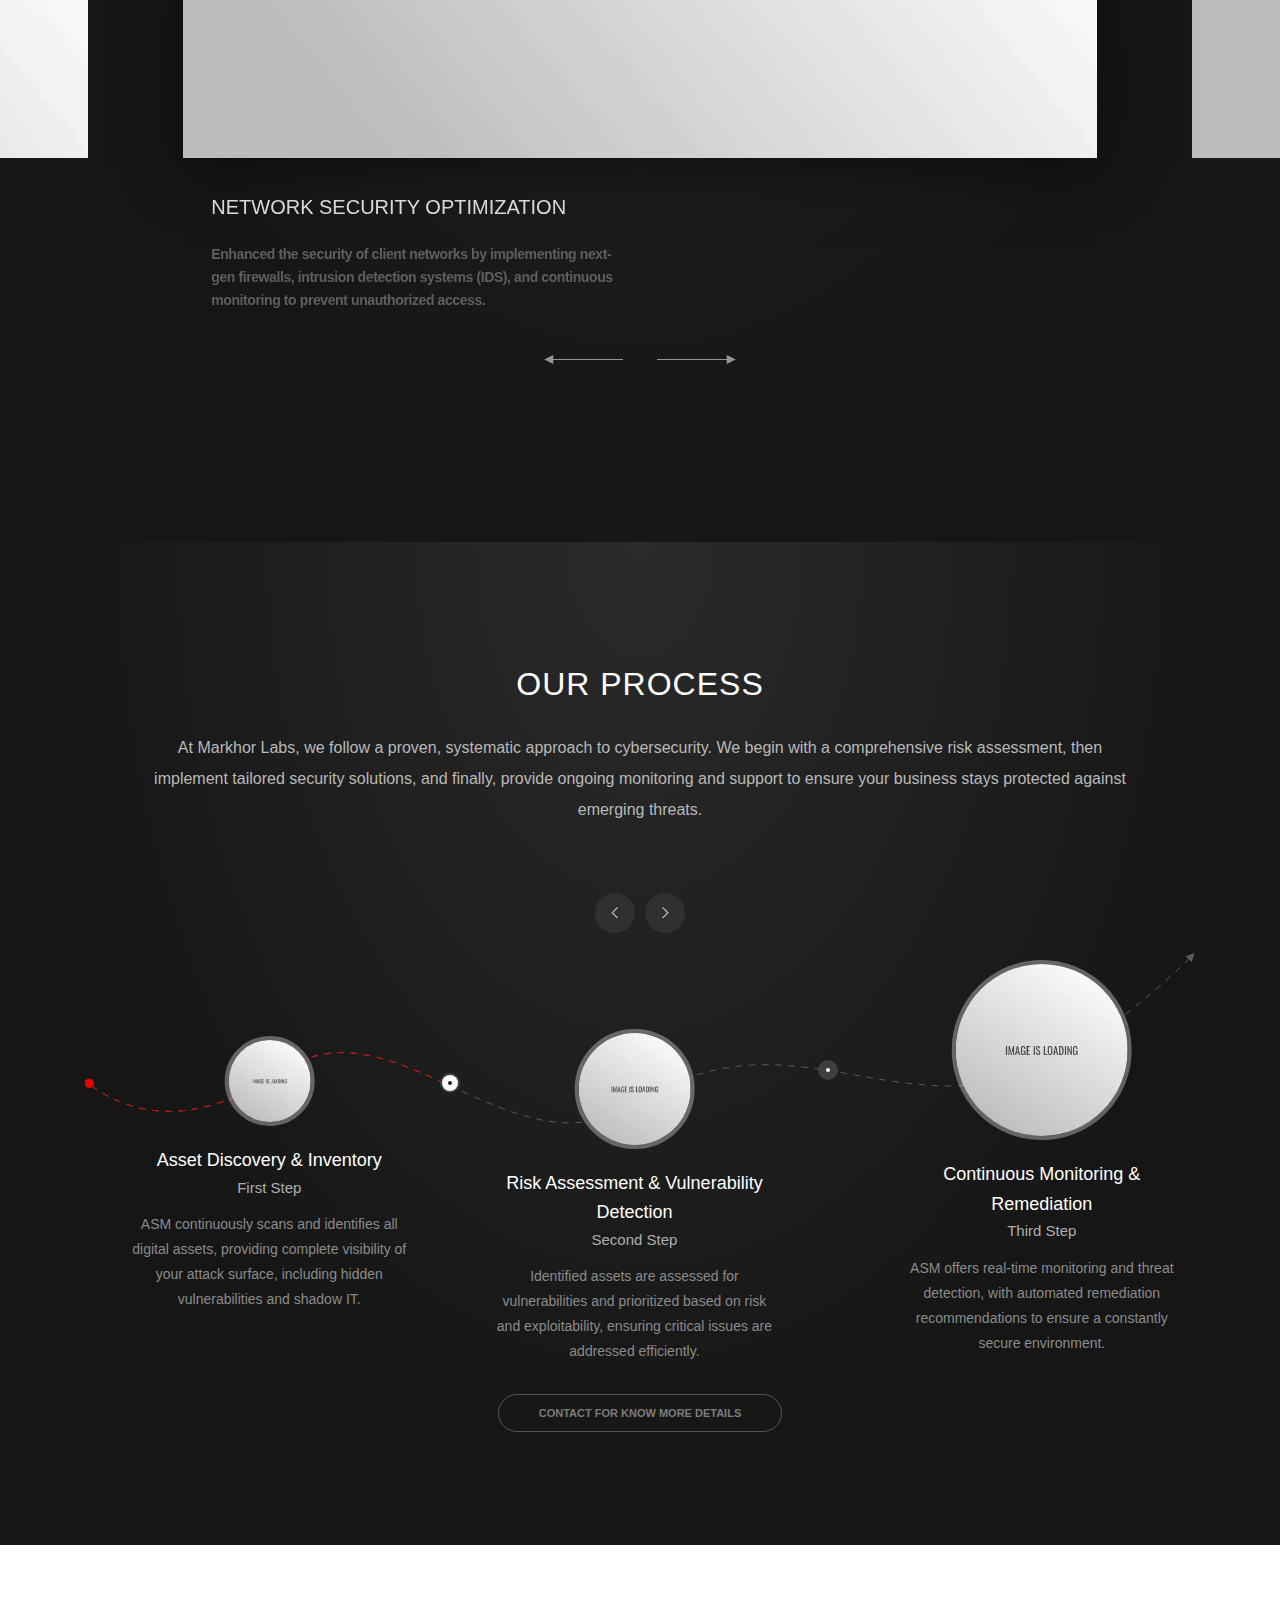
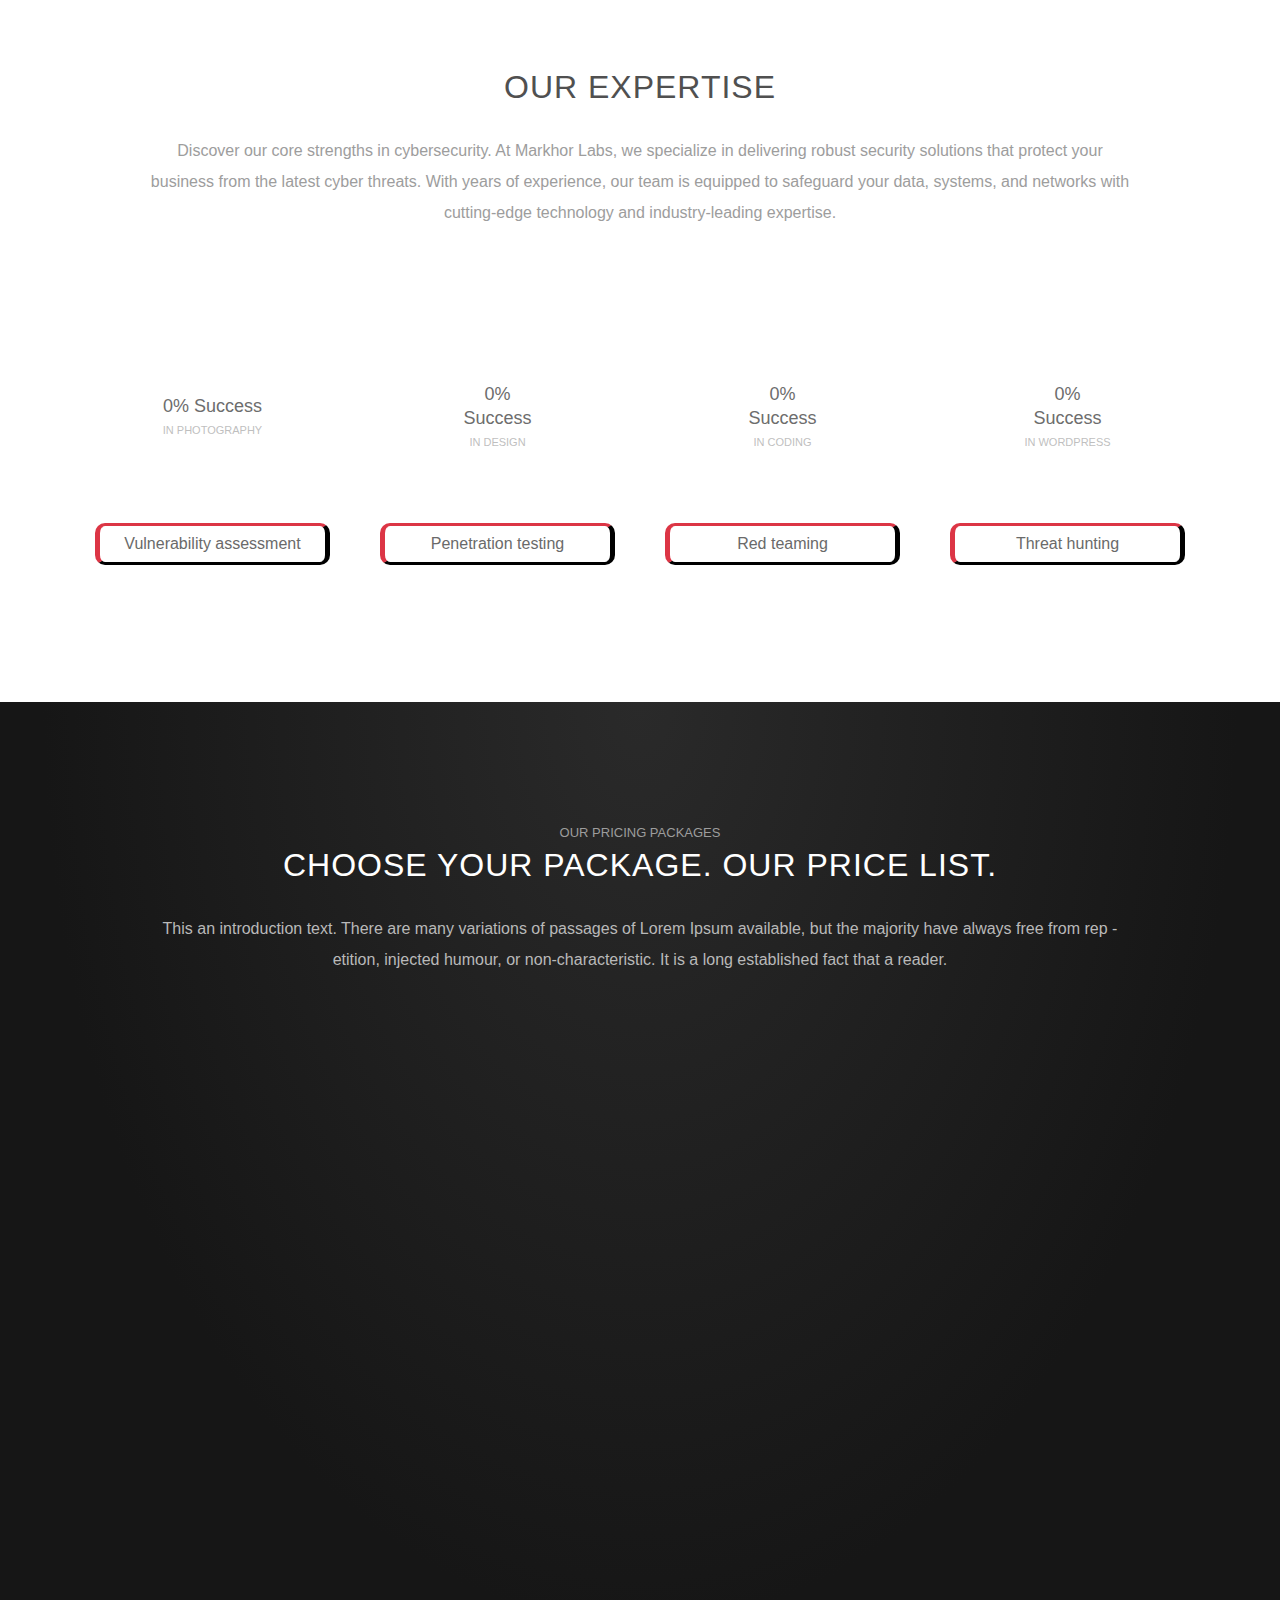
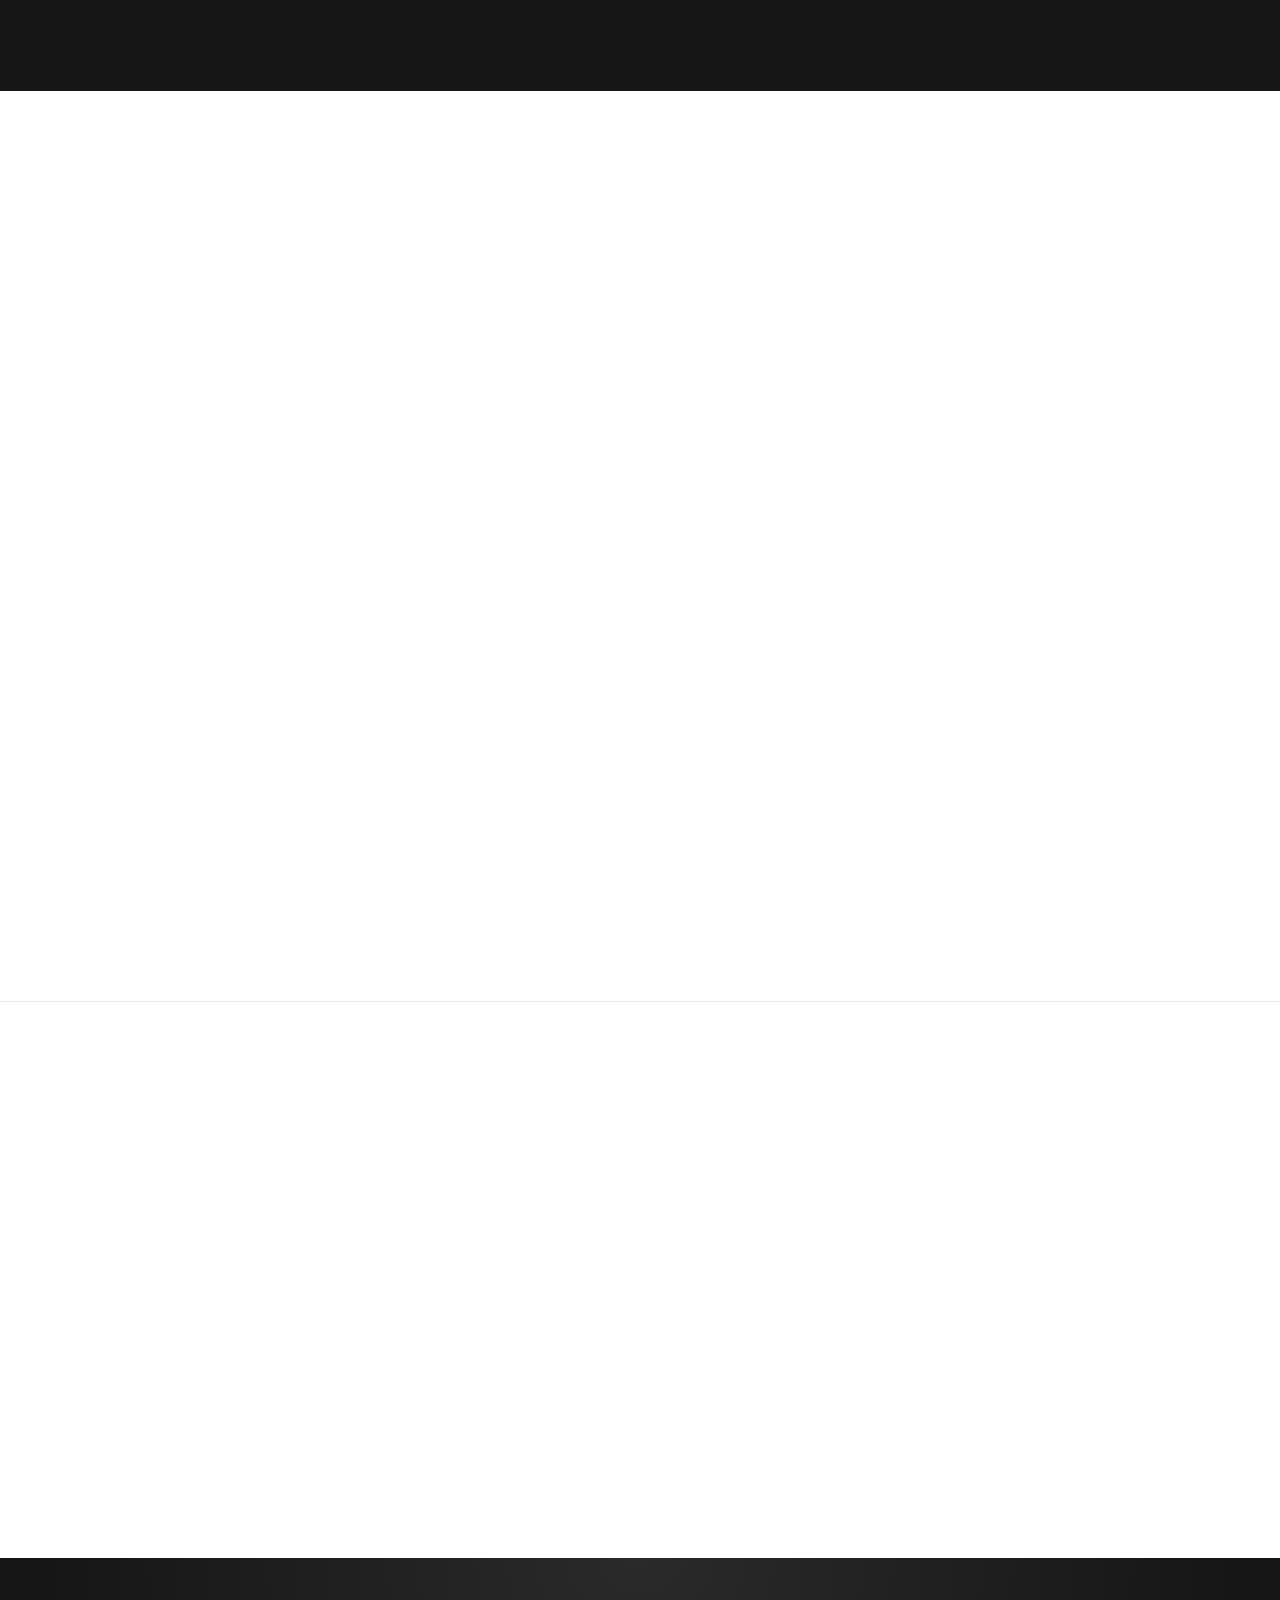
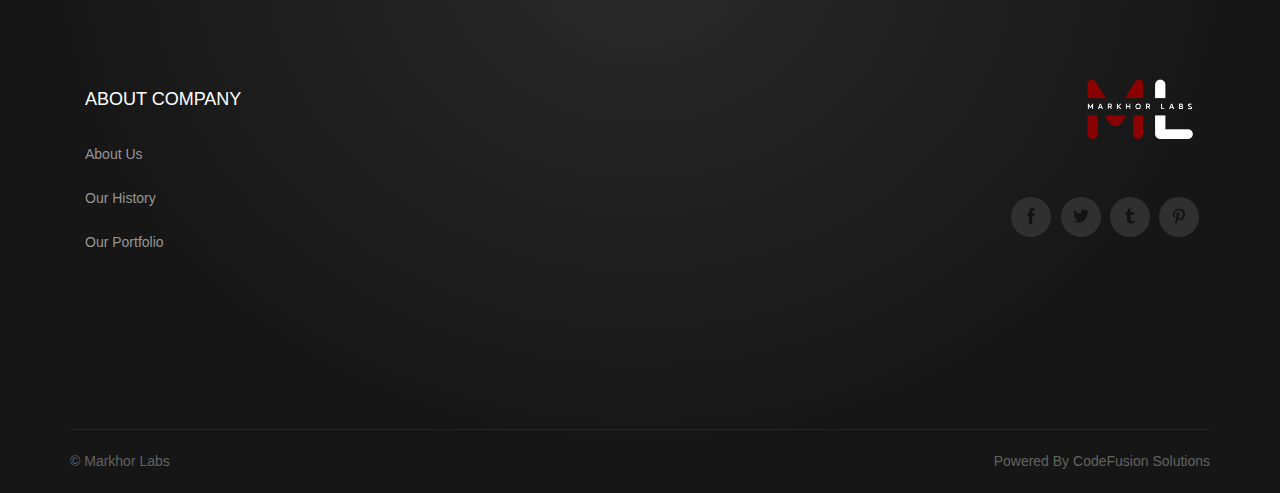
==== commit 5a3e339d: "add code" ====
--- a/index.html
+++ b/index.html
@@ -1622,19 +1622,18 @@
           <!-- Row for cols -->
           <div class="row">
             <!-- Col for factor -->
-            <div class="col-lg-3 col-md-6 col-12">
+            <div class="col-lg-3 col-md-6 col-12" >
               <!-- Factor Box -->
               <div class="fact-box">
                 <!-- Factor subtitle -->
-                <h4 class="fact-subtitle">Over</h4>
+                <!-- <h4 class="fact-subtitle">Over</h4> -->
                 <!-- Fact -->
-                <div class="fact" data-source="7650">
-                  <span class="factor font-secondary">0</span>
+                <div class="">
+                  <span class="factor font-secondary">99.99%</span>
                 </div>
                 <!-- Fact Desc -->
-                <p class="fact-desc">
-                  Happy Customers <br class="visible-lg" />
-                  <span class="colored1">With Zeplin!</span>
+                <p class="p">
+                  Network Uptime
                 </p>
               </div>
               <!-- End Factor Box -->
@@ -1642,19 +1641,18 @@
             <!-- End Col for factor -->
 
             <!-- Col for factor -->
-            <div class="col-lg-3 col-md-6 col-12">
+            <div class="col-lg-3 col-md-6 col-12" >
               <!-- Factor Box -->
               <div class="fact-box">
                 <!-- Factor subtitle -->
-                <h4 class="fact-subtitle">Over</h4>
+                <!-- <h4 class="fact-subtitle">Over</h4> -->
                 <!-- Fact -->
-                <div class="fact" data-source="1860">
-                  <span class="factor font-secondary">0</span>
+                <div >
+                  <span class="factor font-secondary">1,200+</span>
                 </div>
                 <!-- Fact Desc -->
-                <p class="fact-desc">
-                  Work Days For <br class="visible-lg" />
-                  <span class="colored1">awesome Projects!</span>
+                <p class="p">
+                  Cyber Threats Blocked Monthly 
                 </p>
               </div>
               <!-- End Factor Box -->
@@ -1662,19 +1660,18 @@
             <!-- End Col for factor -->
 
             <!-- Col for factor -->
-            <div class="col-lg-3 col-md-6 col-12">
+            <div class="col-lg-3 col-md-6 col-12" >
               <!-- Factor Box -->
               <div class="fact-box">
                 <!-- Factor subtitle -->
-                <h4 class="fact-subtitle">Over</h4>
+                <h4 class="fact-subtitle"></h4>
                 <!-- Fact -->
-                <div class="fact" data-source="12650">
-                  <span class="factor font-secondary">0</span>
+                <div >
+                  <span class="factor font-secondary">100,000 </span>
                 </div>
                 <!-- Fact Desc -->
-                <p class="fact-desc">
-                  Cups Of Coffee <br class="visible-lg" />
-                  <span class="colored1">While Working.</span>
+                <p class="p">
+                  Endpoints Secured
                 </p>
               </div>
               <!-- End Factor Box -->
@@ -1682,18 +1679,18 @@
             <!-- End Col for factor -->
 
             <!-- Col for factor -->
-            <div class="col-lg-3 col-md-6 col-12">
+            <div class="col-lg-3 col-md-6 col-12 " >
               <!-- Factor Box -->
               <div class="fact-box">
                 <!-- Factor subtitle -->
-                <h4 class="fact-subtitle">Over</h4>
+                <!-- <h4 class="fact-subtitle">Over</h4> -->
                 <!-- Fact -->
-                <div class="fact" data-source="460">
-                  <span class="factor font-secondary">0</span>
+                <div >
+                  <span class="factor font-secondary">95% </span>
                 </div>
                 <!-- Fact Desc -->
-                <p class="fact-desc">
-                  Finished Wonderful <span class="colored1">Projects!</span>
+                <p class="p">
+                  Vulnerabilities Resolved Within 24 Hours 
                 </p>
               </div>
               <!-- End Factor Box -->
@@ -1705,13 +1702,13 @@
         <!-- End Facts Wrapper -->
 
         <!-- Back to history button -->
-        <a href="#history" class="facts-bottom-button">
+        <!-- <a href="#history" class="facts-bottom-button">
           <span class="first-text">What have we done? See our timeline.</span>
           <span class="second-text"
             >We’d love create
             <span class="colored"> awesome websites </span> for you!</span
           >
-        </a>
+        </a> -->
       </div>
       <!-- End Section Inner -->
     </section>
@@ -1772,6 +1769,7 @@
                       >
                         Incident Response & Forensics
                       </a>
+                      <br>
                     </div>
                     <div class="item-mask">
                       <!-- Item description -->
@@ -1843,6 +1841,7 @@
                       >
                       Network Security Optimization
                       </a>
+                      <br>
                     </div>
                     <div class="item-mask">
                       <!-- Item description -->
@@ -1913,6 +1912,7 @@
                       >
 Cloud Security Implementation
                       </a>
+                      <br>
                     </div>
                     <div class="item-mask">
                       <!-- Item description -->
--- a/css/style.css
+++ b/css/style.css
@@ -3222,6 +3222,19 @@
   margin-top: 20px;
   border: 1px solid #c9c9c9;
   padding: 40px 20px;
+  height: 250px;
+  display: flex;
+  flex-direction: column;
+  justify-content: center;
+  align-items: center;
+}
+
+.facts .facts-wrapper .fact-box:hover {
+  background-color: #000;
+}
+
+.facts .facts-wrapper .fact-box:hover .p {
+  color: #fff !important;
 }
 .facts .facts-wrapper .fact-subtitle {
   font-size: 22px;
@@ -6059,7 +6072,19 @@
 }
 
 .border {
-  border: 2px solid #dc3545 !important;
+  border-left: 5px solid #dc3545 !important;
+  border-top: 3px solid #dc3545 !important;
+  border-bottom: 3px solid #000 !important;
+  border-right: 5px solid #000 !important;
   border-radius: 10px;
   padding: 5px 0;
-}
+  transition: all 0.3s ease-in-out;
+}
+
+.skill-box:hover .border {
+  border: 3px solid #dc3545 !important;
+}
+
+.skill-box {
+  transition: all 0.3s ease-in-out;
+}
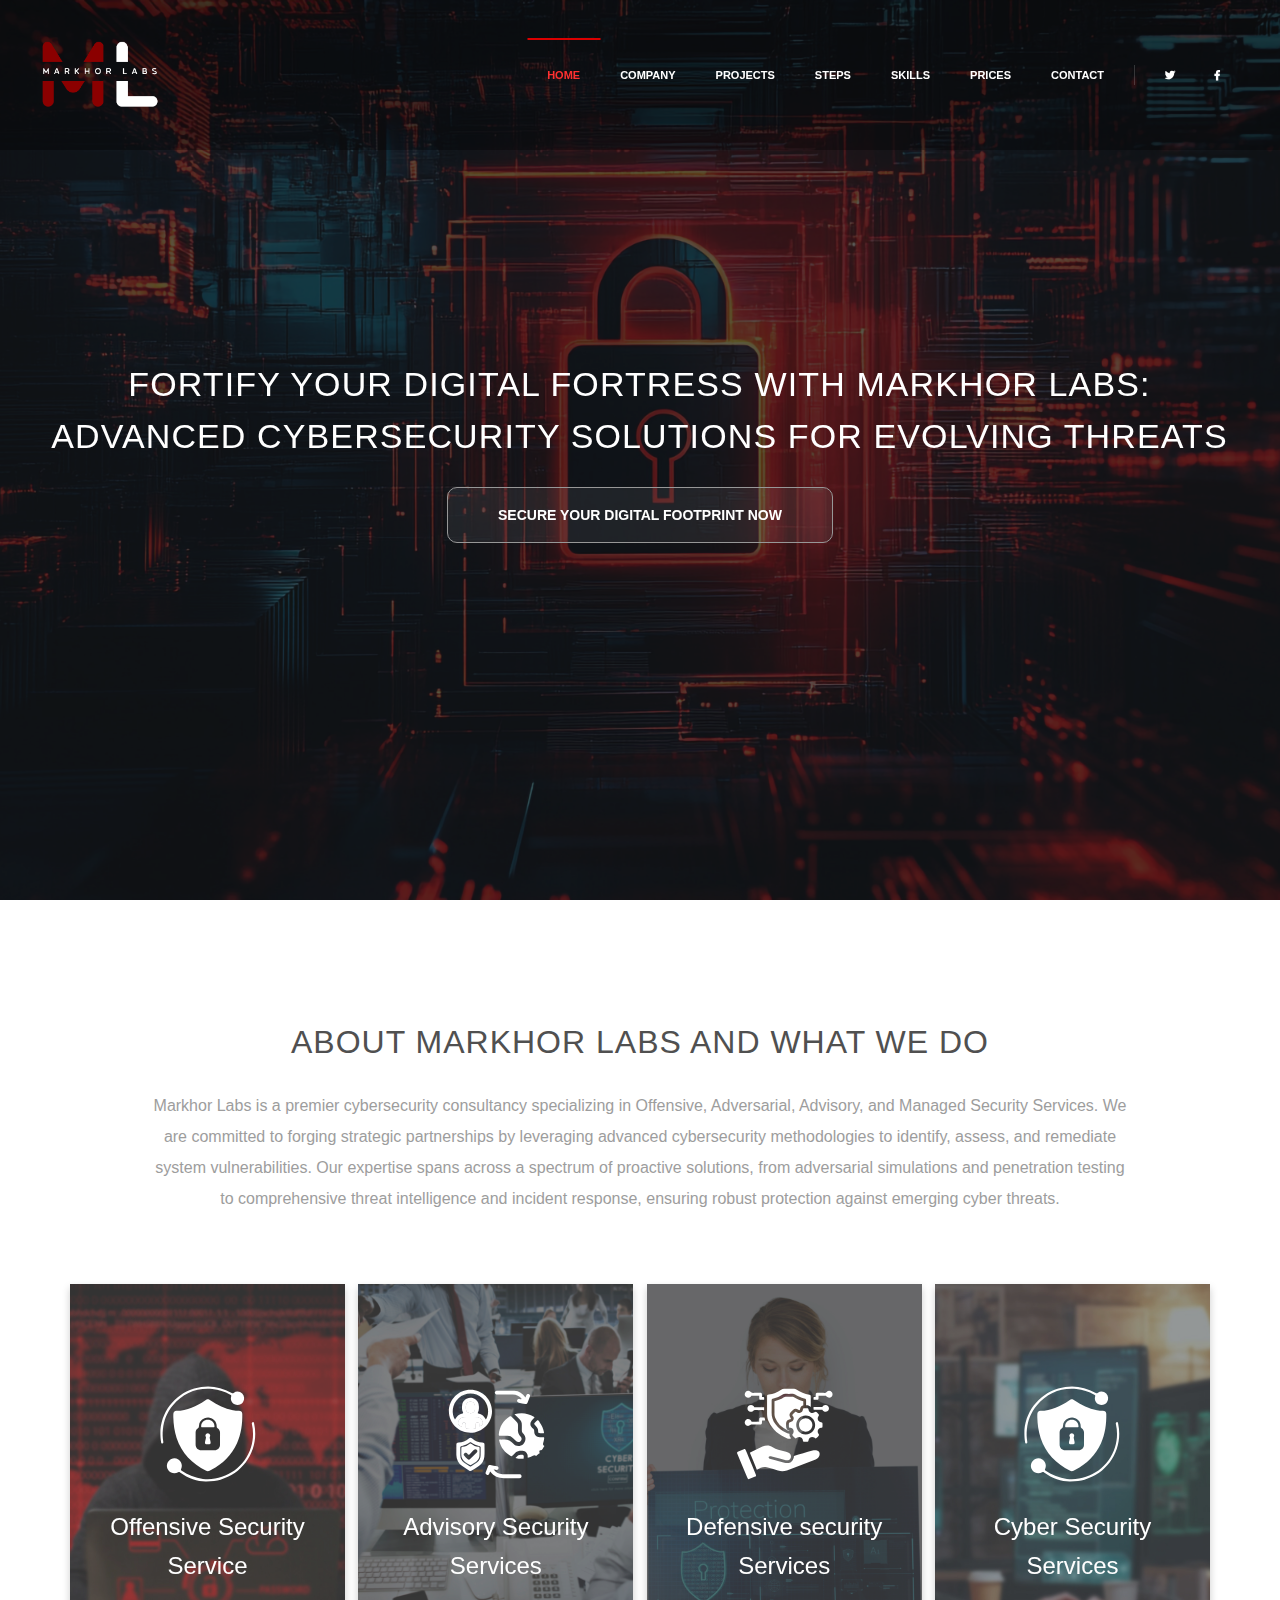
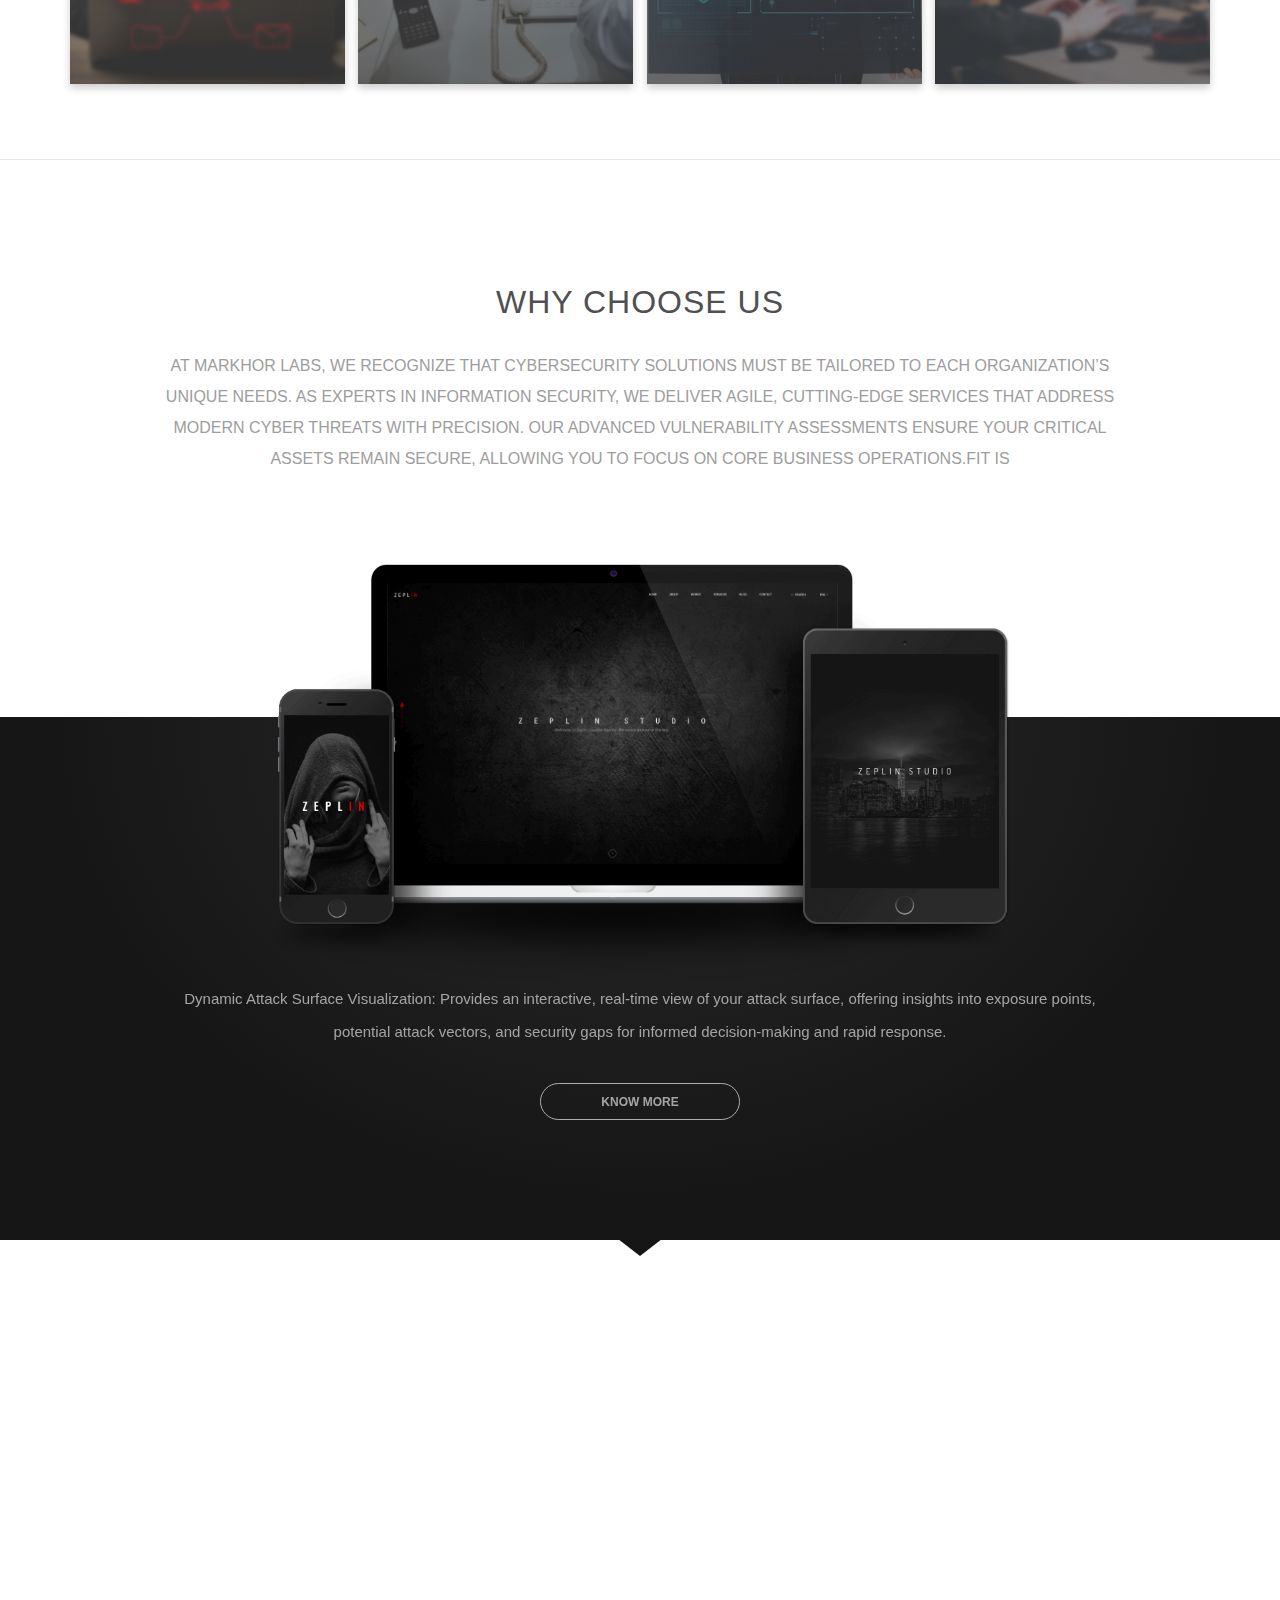
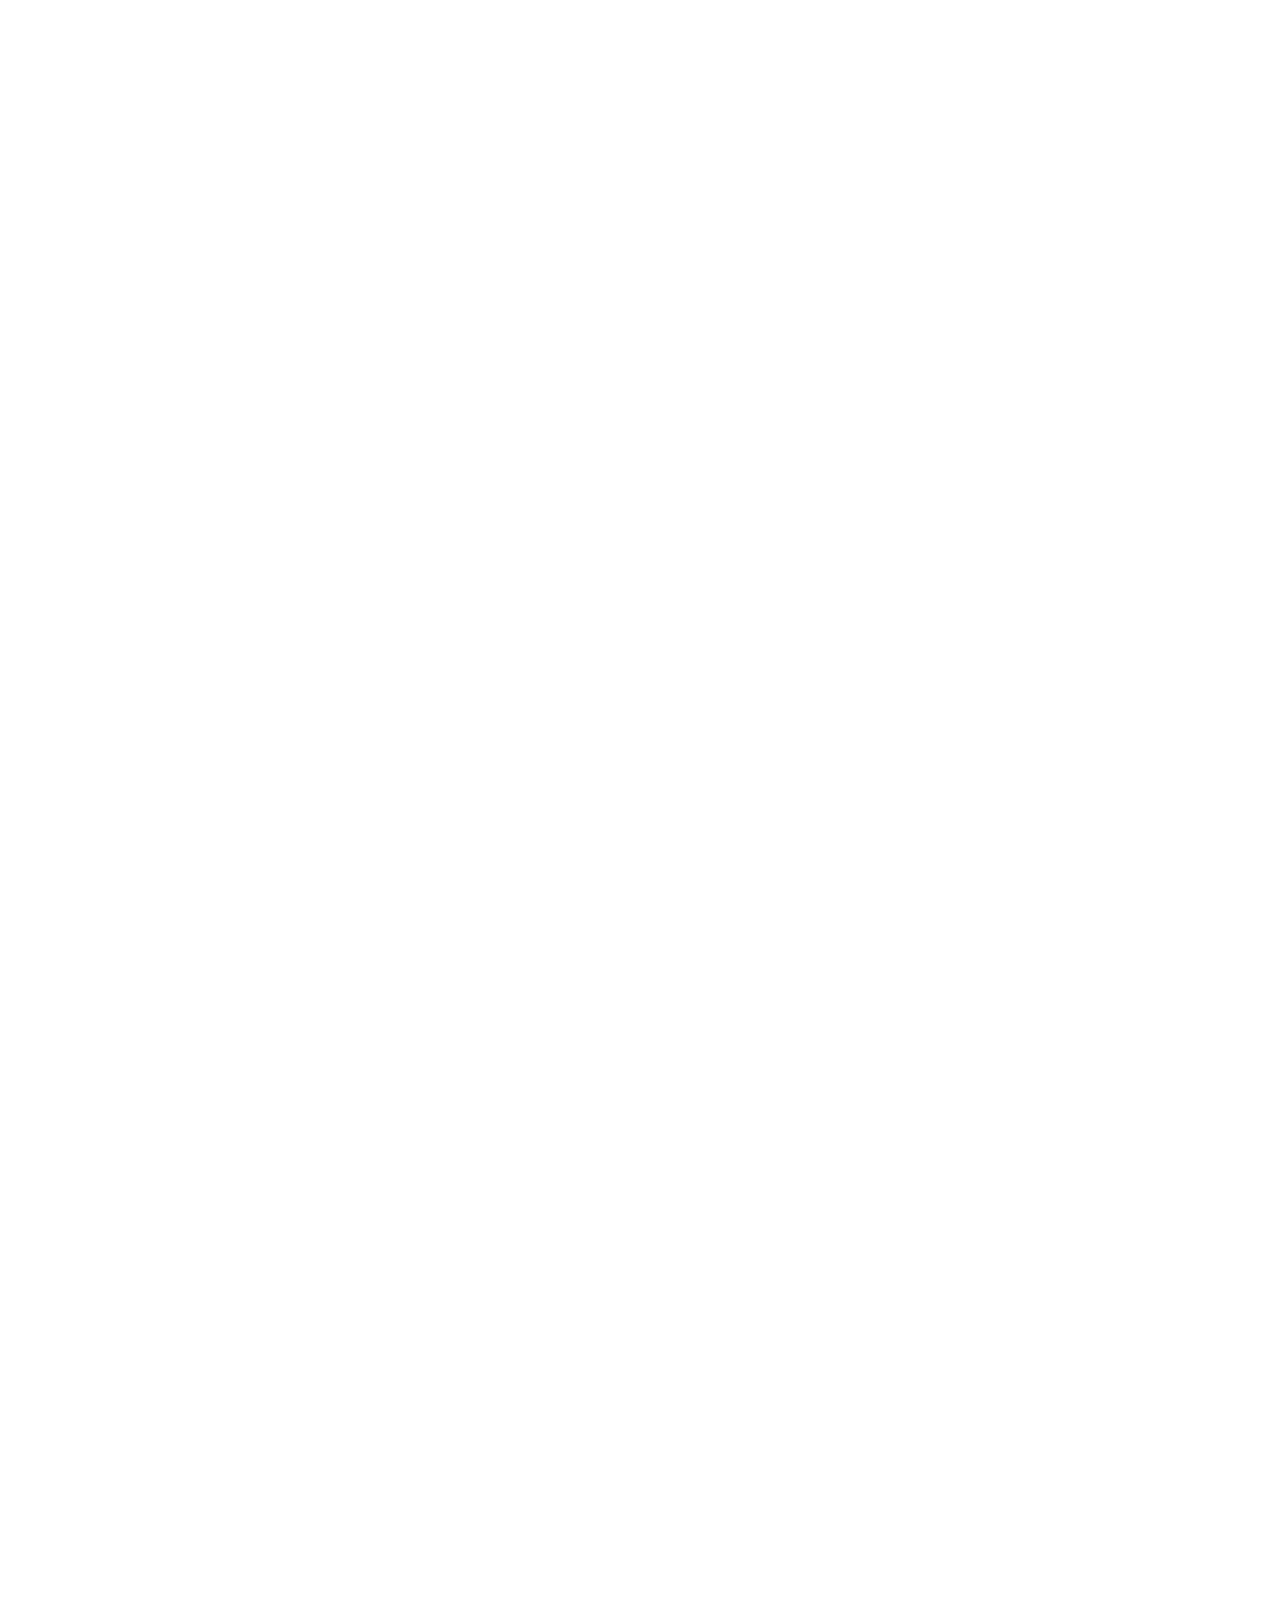
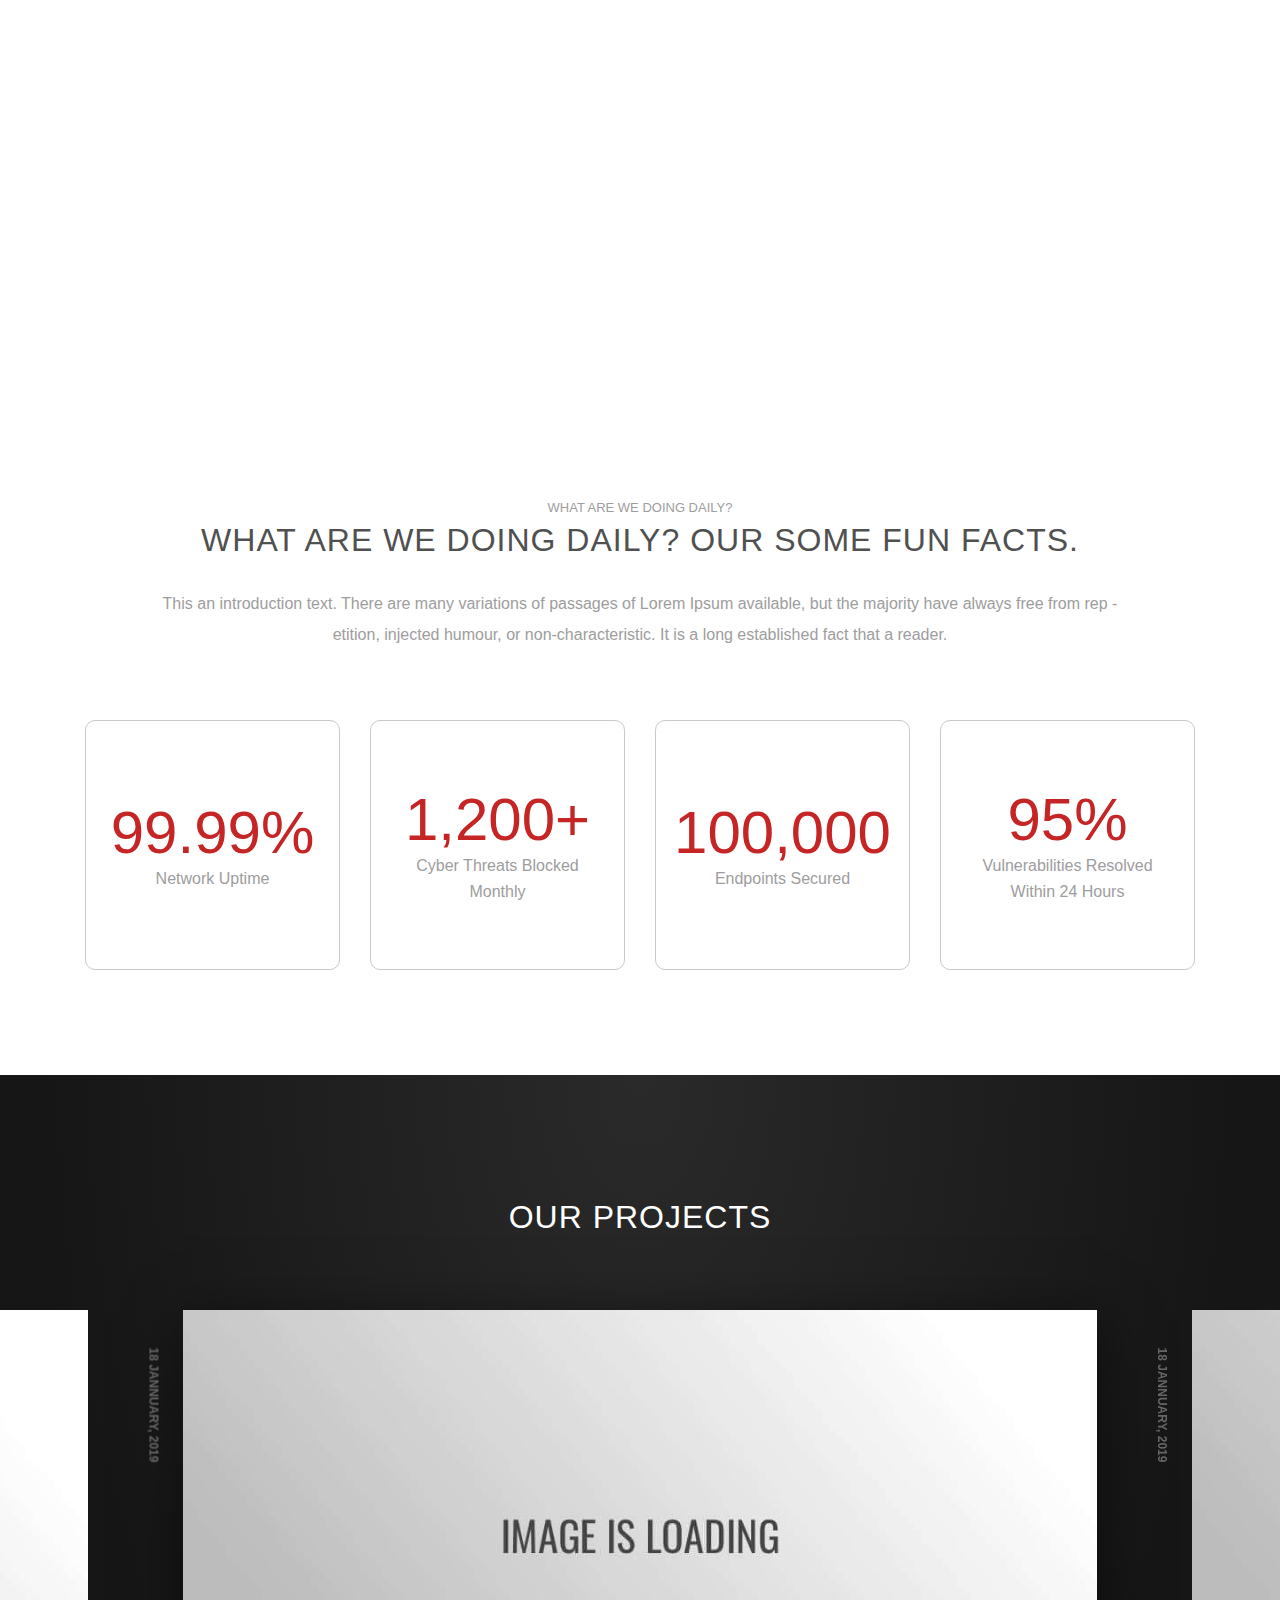
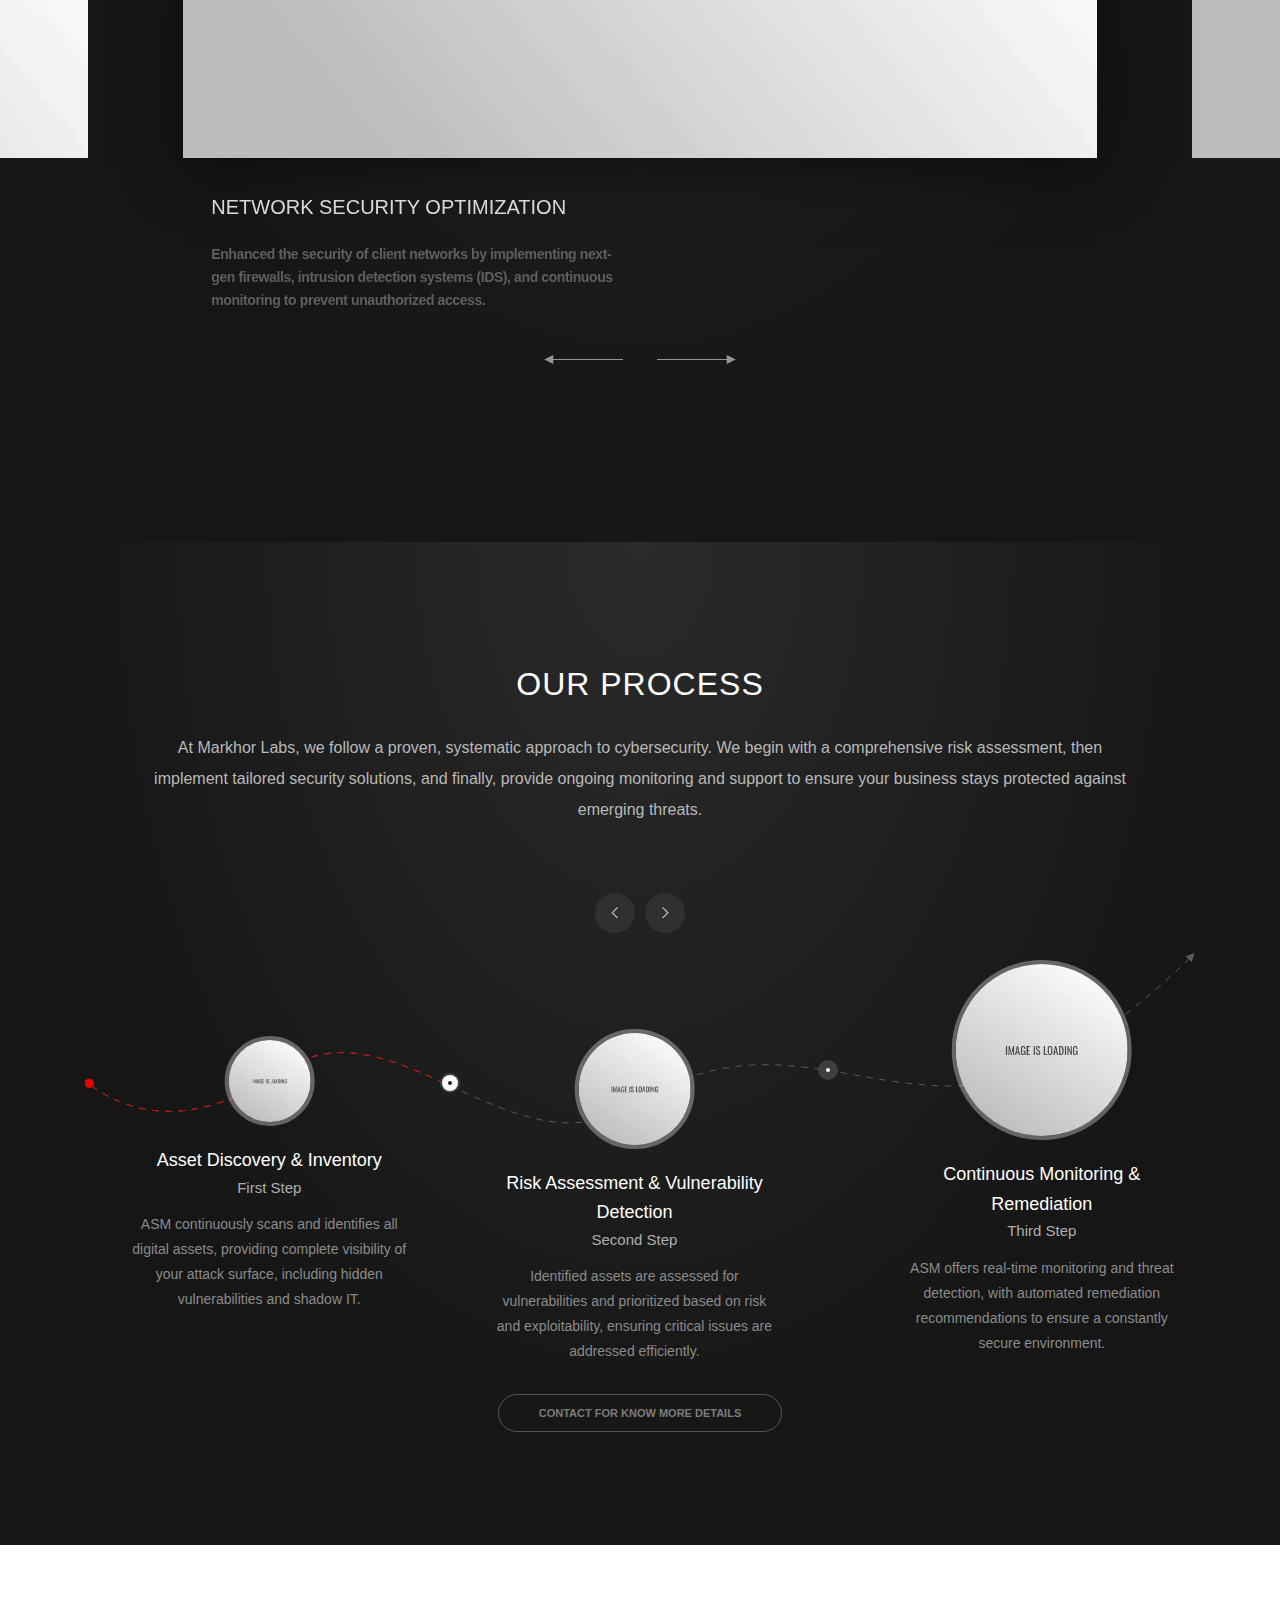
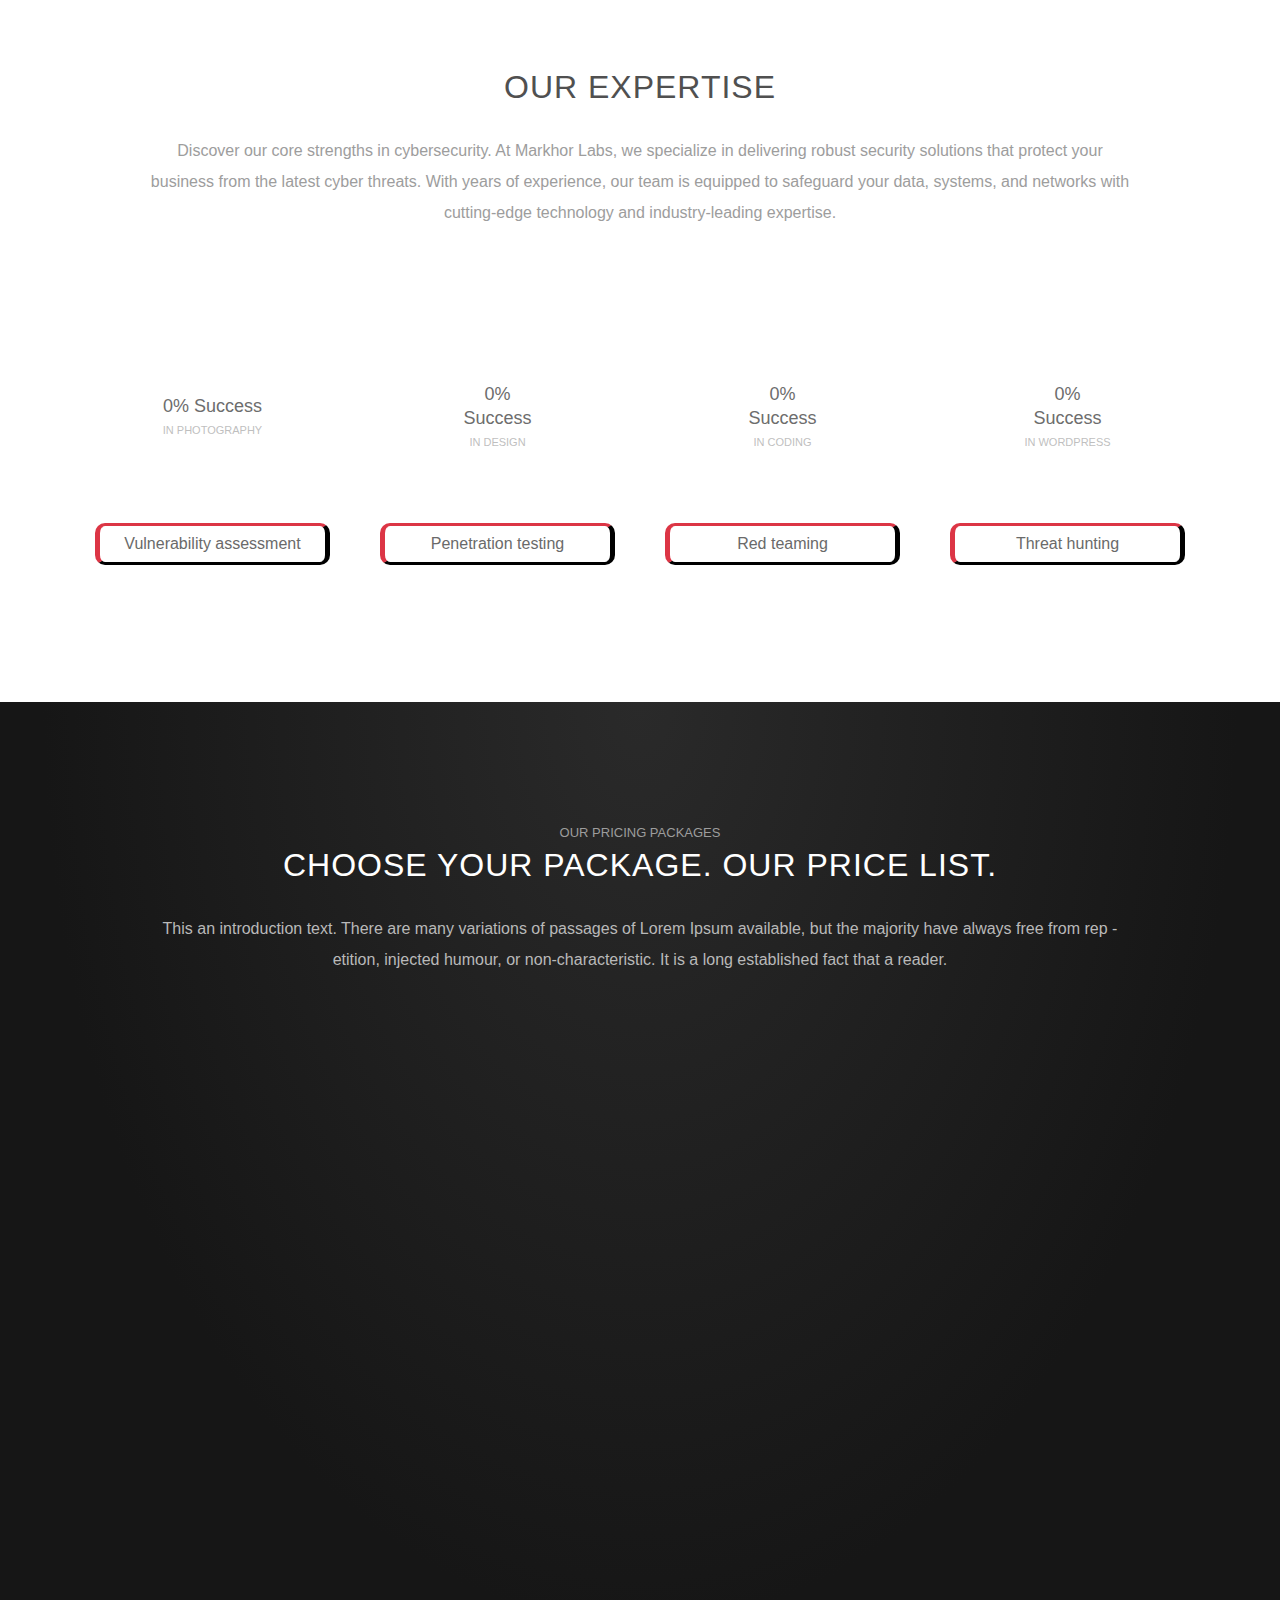
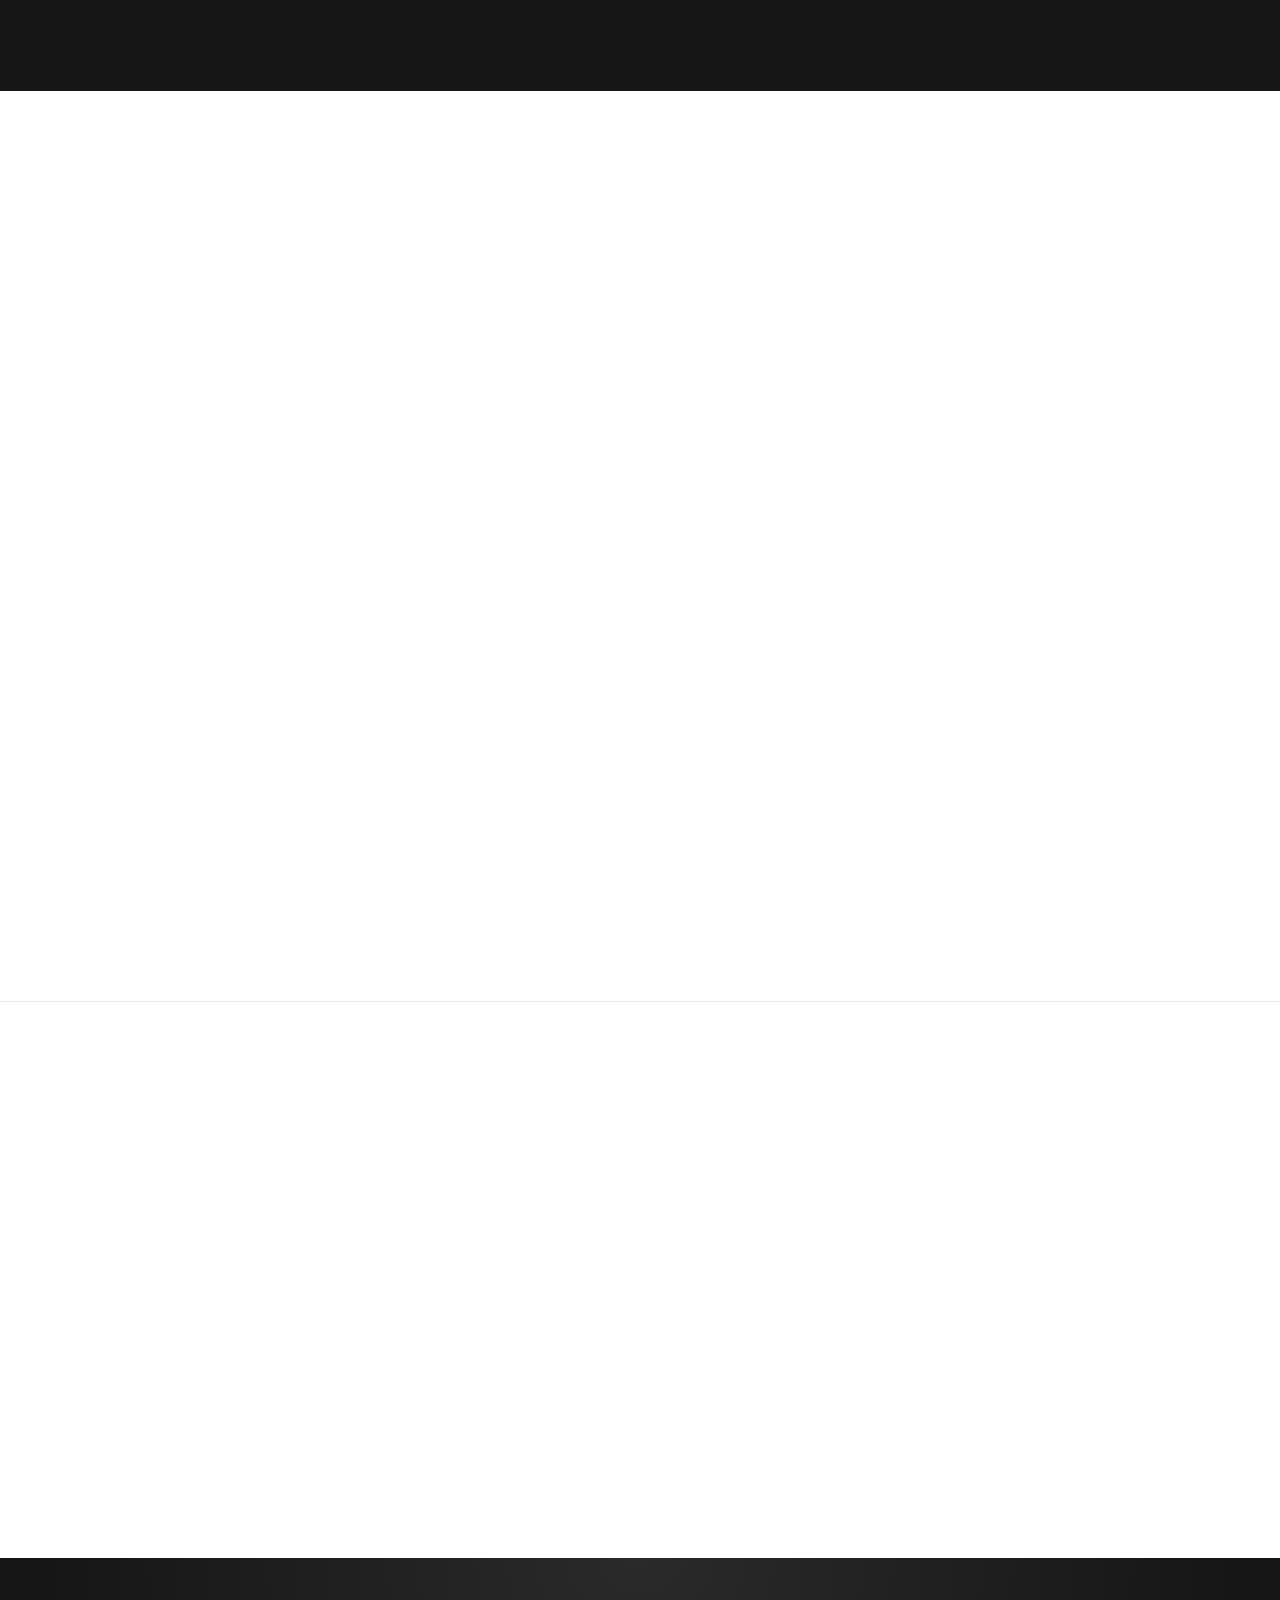
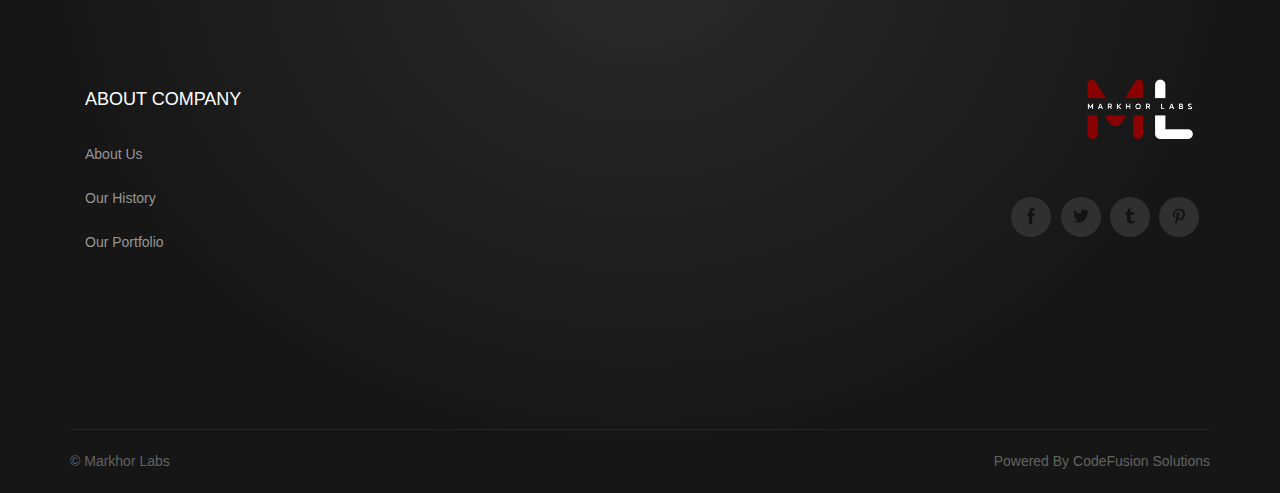
==== commit 84daf117: "add code" ====
--- a/index.html
+++ b/index.html
@@ -1622,9 +1622,10 @@
           <!-- Row for cols -->
           <div class="row">
             <!-- Col for factor -->
-            <div class="col-lg-3 col-md-6 col-12" >
+            <div class="col-lg-3 col-md-6 col-12"  >
+
               <!-- Factor Box -->
-              <div class="fact-box">
+              <div class="fact-box" style="border-radius: 10px !important">
                 <!-- Factor subtitle -->
                 <!-- <h4 class="fact-subtitle">Over</h4> -->
                 <!-- Fact -->
@@ -1641,9 +1642,10 @@
             <!-- End Col for factor -->
 
             <!-- Col for factor -->
-            <div class="col-lg-3 col-md-6 col-12" >
+            <div class="col-lg-3 col-md-6 col-12"  >
+
               <!-- Factor Box -->
-              <div class="fact-box">
+              <div class="fact-box" style="border-radius: 10px !important">
                 <!-- Factor subtitle -->
                 <!-- <h4 class="fact-subtitle">Over</h4> -->
                 <!-- Fact -->
@@ -1660,9 +1662,10 @@
             <!-- End Col for factor -->
 
             <!-- Col for factor -->
-            <div class="col-lg-3 col-md-6 col-12" >
+            <div class="col-lg-3 col-md-6 col-12"  >
+
               <!-- Factor Box -->
-              <div class="fact-box">
+              <div class="fact-box" style="border-radius: 10px !important">
                 <!-- Factor subtitle -->
                 <h4 class="fact-subtitle"></h4>
                 <!-- Fact -->
@@ -1679,9 +1682,10 @@
             <!-- End Col for factor -->
 
             <!-- Col for factor -->
-            <div class="col-lg-3 col-md-6 col-12 " >
+            <div class="col-lg-3 col-md-6 col-12"  >
+
               <!-- Factor Box -->
-              <div class="fact-box">
+              <div class="fact-box" style="border-radius: 10px !important">
                 <!-- Factor subtitle -->
                 <!-- <h4 class="fact-subtitle">Over</h4> -->
                 <!-- Fact -->
--- a/css/style.css
+++ b/css/style.css
@@ -3229,6 +3229,10 @@
   align-items: center;
 }
 
+.p {
+  font-size: 16px;
+}
+
 .facts .facts-wrapper .fact-box:hover {
   background-color: #000;
 }
